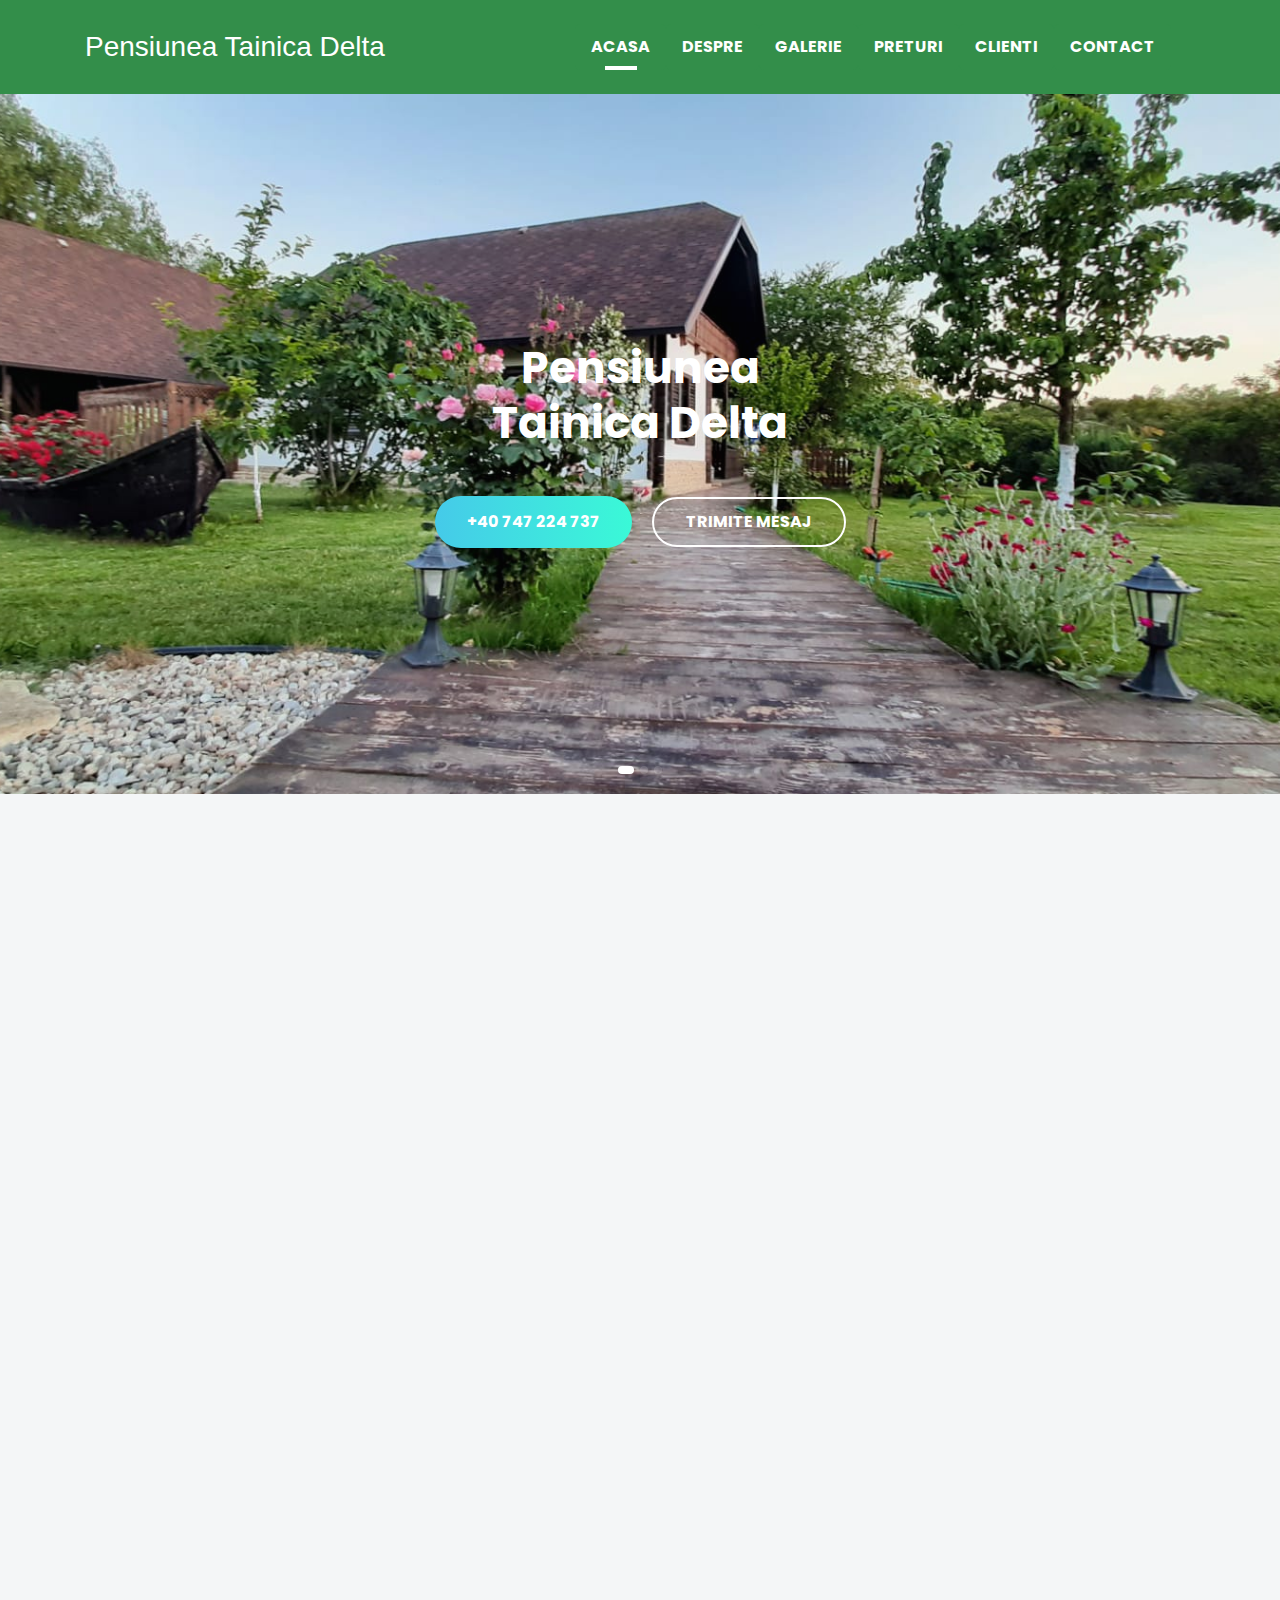
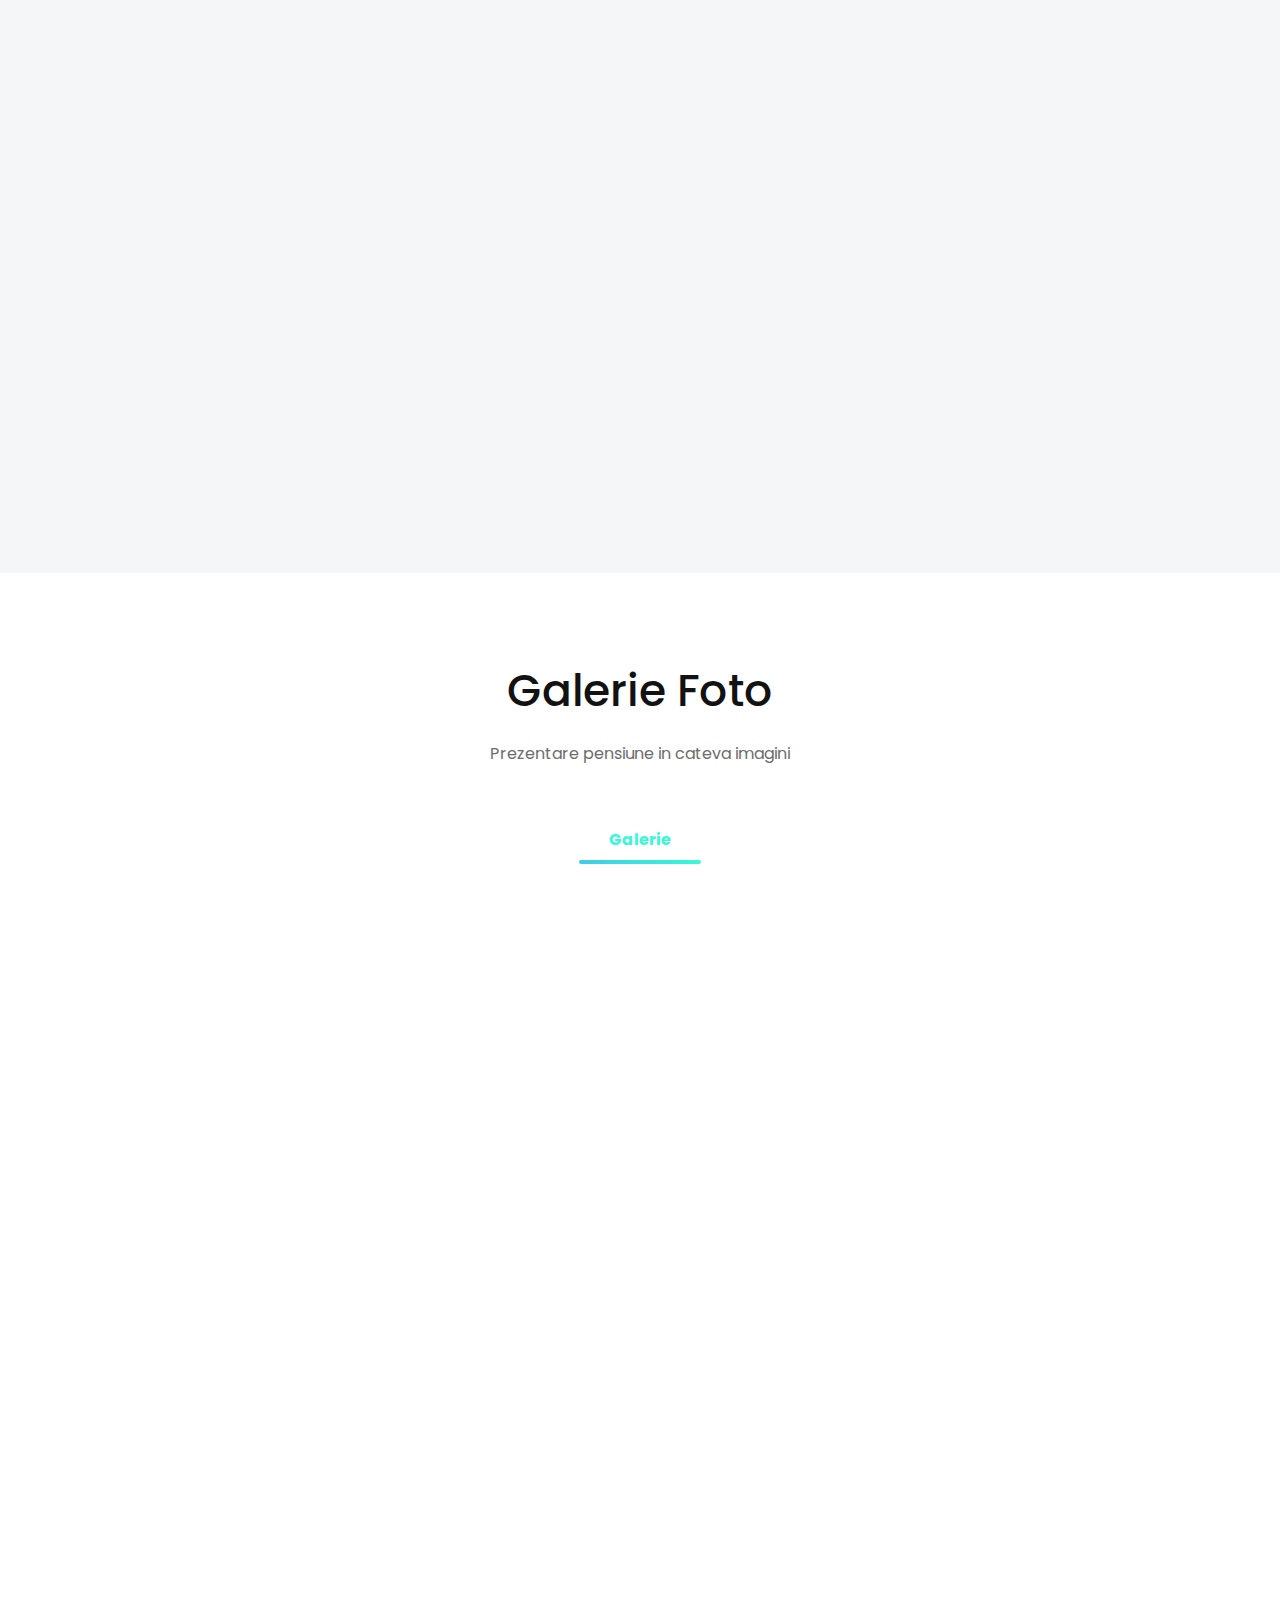
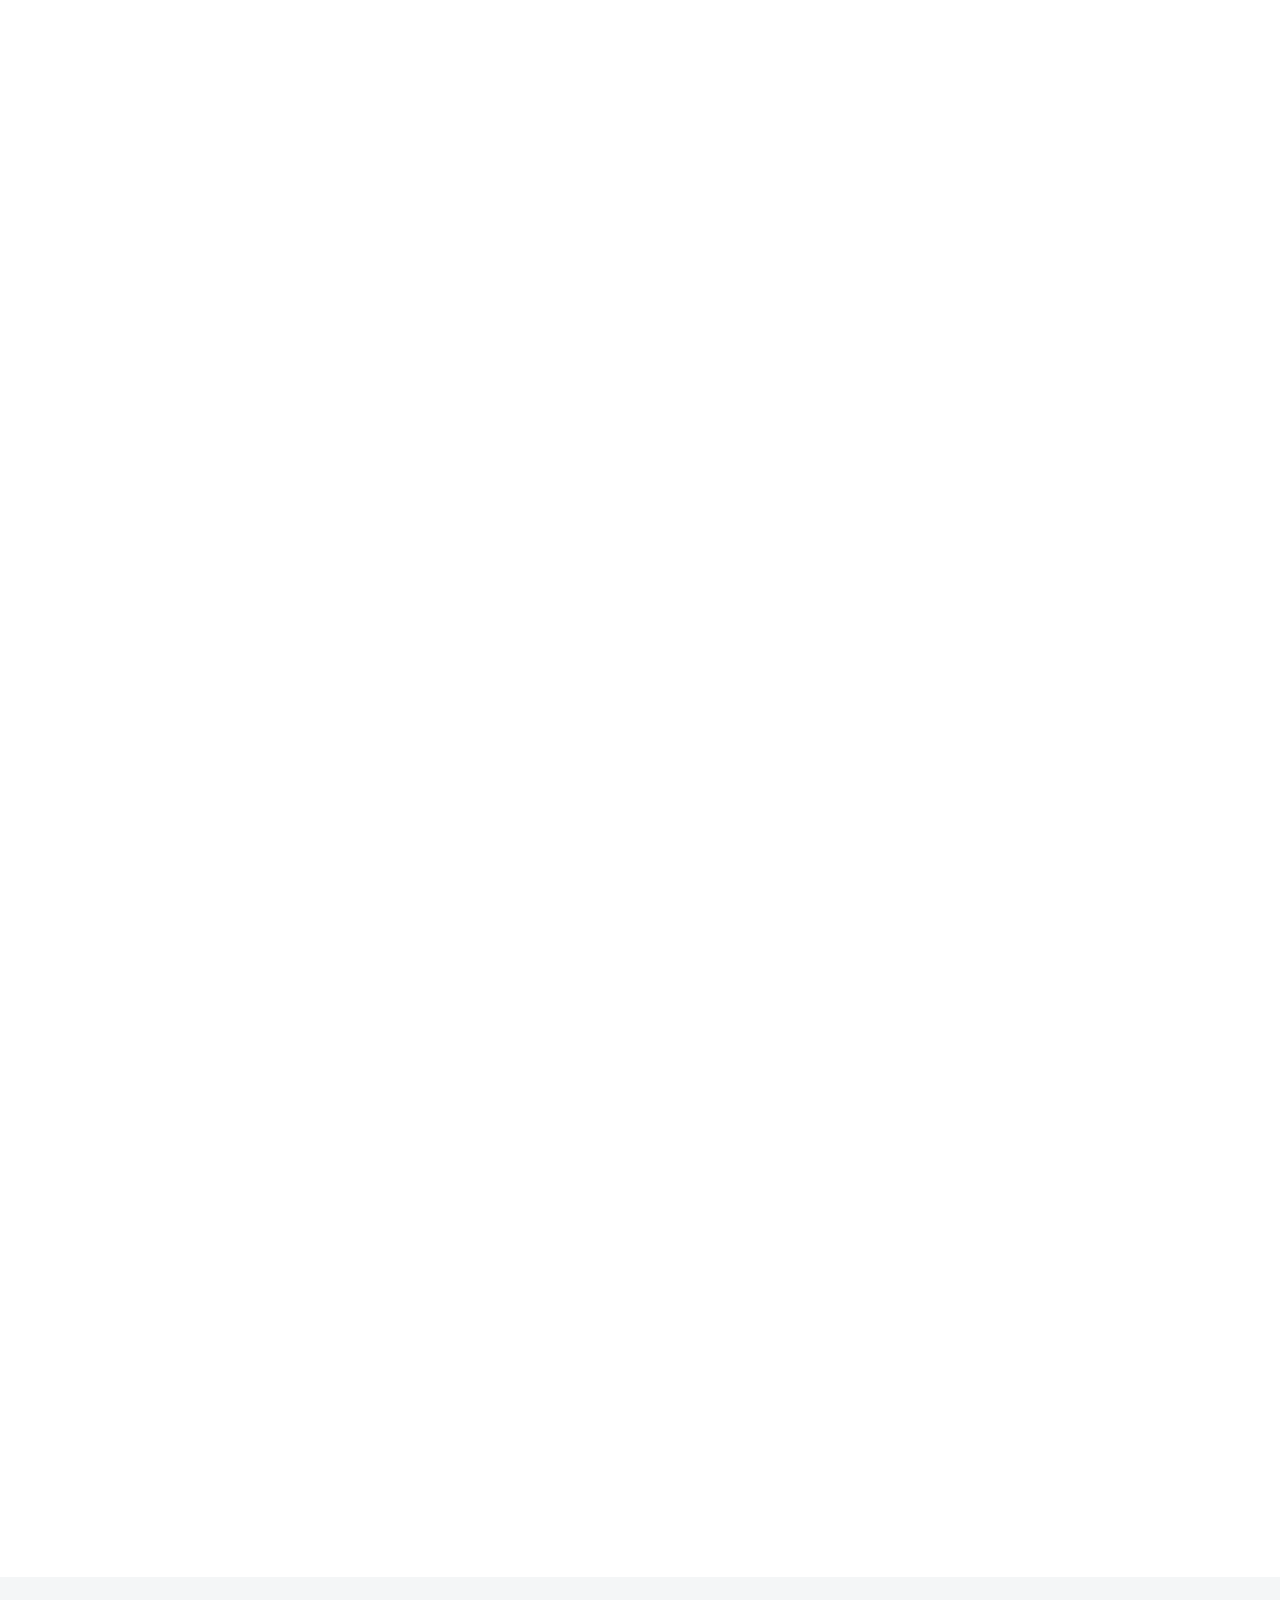
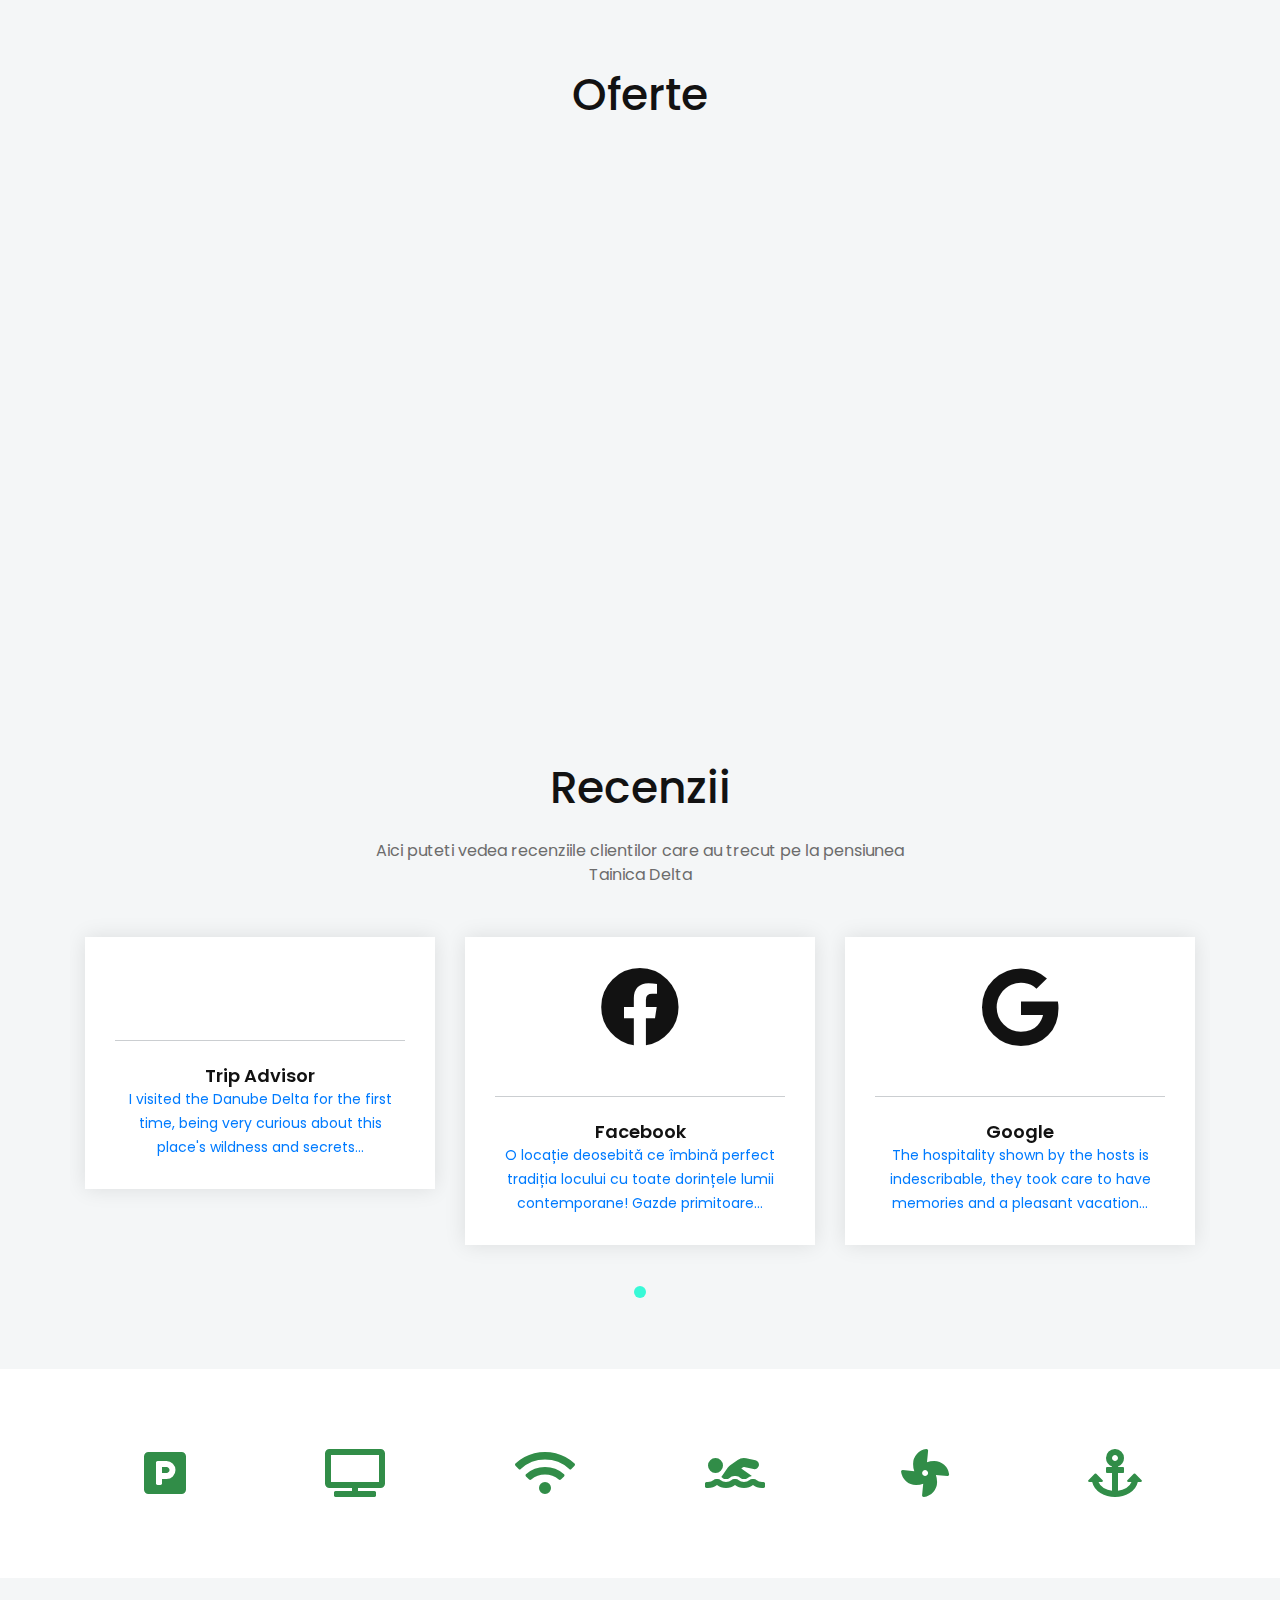
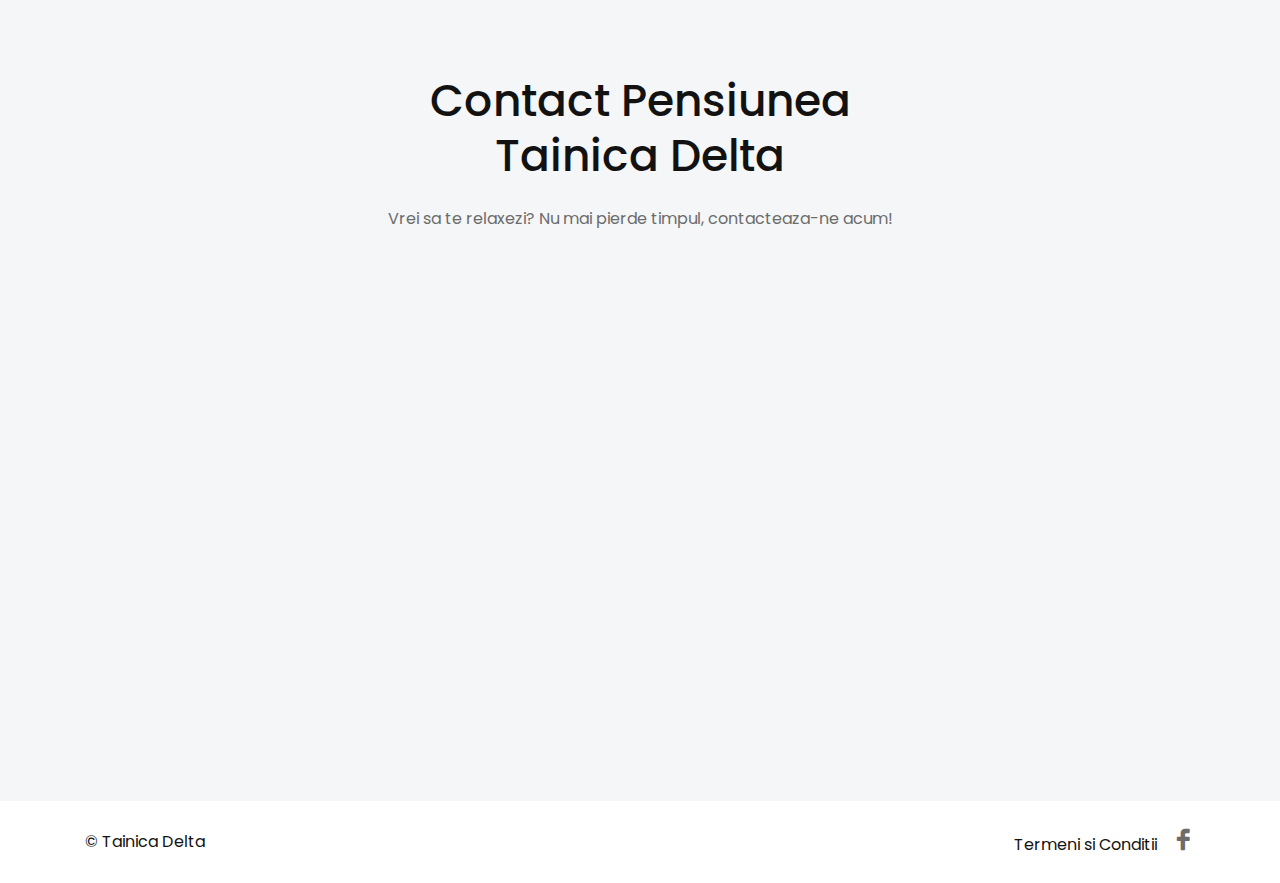
==== index.html @ eb7b0003 "update index" ====
<!doctype html>
<html lang="ro">

<head>

    <!--====== Required meta tags ======-->
    <meta charset="utf-8">
    <meta http-equiv="x-ua-compatible" content="ie=edge">
    <meta name="description" content="">
    <meta name="viewport" content="width=device-width, initial-scale=1, shrink-to-fit=no">

    <!--====== Title ======-->
    <title>Pensiune Tainica Delta</title>

    <!--====== Bootstrap css ======-->
    <link rel="stylesheet" href="assets/css/bootstrap.min.css">

    <!--====== Line Icons css ======-->
    <link rel="stylesheet" href="assets/css/LineIcons.css">

    <!--====== Magnific Popup css ======-->
    <link rel="stylesheet" href="assets/css/magnific-popup.css">

    <!--====== Slick css ======-->
    <link rel="stylesheet" href="assets/css/slick.css">

    <!--====== Animate css ======-->
    <link rel="stylesheet" href="assets/css/animate.css">

    <!--====== Default css ======-->
    <link rel="stylesheet" href="assets/css/default.css">

    <!--====== Style css ======-->
    <link rel="stylesheet" href="assets/css/style.css">
    <link rel="stylesheet" href="assets/css/stil.css">
    <link rel="stylesheet" href="https://cdnjs.cloudflare.com/ajax/libs/font-awesome/5.15.3/css/all.min.css">
    


</head>

<body>
    
    <!--====== PRELOADER PART START ======-->

    <div class="preloader">
        <div class="loader">
            <div class="ytp-spinner">
                <div class="ytp-spinner-container">
                    <div class="ytp-spinner-rotator">
                        <div class="ytp-spinner-left">
                            <div class="ytp-spinner-circle"></div>
                        </div>
                        <div class="ytp-spinner-right">
                            <div class="ytp-spinner-circle"></div>
                        </div>
                    </div>
                </div>
            </div>
        </div>
    </div>

    <section class="header-area">
        <div class="navbar-area">
            <div class="container">
                <div class="row">
                    <div class="col-lg-12">
                        <nav class="navbar navbar-expand-lg">
                            <a class="navbar-brand" href="index.html">
                                <span class="logotd">Pensiunea Tainica Delta</span>
                            </a>

                            <button class="navbar-toggler" type="button" data-toggle="collapse" data-target="#navbarEight" aria-controls="navbarEight" aria-expanded="false" aria-label="Toggle navigation">
                                <span class="toggler-icon"></span>
                                <span class="toggler-icon"></span>
                                <span class="toggler-icon"></span>
                            </button>

                            <div class="collapse navbar-collapse sub-menu-bar" id="navbarEight">
                                <ul class="navbar-nav ml-auto">
                                    <li class="nav-item active">
                                        <a class="page-scroll" href="#home">Acasa</a>
                                    </li>
                                    <li class="nav-item">
                                        <a class="page-scroll" href="#about">Despre</a>
                                    </li>
                                    <li class="nav-item">
                                        <a class="page-scroll" href="#portfolio">Galerie</a>
                                    </li>
                                    <li class="nav-item">
                                        <a class="page-scroll" href="#pricing">Preturi</a>
                                    </li>
                                    <li class="nav-item">
                                        <a class="page-scroll" href="#testimonial">Clienti</a>
                                    </li>
                                    <li class="nav-item">
                                        <a class="page-scroll" href="#contact">Contact</a>
                                    </li>
                                </ul>
                            </div>

                        </nav> <!-- navbar -->
                    </div>
                </div> <!-- row -->
            </div> <!-- container -->
        </div> <!-- navbar area -->
        
        <div id="home" class="slider-area">
            <div class="bd-example">
                <div id="carouselOne" class="carousel slide" data-ride="carousel">
                    <ol class="carousel-indicators">
                        <li data-target="#carouselOne" data-slide-to="0" class="active"></li>
                        <li data-target="#carouselOne" data-slide-to="1"></li>
                        <li data-target="#carouselOne" data-slide-to="2"></li>
                    </ol>

                    <div class="carousel-inner">
                        <div class="carousel-item bg_cover active" style="background-image: url(assets/images/slider/01.jpg)">
                            <div class="carousel-caption">
                                <div class="container">
                                    <div class="row justify-content-center">
                                        <div class="col-xl-6 col-lg-7 col-sm-10">
                                            <h2 class="carousel-title">Pensiunea</br> Tainica Delta</h2>
                                            <ul class="carousel-btn rounded-buttons">
                                                <li><a class="main-btn rounded-three" href="https://wa.me/0040747224737">+40 747 224 737</a></li>
                                                <li><a class="main-btn rounded-one" href="https://www.facebook.com/tainicadelta">Trimite Mesaj</a></li>
                                            </ul>
                                        </div>
                                    </div> <!-- row -->
                                </div> <!-- container -->
                            </div> <!-- carousel caption -->
                        </div> <!-- carousel-item -->

                        <div class="carousel-item bg_cover" style="background-image: url(assets/images/slider/02.jpg)">
                            <div class="carousel-caption">
                                <div class="container">
                                    <div class="row justify-content-center">
                                        <div class="col-xl-6 col-lg-7 col-sm-10">
                                            <h2 class="carousel-title">Excursii in Delta Dunarii</h2>
                                            <ul class="carousel-btn rounded-buttons">
                                                <li><a class="main-btn rounded-three" href="https://wa.me/0040747224737">suna Acum</a></li>
                                                <li><a class="main-btn rounded-one" href="https://www.facebook.com/tainicadelta">Trimite Mesaj</a></li>
                                            </ul>
                                        </div>
                                    </div> <!-- row -->
                                </div> <!-- container -->
                            </div> <!-- carousel caption -->
                        </div> <!-- carousel-item -->

                        <div class="carousel-item bg_cover" style="background-image: url(assets/images/slider/03.jpg)">
                            <div class="carousel-caption">
                                <div class="container">
                                    <div class="row justify-content-center">
                                        <div class="col-xl-6 col-lg-7 col-sm-10">
                                            <h2 class="carousel-title">Pescuit Sportiv in Delta Dunarii</h2>
                                            <ul class="carousel-btn rounded-buttons">
                                                <li><a class="main-btn rounded-three" href="https://wa.me/0040747224737">suna Acum</a></li>
                                                <li><a class="main-btn rounded-one" href="https://www.facebook.com/tainicadelta">Trimite Mesaj</a></li>
                                            </ul>
                                        </div>
                                    </div> <!-- row -->
                                </div> <!-- container -->
                            </div> <!-- carousel caption -->
                        </div> <!-- carousel-item -->
                    </div> <!-- carousel-inner -->

                    <a class="carousel-control-prev" href="#carouselOne" role="button" data-slide="prev">
                        <i class="lni-arrow-left-circle"></i>
                    </a>

                    <a class="carousel-control-next" href="#carouselOne" role="button" data-slide="next">
                        <i class="lni-arrow-right-circle"></i>
                    </a>
                </div> <!-- carousel -->
            </div> <!-- bd-example -->
        </div>

    </section>


    <div class="overlay-right"></div>

    <section id="about" class="about-area">
        <div class="container">
            <div class="row justify-content-center">
                <div class="col-xl-6 col-lg-8">
                    <div class="about-image text-center wow fadeInUp" data-wow-duration="1.5s" data-wow-offset="100">
                    </div>
                    <div class="section-title text-center mt-30 pb-40">
                        <h4 class="title wow fadeInUp" data-wow-duration="1.5s" data-wow-delay="0.6s">Cazare pensiune turistica Tainica Delta</h4>
                        <p class="text wow fadeInUp margine" data-wow-duration="1.5s" data-wow-delay="1s">Pensiunea Tainica Delta este situata in localitatea Uzlina, (la intrare pe canalul Uzlina), fiind unul dintre cele mai frumoase locuri din lume, acolo unde se imbina aventura si natura salbatica cu relaxarea si confortul, intr-un taram unic de vis.</br></br>
                            Vacanta dvs incepe la Murghiol (debarcader), de unde va vom prelua cu ambarcatiunile noastre pentru a va conduce la "Pensiunea Tainica Delta".</br></br>
                            Pensiunea Tainica Delta va poate oferi un sejur de neuitat printr-o plimbare unde natura te invaluie in timp ce te plimbi de-a lungul canalelor, pe cele mai frumoase trasee din Delta Dunarii, oferindu-ti experienta unica pe care o cauti.
                        </p>
                    </div> <!-- section title -->
                </div>
            </div> <!-- row -->
            
            <div class="row">
                <div class="col-lg-6">
                    <div class="single-about d-sm-flex mt-30 wow fadeInUp" data-wow-duration="1.5s" data-wow-delay="1.2s">
                        <div class="about-icon">
                            <!-- fasfa -->
                            <i class="culoare fas fa-bed fa-3x"></i>
                        </div>
                        <div class="about-content media-body">
                            <h4 class="about-title">Pensiune Delta Dunarii</h4>
                            <p class="text">La Tainica Delta aveti parte de liniste si odihna in inima Deltei Dunarii unde va veti bucura de un cadru natural ce inconjoara pensiunea.</br>
                            Pensiunea noastra va ofera 6 spatii de cazare (15 locuri).</p>
                        </div>
                    </div> <!-- single about -->
                </div>
                <div class="col-lg-6">
                    <div class="single-about d-sm-flex mt-30 wow fadeInUp" data-wow-duration="1.5s" data-wow-delay="1.6s">
                        <div class="about-icon">
                            <i class="culoare fas fa-binoculars fa-3x"></i>
                        </div>
                        <div class="about-content media-body">
                            <h4 class="about-title">Birdwatching</h4>
                            <p class="text">Pasionatii de birdwatching pot observa peste 360 de specii de pasari in habitatul lor natural, printre care Pelicanul, Cormoranul Egreta sau Lopatarul.</p>
                        </div>
                    </div> <!-- single about -->
                </div>
                <div class="col-lg-6">
                    <div class="single-about d-sm-flex mt-30 wow fadeInUp" data-wow-duration="1.5s" data-wow-delay="1.4s">
                        <div class="about-icon">
                            <i class="culoare fas fa-map-marked fa-3x"></i>
                        </div>
                        <div class="about-content media-body">
                            <h4 class="about-title">Excursii in Delta</h4>
                            <p>Organizarea de excursii in Delta Dunarii  este facuta in conditii de siguranta si confort, catre destinatii salbatice si exotice, iar noi va putem oferi excursia care vi se potriveste sau aventura care va lipseste.</br></br>
                                Pe tot parcursul traseului veti putea admira stoluri de pelicani sau cormorani, egreta mare, rata rosie, lebada si multe alte specii de pasari dar si vegetatie specifica zonei.</br></br>
                                Traseu 1 - Canal Uzlina - Lac Uzlina - Lac Isacel - Lac Isac (2.5 h)</br>
                                Traseu 2 - Brat Sf. Gheorghe - Sf. Gheorghe (varsare in mare) si retur (o zi)</br>
                                Traseu 3 - Canal Uzlina - Lac Isac - Crisan - Brat Sulina - Canal Magearu - Letea</br>
                                Traseu 4 - Uzlina - Lac Isac - Crisan - Sulina
                                </p>
                        </div>
                    </div> <!-- single about -->
                </div>

                <div class="col-lg-6">
                    <div class="single-about d-sm-flex mt-30 wow fadeInUp" data-wow-duration="1.5s" data-wow-delay="1.8s">
                        <div class="about-icon">
                            <i class="culoare fas fa-fish fa-3x"></i>
                        </div>
                        <div class="about-content media-body">
                            <h4 class="about-title">Pescuit Sportiv</h4>
                            <p class="text">Fie ca esti amator sau profesionist, Delta Dunarii este locul perfect pentru pescuit sportiv in mijlocul naturii.</br><b>Locuri de pescuit propuse:</b></br>
                                - Brat Sf. Gheorghe,  Lac Uzlina,  Lac Isac,  Lac Gorgova,  Canal Litcov
                                </p>
                        </div>
                    </div> <!-- single about -->
                </div>
            </div> <!-- row -->
        </div> <!-- container -->
    </section>

    <section id="portfolio" class="portfolio-area">
        <div class="container">
            <div class="row justify-content-center">
                <div class="col-lg-6">
                    <div class="section-title text-center pb-20">
                        <h3 class="title">Galerie Foto</h3>
                        <p class="text">Prezentare pensiune in cateva imagini</p>
                    </div> <!-- row -->
                </div>
            </div> <!-- row -->
            <div class="row">
                <div class="col-lg-12">
                    <div class="portfolio-menu pt-30 text-center">
                        <ul>
                            <li data-filter="*" class="active">Galerie</li>
                            <!-- <li data-filter=".branding-3">Pensiune</li>
                            <li data-filter=".marketing-3">Camere</li>
                            <li data-filter=".planning-3">Delta</li>
                            <li data-filter=".research-3">Diverse</li> -->
                        </ul>
                    </div> <!-- portfolio menu -->
                </div>
            </div> <!-- row -->
            <div class="row grid">
                <!-- gr1 -->
                <div class="col-lg-4 col-sm-6 planning-3">
                    <div class="single-portfolio mt-30 wow fadeInUp" data-wow-duration="1.5s" data-wow-delay="0.7s">
                        <div class="portfolio-image">
                            <img src="assets/images/imagini/202105/prez1.jpeg" alt="">
                            <div class="portfolio-overlay d-flex align-items-center justify-content-center">
                                <div class="portfolio-content">
                                    <div class="portfolio-icon">
                                        <a class="image-popup" href="assets/images/imagini/202105/prez1.jpeg"><i class="lni-zoom-in"></i></a>
                                    </div>
                                    <div class="portfolio-icon">
                                        <a href="#"><i class="lni-link"></i></a>
                                    </div>
                                </div>
                            </div>
                        </div>
                        <div class="portfolio-text">
                            <h4 class="portfolio-title"><a href="#"><!--  titlu descriere --></a></h4>
                            <p class="text"><!--  descriere --></p>
                        </div>
                    </div> <!-- single portfolio -->
                </div>
                <div class="col-lg-4 col-sm-6 planning-3">
                    <div class="single-portfolio mt-30 wow fadeInUp" data-wow-duration="1.5s" data-wow-delay="0.7s">
                        <div class="portfolio-image">
                            <img src="assets/images/imagini/202105/prez2.jpeg" alt="">
                            <div class="portfolio-overlay d-flex align-items-center justify-content-center">
                                <div class="portfolio-content">
                                    <div class="portfolio-icon">
                                        <a class="image-popup" href="assets/images/imagini/202105/prez2.jpeg"><i class="lni-zoom-in"></i></a>
                                    </div>
                                    <div class="portfolio-icon">
                                        <a href="#"><i class="lni-link"></i></a>
                                    </div>
                                </div>
                            </div>
                        </div>
                        <div class="portfolio-text">
                            <h4 class="portfolio-title"><a href="#"><!--  titlu descriere --></a></h4>
                            <p class="text"><!--  descriere --></p>
                        </div>
                    </div> <!-- single portfolio -->
                </div>
                <div class="col-lg-4 col-sm-6 planning-3">
                    <div class="single-portfolio mt-30 wow fadeInUp" data-wow-duration="1.5s" data-wow-delay="0.7s">
                        <div class="portfolio-image">
                            <img src="assets/images/imagini/202105/prez3.jpeg" alt="">
                            <div class="portfolio-overlay d-flex align-items-center justify-content-center">
                                <div class="portfolio-content">
                                    <div class="portfolio-icon">
                                        <a class="image-popup" href="assets/images/imagini/202105/prez3.jpeg"><i class="lni-zoom-in"></i></a>
                                    </div>
                                    <div class="portfolio-icon">
                                        <a href="#"><i class="lni-link"></i></a>
                                    </div>
                                </div>
                            </div>
                        </div>
                        <div class="portfolio-text">
                            <h4 class="portfolio-title"><a href="#"><!--  titlu descriere --></a></h4>
                            <p class="text"><!--  descriere --></p>
                        </div>
                    </div> <!-- single portfolio -->
                </div>
                <!-- /gr1 -->

                <!-- gr2 -->
                <div class="col-lg-4 col-sm-6 planning-3">
                    <div class="single-portfolio mt-30 wow fadeInUp" data-wow-duration="1.5s" data-wow-delay="0.7s">
                        <div class="portfolio-image">
                            <img src="assets/images/imagini/202105/ext1.jpeg" alt="">
                            <div class="portfolio-overlay d-flex align-items-center justify-content-center">
                                <div class="portfolio-content">
                                    <div class="portfolio-icon">
                                        <a class="image-popup" href="assets/images/imagini/202105/ext1.jpeg"><i class="lni-zoom-in"></i></a>
                                    </div>
                                    <div class="portfolio-icon">
                                        <a href="#"><i class="lni-link"></i></a>
                                    </div>
                                </div>
                            </div>
                        </div>
                        <div class="portfolio-text">
                            <h4 class="portfolio-title"><a href="#"><!--  titlu descriere --></a></h4>
                            <p class="text"><!--  descriere --></p>
                        </div>
                    </div> <!-- single portfolio -->
                </div>
                <div class="col-lg-4 col-sm-6 planning-3">
                    <div class="single-portfolio mt-30 wow fadeInUp" data-wow-duration="1.5s" data-wow-delay="0.7s">
                        <div class="portfolio-image">
                            <img src="assets/images/imagini/202105/ext2.jpeg" alt="">
                            <div class="portfolio-overlay d-flex align-items-center justify-content-center">
                                <div class="portfolio-content">
                                    <div class="portfolio-icon">
                                        <a class="image-popup" href="assets/images/imagini/202105/ext2.jpeg"><i class="lni-zoom-in"></i></a>
                                    </div>
                                    <div class="portfolio-icon">
                                        <a href="#"><i class="lni-link"></i></a>
                                    </div>
                                </div>
                            </div>
                        </div>
                        <div class="portfolio-text">
                            <h4 class="portfolio-title"><a href="#"><!--  titlu descriere --></a></h4>
                            <p class="text"><!--  descriere --></p>
                        </div>
                    </div> <!-- single portfolio -->
                </div>
                <div class="col-lg-4 col-sm-6 planning-3">
                    <div class="single-portfolio mt-30 wow fadeInUp" data-wow-duration="1.5s" data-wow-delay="0.7s">
                        <div class="portfolio-image">
                            <img src="assets/images/imagini/202105/ext3.jpeg" alt="">
                            <div class="portfolio-overlay d-flex align-items-center justify-content-center">
                                <div class="portfolio-content">
                                    <div class="portfolio-icon">
                                        <a class="image-popup" href="assets/images/imagini/202105/ext3.jpeg"><i class="lni-zoom-in"></i></a>
                                    </div>
                                    <div class="portfolio-icon">
                                        <a href="#"><i class="lni-link"></i></a>
                                    </div>
                                </div>
                            </div>
                        </div>
                        <div class="portfolio-text">
                            <h4 class="portfolio-title"><a href="#"><!--  titlu descriere --></a></h4>
                            <p class="text"><!--  descriere --></p>
                        </div>
                    </div> <!-- single portfolio -->
                </div>
                <!-- /gr2 -->
                <!-- gr3 -->
                <div class="col-lg-4 col-sm-6 planning-3">
                    <div class="single-portfolio mt-30 wow fadeInUp" data-wow-duration="1.5s" data-wow-delay="0.7s">
                        <div class="portfolio-image">
                            <img src="assets/images/imagini/202105/int1.jpeg" alt="">
                            <div class="portfolio-overlay d-flex align-items-center justify-content-center">
                                <div class="portfolio-content">
                                    <div class="portfolio-icon">
                                        <a class="image-popup" href="assets/images/imagini/202105/int1.jpeg"><i class="lni-zoom-in"></i></a>
                                    </div>
                                    <div class="portfolio-icon">
                                        <a href="#"><i class="lni-link"></i></a>
                                    </div>
                                </div>
                            </div>
                        </div>
                        <div class="portfolio-text">
                            <h4 class="portfolio-title"><a href="#"><!--  titlu descriere --></a></h4>
                            <p class="text"><!--  descriere --></p>
                        </div>
                    </div> <!-- single portfolio -->
                </div>
                <div class="col-lg-4 col-sm-6 planning-3">
                    <div class="single-portfolio mt-30 wow fadeInUp" data-wow-duration="1.5s" data-wow-delay="0.7s">
                        <div class="portfolio-image">
                            <img src="assets/images/imagini/202105/int2.jpeg" alt="">
                            <div class="portfolio-overlay d-flex align-items-center justify-content-center">
                                <div class="portfolio-content">
                                    <div class="portfolio-icon">
                                        <a class="image-popup" href="assets/images/imagini/202105/int2.jpeg"><i class="lni-zoom-in"></i></a>
                                    </div>
                                    <div class="portfolio-icon">
                                        <a href="#"><i class="lni-link"></i></a>
                                    </div>
                                </div>
                            </div>
                        </div>
                        <div class="portfolio-text">
                            <h4 class="portfolio-title"><a href="#"><!--  titlu descriere --></a></h4>
                            <p class="text"><!--  descriere --></p>
                        </div>
                    </div> <!-- single portfolio -->
                </div>
                <div class="col-lg-4 col-sm-6 planning-3">
                    <div class="single-portfolio mt-30 wow fadeInUp" data-wow-duration="1.5s" data-wow-delay="0.7s">
                        <div class="portfolio-image">
                            <img src="assets/images/imagini/202105/int3.jpeg" alt="">
                            <div class="portfolio-overlay d-flex align-items-center justify-content-center">
                                <div class="portfolio-content">
                                    <div class="portfolio-icon">
                                        <a class="image-popup" href="assets/images/imagini/202105/int3.jpeg"><i class="lni-zoom-in"></i></a>
                                    </div>
                                    <div class="portfolio-icon">
                                        <a href="#"><i class="lni-link"></i></a>
                                    </div>
                                </div>
                            </div>
                        </div>
                        <div class="portfolio-text">
                            <h4 class="portfolio-title"><a href="#"><!--  titlu descriere --></a></h4>
                            <p class="text"><!--  descriere --></p>
                        </div>
                    </div> <!-- single portfolio -->
                </div>
                <!-- /gr3 -->
                <div class="col-lg-4 col-sm-6 branding-3 planning-3">
                    <div class="single-portfolio mt-30 wow fadeInUp" data-wow-duration="1.5s" data-wow-delay="0.2s">
                        <div class="portfolio-image">
                            <img src="assets/images/imagini/galerie/0.jpg" alt="">
                            <div class="portfolio-overlay d-flex align-items-center justify-content-center">
                                <div class="portfolio-content">
                                    <div class="portfolio-icon">
                                        <a class="image-popup" href="assets/images/imagini/galerie/0.jpg"><i class="lni-zoom-in"></i></a>
                                    </div>
                                    <div class="portfolio-icon">
                                        <a href="#"><i class="lni-link"></i></a>
                                    </div>
                                </div>
                            </div>
                        </div>
                        <div class="portfolio-text">
                            <h4 class="portfolio-title"><a href="#"><!--  titlu descriere --></a></h4>
                            <p class="text"><!--  descriere --></p>
                        </div>
                    </div> <!-- single portfolio -->
                </div>
                <div class="col-lg-4 col-sm-6 marketing-3 research-3">
                    <div class="single-portfolio mt-30 wow fadeInUp" data-wow-duration="1.5s" data-wow-delay="0.4s">
                        <div class="portfolio-image">
                            <img src="assets/images/imagini/bucatarie/WhatsApp Image 2019-09-03 at 12.38.13.jpeg" alt="">
                            <div class="portfolio-overlay d-flex align-items-center justify-content-center">
                                <div class="portfolio-content">
                                    <div class="portfolio-icon">
                                        <a class="image-popup" href="assets/images/imagini/bucatarie/WhatsApp Image 2019-09-03 at 12.38.13.jpeg"><i class="lni-zoom-in"></i></a>
                                    </div>
                                    <div class="portfolio-icon">
                                        <a href="#"><i class="lni-link"></i></a>
                                    </div>
                                </div>
                            </div>
                        </div>
                        <div class="portfolio-text">
                            <h4 class="portfolio-title"><a href="#"><!--  titlu descriere --></a></h4>
                            <p class="text"><!--  descriere --></p>
                        </div>
                    </div> <!-- single portfolio -->
                </div>
                <div class="col-lg-4 col-sm-6 branding-3 marketing-3">
                    <div class="single-portfolio mt-30 wow fadeInUp" data-wow-duration="1.5s" data-wow-delay="0.7s">
                        <div class="portfolio-image">
                            <img src="assets/images/imagini/galerie/2.jpg" alt="">
                            <div class="portfolio-overlay d-flex align-items-center justify-content-center">
                                <div class="portfolio-content">
                                    <div class="portfolio-icon">
                                        <a class="image-popup" href="assets/images/imagini/galerie/2.jpg"><i class="lni-zoom-in"></i></a>
                                    </div>
                                    <div class="portfolio-icon">
                                        <a href="#"><i class="lni-link"></i></a>
                                    </div>
                                </div>
                            </div>
                        </div>
                        <div class="portfolio-text">
                            <h4 class="portfolio-title"><a href="#"><!--  titlu descriere --></a></h4>
                            <p class="text"><!--  descriere --></p>
                        </div>
                    </div> <!-- single portfolio -->
                </div>
                <div class="col-lg-4 col-sm-6 planning-3 research-3">
                    <div class="single-portfolio mt-30 wow fadeInUp" data-wow-duration="1.5s" data-wow-delay="0.2s">
                        <div class="portfolio-image">
                            <img src="assets/images/imagini/galerie/f.jpg" alt="">
                            <div class="portfolio-overlay d-flex align-items-center justify-content-center">
                                <div class="portfolio-content">
                                    <div class="portfolio-icon">
                                        <a class="image-popup" href="assets/images/imagini/galerie/f.jpg"><i class="lni-zoom-in"></i></a>
                                    </div>
                                    <div class="portfolio-icon">
                                        <a href="#"><i class="lni-link"></i></a>
                                    </div>
                                </div>
                            </div>
                        </div>
                        <div class="portfolio-text">
                            <h4 class="portfolio-title"><a href="#"><!--  titlu descriere --></a></h4>
                            <p class="text"><!--  descriere --></p>
                        </div>
                    </div> <!-- single portfolio -->
                </div>
                <div class="col-lg-4 col-sm-6 marketing-3">
                    <div class="single-portfolio mt-30 wow fadeInUp" data-wow-duration="1.5s" data-wow-delay="0.4s">
                        <div class="portfolio-image">
                            <img src="assets/images/imagini/galerie/f1.jpg" alt="">
                            <div class="portfolio-overlay d-flex align-items-center justify-content-center">
                                <div class="portfolio-content">
                                    <div class="portfolio-icon">
                                        <a class="image-popup" href="assets/images/imagini/galerie/f1.jpg"><i class="lni-zoom-in"></i></a>
                                    </div>
                                    <div class="portfolio-icon">
                                        <a href="#"><i class="lni-link"></i></a>
                                    </div>
                                </div>
                            </div>
                        </div>
                        <div class="portfolio-text">
                            <h4 class="portfolio-title"><a href="#"><!--  titlu descriere --></a></h4>
                            <p class="text"><!--  descriere --></p>
                        </div>
                    </div> <!-- single portfolio -->
                </div>
                <div class="col-lg-4 col-sm-6 planning-3">
                    <div class="single-portfolio mt-30 wow fadeInUp" data-wow-duration="1.5s" data-wow-delay="0.7s">
                        <div class="portfolio-image">
                            <img src="assets/images/imagini/galerie/f2.jpg" alt="">
                            <div class="portfolio-overlay d-flex align-items-center justify-content-center">
                                <div class="portfolio-content">
                                    <div class="portfolio-icon">
                                        <a class="image-popup" href="assets/images/imagini/galerie/f2.jpg"><i class="lni-zoom-in"></i></a>
                                    </div>
                                    <div class="portfolio-icon">
                                        <a href="#"><i class="lni-link"></i></a>
                                    </div>
                                </div>
                            </div>
                        </div>
                        <div class="portfolio-text">
                            <h4 class="portfolio-title"><a href="#"><!--  titlu descriere --></a></h4>
                            <p class="text"><!--  descriere --></p>
                        </div>
                    </div> <!-- single portfolio -->
                </div>

            </div> <!-- row -->
        </div> <!-- container -->
    </section>


    <section id="pricing" class="pricing-area">
        <div class="container">
            <div class="row justify-content-center">
                <div class="col-lg-6">
                    <div class="section-title text-center pb-20">
                        <h3 class="title">Oferte</h3>
                        <p class="text"></p>
                    </div> <!-- section title -->
                </div>
            </div> <!-- row -->
            <div class="row justify-content-center">                
                <div class="col-lg-4 col-md-7 col-sm-9">
                    <div class="pricing-style-one mt-40 wow fadeIn" data-wow-duration="1.5s" data-wow-delay="0.2s">
                        <div class="pricing-icon text-center">
                            <i class="culoare fas fa-anchor fa-5x"></i>
                        </div>
                        <div class="pricing-header text-center">
                            <h5 class="sub-title">Camera dubla / zi</h5>
                            <p class="month"><span class="price">280</span>/lei</p>
                            <p>mic dejun inclus</p>
                        </div>
                        <div class="pricing-list">

                        </div>
                        <div class="pricing-btn rounded-buttons text-center">
                            <a class="main-btn rounded-three" href="https://wa.me/0040747224737">suna Acum</a>
                        </div>
                    </div> <!-- pricing style one -->
                </div>
                
                <div class="col-lg-4 col-md-7 col-sm-9">
                    <div class="pricing-style-one mt-40 wow fadeIn" data-wow-duration="1.5s" data-wow-delay="0.5s">
                        <div class="pricing-icon text-center">
                            <i class="culoare fas fa-anchor fa-5x"></i>
                        </div>
                        <div class="pricing-header text-center">
                            <h5 class="sub-title">3 zile + 1 Gratis</h5>
                            <p class="month"><span class="price">840</span>/lei</p>
                            <p>mic dejun inclus</p>
                        </div>
                        <div class="pricing-list">

                        </div>
                        <div class="pricing-btn rounded-buttons text-center">
                            <a class="main-btn rounded-three" href="https://wa.me/0040747224737">suna Acum</a>
                        </div>
                    </div> <!-- pricing style one -->
                </div>
                
                <!-- <div class="col-lg-4 col-md-7 col-sm-9">
                    <div class="pricing-style-one mt-40 wow fadeIn" data-wow-duration="1.5s" data-wow-delay="0.8s">
                        <div class="pricing-icon text-center">
                            <i class="culoare fas fa-fish fa-5x"></i>
                        </div>
                        <div class="pricing-header text-center">
                            <h5 class="sub-title">De Florii hai la scrumbii</h5>
                            <p class="month"><span class="price">600</span>/lei pers</p>
                            <p>Doua nopti 3 zile, cazare, masa, transfer cu barca Murghiol - Uzlina</p>
                        </div>
                        <div class="pricing-list">

                        </div>
                        <div class="pricing-btn rounded-buttons text-center">
                            <a class="main-btn rounded-three" href="https://wa.me/0040747224737">suna Acum</a>
                        </div>
                    </div> 
                </div> -->
            </div> <!-- row -->
        </div> <!-- container -->
    </section>



    <section id="testimonial" class="testimonial-area">
        <div class="container">
            <div class="row justify-content-center">
                <div class="col-lg-6">
                    <div class="section-title text-center pb-20">
                        <h3 class="title">Recenzii</h3>
                        <p class="text">Aici puteti vedea recenziile clientilor care au trecut pe la pensiunea Tainica Delta</p>
                    </div> <!-- section title -->
                </div>
            </div> <!-- row -->
            
            <div class="row">
                <div class="col-lg-12">
                    <div class="row testimonial-active">
                        <div class="col-lg-4">
                            <div class="single-testimonial mt-30 mb-30 text-center">
                                <div class="testimonial-image">
                                    <i class="fab fa-tripadvisor fa-5x"></i>
                                </div>
                                <div class="testimonial-content">
                                    <p class="text"><!--  text review --></p>
                                    <h6 class="author-name">Trip Advisor</h6>
                                    <span class="sub-title"><a href="https://www.tripadvisor.com/Hotel_Review-g3214375-d10353545-Reviews-Pensiunea_Tainica_Delta-Uzlina_Tulcea_County_Southeast_Romania.html" target="_blank">I visited the Danube Delta for the first time, being very curious about this place's wildness and secrets...</a></span>
                                </div>
                            </div> <!-- single testimonial -->
                        </div>
                        <div class="col-lg-4">
                            <div class="single-testimonial mt-30 mb-30 text-center">
                                <div class="testimonial-image">
                                    <i class="fab fa-facebook fa-5x"></i>
                                </div>
                                <div class="testimonial-content">
                                    <p class="text"><!--  text review --></p>
                                    <h6 class="author-name">Facebook</h6>
                                    <span class="sub-title"><a href="https://www.facebook.com/tainicadelta/reviews/?ref=page_internal" target="_blank">O locație deosebită ce îmbină perfect tradiția locului cu toate dorințele lumii contemporane! Gazde primitoare...</a></span>
                                </div>
                            </div> <!-- single testimonial -->
                        </div>
                        <div class="col-lg-4">
                            <div class="single-testimonial mt-30 mb-30 text-center">
                                <div class="testimonial-image">
                                    <i class="fab fa-google fa-5x"></i>
                                </div>
                                <div class="testimonial-content">
                                    <p class="text"><!--  text review --></p>
                                    <h6 class="author-name">Google</h6>
                                    <span class="sub-title"><a href="https://www.google.ro/travel/hotels/entity/CgoI1qyg2tKWiNsHEAE/reviews?g2lb=2502548%2C2503781%2C4258168%2C4270442%2C4306835%2C4317915%2C4328159%2C4371335%2C4401769%2C4419364%2C4463666%2C4482438%2C4486153%2C4491350%2C4511371%2C4523593%2C4270859%2C4284970%2C4291517&hl=en-RO&gl=ro&ssta=1&rp=ENasoNrSlojbBxDWrKDa0paI2wc4AkAASAHAAQI&ictx=1&sa=X&ved=0CAAQ5JsGahcKEwio_s-irr_vAhUAAAAAHQAAAAAQBA&utm_campaign=sharing&utm_medium=link&utm_source=htls&ts=CAESABpICioSJjIkMHg0MGI5ZWJmNThiNTQyMzFiOjB4N2I2MjBiNTJiNDgxNjU2GgASGhIUCgcI5Q8QAxgcEgcI5Q8QAxgdGAEyAhAAKgQKABoA" target="_blank">The hospitality shown by the hosts is indescribable, they took care to have memories and a pleasant vacation...</a></span>
                                </div>
                            </div> <!-- single testimonial -->
                        </div>

                        </div>
                    </div> <!-- row -->
                </div>
            </div> <!-- row -->
        </div> <!-- container -->
    </section>


    <section id="client" class="client-logo-area">
        <div class="container">
            <div class="row client-active">
                <div class="col-lg-3">
                    <div class="single-client text-center">
                        <i class="culoare fas fa-parking fa-3x"></i>
                    </div> <!-- single client -->
                </div>
                <div class="col-lg-3">
                    <div class="single-client text-center">
                        <i class="culoare fas fa-tv fa-3x"></i>
                    </div> <!-- single client -->
                </div>
                <div class="col-lg-3">
                    <div class="single-client text-center">
                        <i class="culoare fas fa-wifi fa-3x"></i>
                    </div> <!-- single client -->
                </div>
                <div class="col-lg-3">
                    <div class="single-client text-center">
                        <i class="culoare fas fa-swimmer fa-3x"></i>
                    </div> <!-- single client -->
                </div>
                <div class="col-lg-3">
                    <div class="single-client text-center">
                        <i class="culoare fas fa-fan fa-3x"></i>
                    </div> <!-- single client -->
                </div>
                <div class="col-lg-3">
                    <div class="single-client text-center">
                        <i class="culoare fas fa-anchor fa-3x"></i>
                    </div> <!-- single client -->
                </div>
                <div class="col-lg-3">
                    <div class="single-client text-center">
                        <i class="culoare fas fa-dove fa-3x"></i>
                    </div> <!-- single client -->
                </div>
                <div class="col-lg-3">
                    <div class="single-client text-center">
                        <i class="culoare fas fa-bus fa-3x"></i>
                    </div> <!-- single client -->
                </div>
            </div>
        </div> <!-- container -->
    </section>

    <section id="contact" class="contact-area">
        <div class="container">
            <div class="row justify-content-center">
                <div class="col-lg-6">
                    <div class="section-title text-center pb-20">
                        <h3 class="title">Contact Pensiunea Tainica Delta</h3>
                        <p class="text">Vrei sa te relaxezi? Nu mai pierde timpul, contacteaza-ne acum!</p>
                    </div> <!-- section title -->
                </div>
            </div> <!-- row -->
            <div class="row">
                <div class="col-lg-6">
                    <div class="contact-two mt-50 wow fadeIn" data-wow-duration="1.5s" data-wow-delay="0.2s">
                        <h4 class="contact-title">Date de contact Pensiunea Tainica Delta</h4>
                        <p class="text">Puteti ajunge la noi si cu ajutorul Google Maps sau Waze. Este de ajuns sa cautati Pensiunea Tainica Delta.</p>
                        <ul class="contact-info">
                            <li><i class="lni-money-location"></i> Uzlina, Tulcea</li>
                            <li><i class="lni-money-location"></i> GPS: <a href="https://www.google.com/maps/place/Pensiunea+Tainica+Delta/@44.8100859,27.2607977,7z/data=!4m5!3m4!1s0x40b9ebf58b54231b:0x7b620b52b481656!8m2!3d45.0730484!4d29.2251241" target="_blank">45.073359025079604, 29.225033003046175</a></li>
                            <li><i class="lni-phone-handset"></i> +40 747 224 737</li>
                            <li><i class="lni-envelope"></i> tainicadelta@yahoo.com</li>
                        </ul>
                    </div> <!-- contact two -->
                </div>
                <div class="col-lg-6">
                    <div class="contact-form form-style-one mt-35 wow fadeIn" data-wow-duration="1.5s" data-wow-delay="0.5s">
                        <!-- harta -->
                        <a href="https://www.google.com/maps/place/Pensiunea+Tainica+Delta/@44.8100859,27.2607977,7z/data=!4m5!3m4!1s0x40b9ebf58b54231b:0x7b620b52b481656!8m2!3d45.0730484!4d29.2251241" target="_blank"><img src="assets/images/harta/harta.png" alt=""></a>
                    </div> <!-- contact form -->
                </div>
            </div> <!-- row -->
        </div> <!-- container -->
    </section>

    <!--====== CONTACT TWO PART ENDS ======-->
    
    <!--====== FOOTER FOUR PART START ======-->

    <footer id="footer" class="footer-area">
<!--         <div class="footer-widget"> -->
<!-- 
    container btm
 -->
        </div> <!-- footer widget -->
        
        <div class="footer-copyright">
            <div class="container">
                <div class="row align-items-center">
                    <div class="col-lg-5">
                        <div class="copyright text-center text-lg-left mt-10">
                            <p class="text">© Tainica Delta</p>
                        </div> <!--  copyright -->
                    </div>
                    <div class="col-lg-2">
                        <div class="footer-logo text-center mt-10">
                        </div> <!-- footer logo -->
                    </div>
                    <div class="col-lg-5">
                        <ul class="social text-center text-lg-right mt-10">
                            <li class="termeni"><a href="termeni-si-conditii.html"><p>Termeni si Conditii</p></a></li>
                            <li><a href="https://facebook.com/tainicadelta" target="_blank"><i class="lni-facebook-filled"></i></a></li>
                        </ul> <!-- social -->
                    </div>
                </div> <!-- row -->
            </div> <!-- container -->
        </div> <!-- footer copyright -->
    </footer>

    

    <!--====== FOOTER FOUR PART ENDS ======-->
    
    <!--====== BACK TOP TOP PART START ======-->

    <a href="#" class="back-to-top"><i class="lni-chevron-up"></i></a>

    <script src="assets/js/vendor/modernizr-3.6.0.min.js"></script>
    <script src="assets/js/vendor/jquery-1.12.4.min.js"></script>

    <!--====== Bootstrap js ======-->
    <script src="assets/js/bootstrap.min.js"></script>
    <script src="assets/js/popper.min.js"></script>

    <!--====== Slick js ======-->
    <script src="assets/js/slick.min.js"></script>

    <!--====== Isotope js ======-->
    <script src="assets/js/isotope.pkgd.min.js"></script>

    <!--====== Images Loaded js ======-->
    <script src="assets/js/imagesloaded.pkgd.min.js"></script>

    <!--====== Magnific Popup js ======-->
    <script src="assets/js/jquery.magnific-popup.min.js"></script>

    <!--====== Scrolling js ======-->
    <script src="assets/js/scrolling-nav.js"></script>
    <script src="assets/js/jquery.easing.min.js"></script>

    <!--====== wow js ======-->
    <script src="assets/js/wow.min.js"></script>

    <!--====== Main js ======-->
    <script src="assets/js/main.js"></script>

</body>

</html>
---- assets/css/default.css ----
/* Deafult Margin & Padding */
/*-- Margin Top --*/
.mt-5 {
	margin-top: 5px;
}
.mt-10 {
	margin-top: 10px;
}
.mt-15 {
	margin-top: 15px;
}
.mt-20 {
	margin-top: 20px;
}
.mt-25 {
	margin-top: 25px;
}
.mt-30 {
	margin-top: 30px;
}
.mt-35 {
	margin-top: 35px;
}
.mt-40 {
	margin-top: 40px;
}
.mt-45 {
	margin-top: 45px;
}
.mt-50 {
	margin-top: 50px;
}
.mt-55 {
	margin-top: 55px;
}
.mt-60 {
	margin-top: 60px;
}
.mt-65 {
	margin-top: 65px;
}
.mt-70 {
	margin-top: 70px;
}
.mt-75 {
	margin-top: 75px;
}
.mt-80 {
	margin-top: 80px;
}
.mt-85 {
	margin-top: 85px;
}
.mt-90 {
	margin-top: 90px;
}
.mt-95 {
	margin-top: 95px;
}
.mt-100 {
	margin-top: 100px;
}
.mt-105 {
	margin-top: 105px;
}
.mt-110 {
	margin-top: 110px;
}
.mt-115 {
	margin-top: 115px;
}
.mt-120 {
	margin-top: 120px;
}
.mt-125 {
	margin-top: 125px;
}
.mt-130 {
	margin-top: 130px;
}
.mt-135 {
	margin-top: 135px;
}
.mt-140 {
	margin-top: 140px;
}
.mt-145 {
	margin-top: 145px;
}
.mt-150 {
	margin-top: 150px;
}
.mt-155 {
	margin-top: 155px;
}
.mt-160 {
	margin-top: 160px;
}
.mt-165 {
	margin-top: 165px;
}
.mt-170 {
	margin-top: 170px;
}
.mt-175 {
	margin-top: 175px;
}
.mt-180 {
	margin-top: 180px;
}
.mt-185 {
	margin-top: 185px;
}
.mt-190 {
	margin-top: 190px;
}
.mt-195 {
	margin-top: 195px;
}
.mt-200 {
	margin-top: 200px;
}
/*-- Margin Bottom --*/

.mb-5 {
	margin-bottom: 5px;
}
.mb-10 {
	margin-bottom: 10px;
}
.mb-15 {
	margin-bottom: 15px;
}
.mb-20 {
	margin-bottom: 20px;
}
.mb-25 {
	margin-bottom: 25px;
}
.mb-30 {
	margin-bottom: 30px;
}
.mb-35 {
	margin-bottom: 35px;
}
.mb-40 {
	margin-bottom: 40px;
}
.mb-45 {
	margin-bottom: 45px;
}
.mb-50 {
	margin-bottom: 50px;
}
.mb-55 {
	margin-bottom: 55px;
}
.mb-60 {
	margin-bottom: 60px;
}
.mb-65 {
	margin-bottom: 65px;
}
.mb-70 {
	margin-bottom: 70px;
}
.mb-75 {
	margin-bottom: 75px;
}
.mb-80 {
	margin-bottom: 80px;
}
.mb-85 {
	margin-bottom: 85px;
}
.mb-90 {
	margin-bottom: 90px;
}
.mb-95 {
	margin-bottom: 95px;
}
.mb-100 {
	margin-bottom: 100px;
}
.mb-105 {
	margin-bottom: 105px;
}
.mb-110 {
	margin-bottom: 110px;
}
.mb-115 {
	margin-bottom: 115px;
}
.mb-120 {
	margin-bottom: 120px;
}
.mb-125 {
	margin-bottom: 125px;
}
.mb-130 {
	margin-bottom: 130px;
}
.mb-135 {
	margin-bottom: 135px;
}
.mb-140 {
	margin-bottom: 140px;
}
.mb-145 {
	margin-bottom: 145px;
}
.mb-150 {
	margin-bottom: 150px;
}
.mb-155 {
	margin-bottom: 155px;
}
.mb-160 {
	margin-bottom: 160px;
}
.mb-165 {
	margin-bottom: 165px;
}
.mb-170 {
	margin-bottom: 170px;
}
.mb-175 {
	margin-bottom: 175px;
}
.mb-180 {
	margin-bottom: 180px;
}
.mb-185 {
	margin-bottom: 185px;
}
.mb-190 {
	margin-bottom: 190px;
}
.mb-195 {
	margin-bottom: 195px;
}
.mb-200 {
	margin-bottom: 200px;
}
/*-- margin left --*/
.ml-5 {
	margin-left: 5px;
}
.ml-10 {
	margin-left: 10px;
}
.ml-15 {
	margin-left: 15px;
}
.ml-20 {
	margin-left: 20px;
}
.ml-25 {
	margin-left: 25px;
}
.ml-30 {
	margin-left: 30px;
}
.ml-35 {
	margin-left: 35px;
}
.ml-40 {
	margin-left: 40px;
}
.ml-45 {
	margin-left: 45px;
}
.ml-50 {
	margin-left: 50px;
}
.ml-55 {
	margin-left: 55px;
}
.ml-60 {
	margin-left: 60px;
}
.ml-65 {
	margin-left: 65px;
}
.ml-70 {
	margin-left: 70px;
}
.ml-75 {
	margin-left: 75px;
}
.ml-80 {
	margin-left: 80px;
}
.ml-85 {
	margin-left: 85px;
}
.ml-90 {
	margin-left: 90px;
}
.ml-95 {
	margin-left: 95px;
}
.ml-100 {
	margin-left: 100px;
}
.ml-105 {
	margin-left: 105px;
}
.ml-110 {
	margin-left: 110px;
}
.ml-115 {
	margin-left: 115px;
}
.ml-120 {
	margin-left: 120px;
}
.ml-125 {
	margin-left: 125px;
}
.ml-130 {
	margin-left: 130px;
}
.ml-135 {
	margin-left: 135px;
}
.ml-140 {
	margin-left: 140px;
}
.ml-145 {
	margin-left: 145px;
}
.ml-150 {
	margin-left: 150px;
}
.ml-155 {
	margin-left: 155px;
}
.ml-160 {
	margin-left: 160px;
}
.ml-165 {
	margin-left: 165px;
}
.ml-170 {
	margin-left: 170px;
}
.ml-175 {
	margin-left: 175px;
}
.ml-180 {
	margin-left: 180px;
}
.ml-185 {
	margin-left: 185px;
}
.ml-190 {
	margin-left: 190px;
}
.ml-195 {
	margin-left: 195px;
}
.ml-200 {
	margin-left: 200px;
}
/*-- margin right --*/
.mr-5 {
	margin-right: 5px;
}
.mr-10 {
	margin-right: 10px;
}
.mr-15 {
	margin-right: 15px;
}
.mr-20 {
	margin-right: 20px;
}
.mr-25 {
	margin-right: 25px;
}
.mr-30 {
	margin-right: 30px;
}
.mr-35 {
	margin-right: 35px;
}
.mr-40 {
	margin-right: 40px;
}
.mr-45 {
	margin-right: 45px;
}
.mr-50 {
	margin-right: 50px;
}
.mr-55 {
	margin-right: 55px;
}
.mr-60 {
	margin-right: 60px;
}
.mr-65 {
	margin-right: 65px;
}
.mr-70 {
	margin-right: 70px;
}
.mr-75 {
	margin-right: 75px;
}
.mr-80 {
	margin-right: 80px;
}
.mr-85 {
	margin-right: 85px;
}
.mr-90 {
	margin-right: 90px;
}
.mr-95 {
	margin-right: 95px;
}
.mr-100 {
	margin-right: 100px;
}
.mr-105 {
	margin-right: 105px;
}
.mr-110 {
	margin-right: 110px;
}
.mr-115 {
	margin-right: 115px;
}
.mr-120 {
	margin-right: 120px;
}
.mr-125 {
	margin-right: 125px;
}
.mr-130 {
	margin-right: 130px;
}
.mr-135 {
	margin-right: 135px;
}
.mr-140 {
	margin-right: 140px;
}
.mr-145 {
	margin-right: 145px;
}
.mr-150 {
	margin-right: 150px;
}
.mr-155 {
	margin-right: 155px;
}
.mr-160 {
	margin-right: 160px;
}
.mr-165 {
	margin-right: 165px;
}
.mr-170 {
	margin-right: 170px;
}
.mr-175 {
	margin-right: 175px;
}
.mr-180 {
	margin-right: 180px;
}
.mr-185 {
	margin-right: 185px;
}
.mr-190 {
	margin-right: 190px;
}
.mr-195 {
	margin-right: 195px;
}
.mr-200 {
	margin-right: 200px;
}


/*-- Padding Top --*/

.pt-5 {
	padding-top: 5px;
}
.pt-10 {
	padding-top: 10px;
}
.pt-15 {
	padding-top: 15px;
}
.pt-20 {
	padding-top: 20px;
}
.pt-25 {
	padding-top: 25px;
}
.pt-30 {
	padding-top: 30px;
}
.pt-35 {
	padding-top: 35px;
}
.pt-40 {
	padding-top: 40px;
}
.pt-45 {
	padding-top: 45px;
}
.pt-50 {
	padding-top: 50px;
}
.pt-55 {
	padding-top: 55px;
}
.pt-60 {
	padding-top: 60px;
}
.pt-65 {
	padding-top: 65px;
}
.pt-70 {
	padding-top: 70px;
}
.pt-75 {
	padding-top: 75px;
}
.pt-80 {
	padding-top: 80px;
}
.pt-85 {
	padding-top: 85px;
}
.pt-90 {
	padding-top: 90px;
}
.pt-95 {
	padding-top: 95px;
}
.pt-100 {
	padding-top: 100px;
}
.pt-105 {
	padding-top: 105px;
}
.pt-110 {
	padding-top: 110px;
}
.pt-115 {
	padding-top: 115px;
}
.pt-120 {
	padding-top: 120px;
}
.pt-125 {
	padding-top: 125px;
}
.pt-130 {
	padding-top: 130px;
}
.pt-135 {
	padding-top: 135px;
}
.pt-140 {
	padding-top: 140px;
}
.pt-145 {
	padding-top: 145px;
}
.pt-150 {
	padding-top: 150px;
}
.pt-155 {
	padding-top: 155px;
}
.pt-160 {
	padding-top: 160px;
}
.pt-165 {
	padding-top: 165px;
}
.pt-170 {
	padding-top: 170px;
}
.pt-175 {
	padding-top: 175px;
}
.pt-180 {
	padding-top: 180px;
}
.pt-185 {
	padding-top: 185px;
}
.pt-190 {
	padding-top: 190px;
}
.pt-195 {
	padding-top: 195px;
}
.pt-200 {
	padding-top: 200px;
}
/*-- Padding Bottom --*/

.pb-5 {
	padding-bottom: 5px;
}
.pb-10 {
	padding-bottom: 10px;
}
.pb-15 {
	padding-bottom: 15px;
}
.pb-20 {
	padding-bottom: 20px;
}
.pb-25 {
	padding-bottom: 25px;
}
.pb-30 {
	padding-bottom: 30px;
}
.pb-35 {
	padding-bottom: 35px;
}
.pb-40 {
	padding-bottom: 40px;
}
.pb-45 {
	padding-bottom: 45px;
}
.pb-50 {
	padding-bottom: 50px;
}
.pb-55 {
	padding-bottom: 55px;
}
.pb-60 {
	padding-bottom: 60px;
}
.pb-65 {
	padding-bottom: 65px;
}
.pb-70 {
	padding-bottom: 70px;
}
.pb-75 {
	padding-bottom: 75px;
}
.pb-80 {
	padding-bottom: 80px;
}
.pb-85 {
	padding-bottom: 85px;
}
.pb-90 {
	padding-bottom: 90px;
}
.pb-95 {
	padding-bottom: 95px;
}
.pb-100 {
	padding-bottom: 100px;
}
.pb-105 {
	padding-bottom: 105px;
}
.pb-110 {
	padding-bottom: 110px;
}
.pb-115 {
	padding-bottom: 115px;
}
.pb-120 {
	padding-bottom: 120px;
}
.pb-125 {
	padding-bottom: 125px;
}
.pb-130 {
	padding-bottom: 130px;
}
.pb-135 {
	padding-bottom: 135px;
}
.pb-140 {
	padding-bottom: 140px;
}
.pb-145 {
	padding-bottom: 145px;
}
.pb-150 {
	padding-bottom: 150px;
}
.pb-155 {
	padding-bottom: 155px;
}
.pb-160 {
	padding-bottom: 160px;
}
.pb-165 {
	padding-bottom: 165px;
}
.pb-170 {
	padding-bottom: 170px;
}
.pb-175 {
	padding-bottom: 175px;
}
.pb-180 {
	padding-bottom: 180px;
}
.pb-185 {
	padding-bottom: 185px;
}
.pb-190 {
	padding-bottom: 190px;
}
.pb-195 {
	padding-bottom: 195px;
}
.pb-200 {
	padding-bottom: 200px;
}

/*-- Padding left --*/

.pl-0 {
	padding-left: 0px;
}
.pl-5 {
	padding-left: 5px;
}
.pl-10 {
	padding-left: 10px;
}
.pl-15 {
	padding-left: 15px;
}
.pl-20 {
	padding-left: 20px;
}
.pl-25 {
	padding-left: 25px;
}
.pl-30 {
	padding-left: 30px;
}
.pl-35 {
	padding-left: 35px;
}
.pl-40 {
	padding-left: 40px;
}
.pl-45 {
	padding-left: 45px;
}
.pl-50 {
	padding-left: 50px;
}
.pl-55 {
	padding-left: 55px;
}
.pl-60 {
	padding-left: 60px;
}
.pl-65 {
	padding-left: 65px;
}
.pl-70 {
	padding-left: 70px;
}
.pl-75 {
	padding-left: 75px;
}
.pl-80 {
	padding-left: 80px;
}
.pl-85 {
	padding-left: 85px;
}
.pl-90 {
	padding-left: 90px;
}
.pl-100 {
	padding-left: 100px;
}
.pl-105 {
	padding-left: 105px;
}
.pl-110 {
	padding-left: 110px;
}
.pl-115 {
	padding-left: 115px;
}
.pl-120 {
	padding-left: 120px;
}
.pl-125 {
	padding-left: 125px;
}
/*-- Padding right --*/

.pr-0 {
	padding-right: 0px;
}
.pr-5 {
	padding-right: 5px;
}
.pr-10 {
	padding-right: 10px;
}
.pr-15 {
	padding-right: 15px;
}
.pr-20 {
	padding-right: 20px;
}
.pr-25 {
	padding-right: 25px;
}
.pr-30 {
	padding-right: 30px;
}
.pr-35 {
	padding-right: 35px;
}
.pr-40 {
	padding-right: 40px;
}
.pr-45 {
	padding-right: 45px;
}
.pr-50 {
	padding-right: 50px;
}
.pr-55 {
	padding-right: 55px;
}
.pr-60 {
	padding-right: 60px;
}
.pr-65 {
	padding-right: 65px;
}
.pr-70 {
	padding-right: 70px;
}
.pr-75 {
	padding-right: 75px;
}
.pr-80 {
	padding-right: 80px;
}
.pr-85 {
	padding-right: 85px;
}
.pr-90 {
	padding-right: 90px;
}
.pr-95 {
	padding-right: 95px;
}
.pr-100 {
	padding-right: 100px;
}
.pr-105 {
	padding-right: 105px;
}
/* Background Color */

.gray-bg {
	background: #f6f6f6;
}
.white-bg {
	background: #fff;
}
.black-bg {
	background: #222;
}
/* Color */

.white {
	color: #fff;
}
.black {
	color: #222;
}
/* black overlay */

[data-overlay] {
	position: relative;
}
[data-overlay]::before {
	background: #000 none repeat scroll 0 0;
	content: "";
	height: 100%;
	left: 0;
	position: absolute;
	top: 0;
	width: 100%;
	z-index: 1;
}
[data-overlay="3"]::before {
	opacity: 0.3;
}
[data-overlay="4"]::before {
	opacity: 0.4;
}
[data-overlay="5"]::before {
	opacity: 0.5;
}
[data-overlay="6"]::before {
	opacity: 0.6;
}
[data-overlay="7"]::before {
	opacity: 0.7;
}
[data-overlay="8"]::before {
	opacity: 0.8;
}
[data-overlay="9"]::before {
	opacity: 0.9;
}
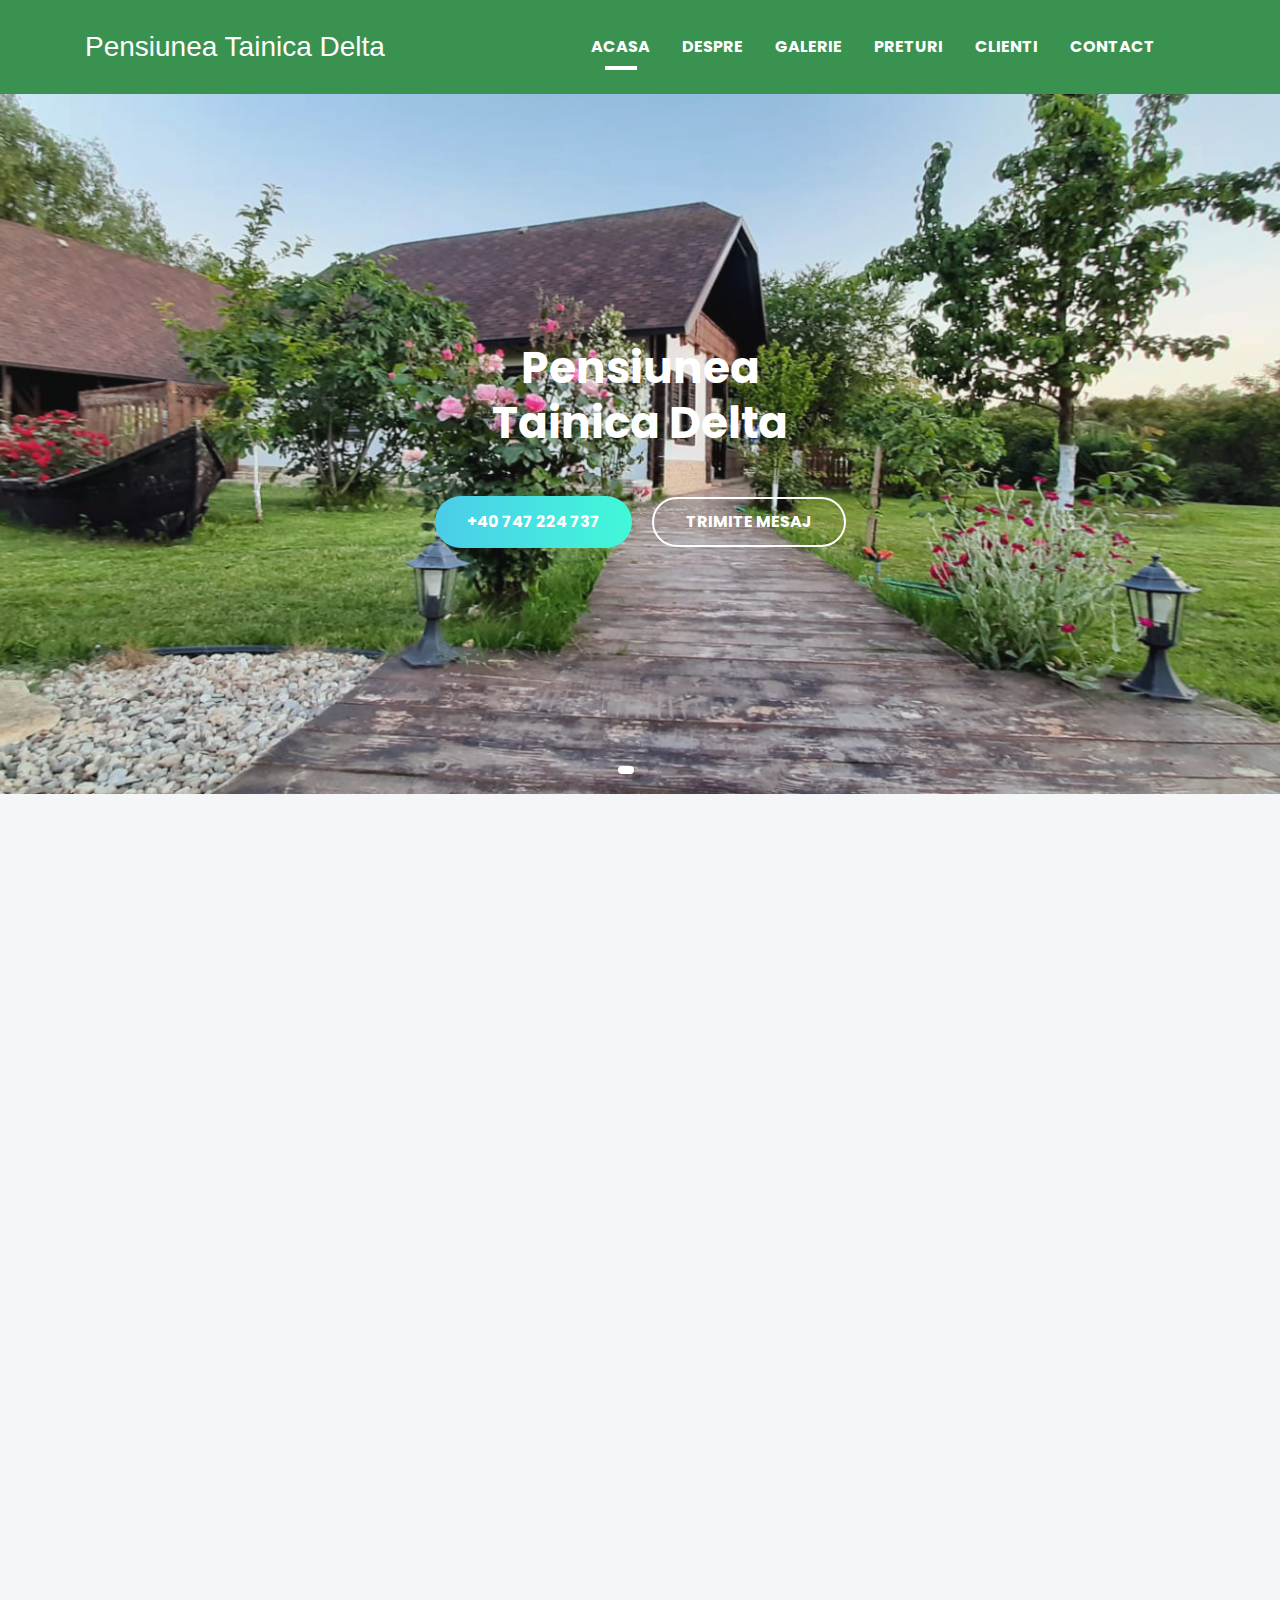
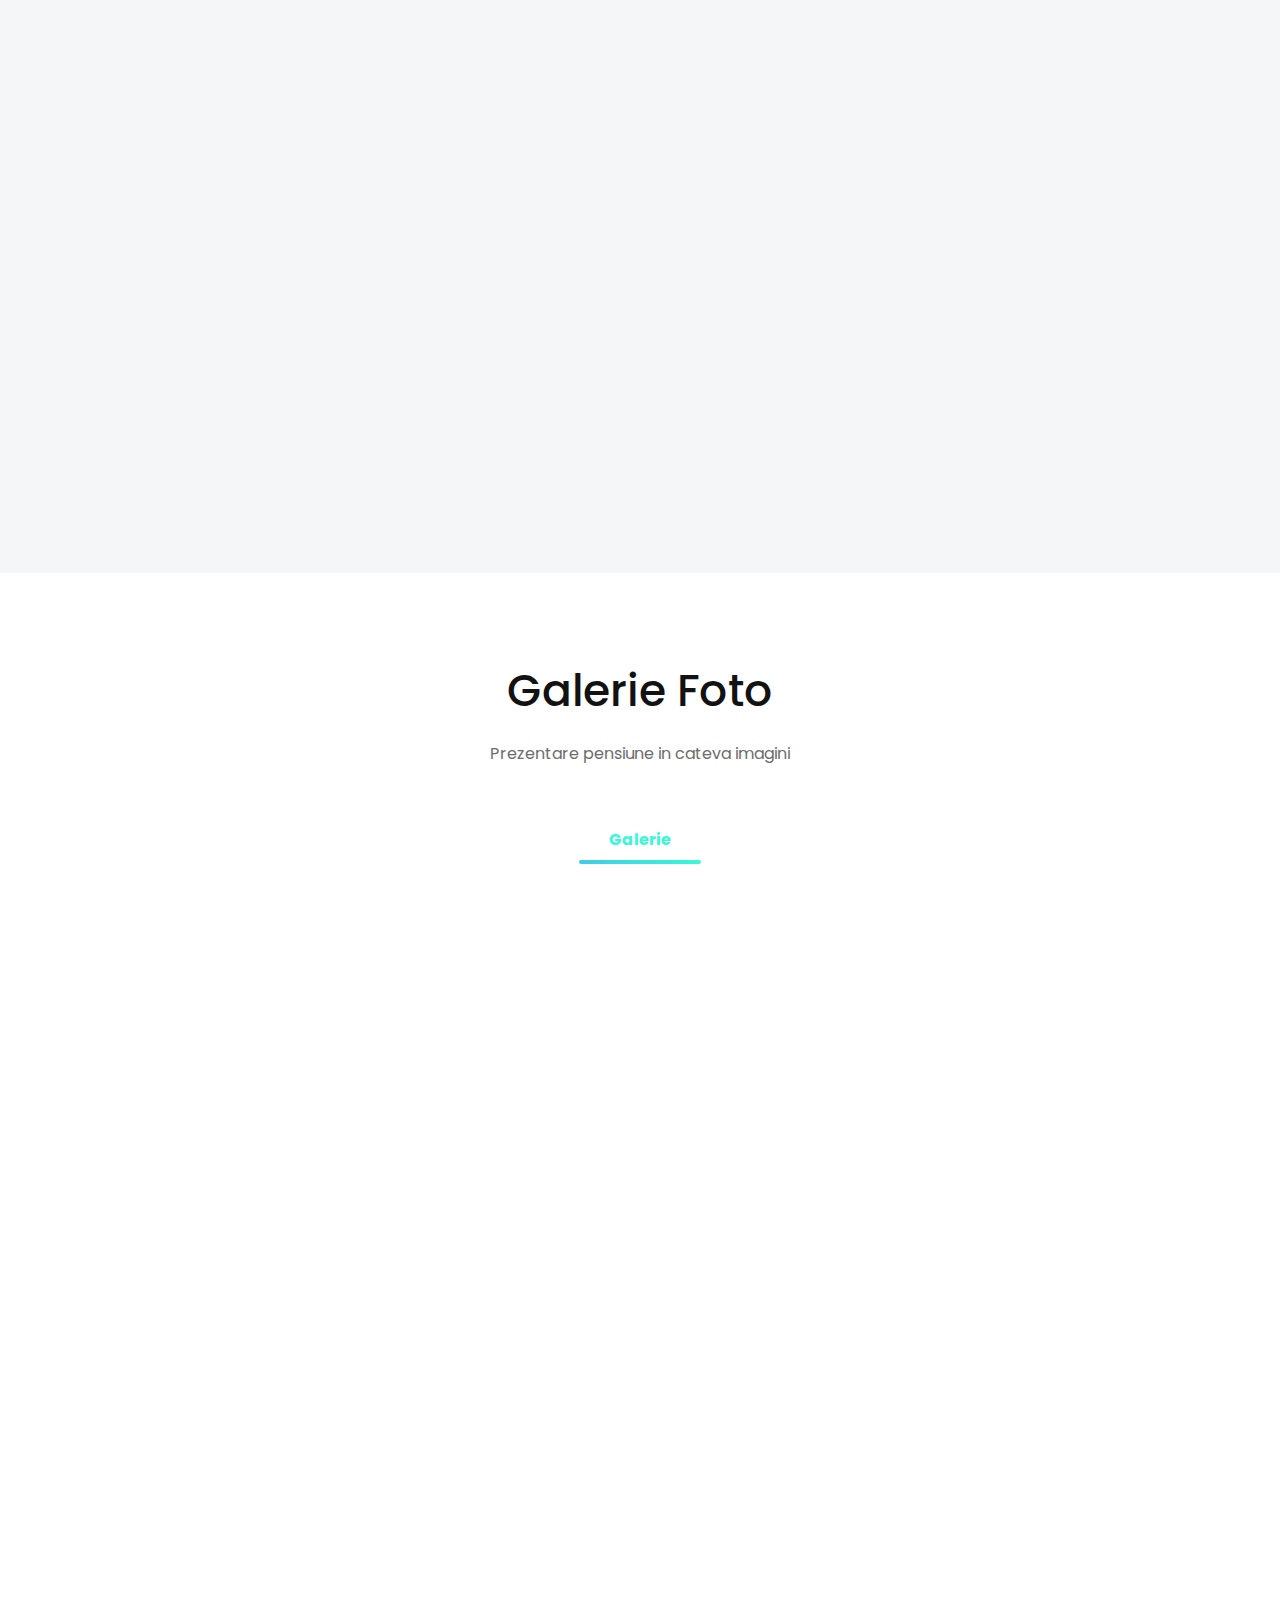
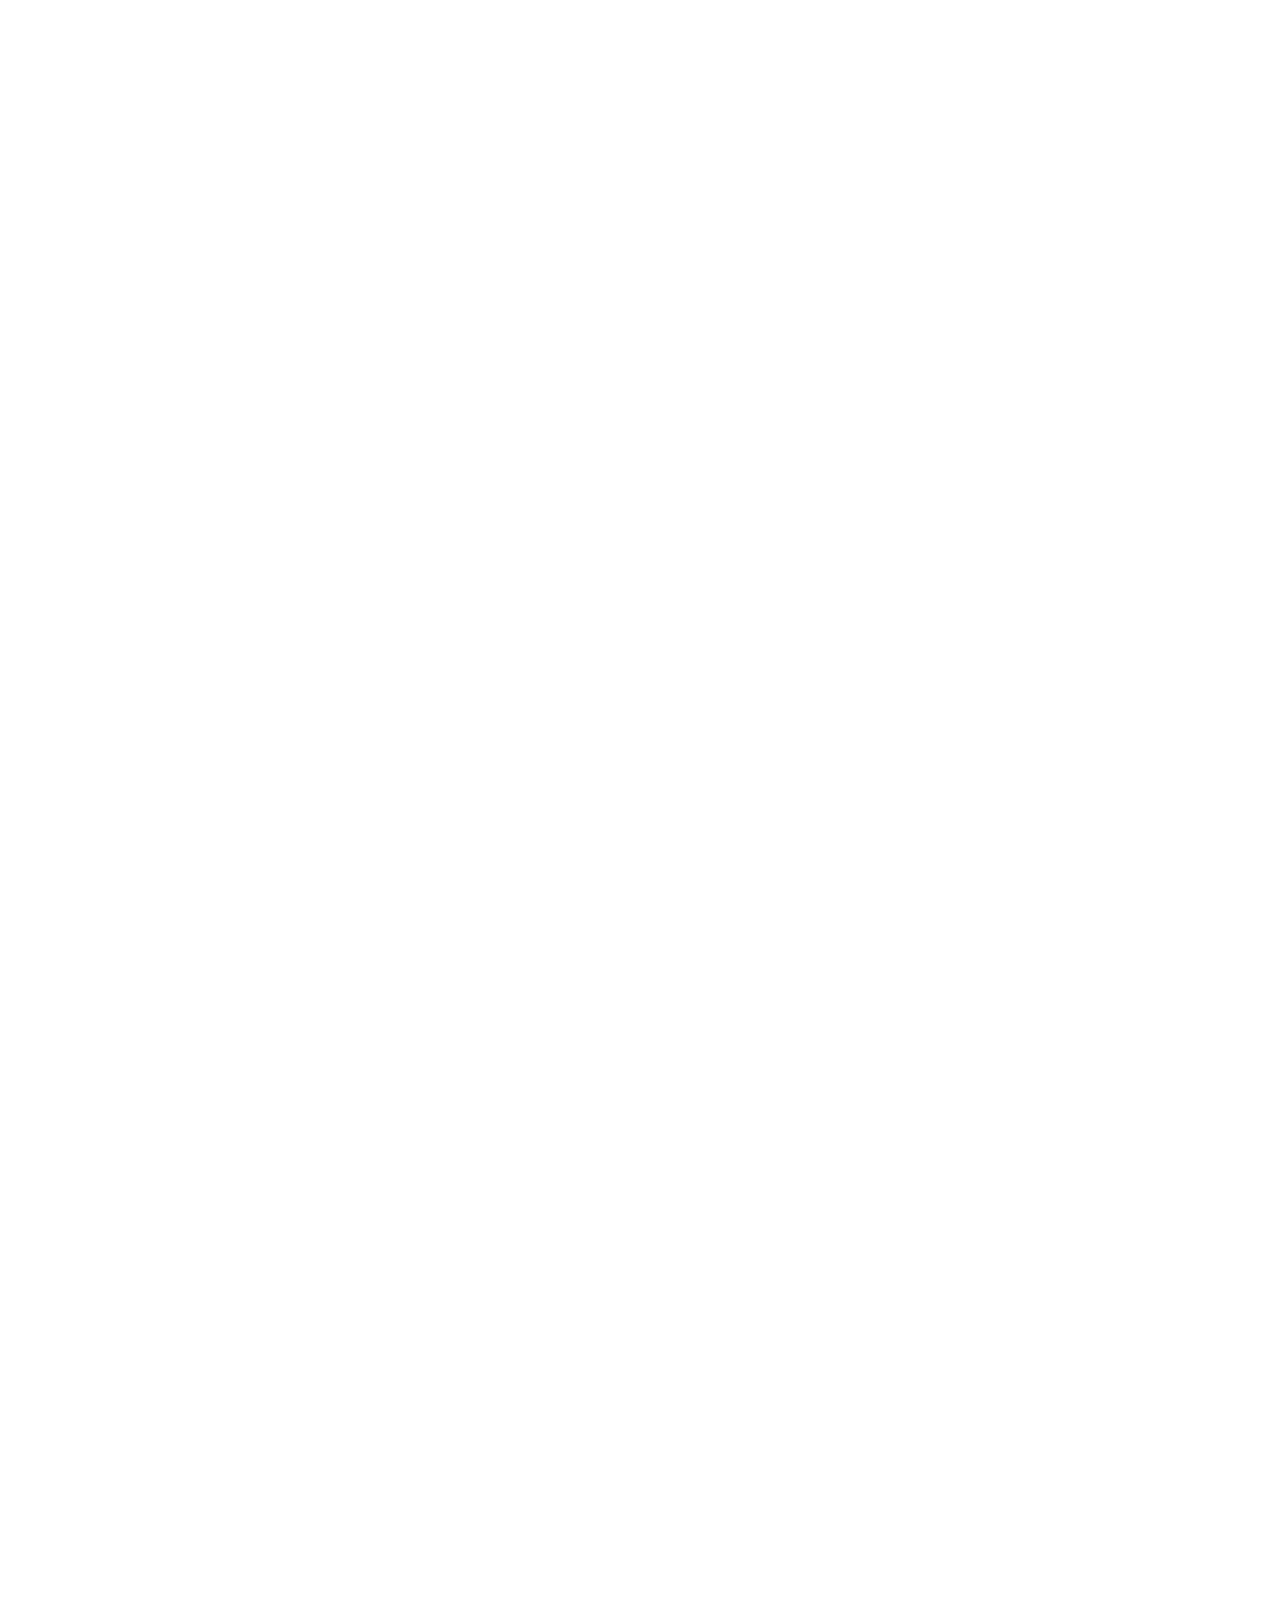
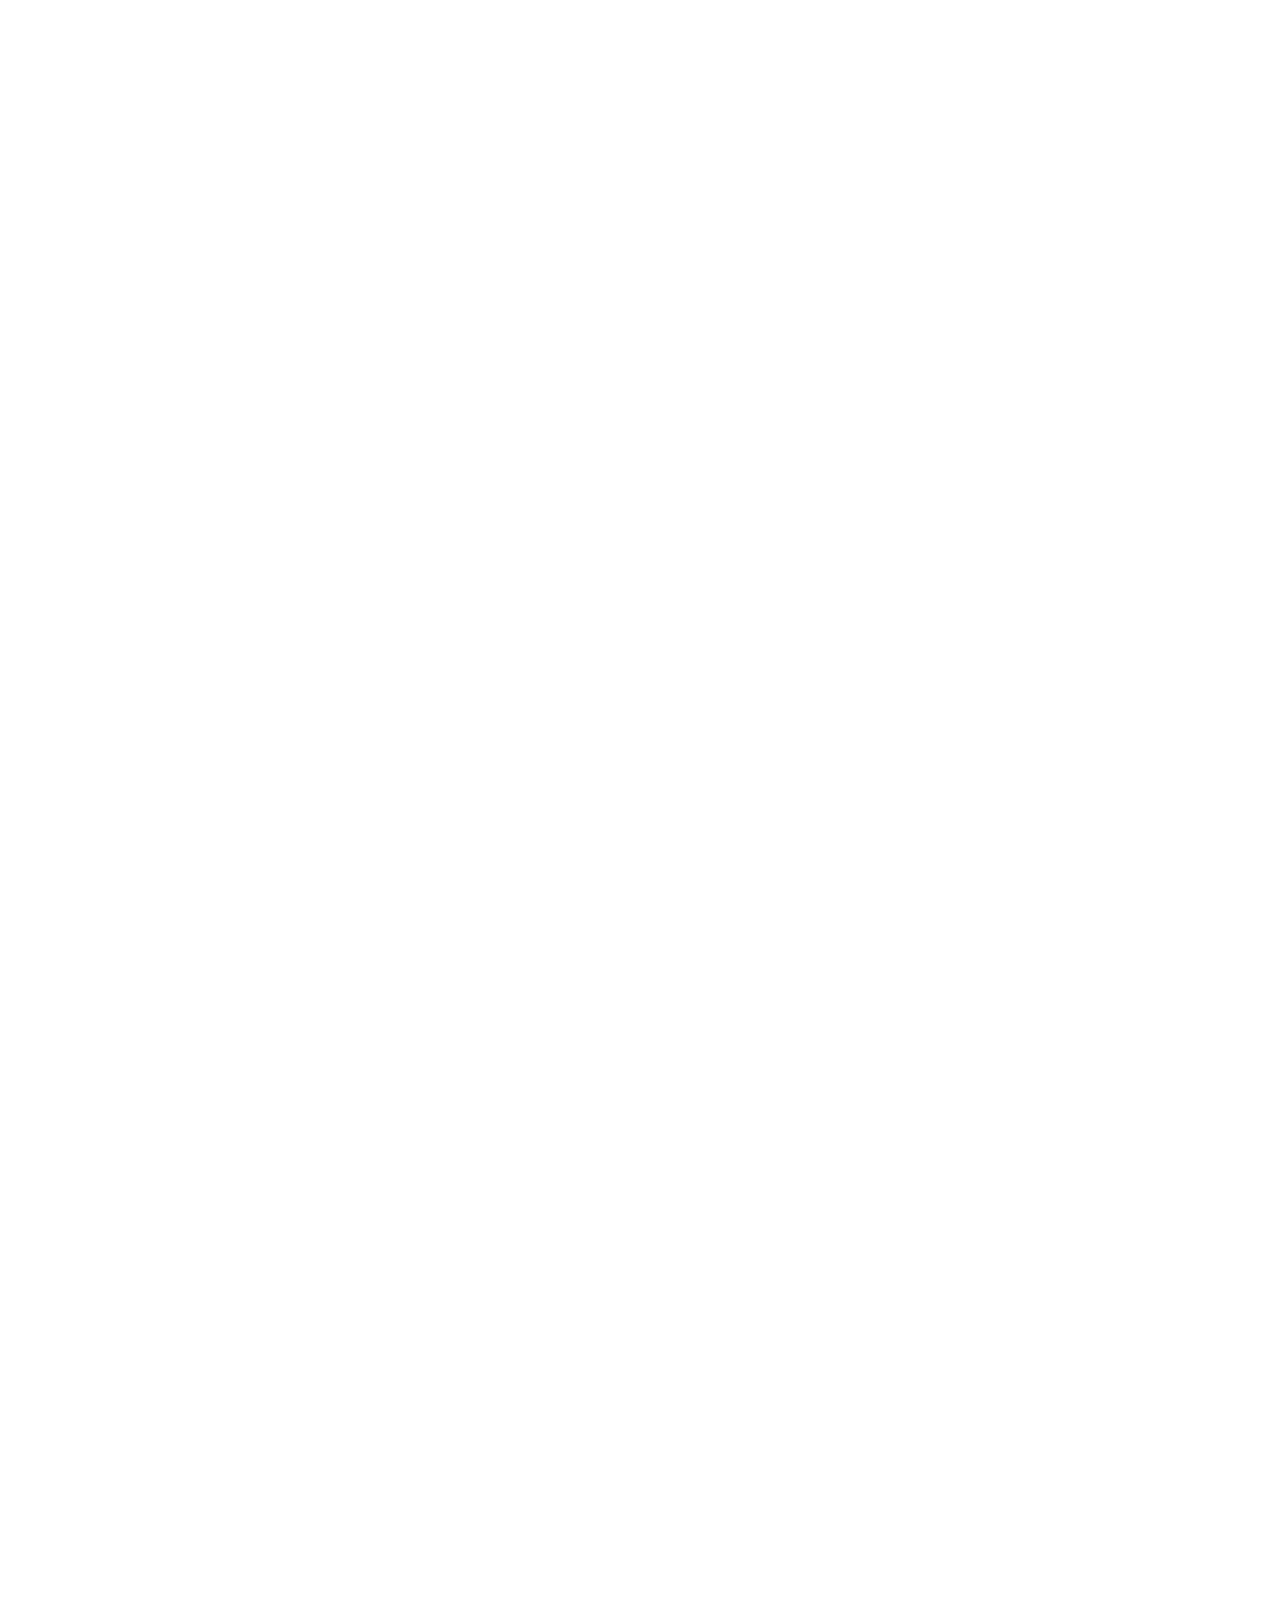
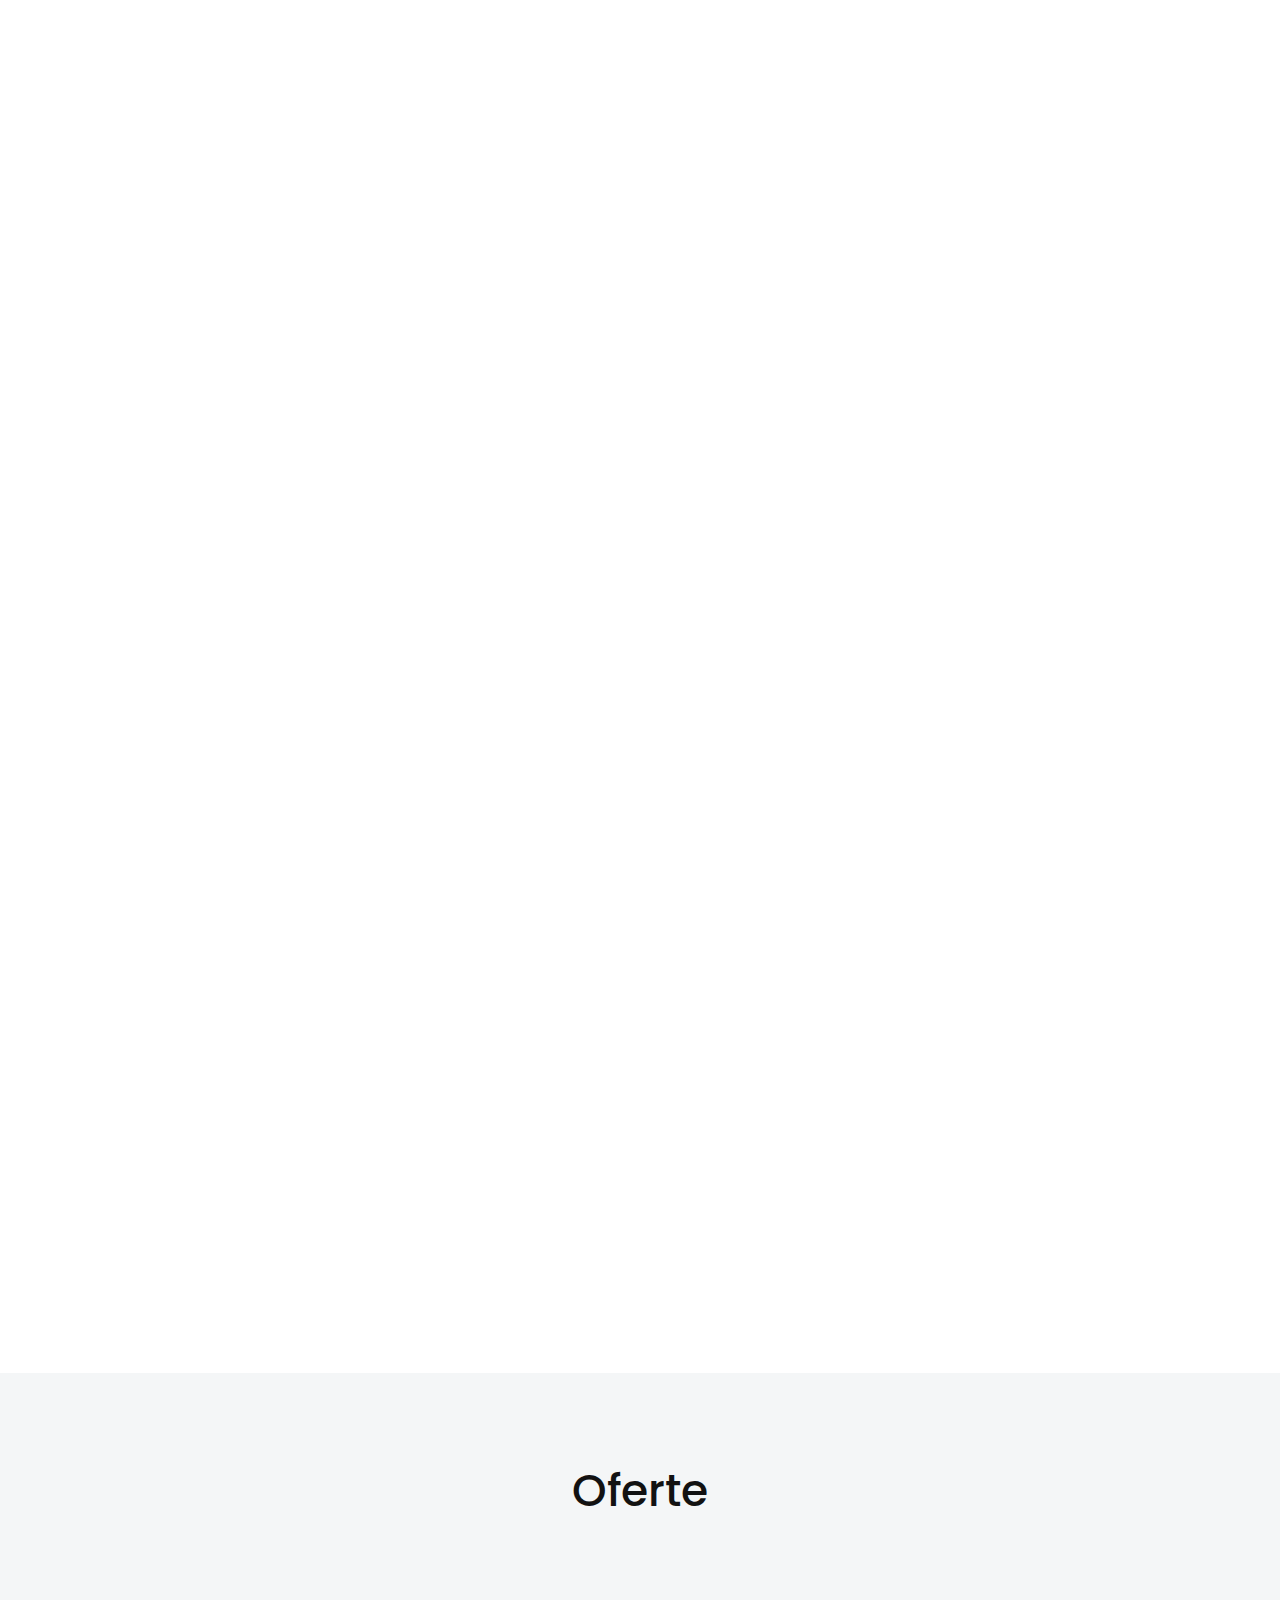
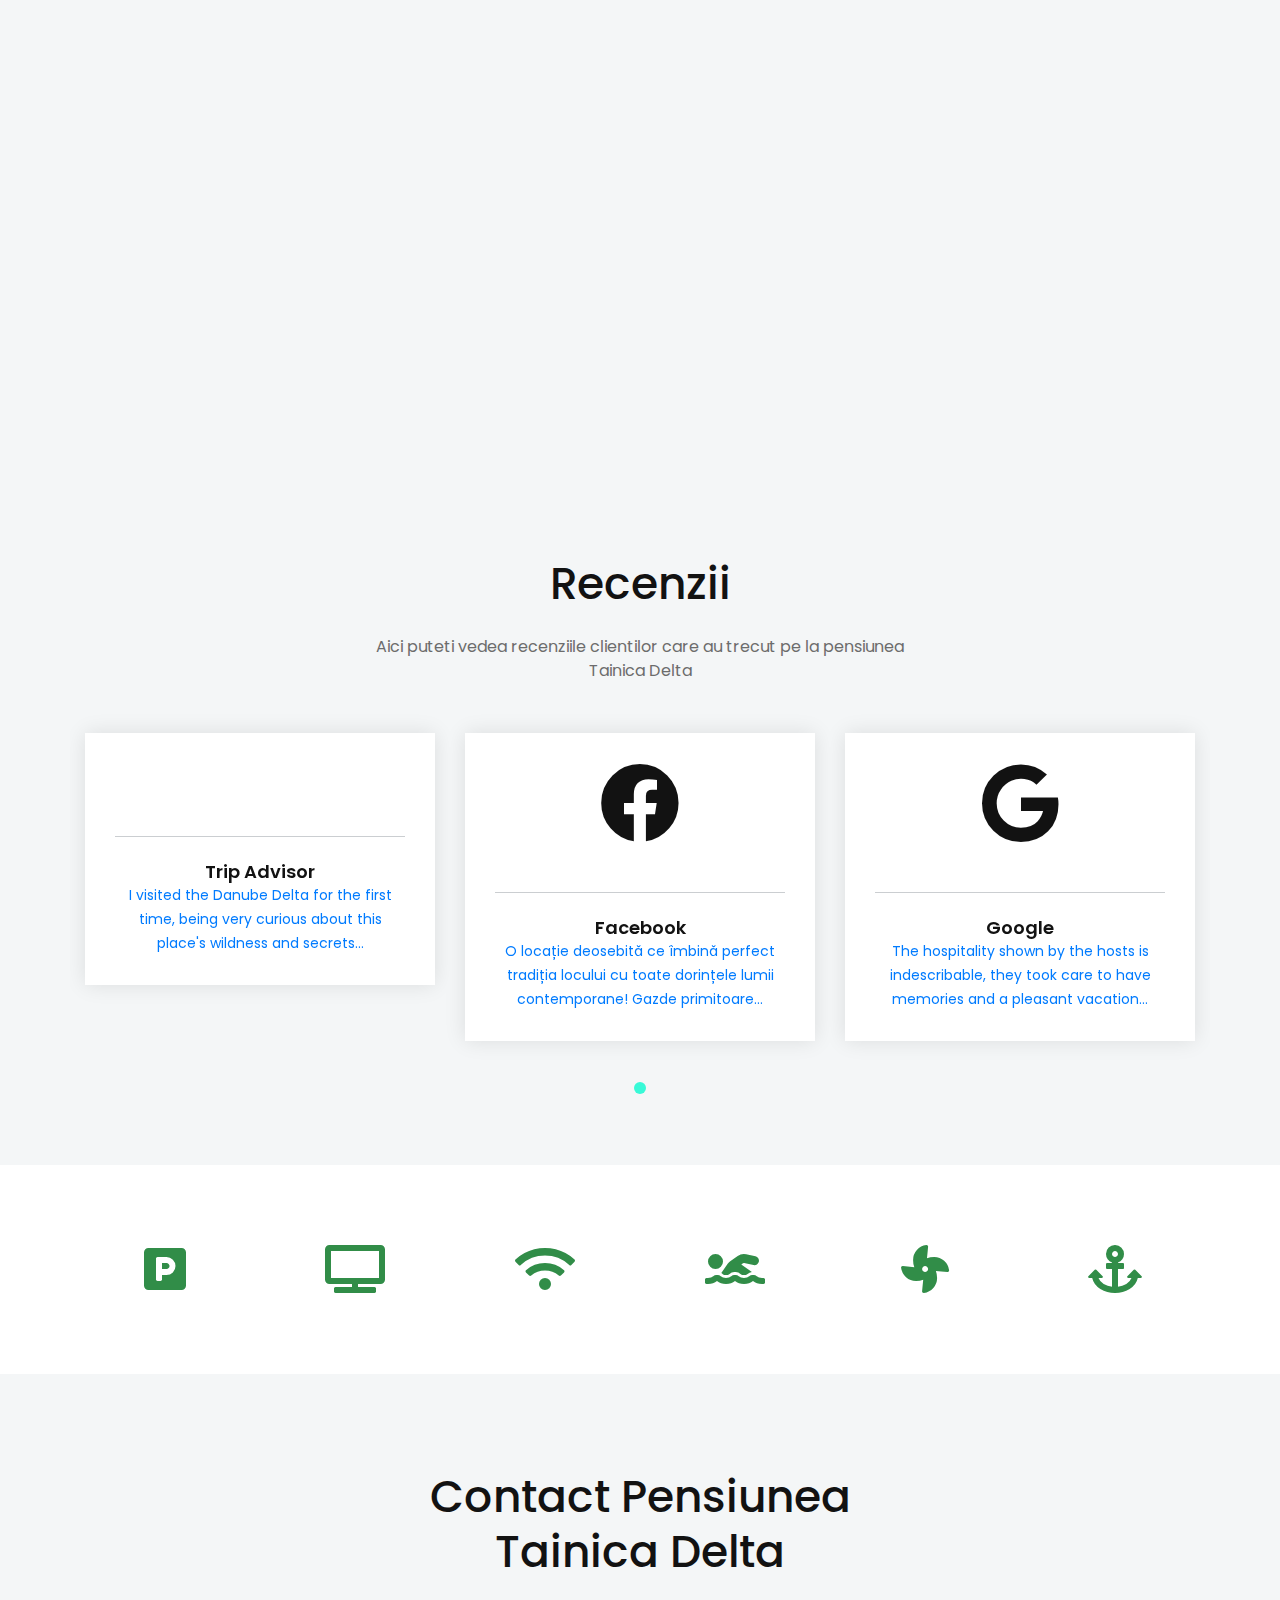
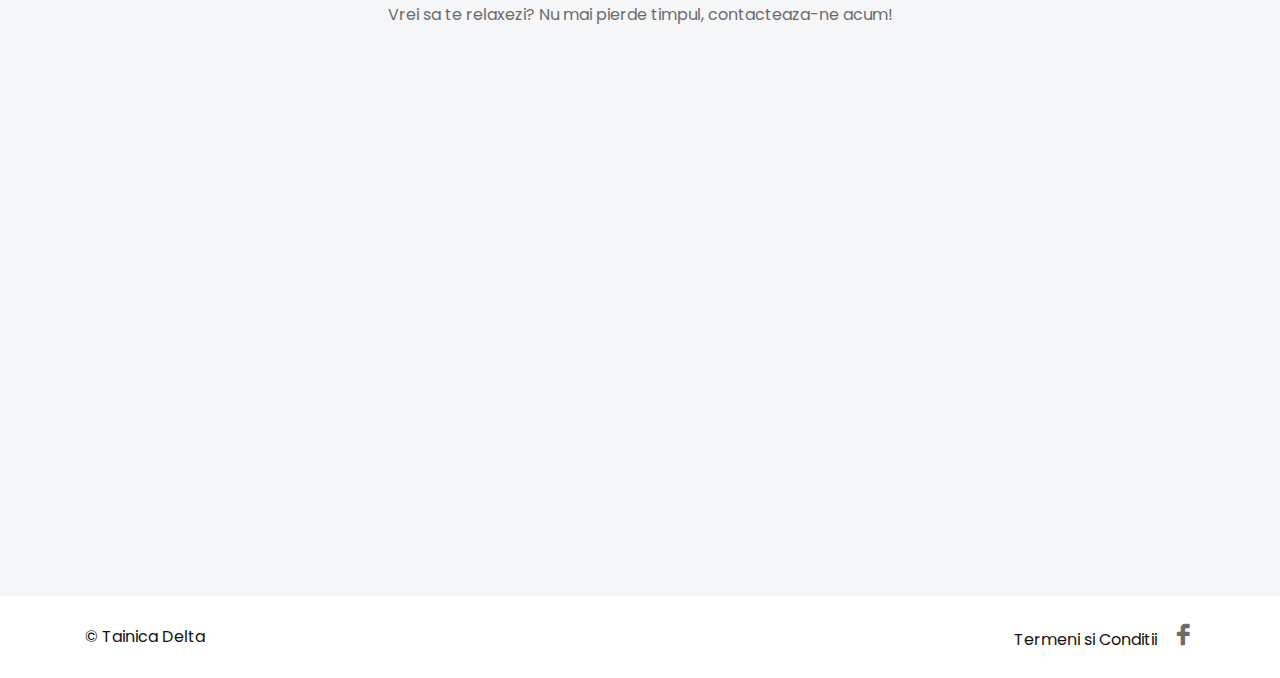
==== commit c1553e3e: "imagini" ====
--- a/index.html
+++ b/index.html
@@ -368,6 +368,339 @@
                         </div>
                     </div> <!-- single portfolio -->
                 </div>
+                <!-- ### -->
+                <div class="col-lg-4 col-sm-6 planning-3">
+                    <div class="single-portfolio mt-30 wow fadeInUp" data-wow-duration="1.5s" data-wow-delay="0.7s">
+                        <div class="portfolio-image">
+                            <img src="assets/images/202105/31/foto (8).jpg " alt="">
+                            <div class="portfolio-overlay d-flex align-items-center justify-content-center">
+                                <div class="portfolio-content">
+                                    <div class="portfolio-icon">
+                                        <a class="image-popup" href="assets/images/202105/31/foto (8).jpg"><i class="lni-zoom-in"></i></a>
+                                    </div>
+                                    <div class="portfolio-icon">
+                                        <a href="#"><i class="lni-link"></i></a>
+                                    </div>
+                                </div>
+                            </div>
+                        </div>
+                        <div class="portfolio-text">
+                            <h4 class="portfolio-title"><a href="#"><!--  titlu descriere --></a></h4>
+                            <p class="text"><!--  descriere --></p>
+                        </div>
+                    </div> <!-- single portfolio -->
+                </div>
+
+                <div class="col-lg-4 col-sm-6 planning-3">
+                    <div class="single-portfolio mt-30 wow fadeInUp" data-wow-duration="1.5s" data-wow-delay="0.7s">
+                        <div class="portfolio-image">
+                            <img src="assets/images/202105/31/foto (102).jpg" alt="">
+                            <div class="portfolio-overlay d-flex align-items-center justify-content-center">
+                                <div class="portfolio-content">
+                                    <div class="portfolio-icon">
+                                        <a class="image-popup" href="assets/images/202105/31/foto (102).jpg"><i class="lni-zoom-in"></i></a>
+                                    </div>
+                                    <div class="portfolio-icon">
+                                        <a href="#"><i class="lni-link"></i></a>
+                                    </div>
+                                </div>
+                            </div>
+                        </div>
+                        <div class="portfolio-text">
+                            <h4 class="portfolio-title"><a href="#"><!--  titlu descriere --></a></h4>
+                            <p class="text"><!--  descriere --></p>
+                        </div>
+                    </div> <!-- single portfolio -->
+                </div>
+
+                <div class="col-lg-4 col-sm-6 planning-3">
+                    <div class="single-portfolio mt-30 wow fadeInUp" data-wow-duration="1.5s" data-wow-delay="0.7s">
+                        <div class="portfolio-image">
+                            <img src="assets/images/202105/31/foto (12).jpg" alt="">
+                            <div class="portfolio-overlay d-flex align-items-center justify-content-center">
+                                <div class="portfolio-content">
+                                    <div class="portfolio-icon">
+                                        <a class="image-popup" href="assets/images/202105/31/foto (12).jpg"><i class="lni-zoom-in"></i></a>
+                                    </div>
+                                    <div class="portfolio-icon">
+                                        <a href="#"><i class="lni-link"></i></a>
+                                    </div>
+                                </div>
+                            </div>
+                        </div>
+                        <div class="portfolio-text">
+                            <h4 class="portfolio-title"><a href="#"><!--  titlu descriere --></a></h4>
+                            <p class="text"><!--  descriere --></p>
+                        </div>
+                    </div> <!-- single portfolio -->
+                </div>
+
+                <div class="col-lg-4 col-sm-6 planning-3">
+                    <div class="single-portfolio mt-30 wow fadeInUp" data-wow-duration="1.5s" data-wow-delay="0.7s">
+                        <div class="portfolio-image">
+                            <img src="assets/images/202105/31/foto (120).jpg" alt="">
+                            <div class="portfolio-overlay d-flex align-items-center justify-content-center">
+                                <div class="portfolio-content">
+                                    <div class="portfolio-icon">
+                                        <a class="image-popup" href="assets/images/202105/31/foto (120).jpg"><i class="lni-zoom-in"></i></a>
+                                    </div>
+                                    <div class="portfolio-icon">
+                                        <a href="#"><i class="lni-link"></i></a>
+                                    </div>
+                                </div>
+                            </div>
+                        </div>
+                        <div class="portfolio-text">
+                            <h4 class="portfolio-title"><a href="#"><!--  titlu descriere --></a></h4>
+                            <p class="text"><!--  descriere --></p>
+                        </div>
+                    </div> <!-- single portfolio -->
+                </div>
+
+                <div class="col-lg-4 col-sm-6 planning-3">
+                    <div class="single-portfolio mt-30 wow fadeInUp" data-wow-duration="1.5s" data-wow-delay="0.7s">
+                        <div class="portfolio-image">
+                            <img src="assets/images/202105/31/foto (121).jpg" alt="">
+                            <div class="portfolio-overlay d-flex align-items-center justify-content-center">
+                                <div class="portfolio-content">
+                                    <div class="portfolio-icon">
+                                        <a class="image-popup" href="assets/images/202105/31/foto (121).jpg"><i class="lni-zoom-in"></i></a>
+                                    </div>
+                                    <div class="portfolio-icon">
+                                        <a href="#"><i class="lni-link"></i></a>
+                                    </div>
+                                </div>
+                            </div>
+                        </div>
+                        <div class="portfolio-text">
+                            <h4 class="portfolio-title"><a href="#"><!--  titlu descriere --></a></h4>
+                            <p class="text"><!--  descriere --></p>
+                        </div>
+                    </div> <!-- single portfolio -->
+                </div>
+
+                <div class="col-lg-4 col-sm-6 planning-3">
+                    <div class="single-portfolio mt-30 wow fadeInUp" data-wow-duration="1.5s" data-wow-delay="0.7s">
+                        <div class="portfolio-image">
+                            <img src="assets/images/202105/31/foto (19).jpg" alt="">
+                            <div class="portfolio-overlay d-flex align-items-center justify-content-center">
+                                <div class="portfolio-content">
+                                    <div class="portfolio-icon">
+                                        <a class="image-popup" href="assets/images/202105/31/foto (19).jpg"><i class="lni-zoom-in"></i></a>
+                                    </div>
+                                    <div class="portfolio-icon">
+                                        <a href="#"><i class="lni-link"></i></a>
+                                    </div>
+                                </div>
+                            </div>
+                        </div>
+                        <div class="portfolio-text">
+                            <h4 class="portfolio-title"><a href="#"><!--  titlu descriere --></a></h4>
+                            <p class="text"><!--  descriere --></p>
+                        </div>
+                    </div> <!-- single portfolio -->
+                </div>
+
+                <div class="col-lg-4 col-sm-6 planning-3">
+                    <div class="single-portfolio mt-30 wow fadeInUp" data-wow-duration="1.5s" data-wow-delay="0.7s">
+                        <div class="portfolio-image">
+                            <img src="assets/images/202105/31/foto (20).jpg" alt="">
+                            <div class="portfolio-overlay d-flex align-items-center justify-content-center">
+                                <div class="portfolio-content">
+                                    <div class="portfolio-icon">
+                                        <a class="image-popup" href="assets/images/202105/31/foto (20).jpg"><i class="lni-zoom-in"></i></a>
+                                    </div>
+                                    <div class="portfolio-icon">
+                                        <a href="#"><i class="lni-link"></i></a>
+                                    </div>
+                                </div>
+                            </div>
+                        </div>
+                        <div class="portfolio-text">
+                            <h4 class="portfolio-title"><a href="#"><!--  titlu descriere --></a></h4>
+                            <p class="text"><!--  descriere --></p>
+                        </div>
+                    </div> <!-- single portfolio -->
+                </div>
+
+                <div class="col-lg-4 col-sm-6 planning-3">
+                    <div class="single-portfolio mt-30 wow fadeInUp" data-wow-duration="1.5s" data-wow-delay="0.7s">
+                        <div class="portfolio-image">
+                            <img src="assets/images/202105/31/foto (130).jpg" alt="">
+                            <div class="portfolio-overlay d-flex align-items-center justify-content-center">
+                                <div class="portfolio-content">
+                                    <div class="portfolio-icon">
+                                        <a class="image-popup" href="assets/images/202105/31/foto (130).jpg"><i class="lni-zoom-in"></i></a>
+                                    </div>
+                                    <div class="portfolio-icon">
+                                        <a href="#"><i class="lni-link"></i></a>
+                                    </div>
+                                </div>
+                            </div>
+                        </div>
+                        <div class="portfolio-text">
+                            <h4 class="portfolio-title"><a href="#"><!--  titlu descriere --></a></h4>
+                            <p class="text"><!--  descriere --></p>
+                        </div>
+                    </div> <!-- single portfolio -->
+                </div>
+
+                <div class="col-lg-4 col-sm-6 planning-3">
+                    <div class="single-portfolio mt-30 wow fadeInUp" data-wow-duration="1.5s" data-wow-delay="0.7s">
+                        <div class="portfolio-image">
+                            <img src="assets/images/202105/31/foto (131).jpg" alt="">
+                            <div class="portfolio-overlay d-flex align-items-center justify-content-center">
+                                <div class="portfolio-content">
+                                    <div class="portfolio-icon">
+                                        <a class="image-popup" href="assets/images/202105/31/foto (131).jpg"><i class="lni-zoom-in"></i></a>
+                                    </div>
+                                    <div class="portfolio-icon">
+                                        <a href="#"><i class="lni-link"></i></a>
+                                    </div>
+                                </div>
+                            </div>
+                        </div>
+                        <div class="portfolio-text">
+                            <h4 class="portfolio-title"><a href="#"><!--  titlu descriere --></a></h4>
+                            <p class="text"><!--  descriere --></p>
+                        </div>
+                    </div> <!-- single portfolio -->
+                </div>
+
+                <div class="col-lg-4 col-sm-6 planning-3">
+                    <div class="single-portfolio mt-30 wow fadeInUp" data-wow-duration="1.5s" data-wow-delay="0.7s">
+                        <div class="portfolio-image">
+                            <img src="assets/images/202105/31/foto (142).jpg" alt="">
+                            <div class="portfolio-overlay d-flex align-items-center justify-content-center">
+                                <div class="portfolio-content">
+                                    <div class="portfolio-icon">
+                                        <a class="image-popup" href="assets/images/202105/31/foto (142).jpg"><i class="lni-zoom-in"></i></a>
+                                    </div>
+                                    <div class="portfolio-icon">
+                                        <a href="#"><i class="lni-link"></i></a>
+                                    </div>
+                                </div>
+                            </div>
+                        </div>
+                        <div class="portfolio-text">
+                            <h4 class="portfolio-title"><a href="#"><!--  titlu descriere --></a></h4>
+                            <p class="text"><!--  descriere --></p>
+                        </div>
+                    </div> <!-- single portfolio -->
+                </div>
+
+                <div class="col-lg-4 col-sm-6 planning-3">
+                    <div class="single-portfolio mt-30 wow fadeInUp" data-wow-duration="1.5s" data-wow-delay="0.7s">
+                        <div class="portfolio-image">
+                            <img src="assets/images/202105/31/foto (143).jpg" alt="">
+                            <div class="portfolio-overlay d-flex align-items-center justify-content-center">
+                                <div class="portfolio-content">
+                                    <div class="portfolio-icon">
+                                        <a class="image-popup" href="assets/images/202105/31/foto (143).jpg"><i class="lni-zoom-in"></i></a>
+                                    </div>
+                                    <div class="portfolio-icon">
+                                        <a href="#"><i class="lni-link"></i></a>
+                                    </div>
+                                </div>
+                            </div>
+                        </div>
+                        <div class="portfolio-text">
+                            <h4 class="portfolio-title"><a href="#"><!--  titlu descriere --></a></h4>
+                            <p class="text"><!--  descriere --></p>
+                        </div>
+                    </div> <!-- single portfolio -->
+                </div>
+
+                <div class="col-lg-4 col-sm-6 planning-3">
+                    <div class="single-portfolio mt-30 wow fadeInUp" data-wow-duration="1.5s" data-wow-delay="0.7s">
+                        <div class="portfolio-image">
+                            <img src="assets/images/202105/31/foto (145).jpg" alt="">
+                            <div class="portfolio-overlay d-flex align-items-center justify-content-center">
+                                <div class="portfolio-content">
+                                    <div class="portfolio-icon">
+                                        <a class="image-popup" href="assets/images/202105/31/foto (145).jpg"><i class="lni-zoom-in"></i></a>
+                                    </div>
+                                    <div class="portfolio-icon">
+                                        <a href="#"><i class="lni-link"></i></a>
+                                    </div>
+                                </div>
+                            </div>
+                        </div>
+                        <div class="portfolio-text">
+                            <h4 class="portfolio-title"><a href="#"><!--  titlu descriere --></a></h4>
+                            <p class="text"><!--  descriere --></p>
+                        </div>
+                    </div> <!-- single portfolio -->
+                </div>
+
+                <div class="col-lg-4 col-sm-6 planning-3">
+                    <div class="single-portfolio mt-30 wow fadeInUp" data-wow-duration="1.5s" data-wow-delay="0.7s">
+                        <div class="portfolio-image">
+                            <img src="assets/images/202105/31/foto (23).jpg" alt="">
+                            <div class="portfolio-overlay d-flex align-items-center justify-content-center">
+                                <div class="portfolio-content">
+                                    <div class="portfolio-icon">
+                                        <a class="image-popup" href="assets/images/202105/31/foto (23).jpg"><i class="lni-zoom-in"></i></a>
+                                    </div>
+                                    <div class="portfolio-icon">
+                                        <a href="#"><i class="lni-link"></i></a>
+                                    </div>
+                                </div>
+                            </div>
+                        </div>
+                        <div class="portfolio-text">
+                            <h4 class="portfolio-title"><a href="#"><!--  titlu descriere --></a></h4>
+                            <p class="text"><!--  descriere --></p>
+                        </div>
+                    </div> <!-- single portfolio -->
+                </div>
+
+                <div class="col-lg-4 col-sm-6 planning-3">
+                    <div class="single-portfolio mt-30 wow fadeInUp" data-wow-duration="1.5s" data-wow-delay="0.7s">
+                        <div class="portfolio-image">
+                            <img src="assets/images/202105/31/foto (155).jpg" alt="">
+                            <div class="portfolio-overlay d-flex align-items-center justify-content-center">
+                                <div class="portfolio-content">
+                                    <div class="portfolio-icon">
+                                        <a class="image-popup" href="assets/images/202105/31/foto (155).jpg"><i class="lni-zoom-in"></i></a>
+                                    </div>
+                                    <div class="portfolio-icon">
+                                        <a href="#"><i class="lni-link"></i></a>
+                                    </div>
+                                </div>
+                            </div>
+                        </div>
+                        <div class="portfolio-text">
+                            <h4 class="portfolio-title"><a href="#"><!--  titlu descriere --></a></h4>
+                            <p class="text"><!--  descriere --></p>
+                        </div>
+                    </div> <!-- single portfolio -->
+                </div>
+
+                <div class="col-lg-4 col-sm-6 planning-3">
+                    <div class="single-portfolio mt-30 wow fadeInUp" data-wow-duration="1.5s" data-wow-delay="0.7s">
+                        <div class="portfolio-image">
+                            <img src="assets/images/202105/31/foto (17).jpg" alt="">
+                            <div class="portfolio-overlay d-flex align-items-center justify-content-center">
+                                <div class="portfolio-content">
+                                    <div class="portfolio-icon">
+                                        <a class="image-popup" href="assets/images/202105/31/foto (17).jpg"><i class="lni-zoom-in"></i></a>
+                                    </div>
+                                    <div class="portfolio-icon">
+                                        <a href="#"><i class="lni-link"></i></a>
+                                    </div>
+                                </div>
+                            </div>
+                        </div>
+                        <div class="portfolio-text">
+                            <h4 class="portfolio-title"><a href="#"><!--  titlu descriere --></a></h4>
+                            <p class="text"><!--  descriere --></p>
+                        </div>
+                    </div> <!-- single portfolio -->
+                </div>
+
+                <!-- ### -->
+
                 <div class="col-lg-4 col-sm-6 planning-3">
                     <div class="single-portfolio mt-30 wow fadeInUp" data-wow-duration="1.5s" data-wow-delay="0.7s">
                         <div class="portfolio-image">
@@ -602,6 +935,272 @@
                         </div>
                     </div> <!-- single portfolio -->
                 </div>
+                <!-- ### -->
+                <div class="col-lg-4 col-sm-6 planning-3">
+                    <div class="single-portfolio mt-30 wow fadeInUp" data-wow-duration="1.5s" data-wow-delay="0.7s">
+                        <div class="portfolio-image">
+                            <img src="assets/images/202105/31/foto (30).jpg" alt="">
+                            <div class="portfolio-overlay d-flex align-items-center justify-content-center">
+                                <div class="portfolio-content">
+                                    <div class="portfolio-icon">
+                                        <a class="image-popup" href="assets/images/202105/31/foto (30).jpg"><i class="lni-zoom-in"></i></a>
+                                    </div>
+                                    <div class="portfolio-icon">
+                                        <a href="#"><i class="lni-link"></i></a>
+                                    </div>
+                                </div>
+                            </div>
+                        </div>
+                        <div class="portfolio-text">
+                            <h4 class="portfolio-title"><a href="#"><!--  titlu descriere --></a></h4>
+                            <p class="text"><!--  descriere --></p>
+                        </div>
+                    </div> <!-- single portfolio -->
+                </div>
+
+                <div class="col-lg-4 col-sm-6 planning-3">
+                    <div class="single-portfolio mt-30 wow fadeInUp" data-wow-duration="1.5s" data-wow-delay="0.7s">
+                        <div class="portfolio-image">
+                            <img src="assets/images/202105/31/foto (43).jpg" alt="">
+                            <div class="portfolio-overlay d-flex align-items-center justify-content-center">
+                                <div class="portfolio-content">
+                                    <div class="portfolio-icon">
+                                        <a class="image-popup" href="assets/images/202105/31/foto (43).jpg"><i class="lni-zoom-in"></i></a>
+                                    </div>
+                                    <div class="portfolio-icon">
+                                        <a href="#"><i class="lni-link"></i></a>
+                                    </div>
+                                </div>
+                            </div>
+                        </div>
+                        <div class="portfolio-text">
+                            <h4 class="portfolio-title"><a href="#"><!--  titlu descriere --></a></h4>
+                            <p class="text"><!--  descriere --></p>
+                        </div>
+                    </div> <!-- single portfolio -->
+                </div>
+
+                <div class="col-lg-4 col-sm-6 planning-3">
+                    <div class="single-portfolio mt-30 wow fadeInUp" data-wow-duration="1.5s" data-wow-delay="0.7s">
+                        <div class="portfolio-image">
+                            <img src="assets/images/202105/31/foto (44).jpg" alt="">
+                            <div class="portfolio-overlay d-flex align-items-center justify-content-center">
+                                <div class="portfolio-content">
+                                    <div class="portfolio-icon">
+                                        <a class="image-popup" href="assets/images/202105/31/foto (44).jpg"><i class="lni-zoom-in"></i></a>
+                                    </div>
+                                    <div class="portfolio-icon">
+                                        <a href="#"><i class="lni-link"></i></a>
+                                    </div>
+                                </div>
+                            </div>
+                        </div>
+                        <div class="portfolio-text">
+                            <h4 class="portfolio-title"><a href="#"><!--  titlu descriere --></a></h4>
+                            <p class="text"><!--  descriere --></p>
+                        </div>
+                    </div> <!-- single portfolio -->
+                </div>
+
+                <div class="col-lg-4 col-sm-6 planning-3">
+                    <div class="single-portfolio mt-30 wow fadeInUp" data-wow-duration="1.5s" data-wow-delay="0.7s">
+                        <div class="portfolio-image">
+                            <img src="assets/images/202105/31/foto (45).jpg" alt="">
+                            <div class="portfolio-overlay d-flex align-items-center justify-content-center">
+                                <div class="portfolio-content">
+                                    <div class="portfolio-icon">
+                                        <a class="image-popup" href="assets/images/202105/31/foto (45).jpg"><i class="lni-zoom-in"></i></a>
+                                    </div>
+                                    <div class="portfolio-icon">
+                                        <a href="#"><i class="lni-link"></i></a>
+                                    </div>
+                                </div>
+                            </div>
+                        </div>
+                        <div class="portfolio-text">
+                            <h4 class="portfolio-title"><a href="#"><!--  titlu descriere --></a></h4>
+                            <p class="text"><!--  descriere --></p>
+                        </div>
+                    </div> <!-- single portfolio -->
+                </div>
+
+                <div class="col-lg-4 col-sm-6 planning-3">
+                    <div class="single-portfolio mt-30 wow fadeInUp" data-wow-duration="1.5s" data-wow-delay="0.7s">
+                        <div class="portfolio-image">
+                            <img src="assets/images/202105/31/foto (48).jpg" alt="">
+                            <div class="portfolio-overlay d-flex align-items-center justify-content-center">
+                                <div class="portfolio-content">
+                                    <div class="portfolio-icon">
+                                        <a class="image-popup" href="assets/images/202105/31/foto (48).jpg"><i class="lni-zoom-in"></i></a>
+                                    </div>
+                                    <div class="portfolio-icon">
+                                        <a href="#"><i class="lni-link"></i></a>
+                                    </div>
+                                </div>
+                            </div>
+                        </div>
+                        <div class="portfolio-text">
+                            <h4 class="portfolio-title"><a href="#"><!--  titlu descriere --></a></h4>
+                            <p class="text"><!--  descriere --></p>
+                        </div>
+                    </div> <!-- single portfolio -->
+                </div>
+
+                <div class="col-lg-4 col-sm-6 planning-3">
+                    <div class="single-portfolio mt-30 wow fadeInUp" data-wow-duration="1.5s" data-wow-delay="0.7s">
+                        <div class="portfolio-image">
+                            <img src="assets/images/202105/31/foto (55).jpg" alt="">
+                            <div class="portfolio-overlay d-flex align-items-center justify-content-center">
+                                <div class="portfolio-content">
+                                    <div class="portfolio-icon">
+                                        <a class="image-popup" href="assets/images/202105/31/foto (55).jpg"><i class="lni-zoom-in"></i></a>
+                                    </div>
+                                    <div class="portfolio-icon">
+                                        <a href="#"><i class="lni-link"></i></a>
+                                    </div>
+                                </div>
+                            </div>
+                        </div>
+                        <div class="portfolio-text">
+                            <h4 class="portfolio-title"><a href="#"><!--  titlu descriere --></a></h4>
+                            <p class="text"><!--  descriere --></p>
+                        </div>
+                    </div> <!-- single portfolio -->
+                </div>
+
+                <div class="col-lg-4 col-sm-6 planning-3">
+                    <div class="single-portfolio mt-30 wow fadeInUp" data-wow-duration="1.5s" data-wow-delay="0.7s">
+                        <div class="portfolio-image">
+                            <img src="assets/images/202105/31/foto (60).jpg" alt="">
+                            <div class="portfolio-overlay d-flex align-items-center justify-content-center">
+                                <div class="portfolio-content">
+                                    <div class="portfolio-icon">
+                                        <a class="image-popup" href="assets/images/202105/31/foto (60).jpg"><i class="lni-zoom-in"></i></a>
+                                    </div>
+                                    <div class="portfolio-icon">
+                                        <a href="#"><i class="lni-link"></i></a>
+                                    </div>
+                                </div>
+                            </div>
+                        </div>
+                        <div class="portfolio-text">
+                            <h4 class="portfolio-title"><a href="#"><!--  titlu descriere --></a></h4>
+                            <p class="text"><!--  descriere --></p>
+                        </div>
+                    </div> <!-- single portfolio -->
+                </div>
+
+                <div class="col-lg-4 col-sm-6 planning-3">
+                    <div class="single-portfolio mt-30 wow fadeInUp" data-wow-duration="1.5s" data-wow-delay="0.7s">
+                        <div class="portfolio-image">
+                            <img src="assets/images/202105/31/foto (58).jpg" alt="">
+                            <div class="portfolio-overlay d-flex align-items-center justify-content-center">
+                                <div class="portfolio-content">
+                                    <div class="portfolio-icon">
+                                        <a class="image-popup" href="assets/images/202105/31/foto (58).jpg"><i class="lni-zoom-in"></i></a>
+                                    </div>
+                                    <div class="portfolio-icon">
+                                        <a href="#"><i class="lni-link"></i></a>
+                                    </div>
+                                </div>
+                            </div>
+                        </div>
+                        <div class="portfolio-text">
+                            <h4 class="portfolio-title"><a href="#"><!--  titlu descriere --></a></h4>
+                            <p class="text"><!--  descriere --></p>
+                        </div>
+                    </div> <!-- single portfolio -->
+                </div>
+
+                <div class="col-lg-4 col-sm-6 planning-3">
+                    <div class="single-portfolio mt-30 wow fadeInUp" data-wow-duration="1.5s" data-wow-delay="0.7s">
+                        <div class="portfolio-image">
+                            <img src="assets/images/202105/31/foto (59).jpg" alt="">
+                            <div class="portfolio-overlay d-flex align-items-center justify-content-center">
+                                <div class="portfolio-content">
+                                    <div class="portfolio-icon">
+                                        <a class="image-popup" href="assets/images/202105/31/foto (59).jpg"><i class="lni-zoom-in"></i></a>
+                                    </div>
+                                    <div class="portfolio-icon">
+                                        <a href="#"><i class="lni-link"></i></a>
+                                    </div>
+                                </div>
+                            </div>
+                        </div>
+                        <div class="portfolio-text">
+                            <h4 class="portfolio-title"><a href="#"><!--  titlu descriere --></a></h4>
+                            <p class="text"><!--  descriere --></p>
+                        </div>
+                    </div> <!-- single portfolio -->
+                </div>
+
+                <div class="col-lg-4 col-sm-6 planning-3">
+                    <div class="single-portfolio mt-30 wow fadeInUp" data-wow-duration="1.5s" data-wow-delay="0.7s">
+                        <div class="portfolio-image">
+                            <img src="assets/images/202105/31/foto (61).jpg" alt="">
+                            <div class="portfolio-overlay d-flex align-items-center justify-content-center">
+                                <div class="portfolio-content">
+                                    <div class="portfolio-icon">
+                                        <a class="image-popup" href="assets/images/202105/31/foto (61).jpg"><i class="lni-zoom-in"></i></a>
+                                    </div>
+                                    <div class="portfolio-icon">
+                                        <a href="#"><i class="lni-link"></i></a>
+                                    </div>
+                                </div>
+                            </div>
+                        </div>
+                        <div class="portfolio-text">
+                            <h4 class="portfolio-title"><a href="#"><!--  titlu descriere --></a></h4>
+                            <p class="text"><!--  descriere --></p>
+                        </div>
+                    </div> <!-- single portfolio -->
+                </div>
+
+                <div class="col-lg-4 col-sm-6 planning-3">
+                    <div class="single-portfolio mt-30 wow fadeInUp" data-wow-duration="1.5s" data-wow-delay="0.7s">
+                        <div class="portfolio-image">
+                            <img src="assets/images/202105/31/foto (69).jpg" alt="">
+                            <div class="portfolio-overlay d-flex align-items-center justify-content-center">
+                                <div class="portfolio-content">
+                                    <div class="portfolio-icon">
+                                        <a class="image-popup" href="assets/images/202105/31/foto (69).jpg"><i class="lni-zoom-in"></i></a>
+                                    </div>
+                                    <div class="portfolio-icon">
+                                        <a href="#"><i class="lni-link"></i></a>
+                                    </div>
+                                </div>
+                            </div>
+                        </div>
+                        <div class="portfolio-text">
+                            <h4 class="portfolio-title"><a href="#"><!--  titlu descriere --></a></h4>
+                            <p class="text"><!--  descriere --></p>
+                        </div>
+                    </div> <!-- single portfolio -->
+                </div>
+
+                <div class="col-lg-4 col-sm-6 planning-3">
+                    <div class="single-portfolio mt-30 wow fadeInUp" data-wow-duration="1.5s" data-wow-delay="0.7s">
+                        <div class="portfolio-image">
+                            <img src="assets/images/202105/31/foto (66).jpg" alt="">
+                            <div class="portfolio-overlay d-flex align-items-center justify-content-center">
+                                <div class="portfolio-content">
+                                    <div class="portfolio-icon">
+                                        <a class="image-popup" href="assets/images/202105/31/foto (66).jpg"><i class="lni-zoom-in"></i></a>
+                                    </div>
+                                    <div class="portfolio-icon">
+                                        <a href="#"><i class="lni-link"></i></a>
+                                    </div>
+                                </div>
+                            </div>
+                        </div>
+                        <div class="portfolio-text">
+                            <h4 class="portfolio-title"><a href="#"><!--  titlu descriere --></a></h4>
+                            <p class="text"><!--  descriere --></p>
+                        </div>
+                    </div> <!-- single portfolio -->
+                </div>
+
+                <!-- ### -->
 
             </div> <!-- row -->
         </div> <!-- container -->
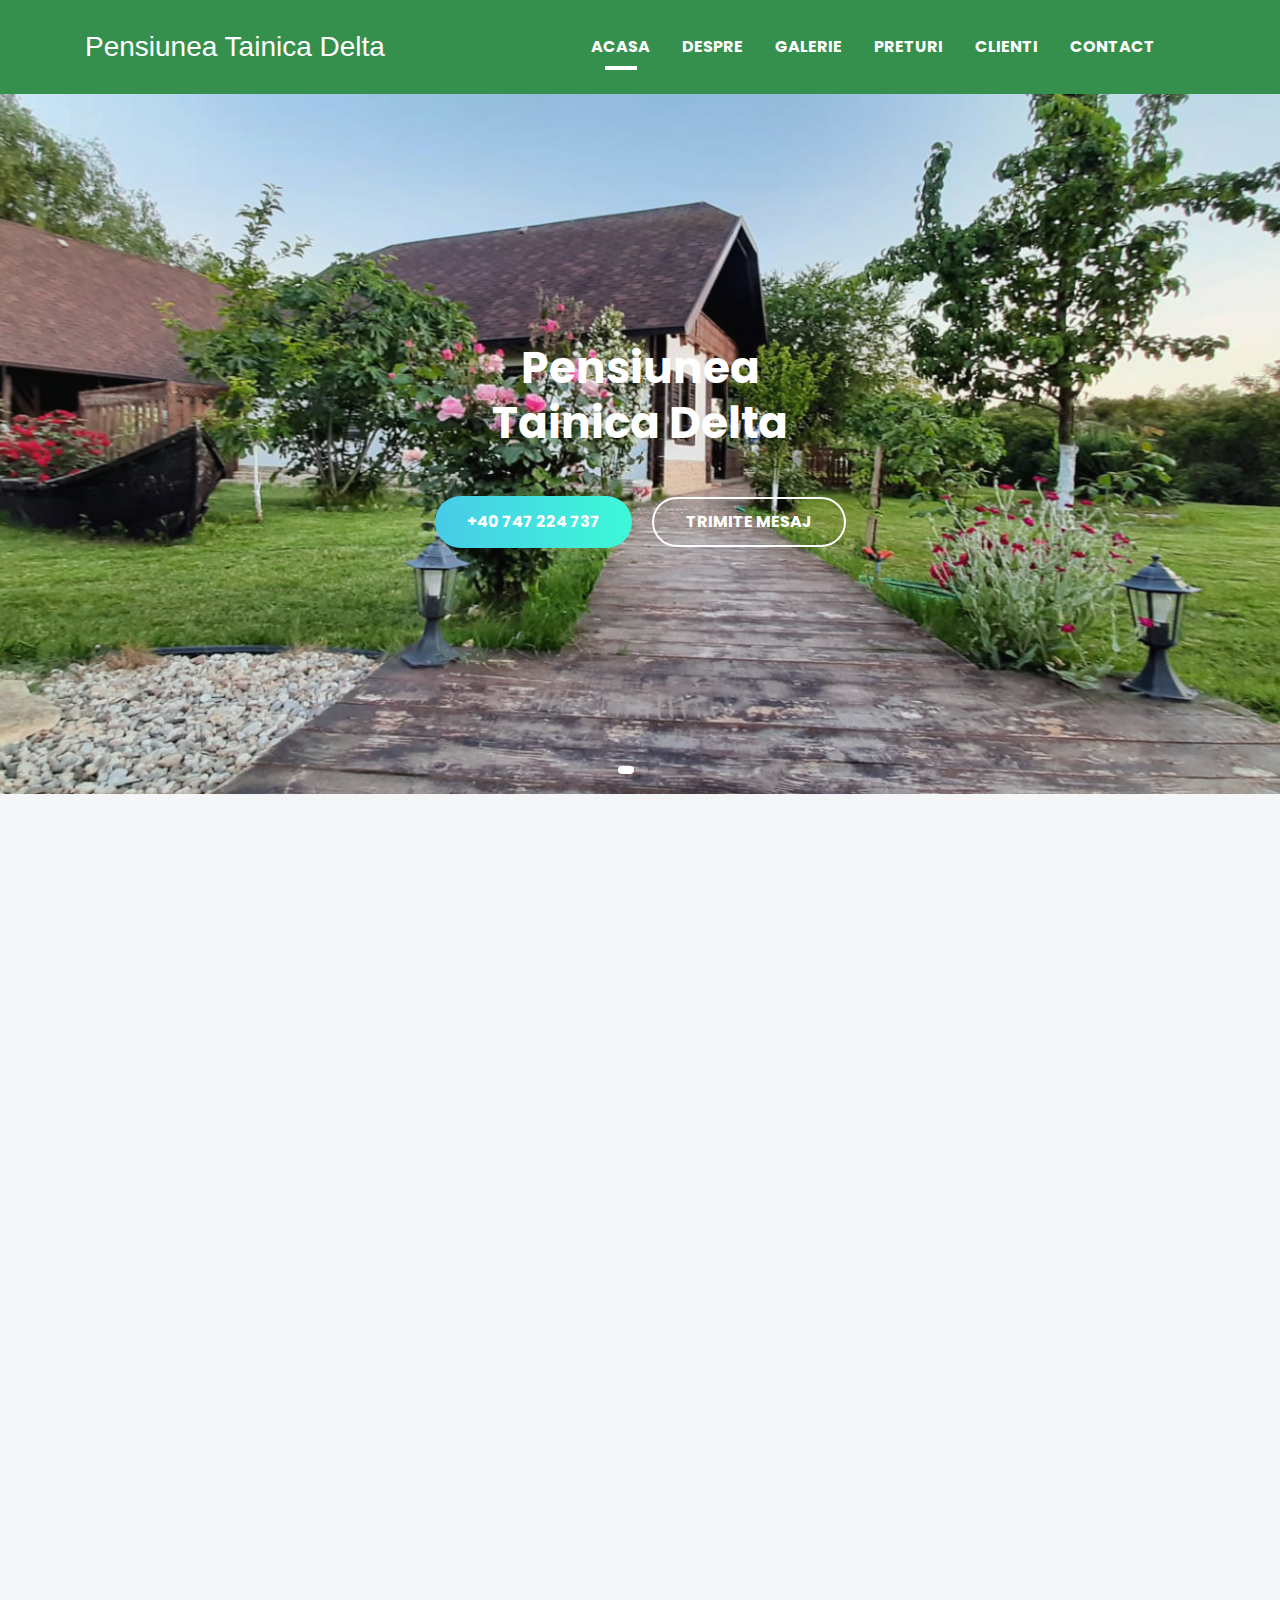
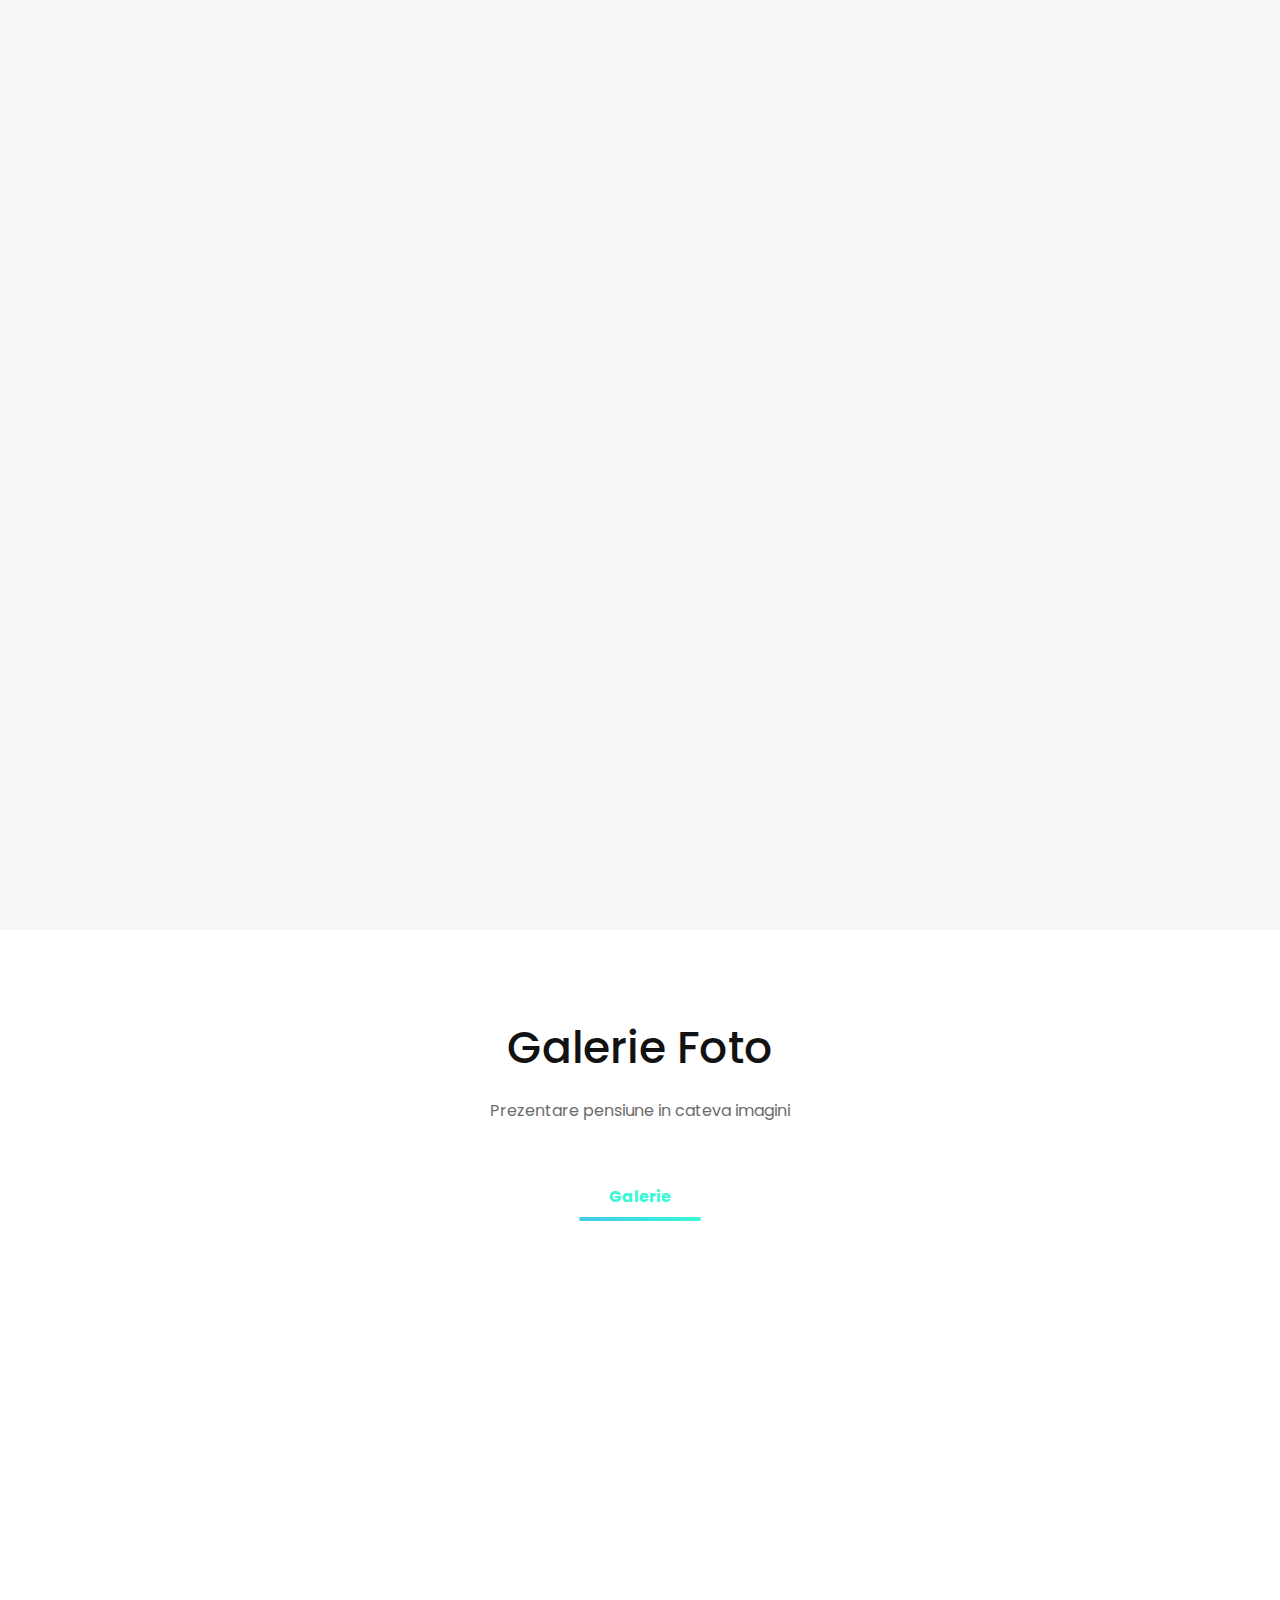
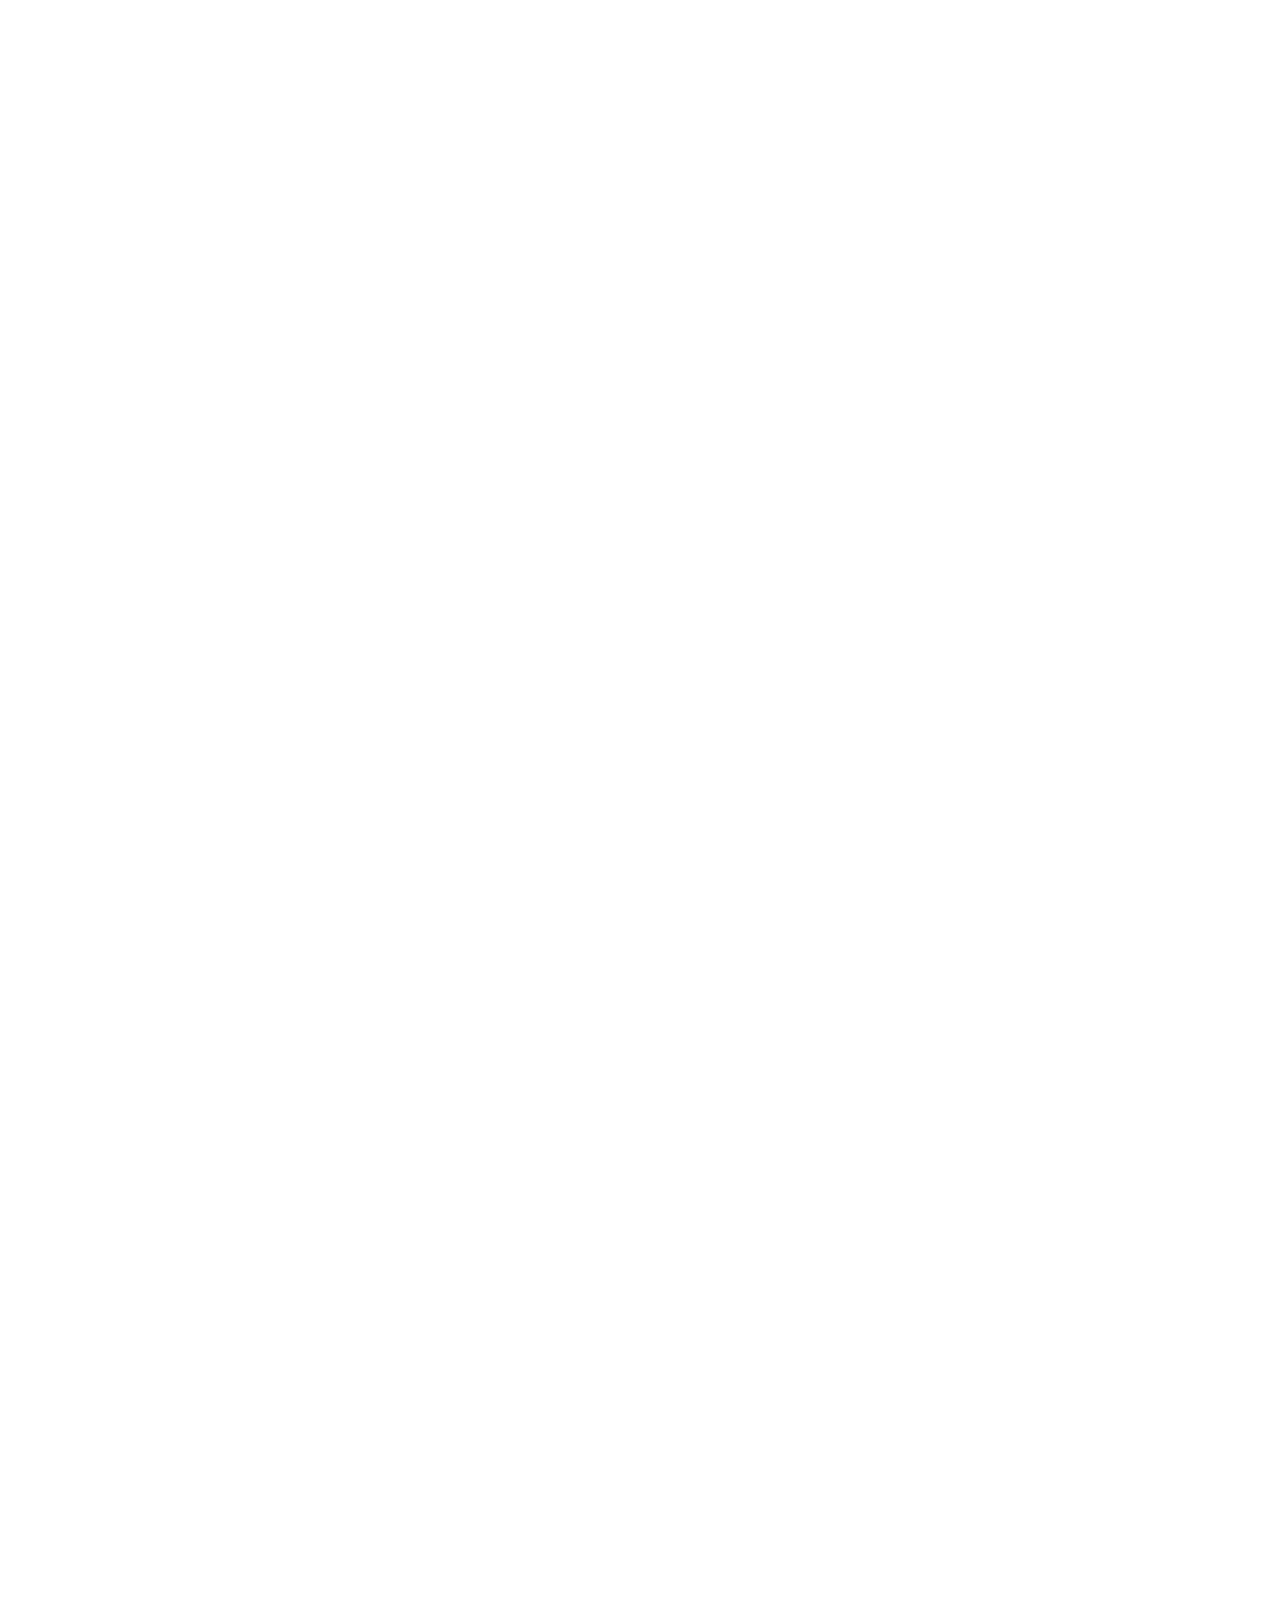
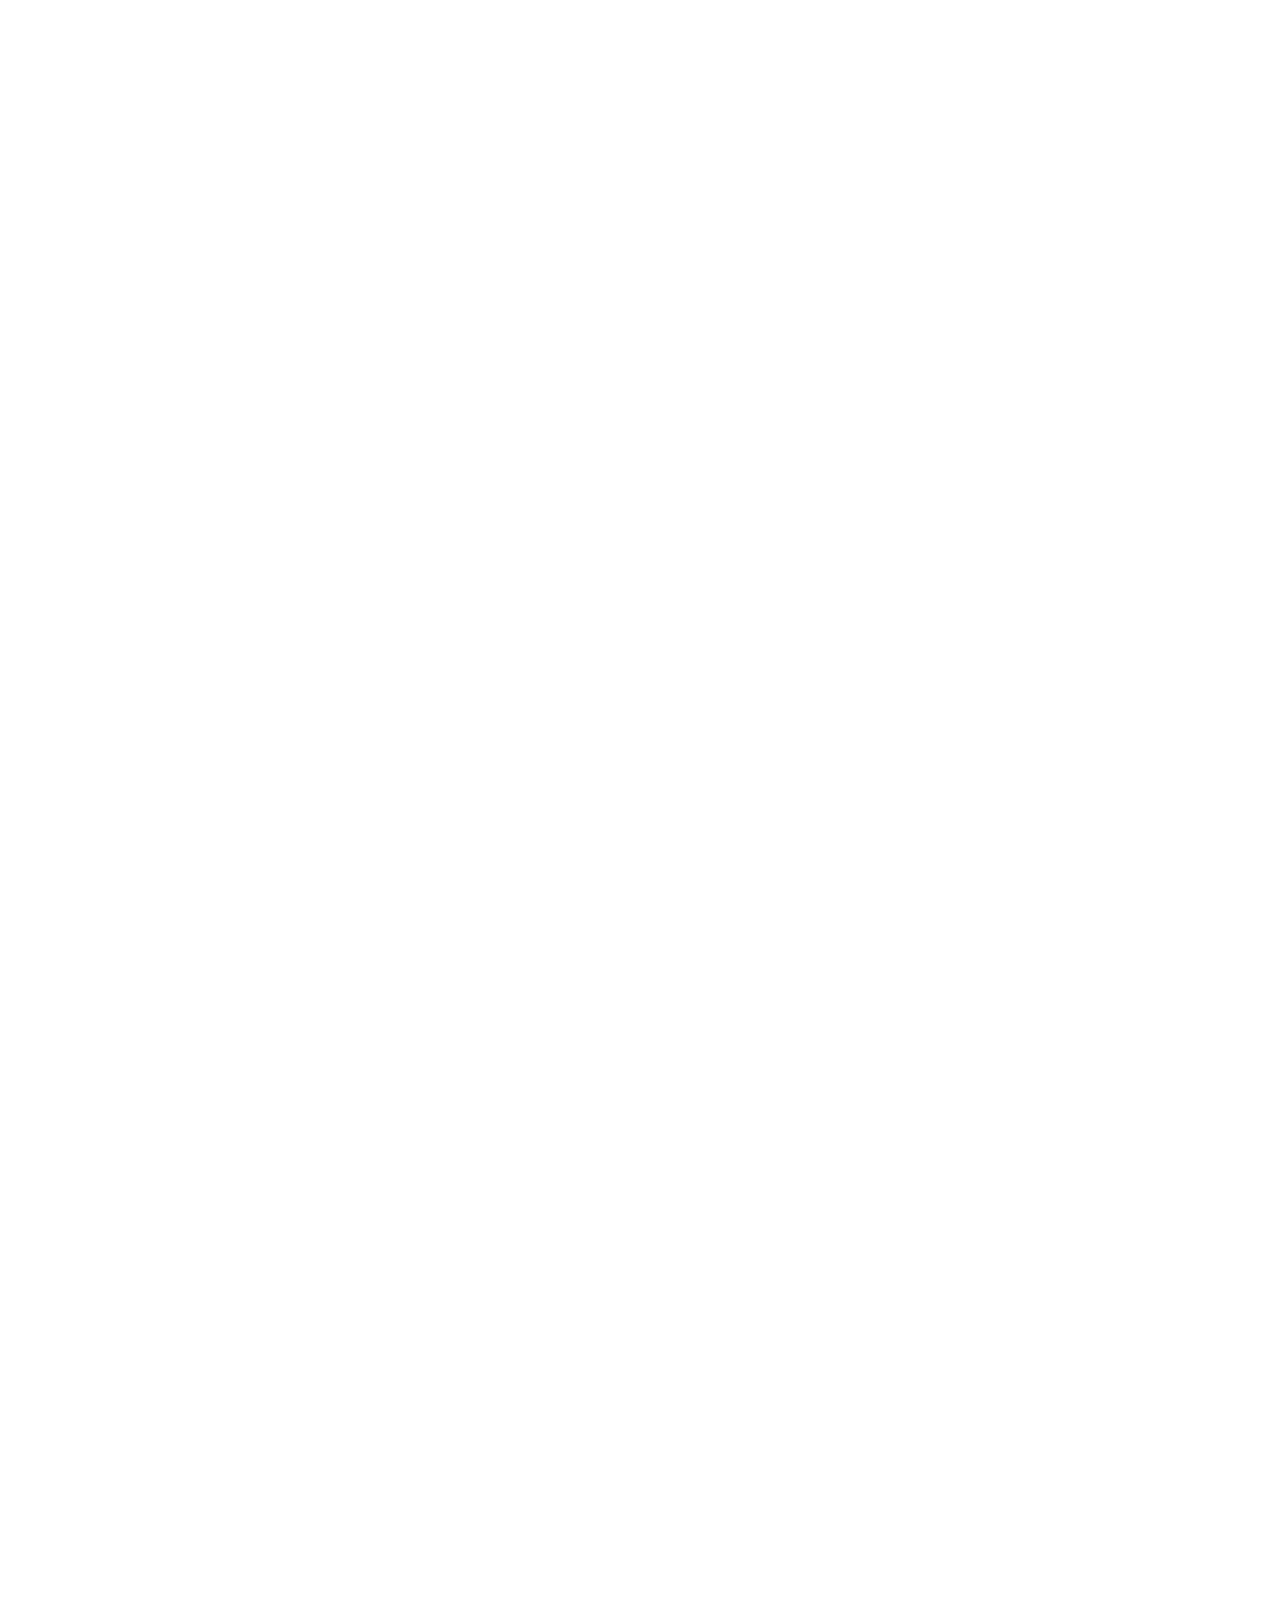
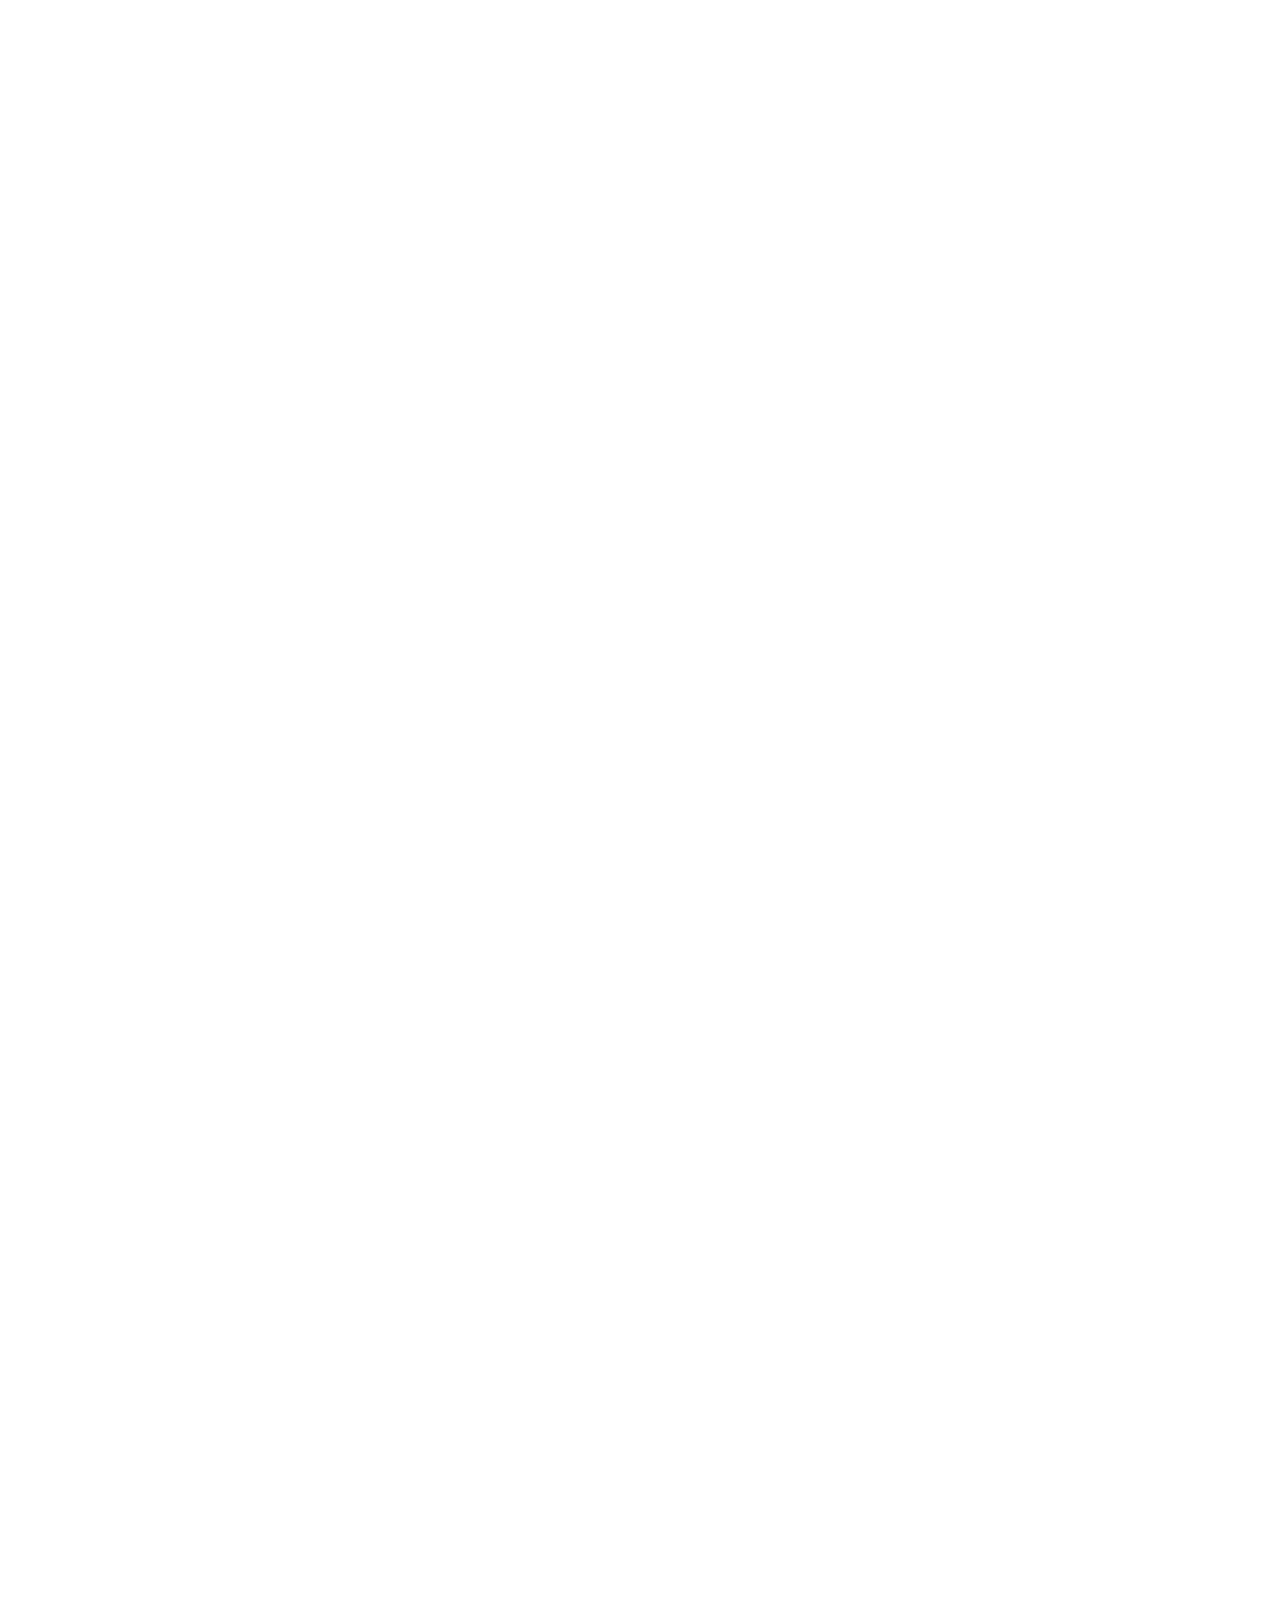
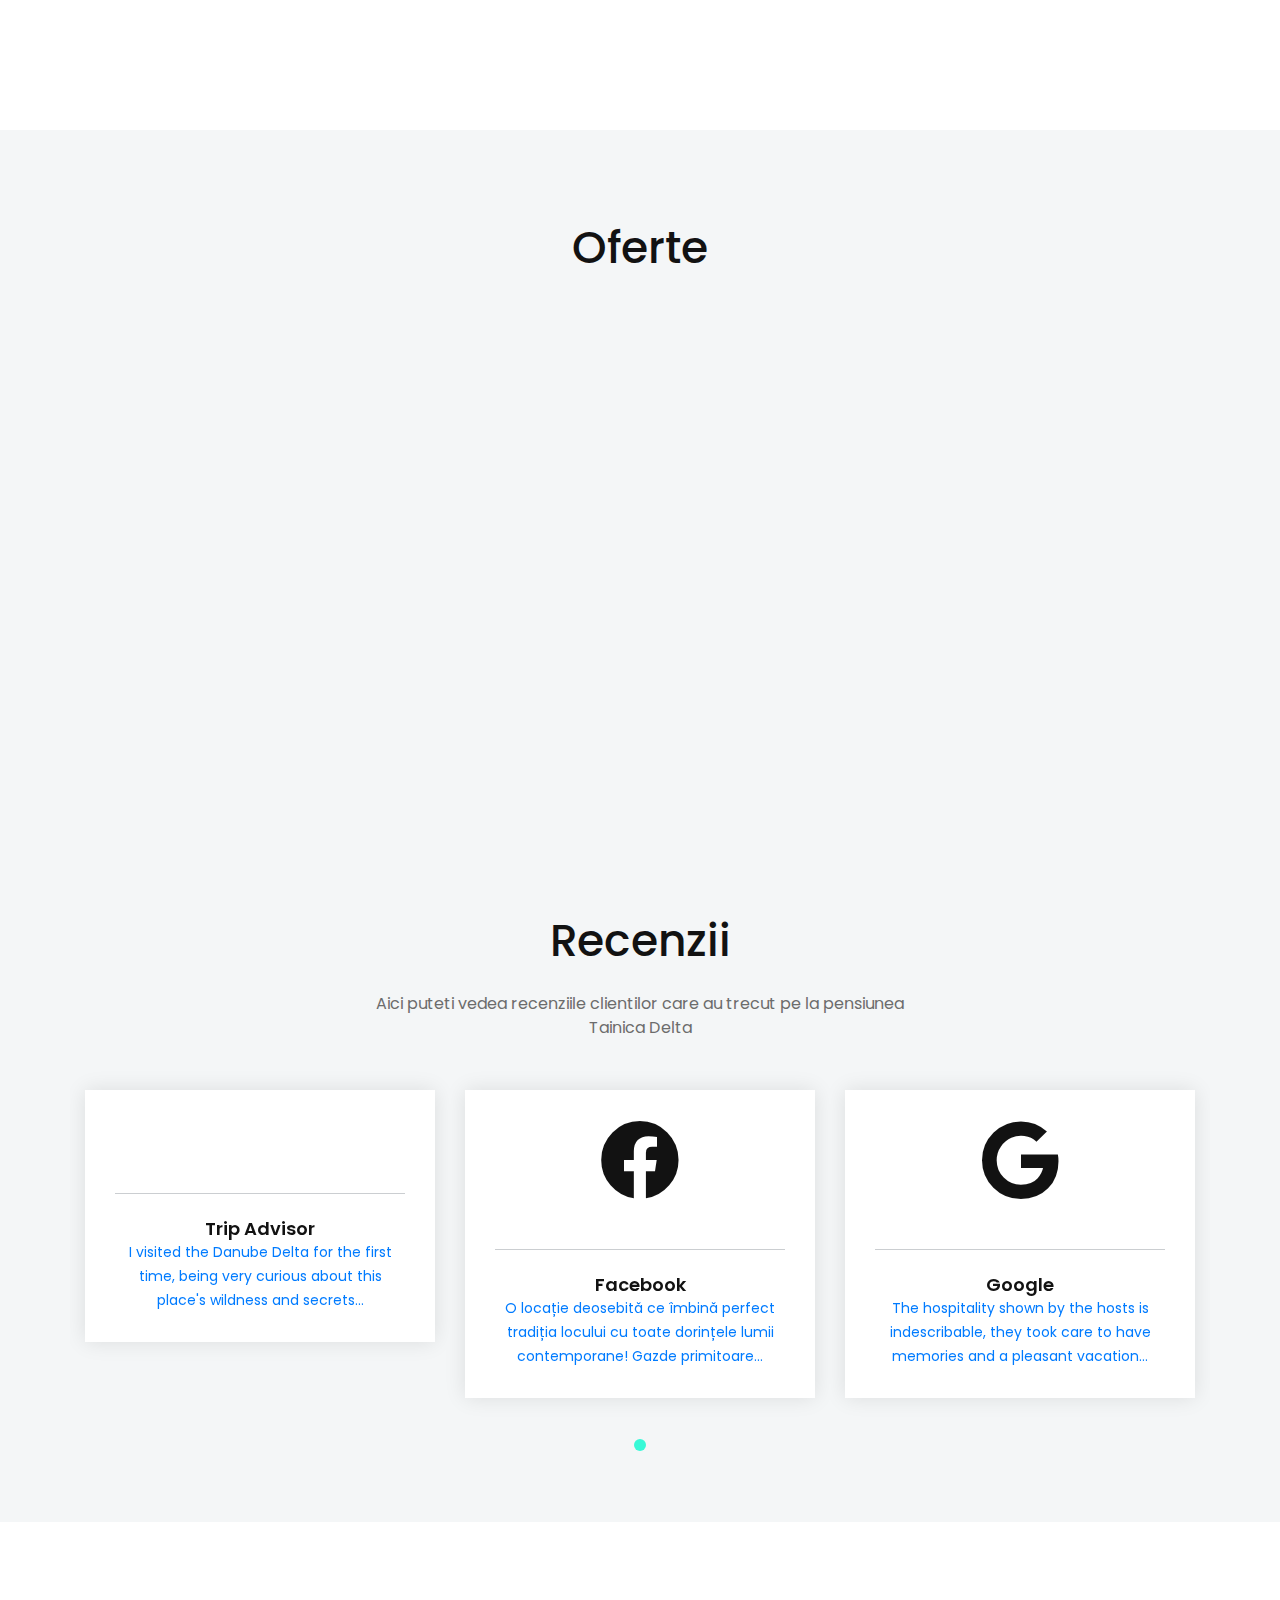
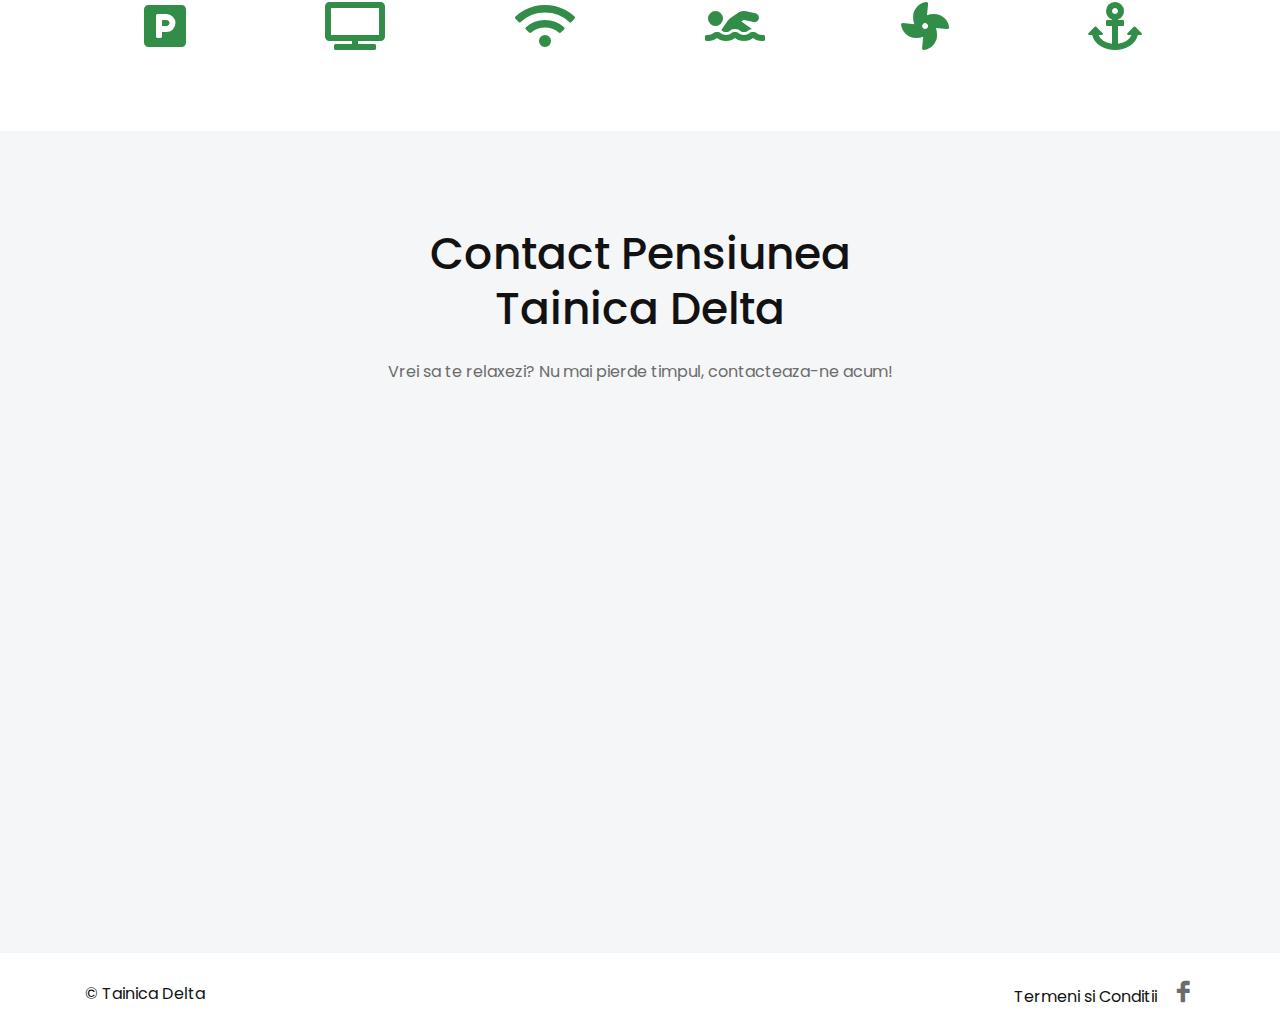
==== commit ca9af0b0: "video" ====
--- a/index.html
+++ b/index.html
@@ -186,15 +186,19 @@
                 <div class="col-xl-6 col-lg-8">
                     <div class="about-image text-center wow fadeInUp" data-wow-duration="1.5s" data-wow-offset="100">
                     </div>
-                    <div class="section-title text-center mt-30 pb-40">
+                    <div class="section-title text-center mt-30 pb-20">
                         <h4 class="title wow fadeInUp" data-wow-duration="1.5s" data-wow-delay="0.6s">Cazare pensiune turistica Tainica Delta</h4>
-                        <p class="text wow fadeInUp margine" data-wow-duration="1.5s" data-wow-delay="1s">Pensiunea Tainica Delta este situata in localitatea Uzlina, (la intrare pe canalul Uzlina), fiind unul dintre cele mai frumoase locuri din lume, acolo unde se imbina aventura si natura salbatica cu relaxarea si confortul, intr-un taram unic de vis.</br></br>
+                        <p class="text wow fadeInUp margine mt-20" data-wow-duration="1.5s" data-wow-delay="1s">Pensiunea Tainica Delta este situata in localitatea Uzlina, (la intrare pe canalul Uzlina), fiind unul dintre cele mai frumoase locuri din lume, acolo unde se imbina aventura si natura salbatica cu relaxarea si confortul, intr-un taram unic de vis.</br></br>
                             Vacanta dvs incepe la Murghiol (debarcader), de unde va vom prelua cu ambarcatiunile noastre pentru a va conduce la "Pensiunea Tainica Delta".</br></br>
                             Pensiunea Tainica Delta va poate oferi un sejur de neuitat printr-o plimbare unde natura te invaluie in timp ce te plimbi de-a lungul canalelor, pe cele mai frumoase trasee din Delta Dunarii, oferindu-ti experienta unica pe care o cauti.
                         </p>
+            <!-- video -->
+            <iframe class="mt-50" src="https://www.youtube.com/embed/U4NxRliSREQ" style="width: 90%; height: 320px;" title="YouTube video player" frameborder="0" allow="accelerometer; autoplay; clipboard-write; encrypted-media; gyroscope; picture-in-picture" allowfullscreen></iframe>
+            <!-- video -->
                     </div> <!-- section title -->
                 </div>
             </div> <!-- row -->
+
             
             <div class="row">
                 <div class="col-lg-6">
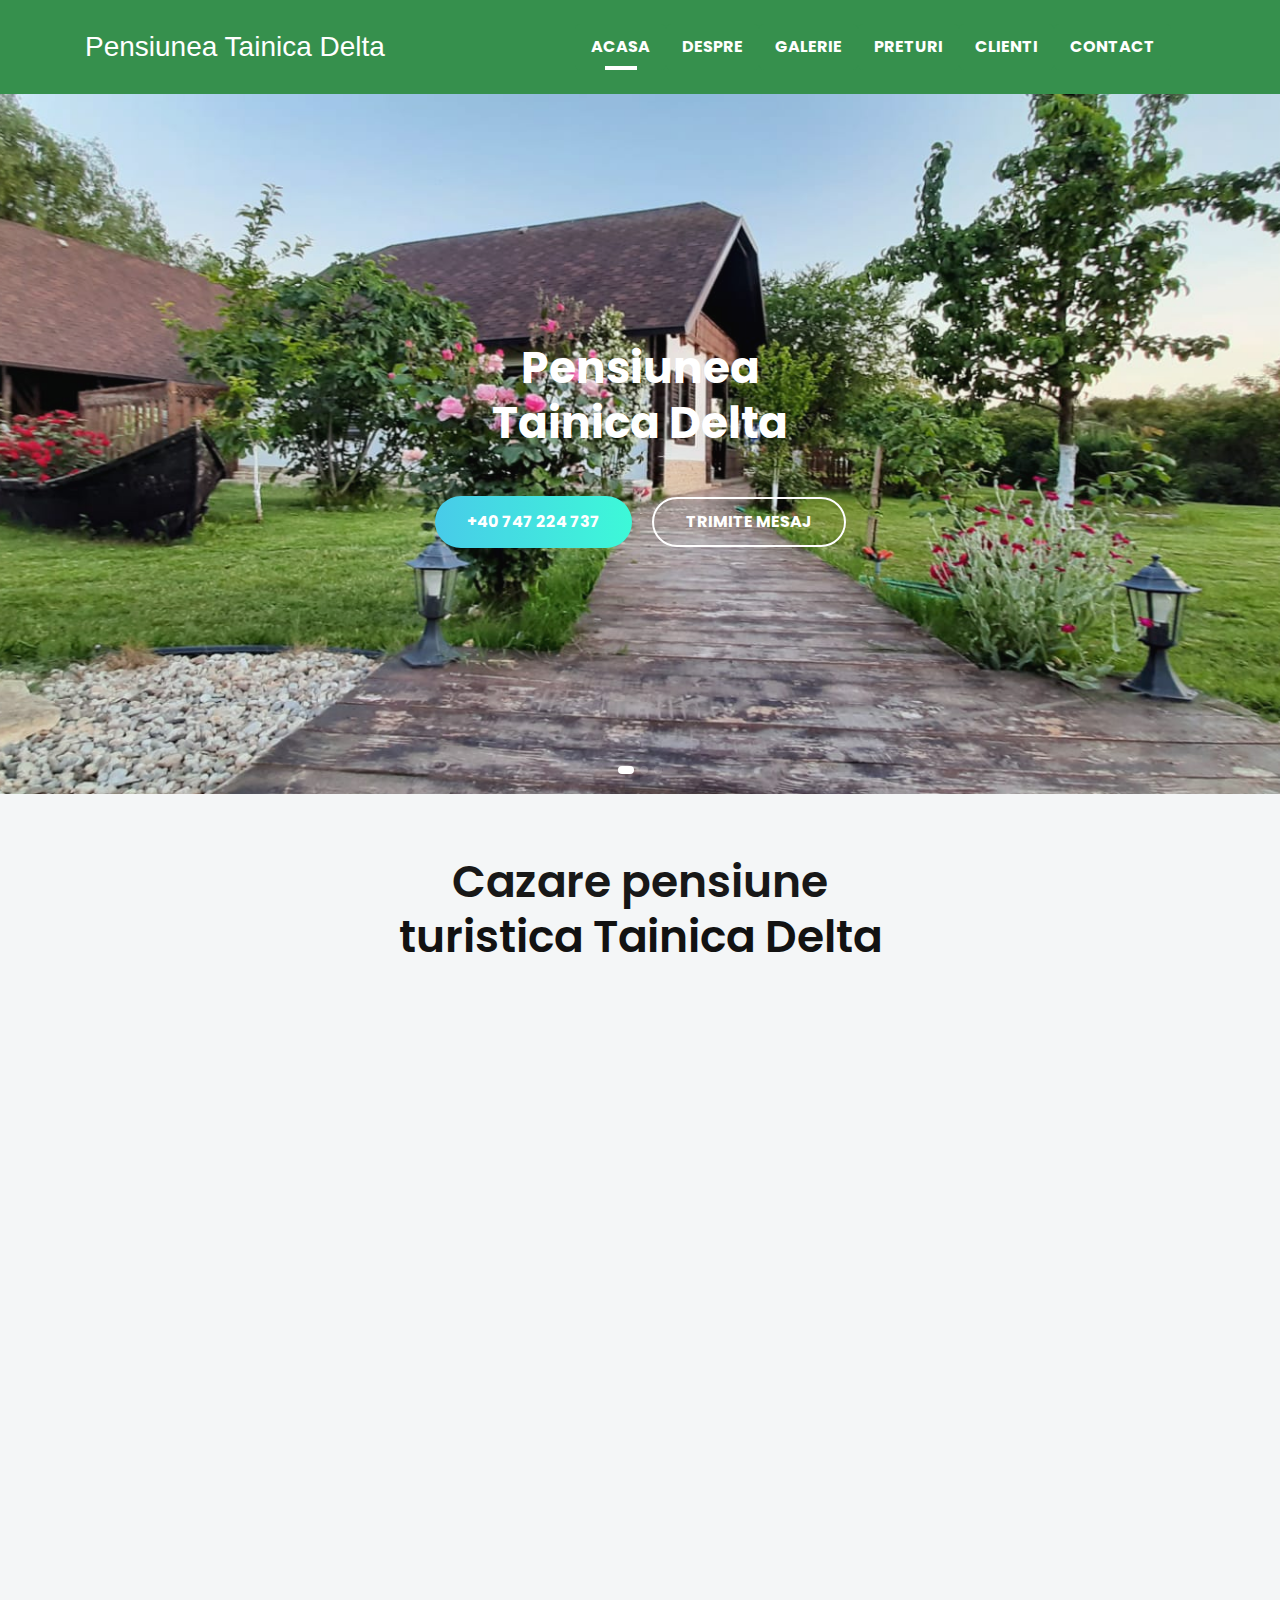
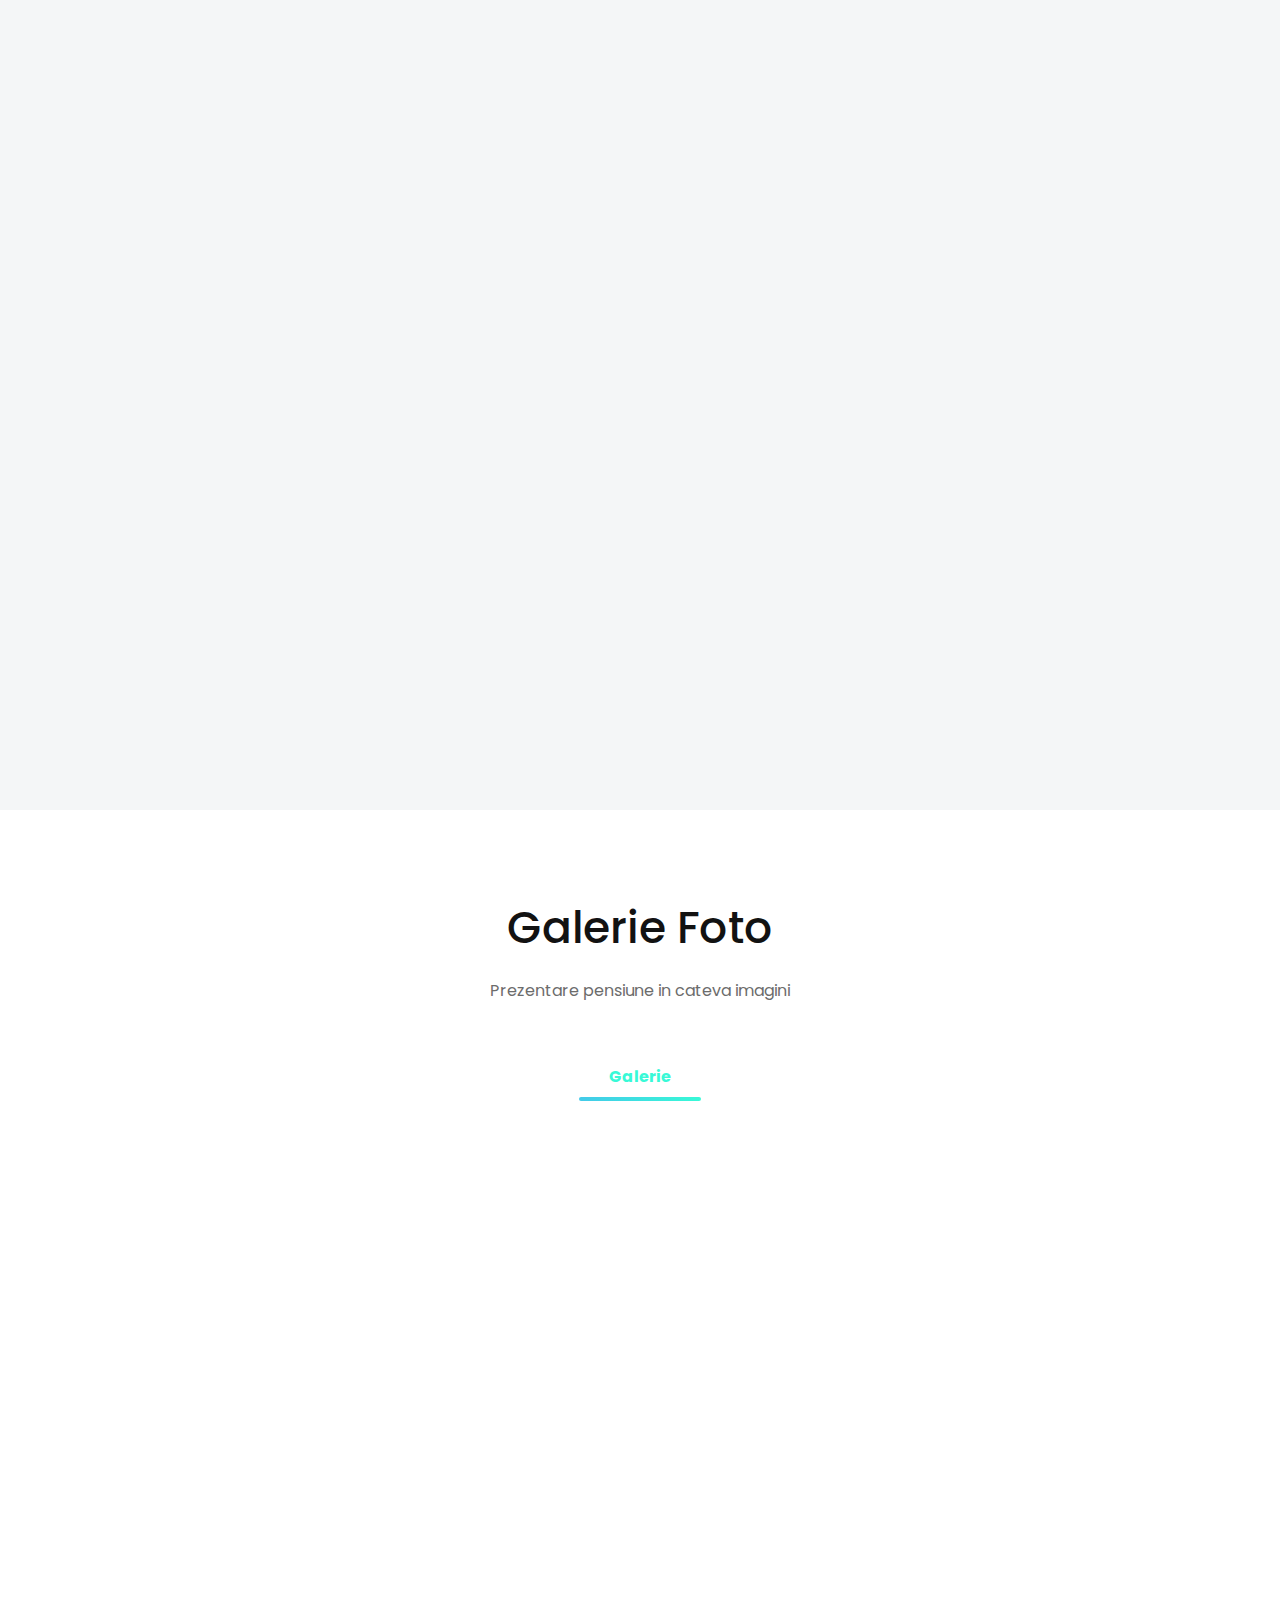
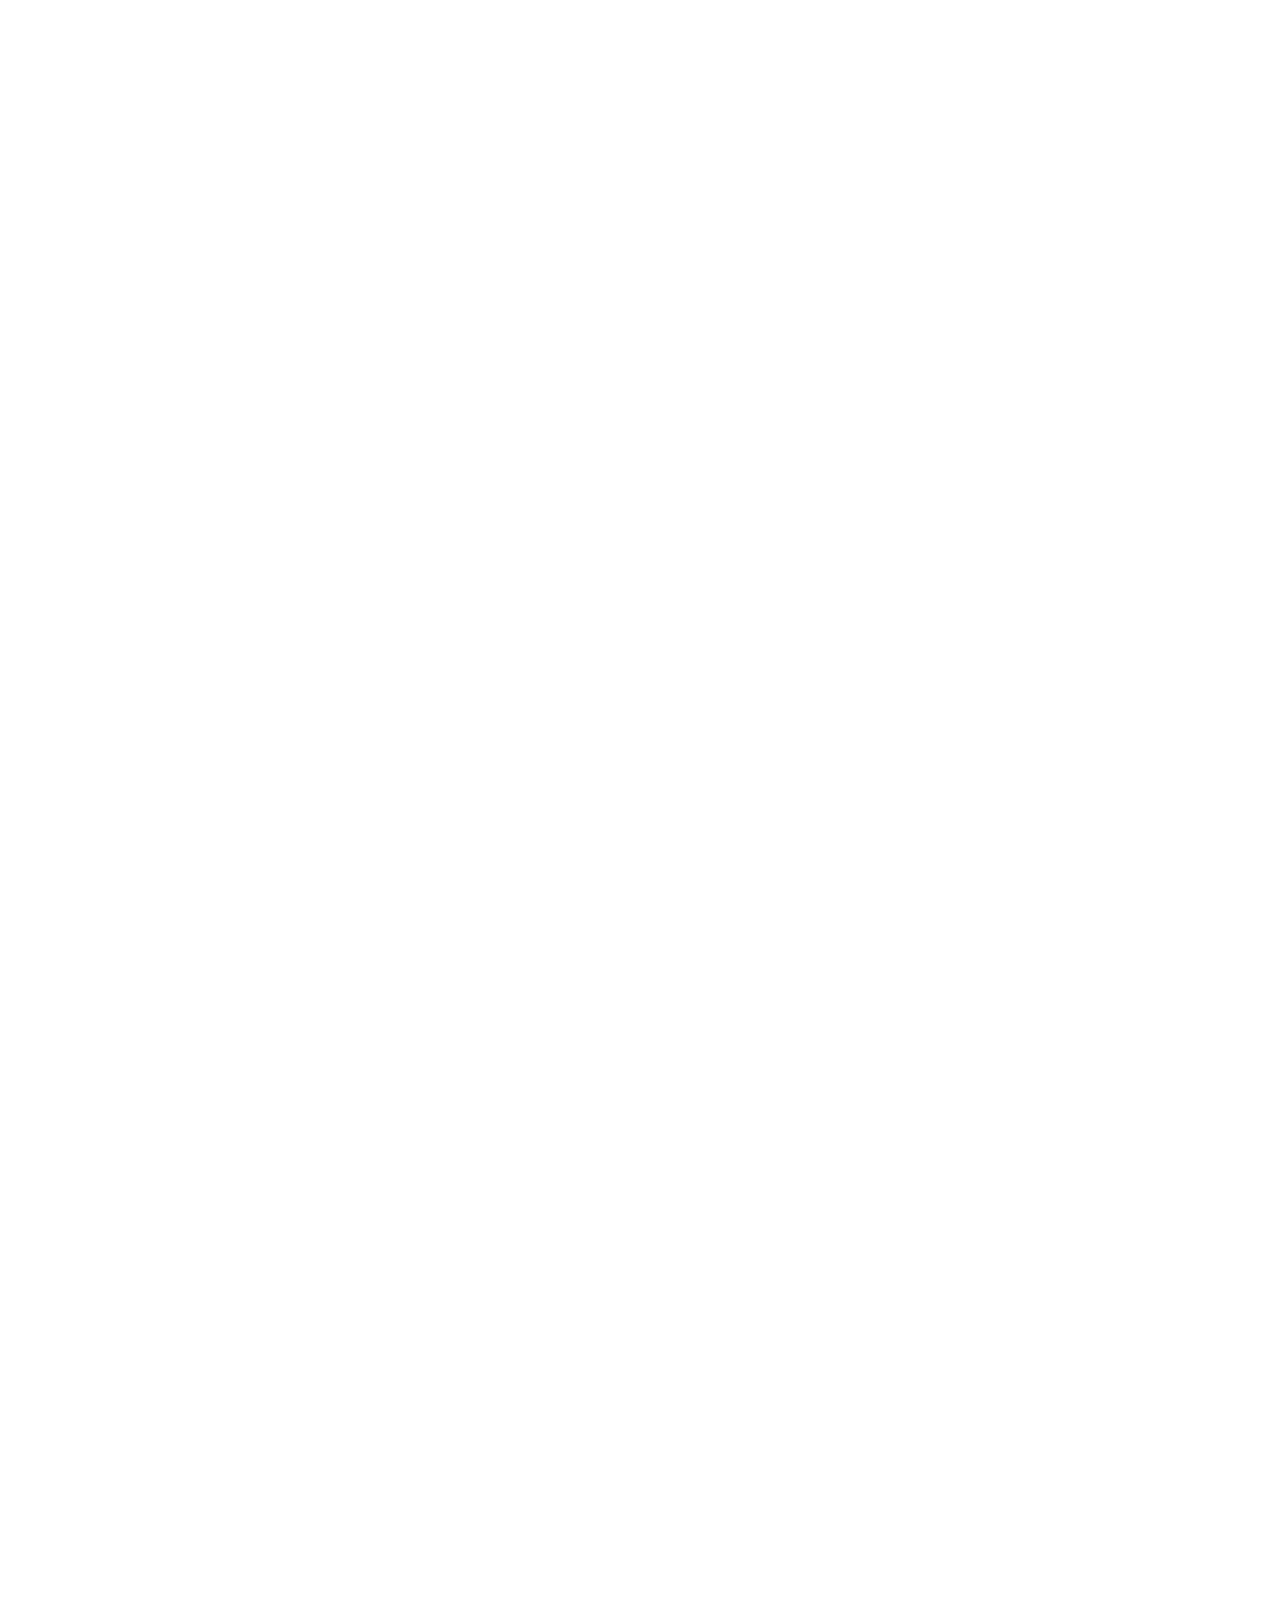
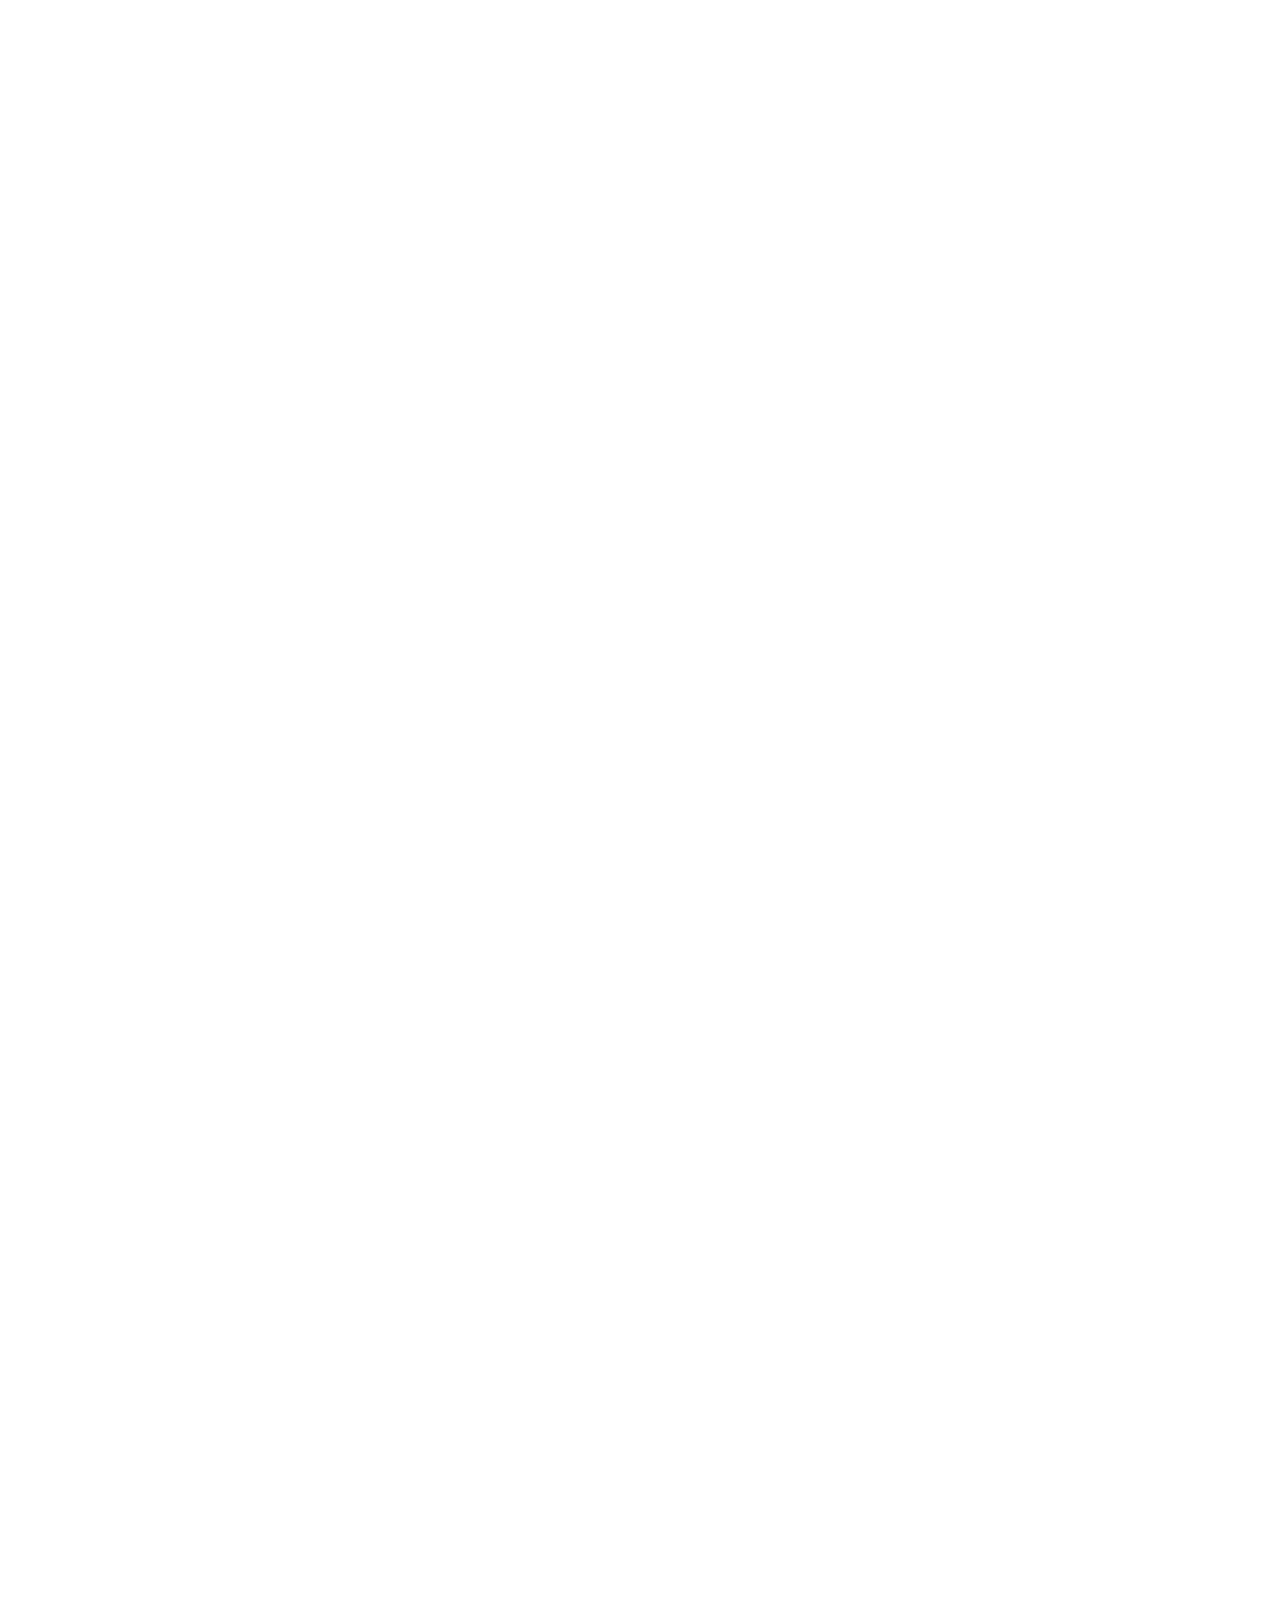
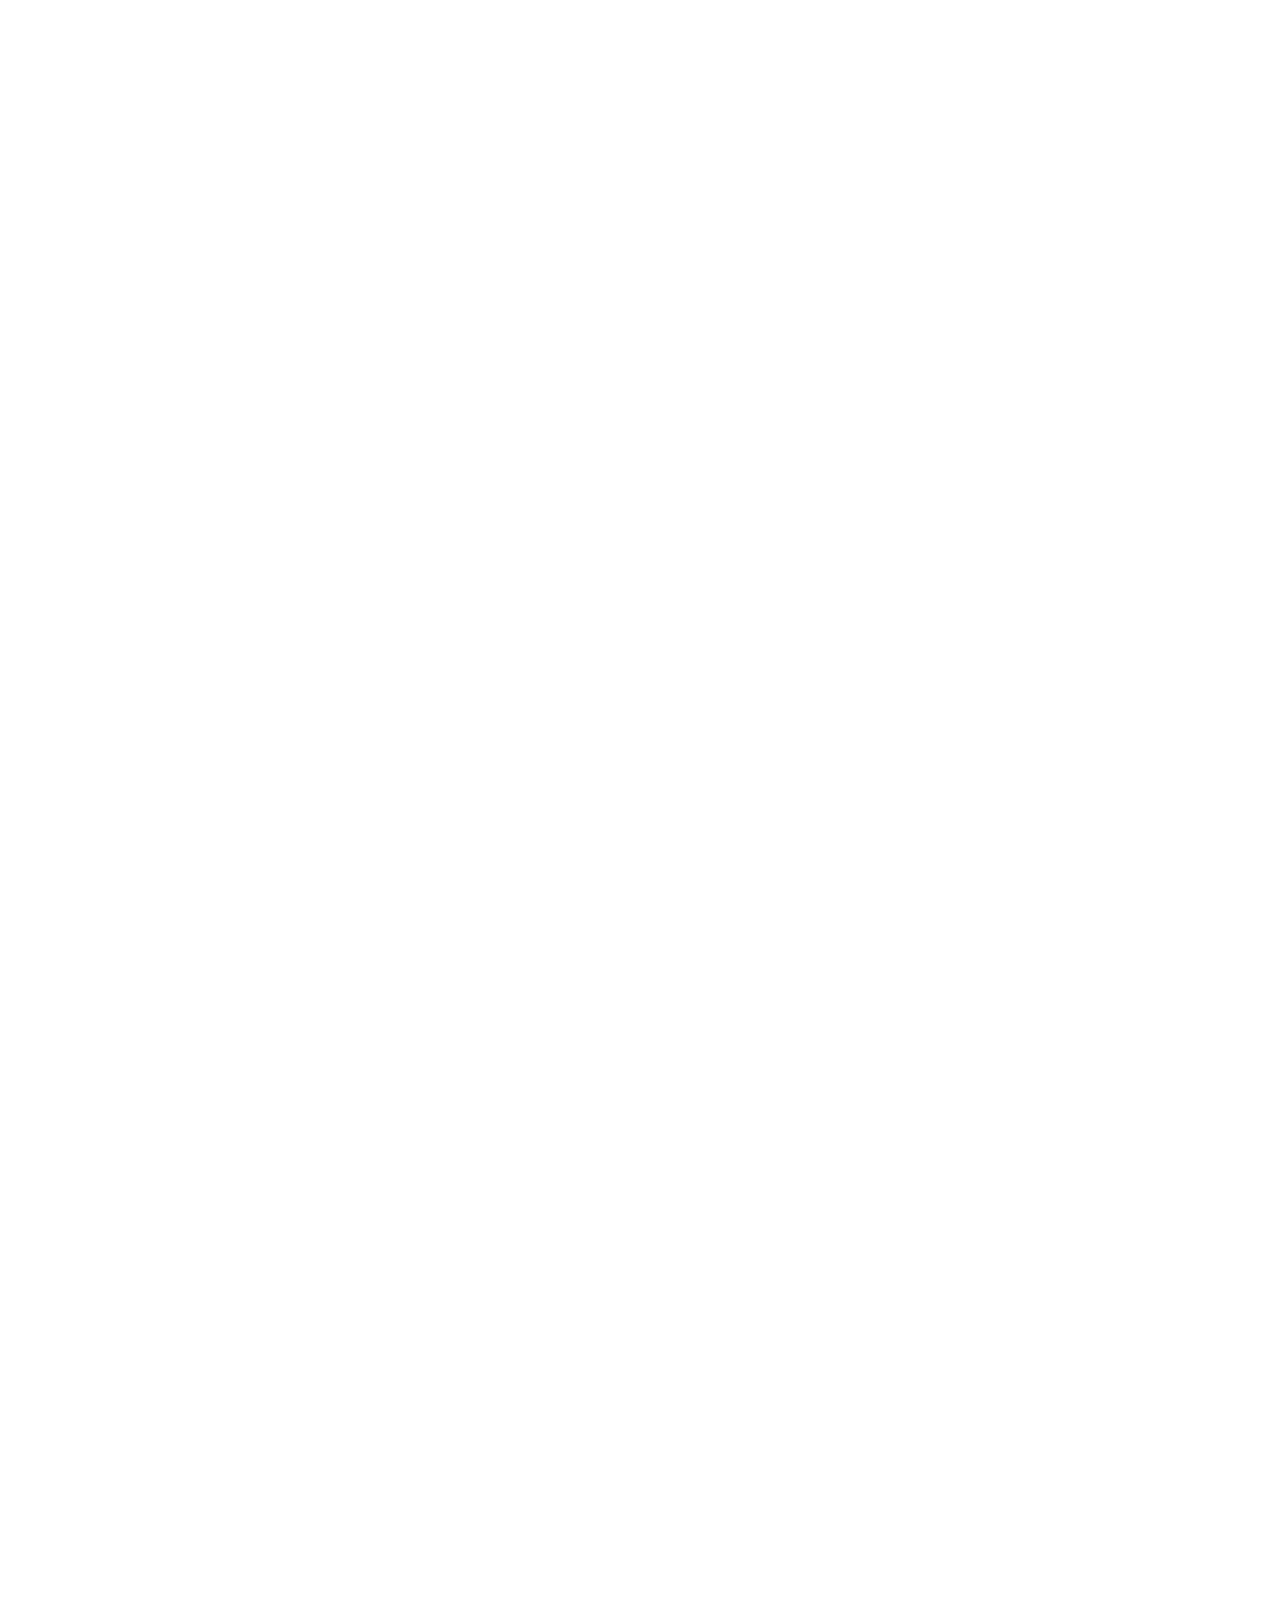
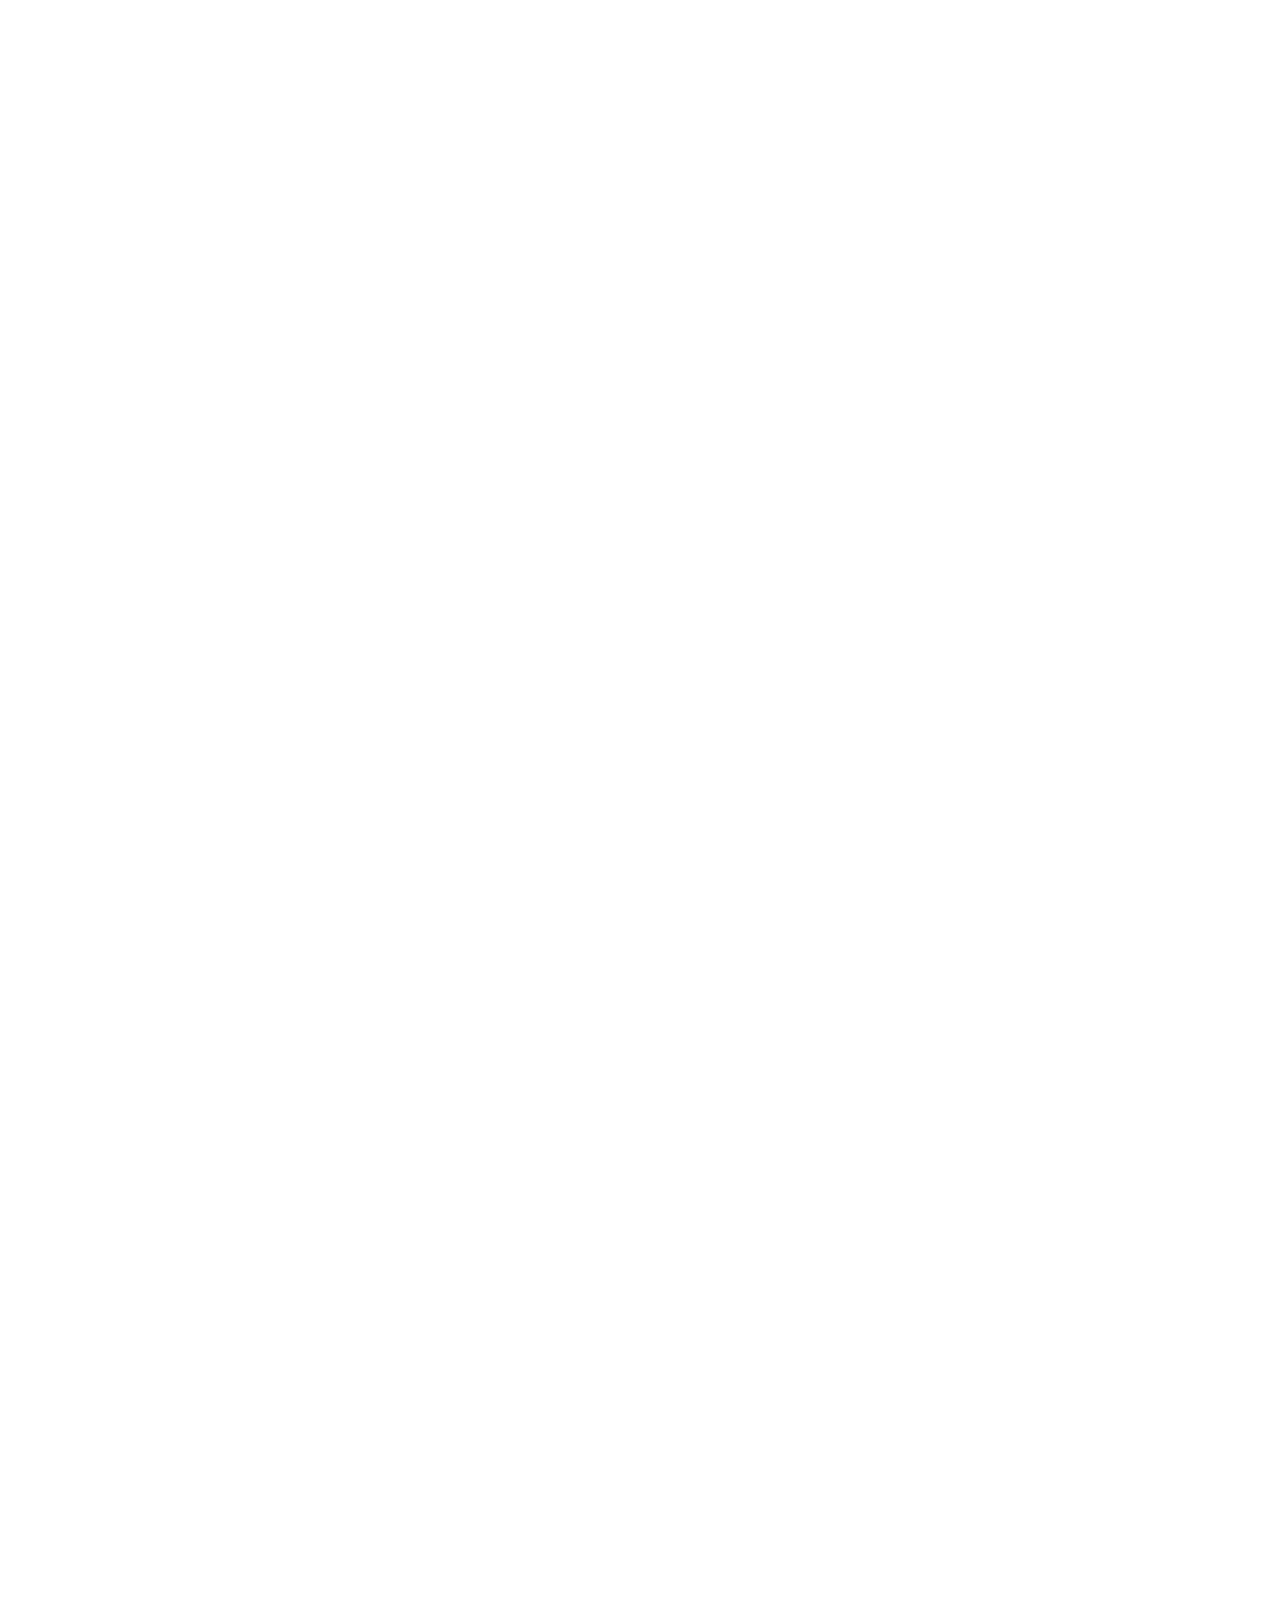
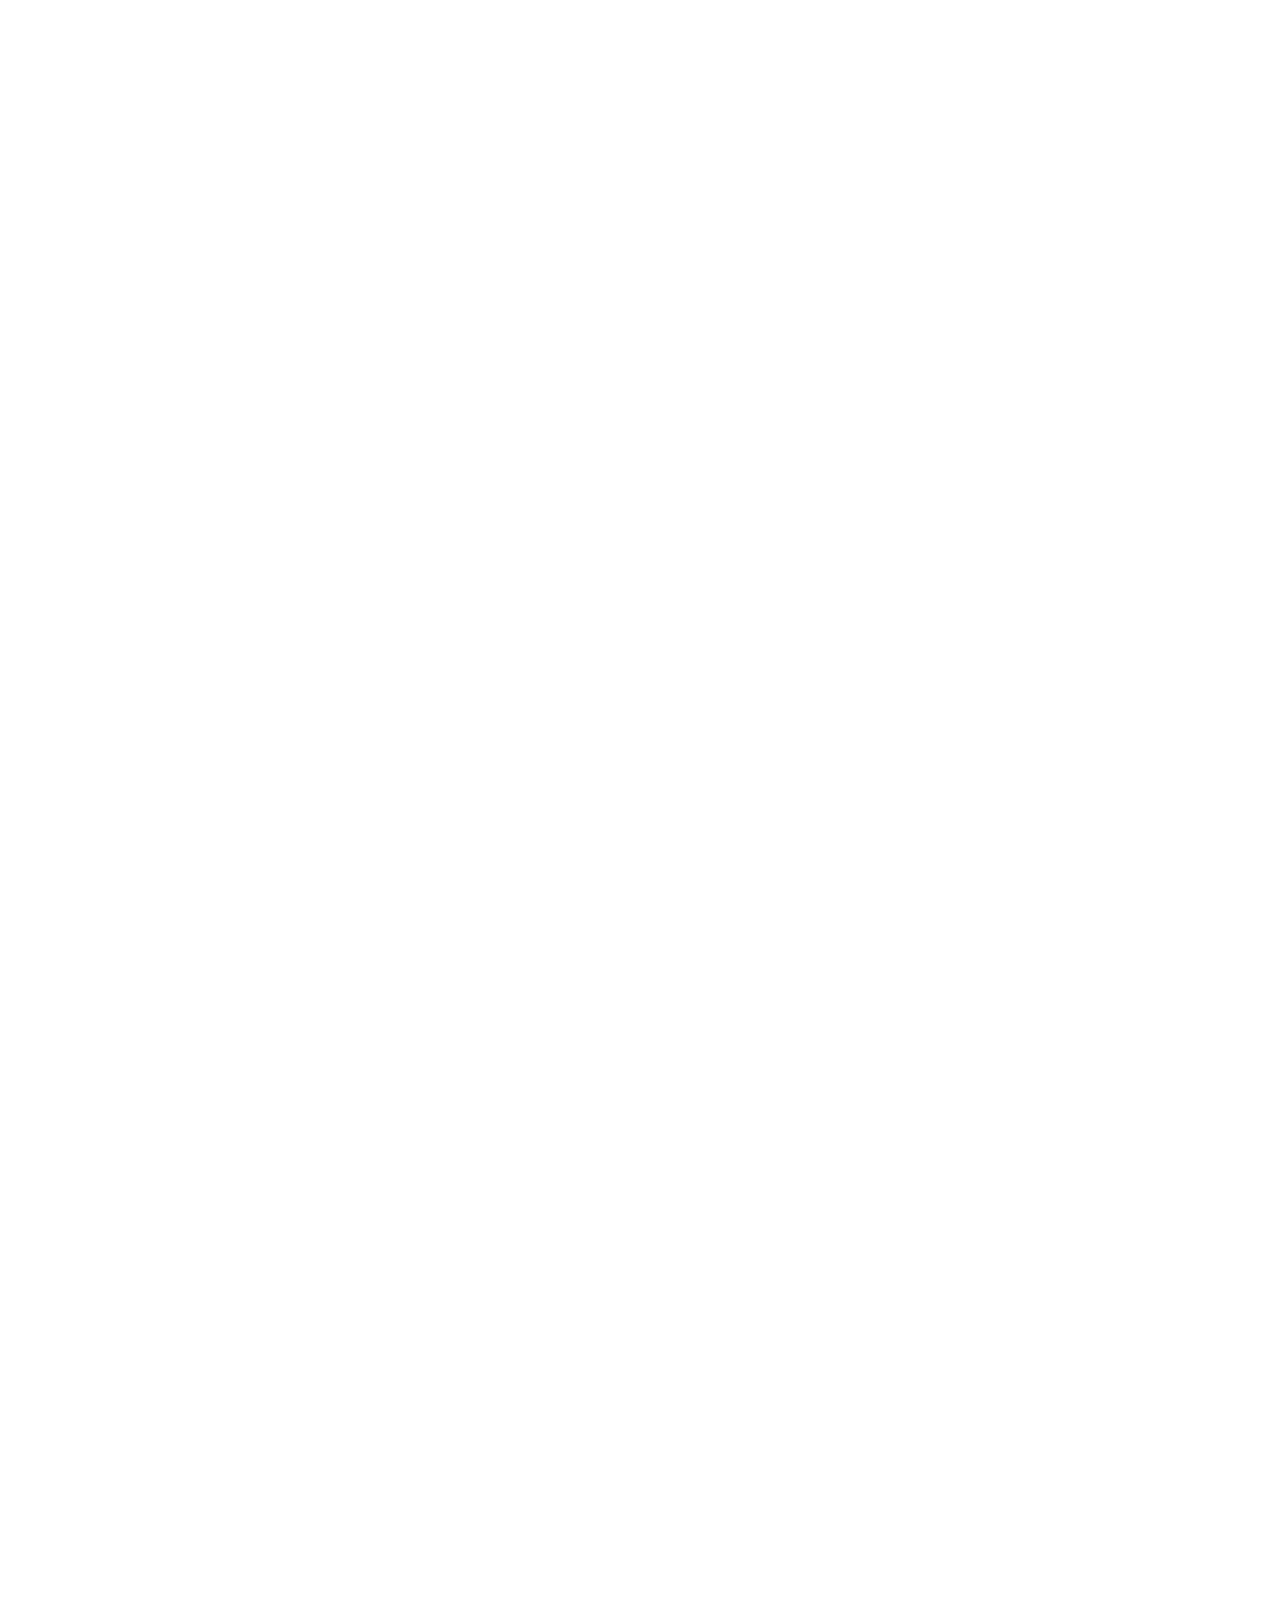
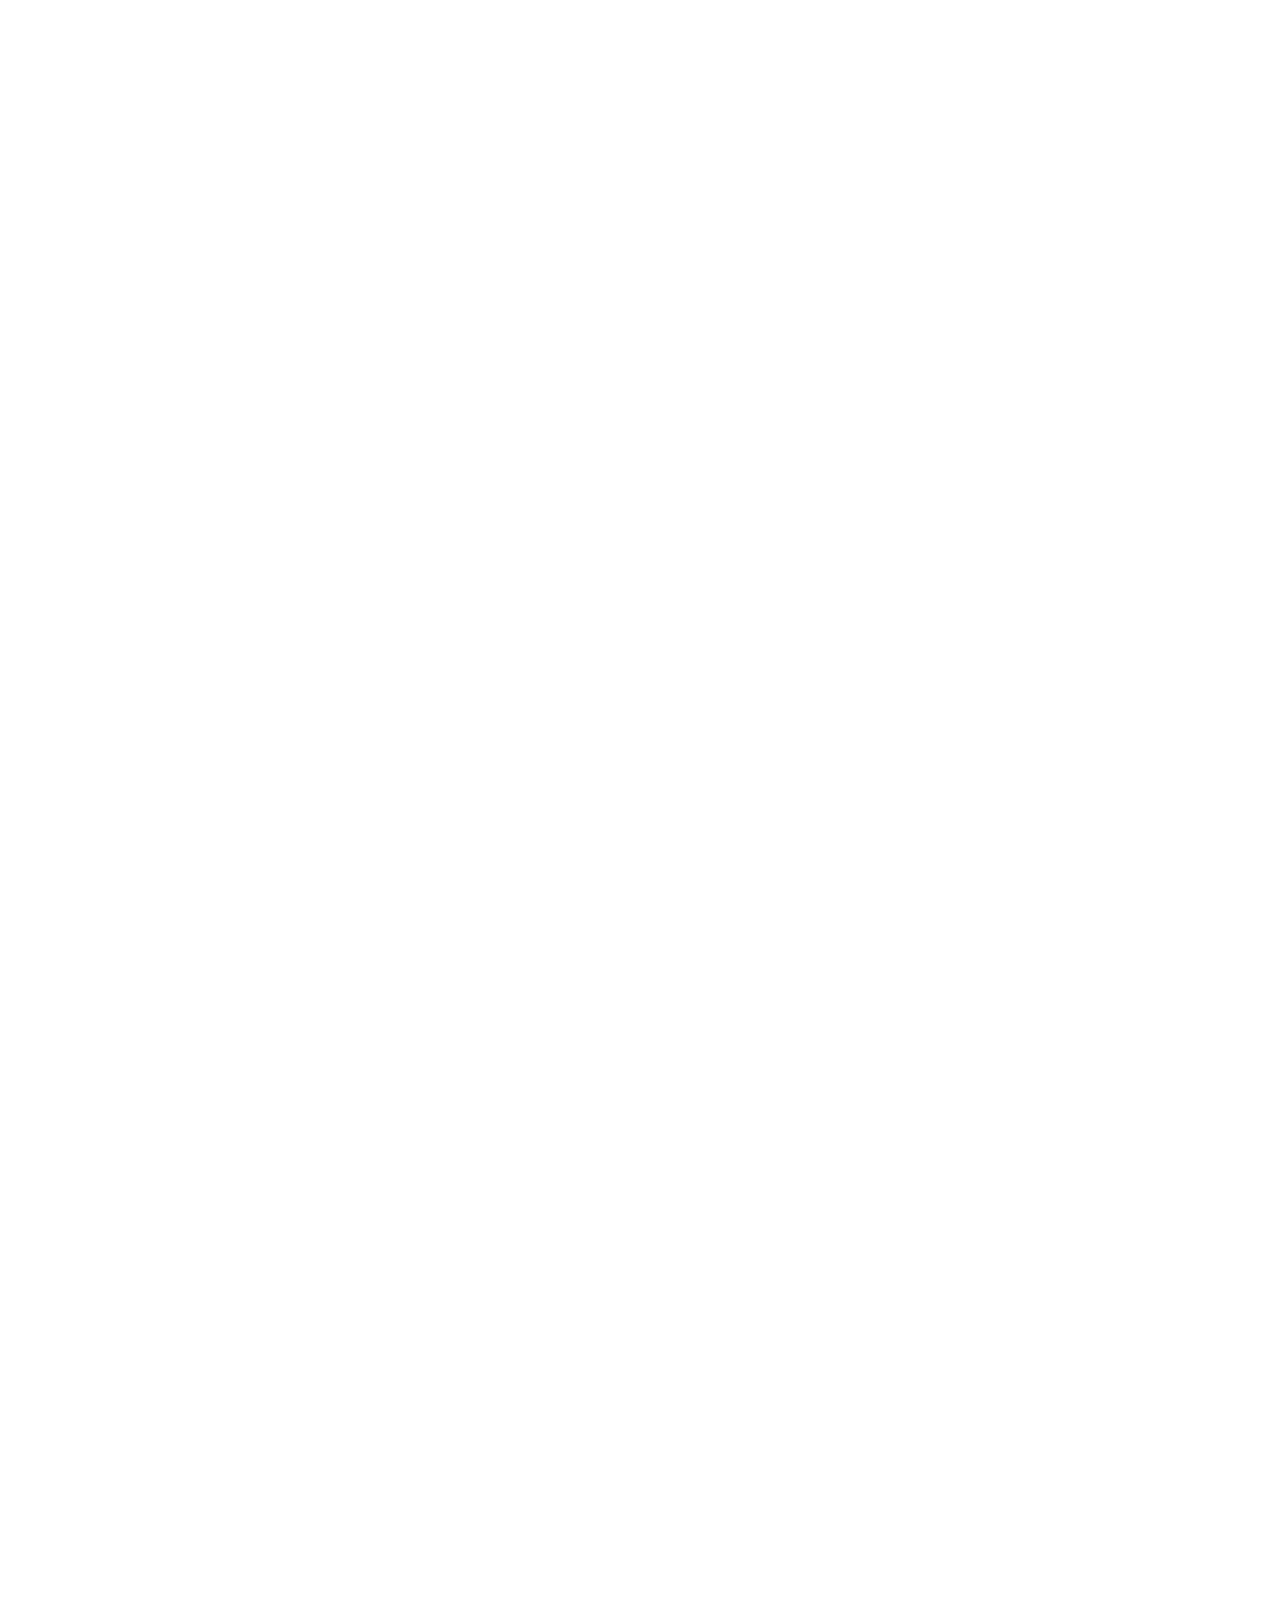
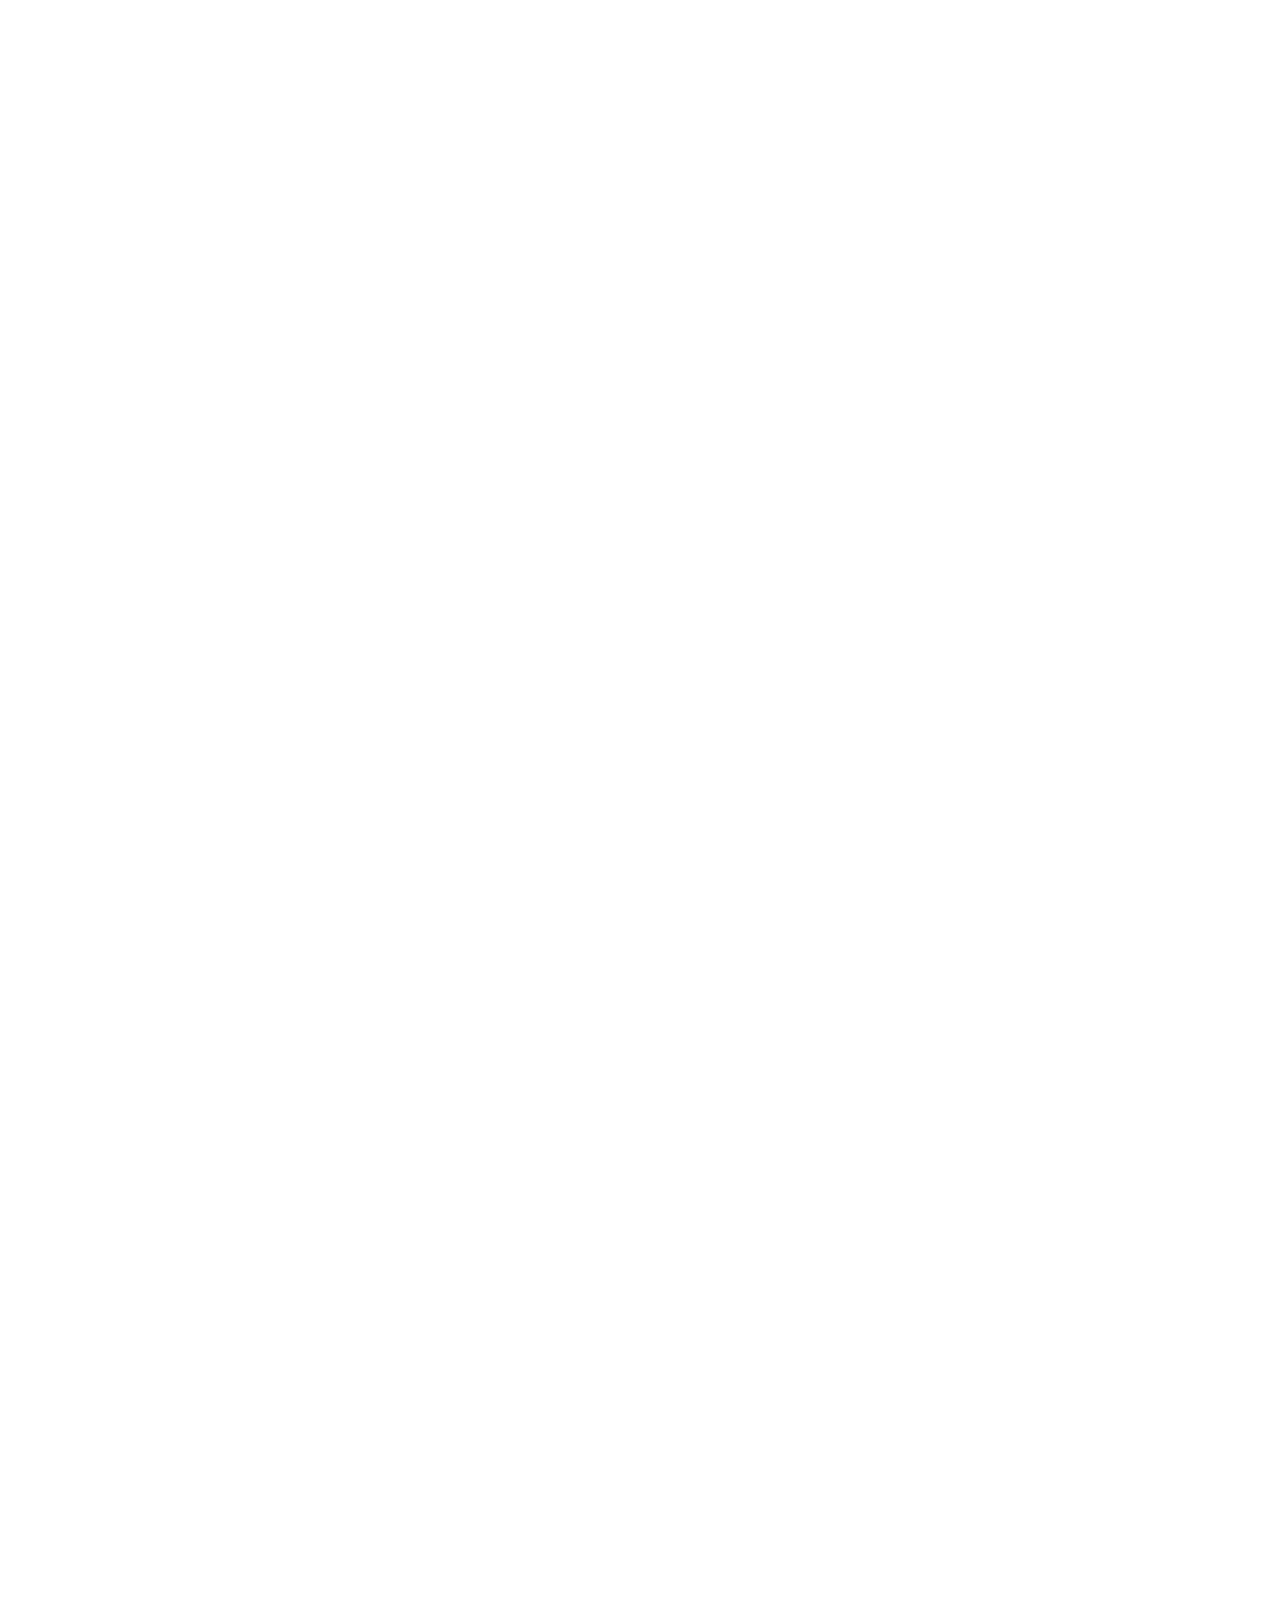
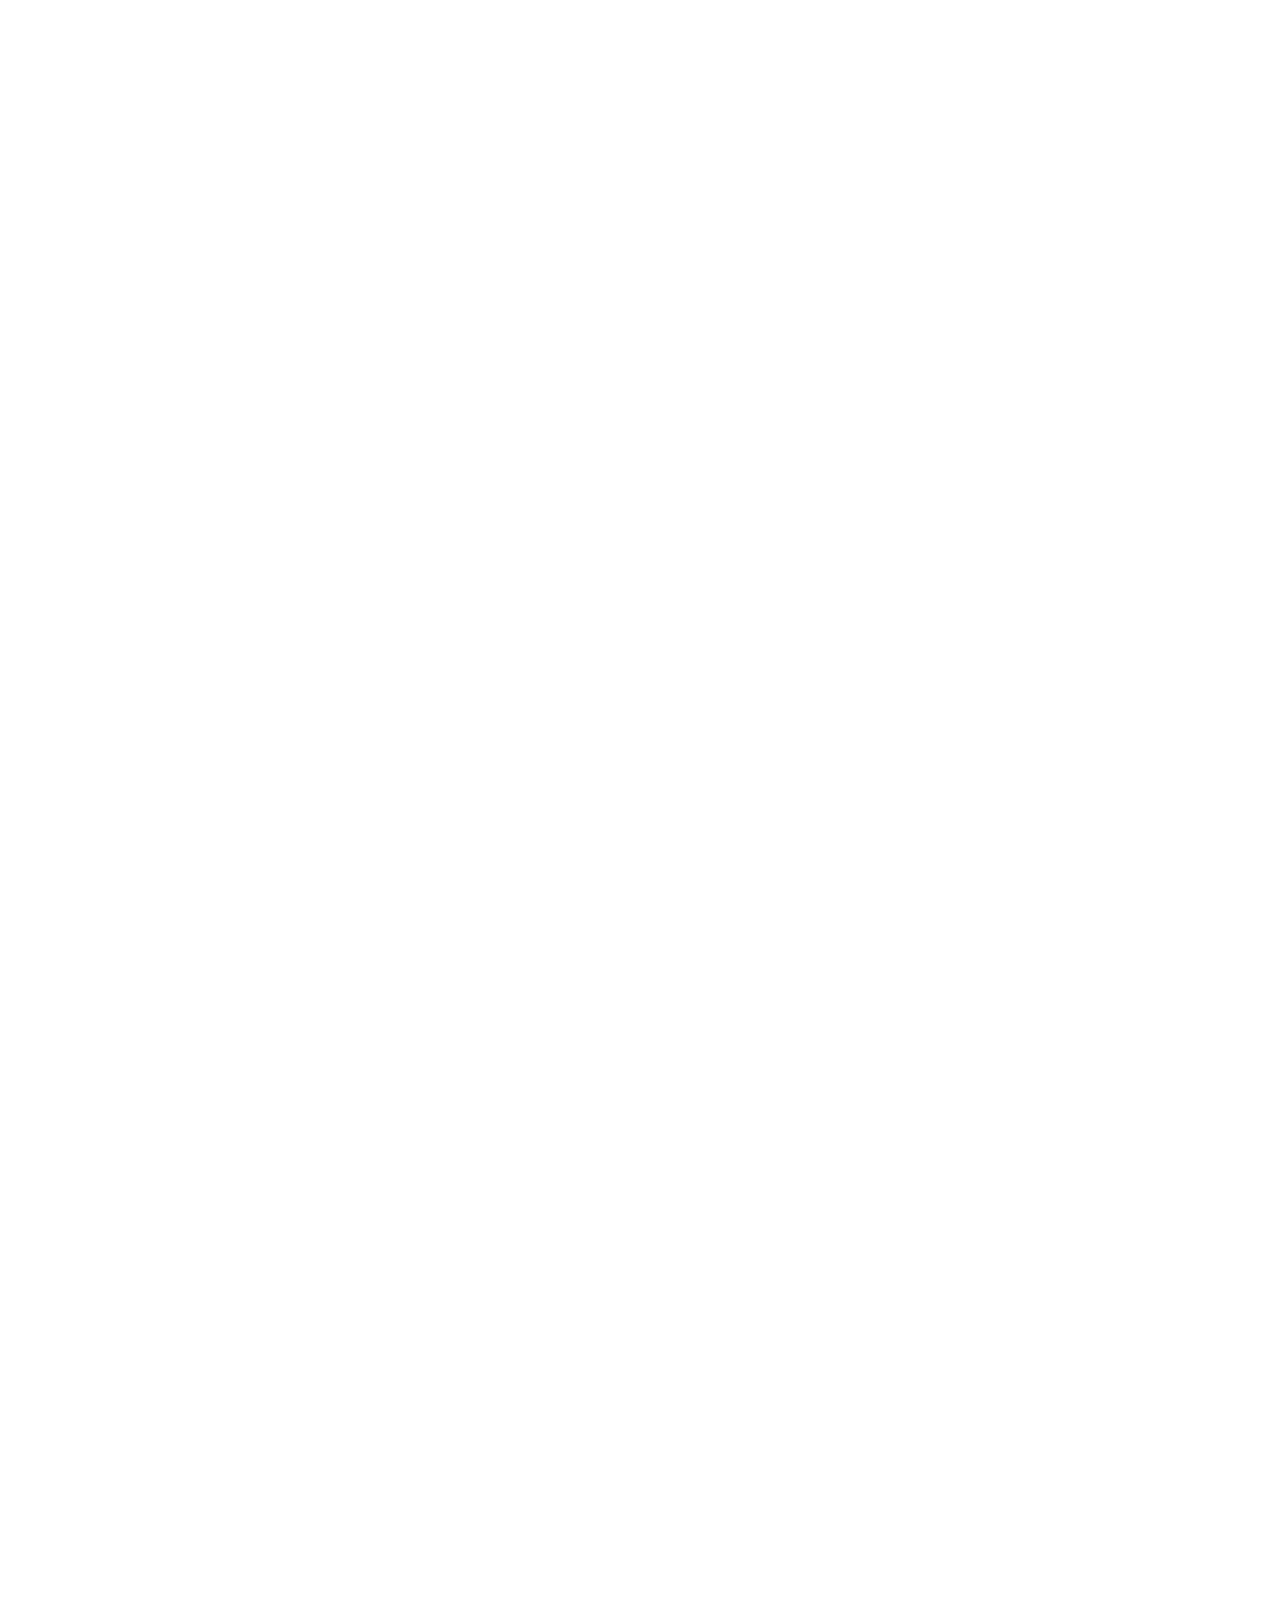
==== commit d534a87f: "Update index.html" ====
--- a/index.html
+++ b/index.html
@@ -373,26 +373,6 @@
                     </div> <!-- single portfolio -->
                 </div>
                 <!-- ### -->
-                <div class="col-lg-4 col-sm-6 planning-3">
-                    <div class="single-portfolio mt-30 wow fadeInUp" data-wow-duration="1.5s" data-wow-delay="0.7s">
-                        <div class="portfolio-image">
-                            <img src="assets/images/202105/31/foto (8).jpg " alt="">
-                            <div class="portfolio-overlay d-flex align-items-center justify-content-center">
-                                <div class="portfolio-content">
-                                    <div class="portfolio-icon">
-                                        <a class="image-popup" href="assets/images/202105/31/foto (8).jpg"><i class="lni-zoom-in"></i></a>
-                                    </div>
-                                    <div class="portfolio-icon">
-                                        <a href="#"><i class="lni-link"></i></a>
-                                    </div>
-                                </div>
-                            </div>
-                        </div>
-                        <div class="portfolio-text">
-                            <h4 class="portfolio-title"><a href="#"><!--  titlu descriere --></a></h4>
-                            <p class="text"><!--  descriere --></p>
-                        </div>
-                    </div> <!-- single portfolio -->
                 </div>
 
                 <div class="col-lg-4 col-sm-6 planning-3">
--- a/assets/css/style.css
+++ b/assets/css/style.css
@@ -1303,8 +1303,8 @@
 .about-area {
   position: relative;
   background-color: #f4f6f7;
-  padding-top: 100px;
-  padding-bottom: 100px; }
+  padding-top: 30px;
+  padding-bottom: 50px; }
   .about-area .section-title .title {
     font-size: 44px;
     font-weight: 600;
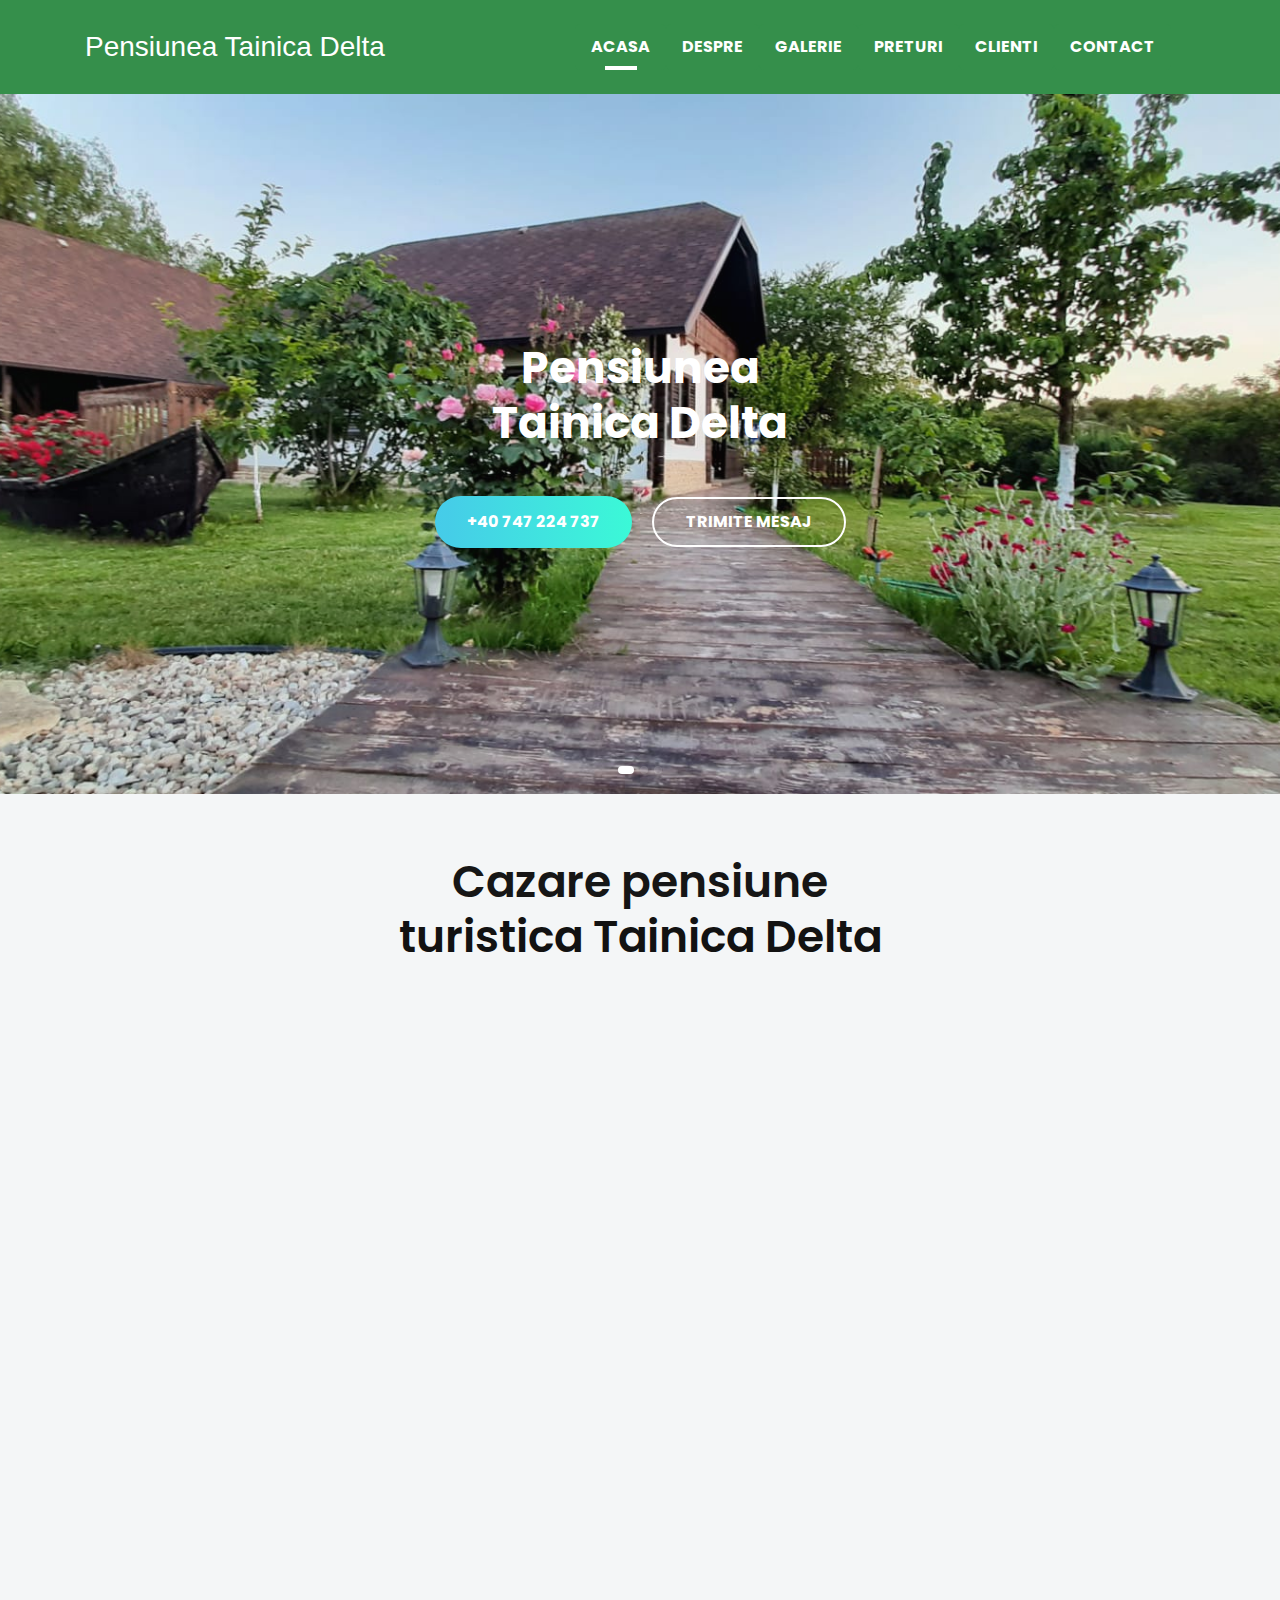
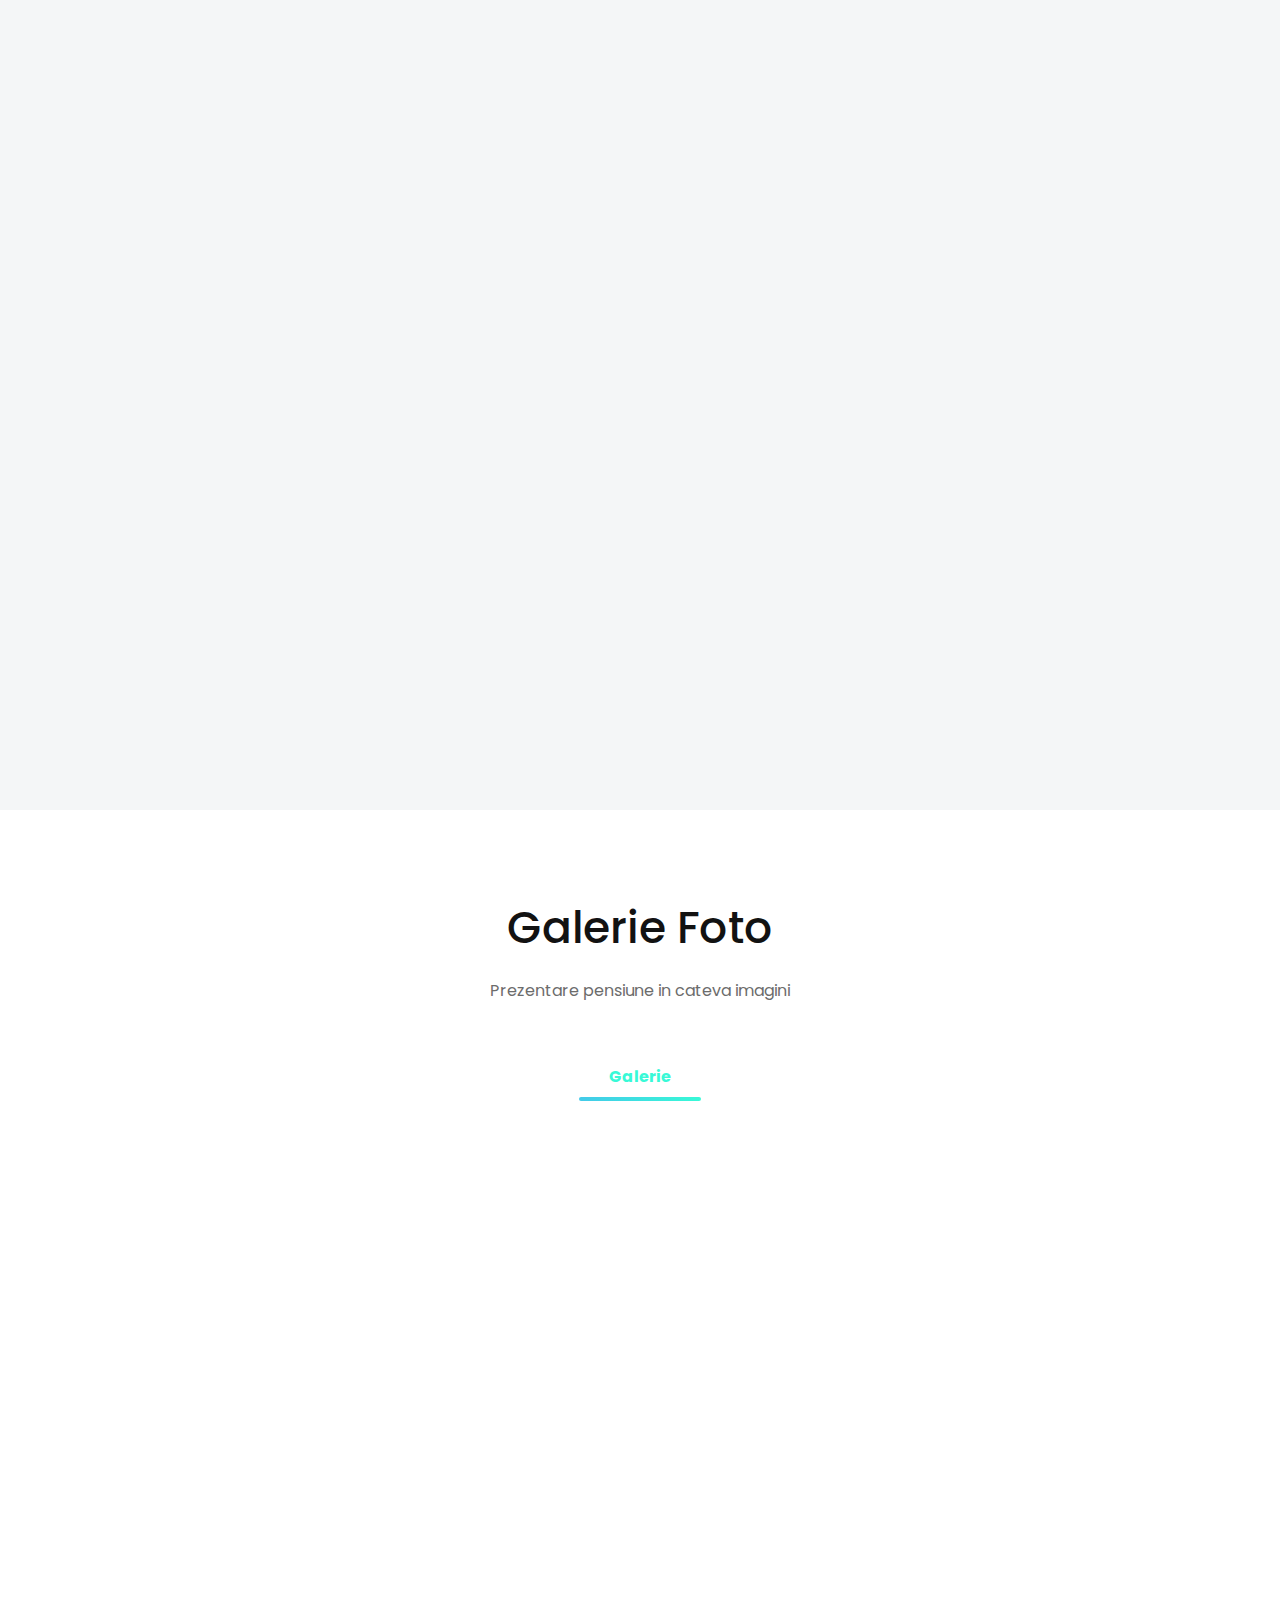
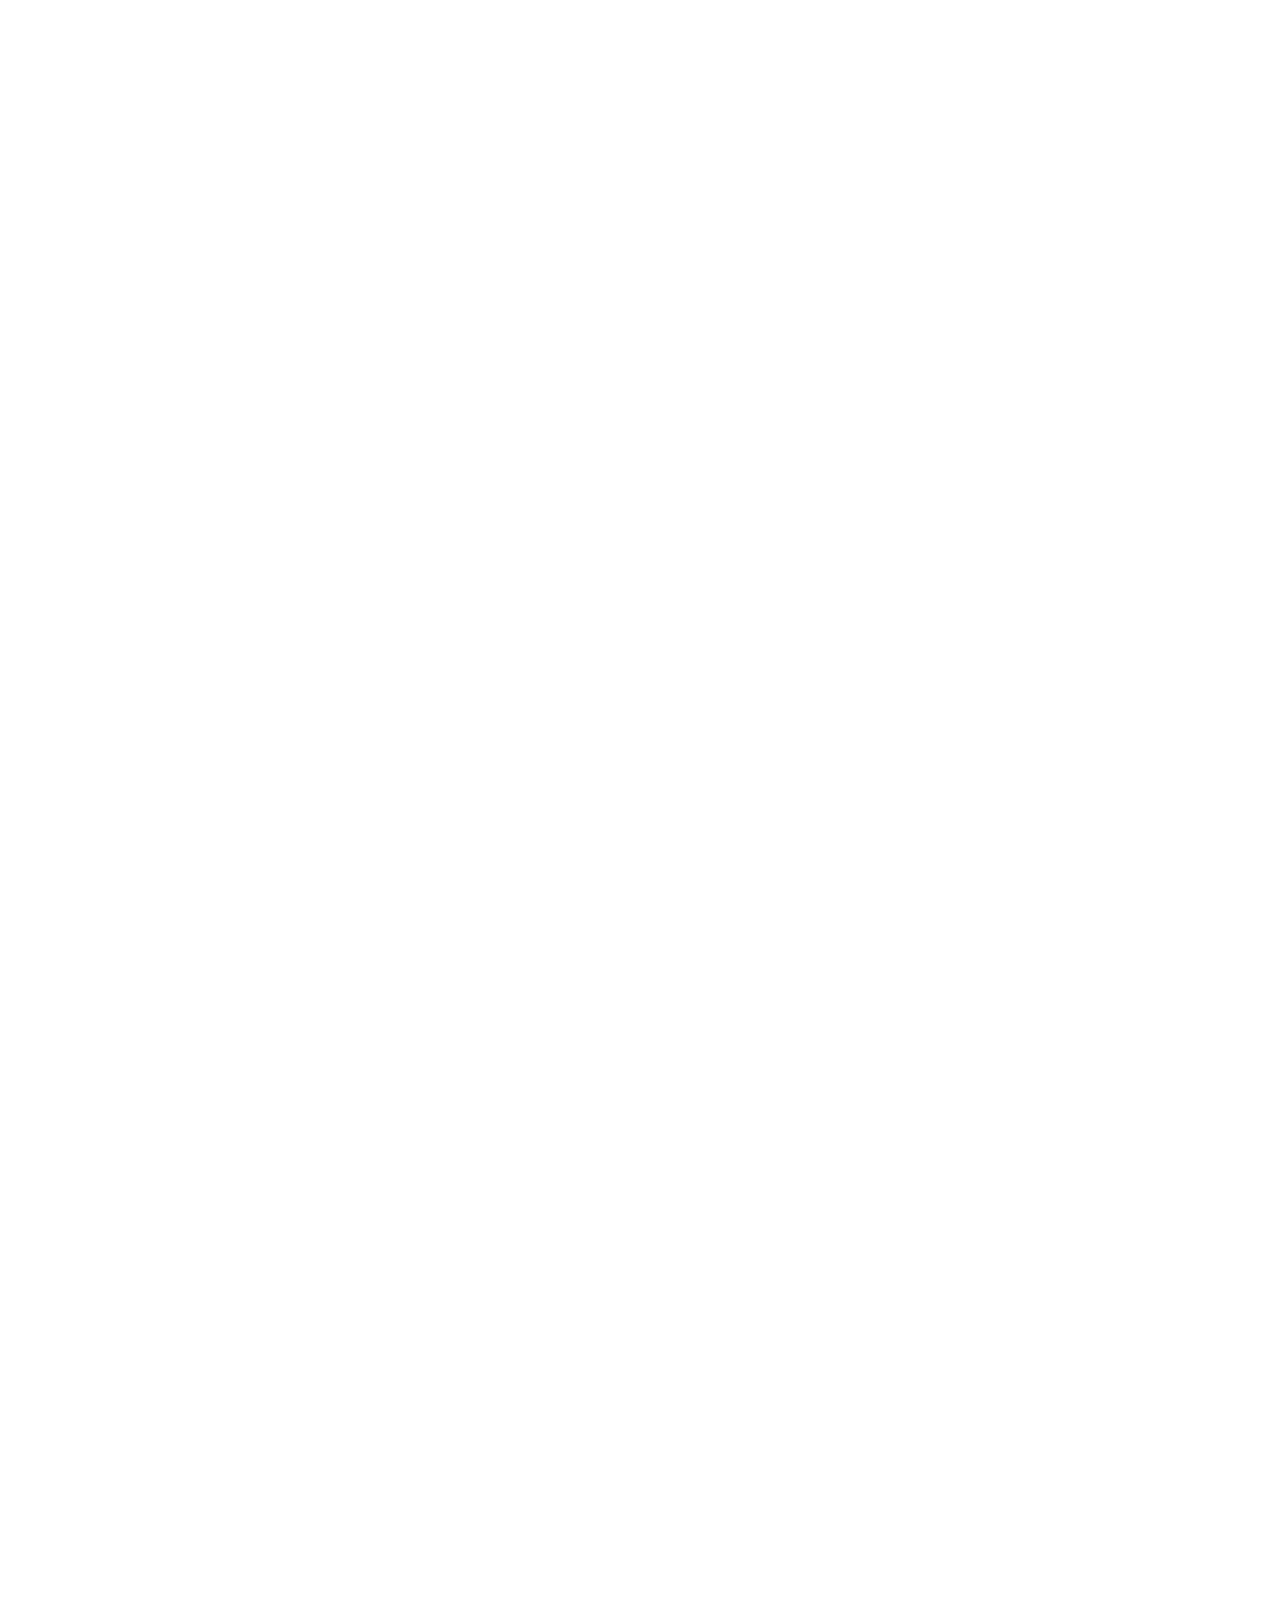
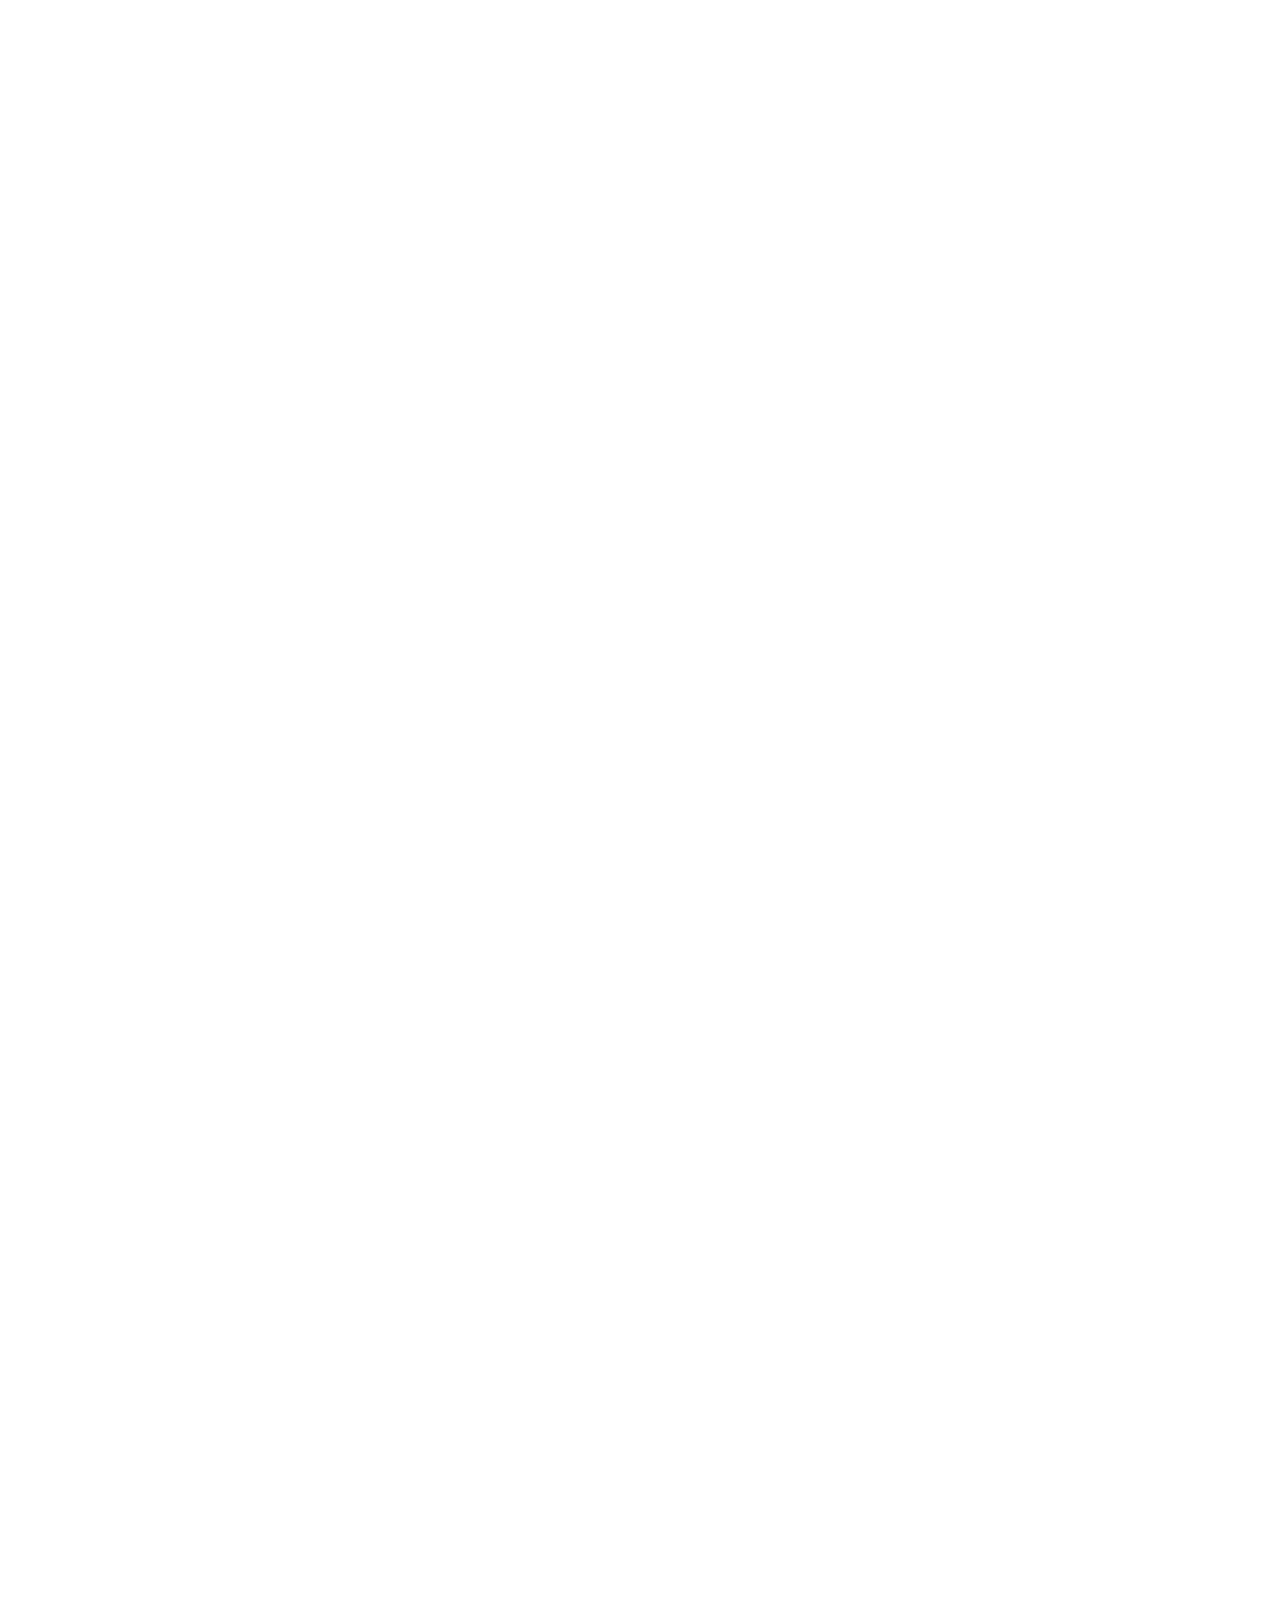
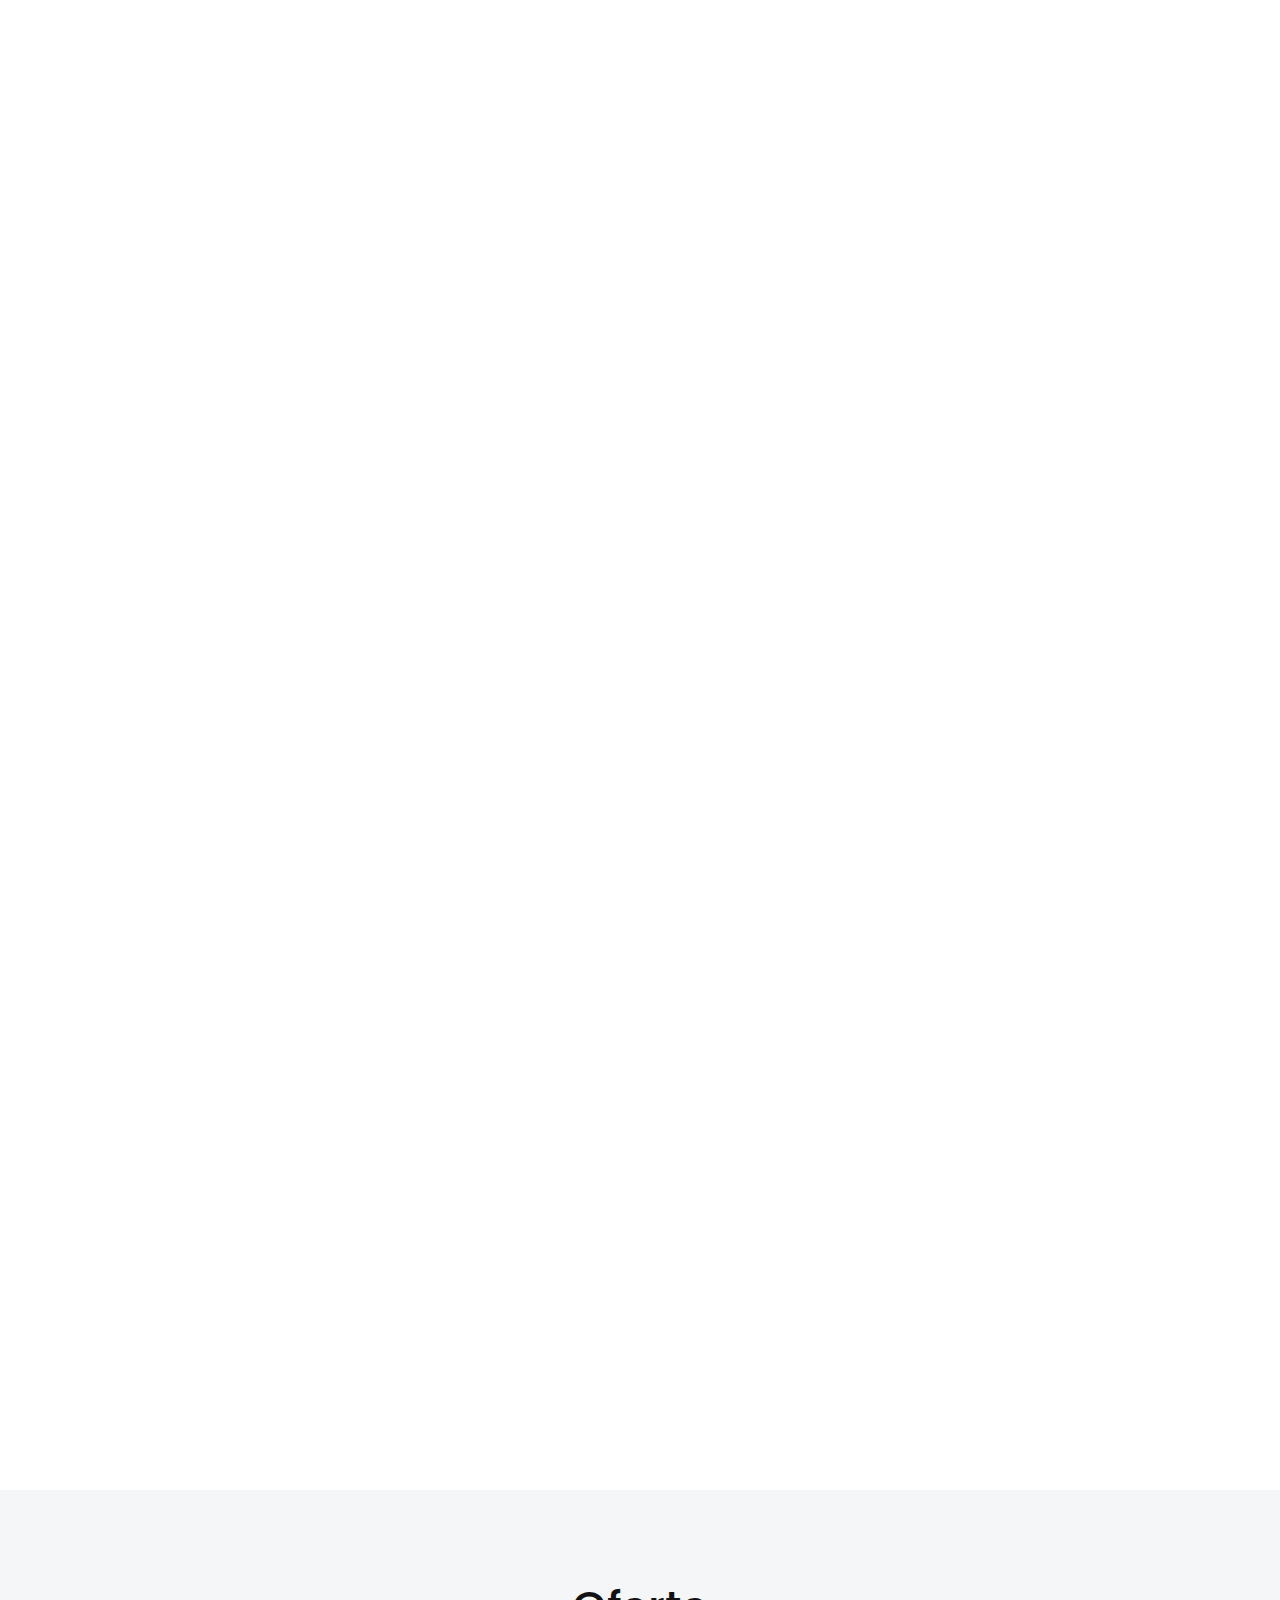
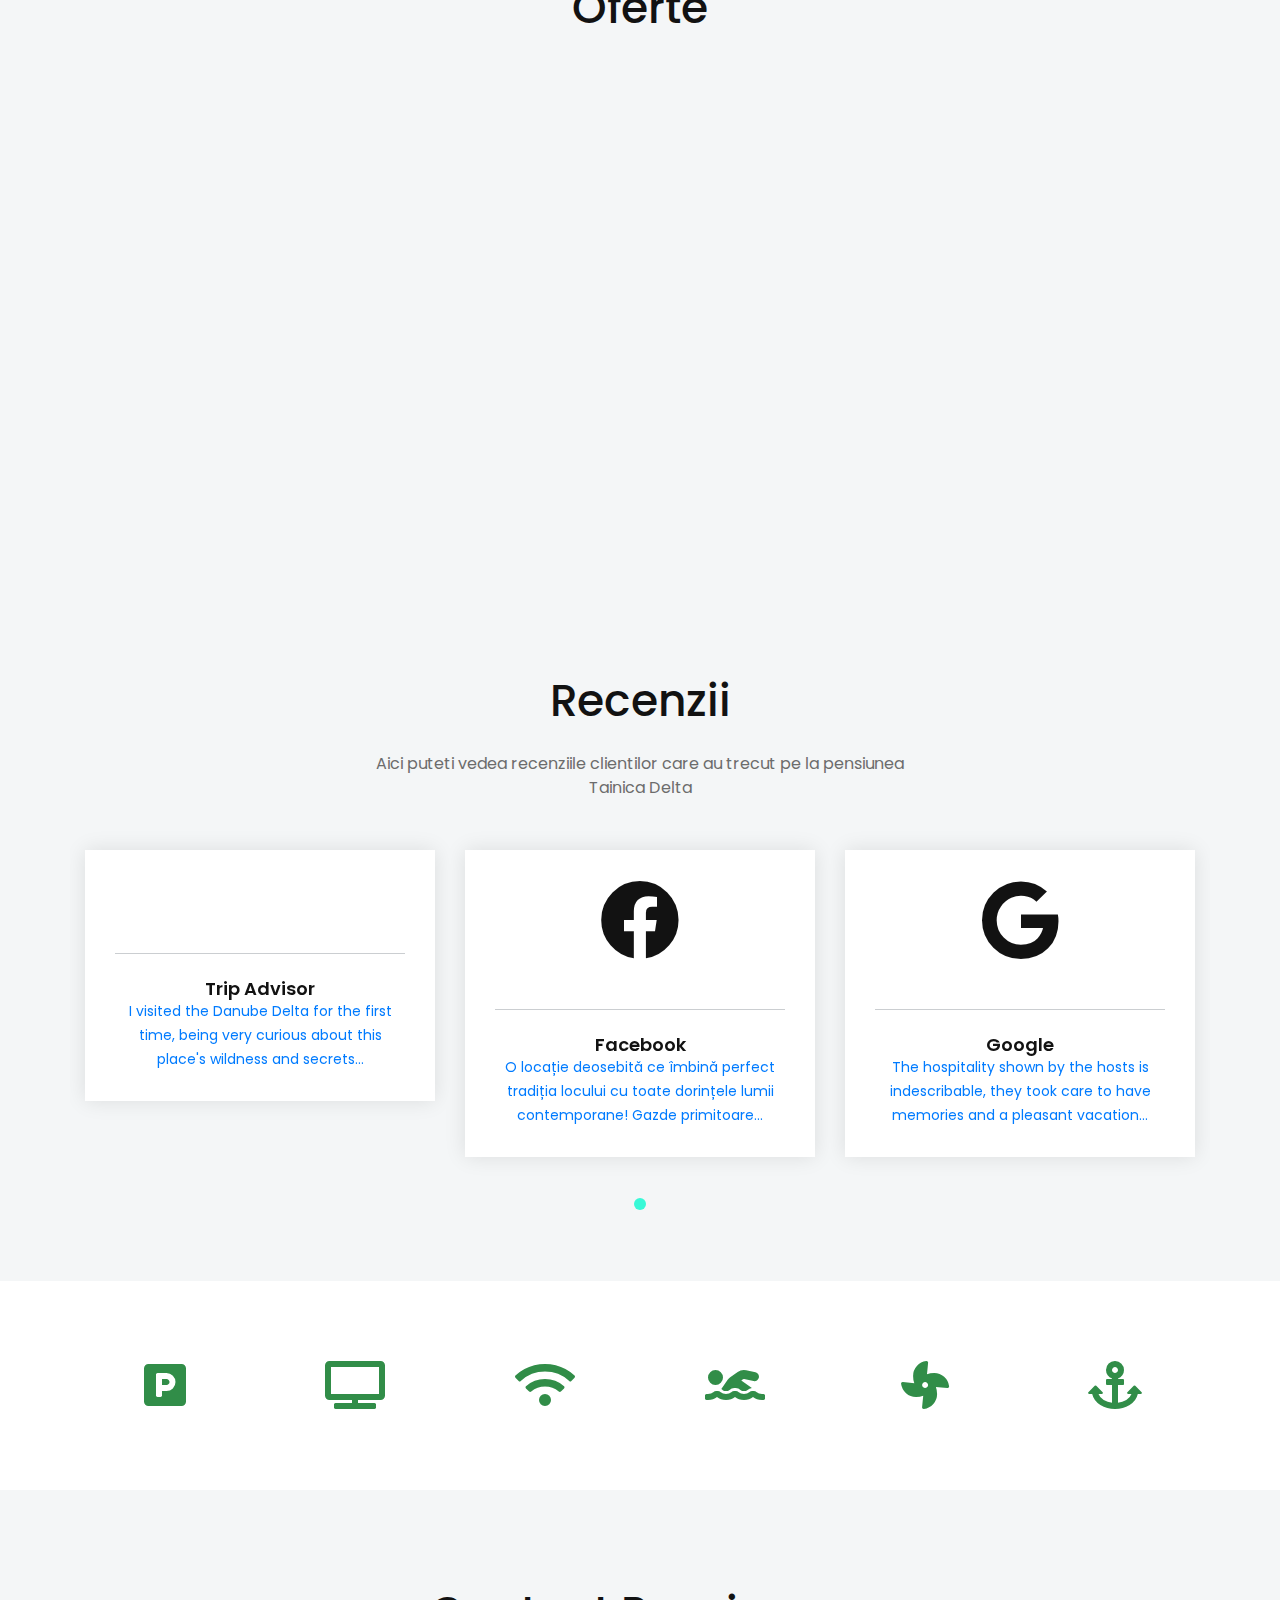
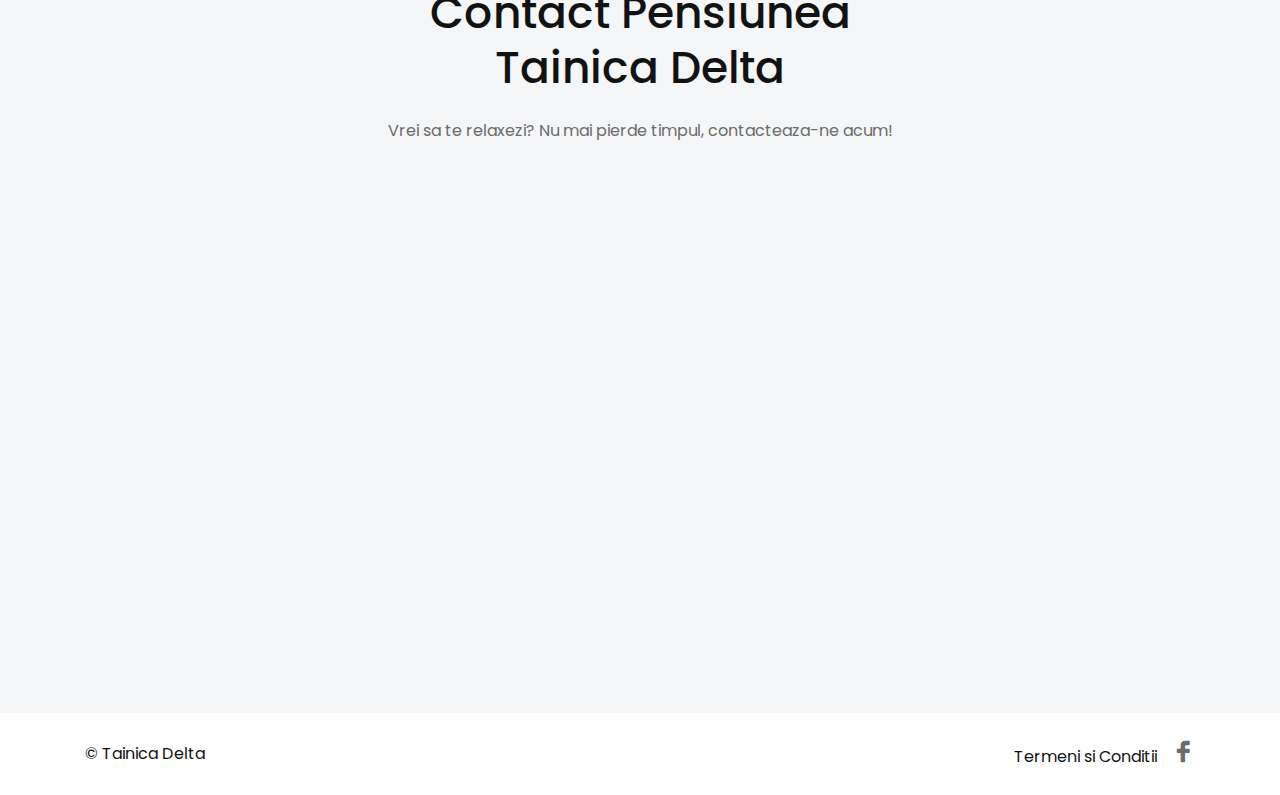
==== commit 8ea69750: "Update index.html" ====
--- a/index.html
+++ b/index.html
@@ -373,7 +373,8 @@
                     </div> <!-- single portfolio -->
                 </div>
                 <!-- ### -->
-                </div>
+                
+
 
                 <div class="col-lg-4 col-sm-6 planning-3">
                     <div class="single-portfolio mt-30 wow fadeInUp" data-wow-duration="1.5s" data-wow-delay="0.7s">
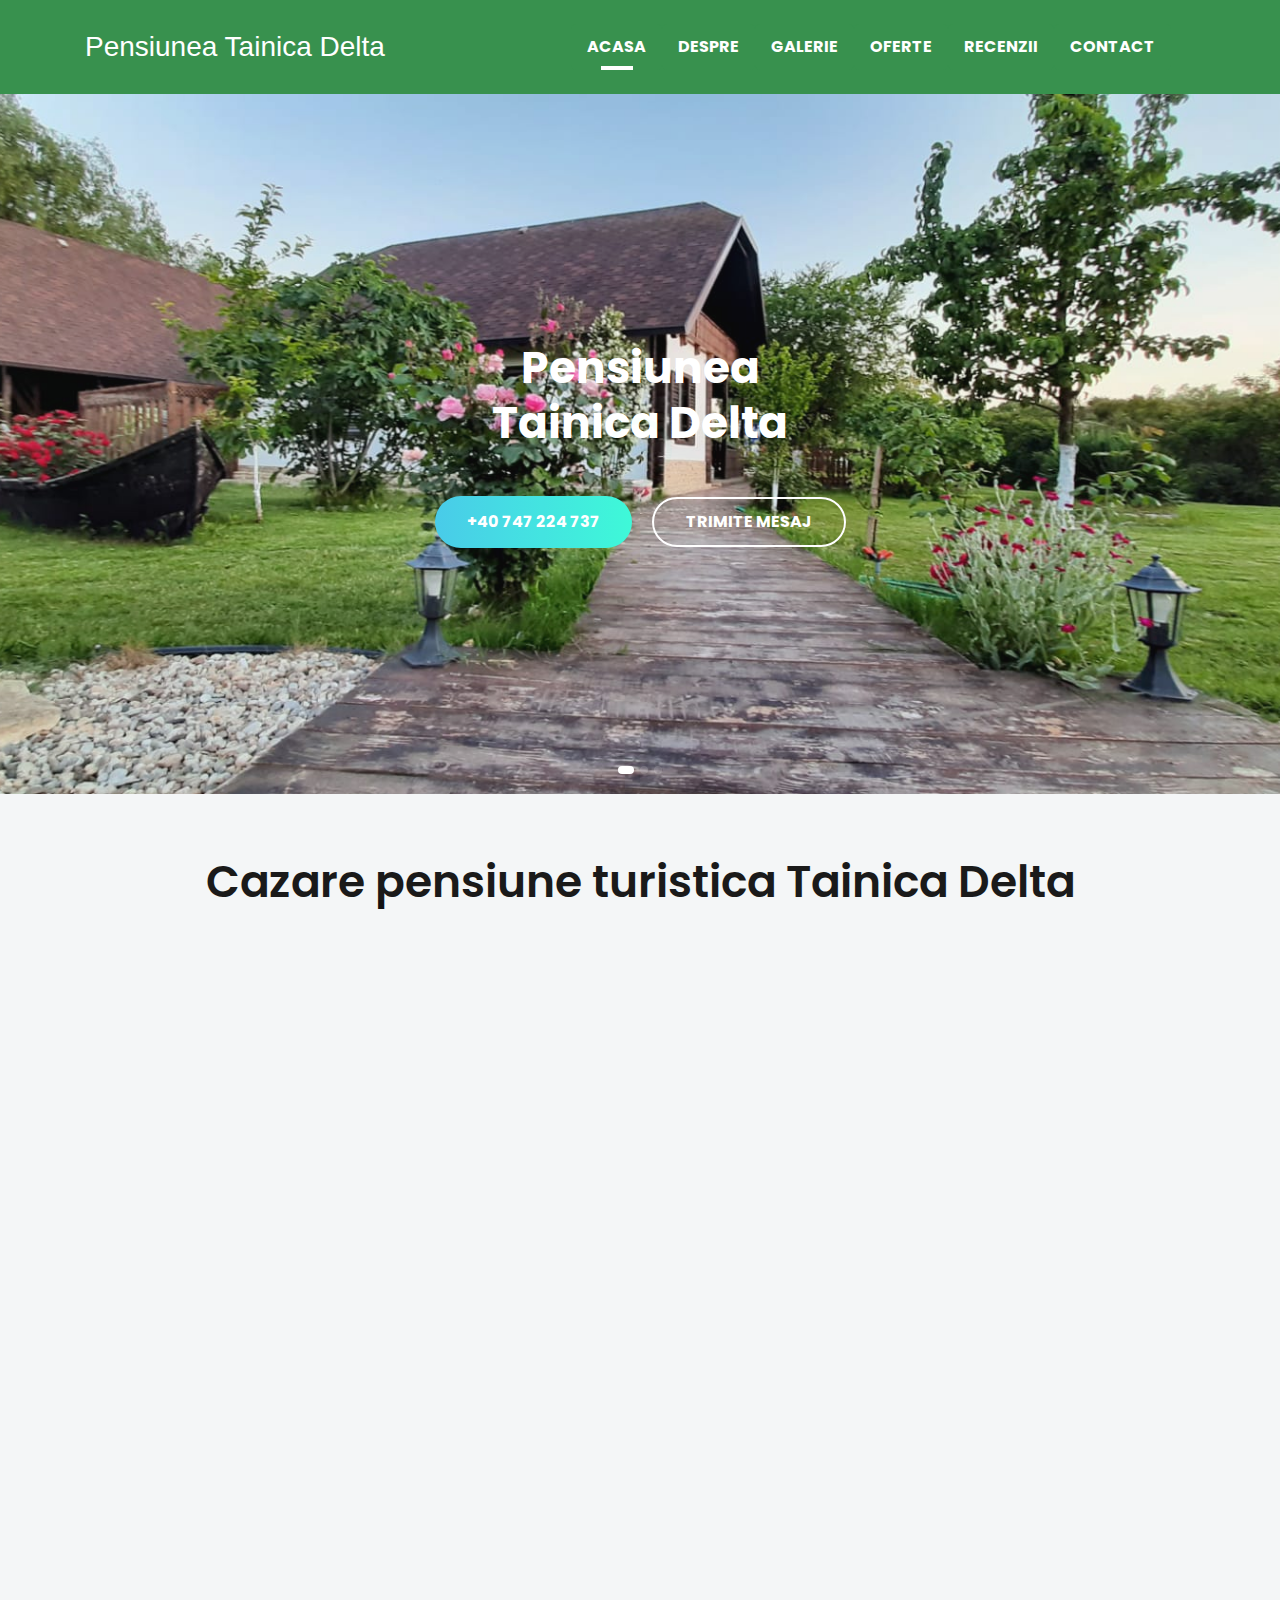
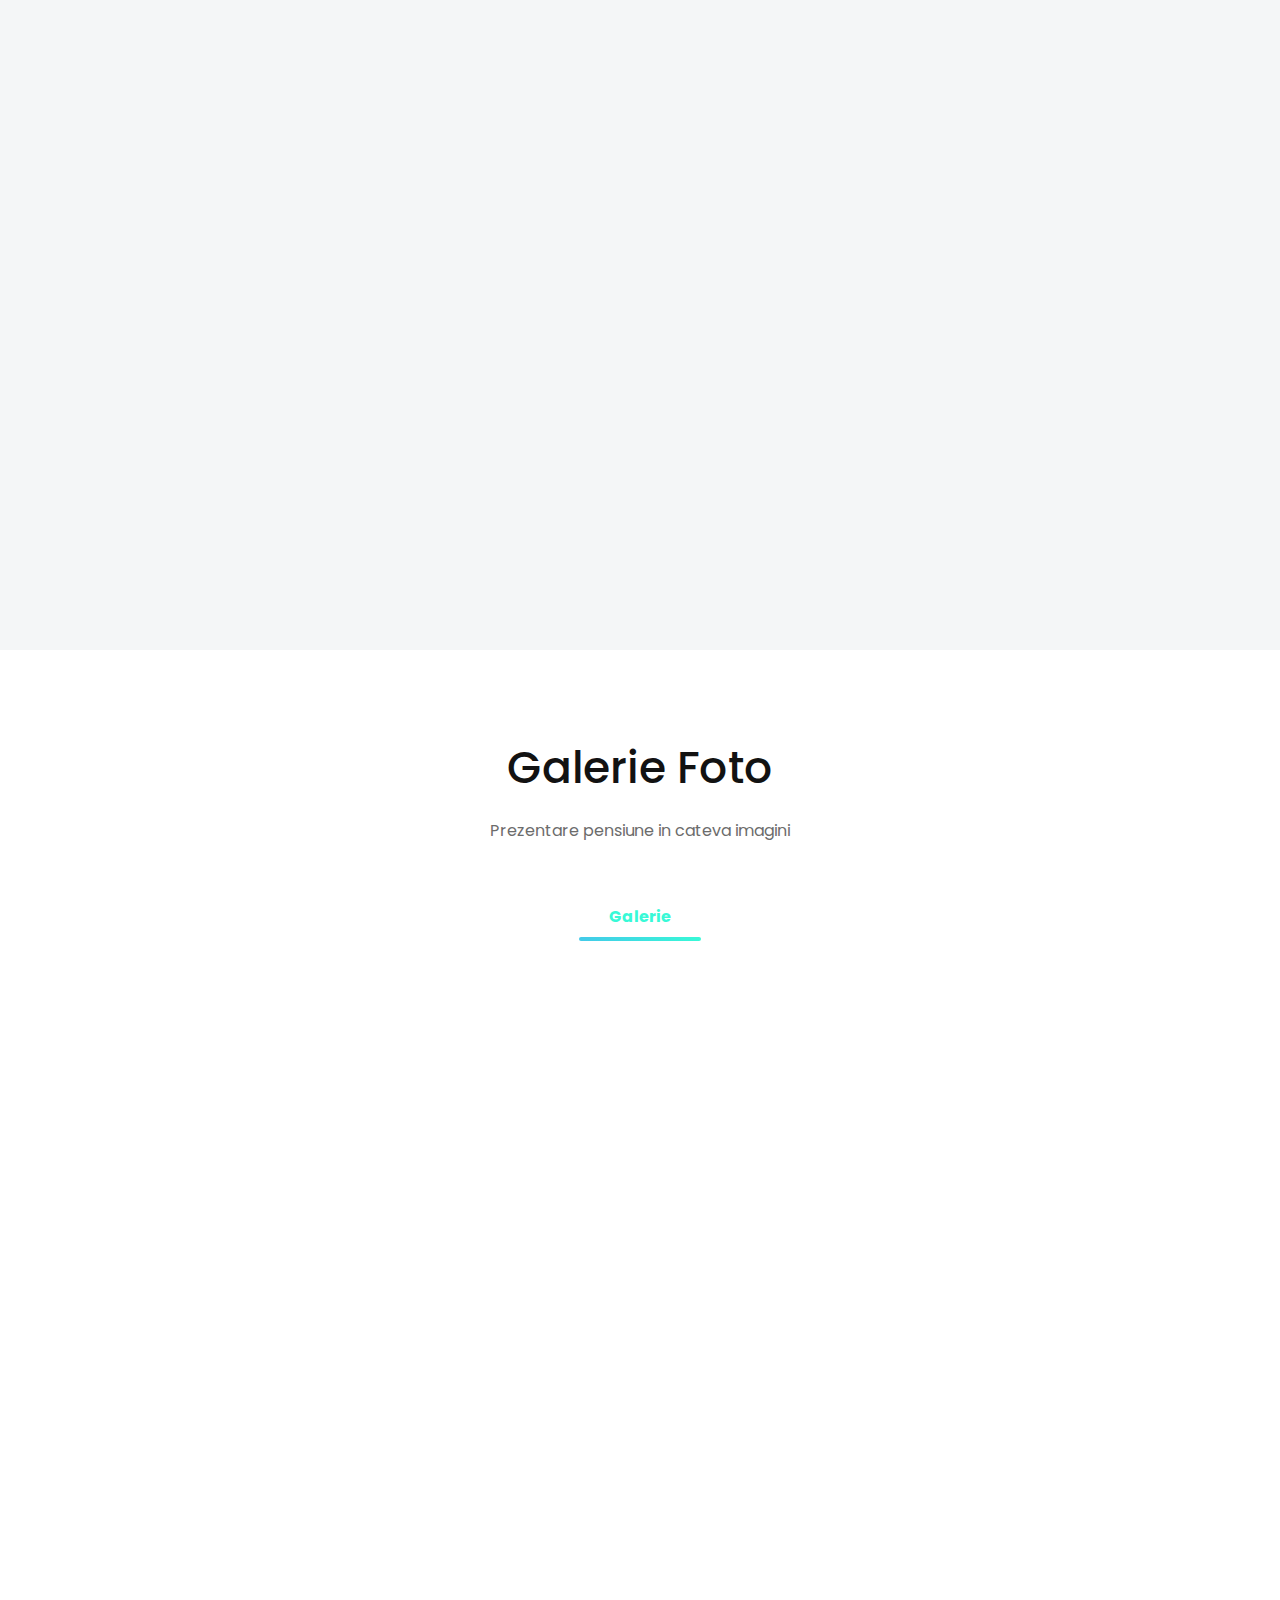
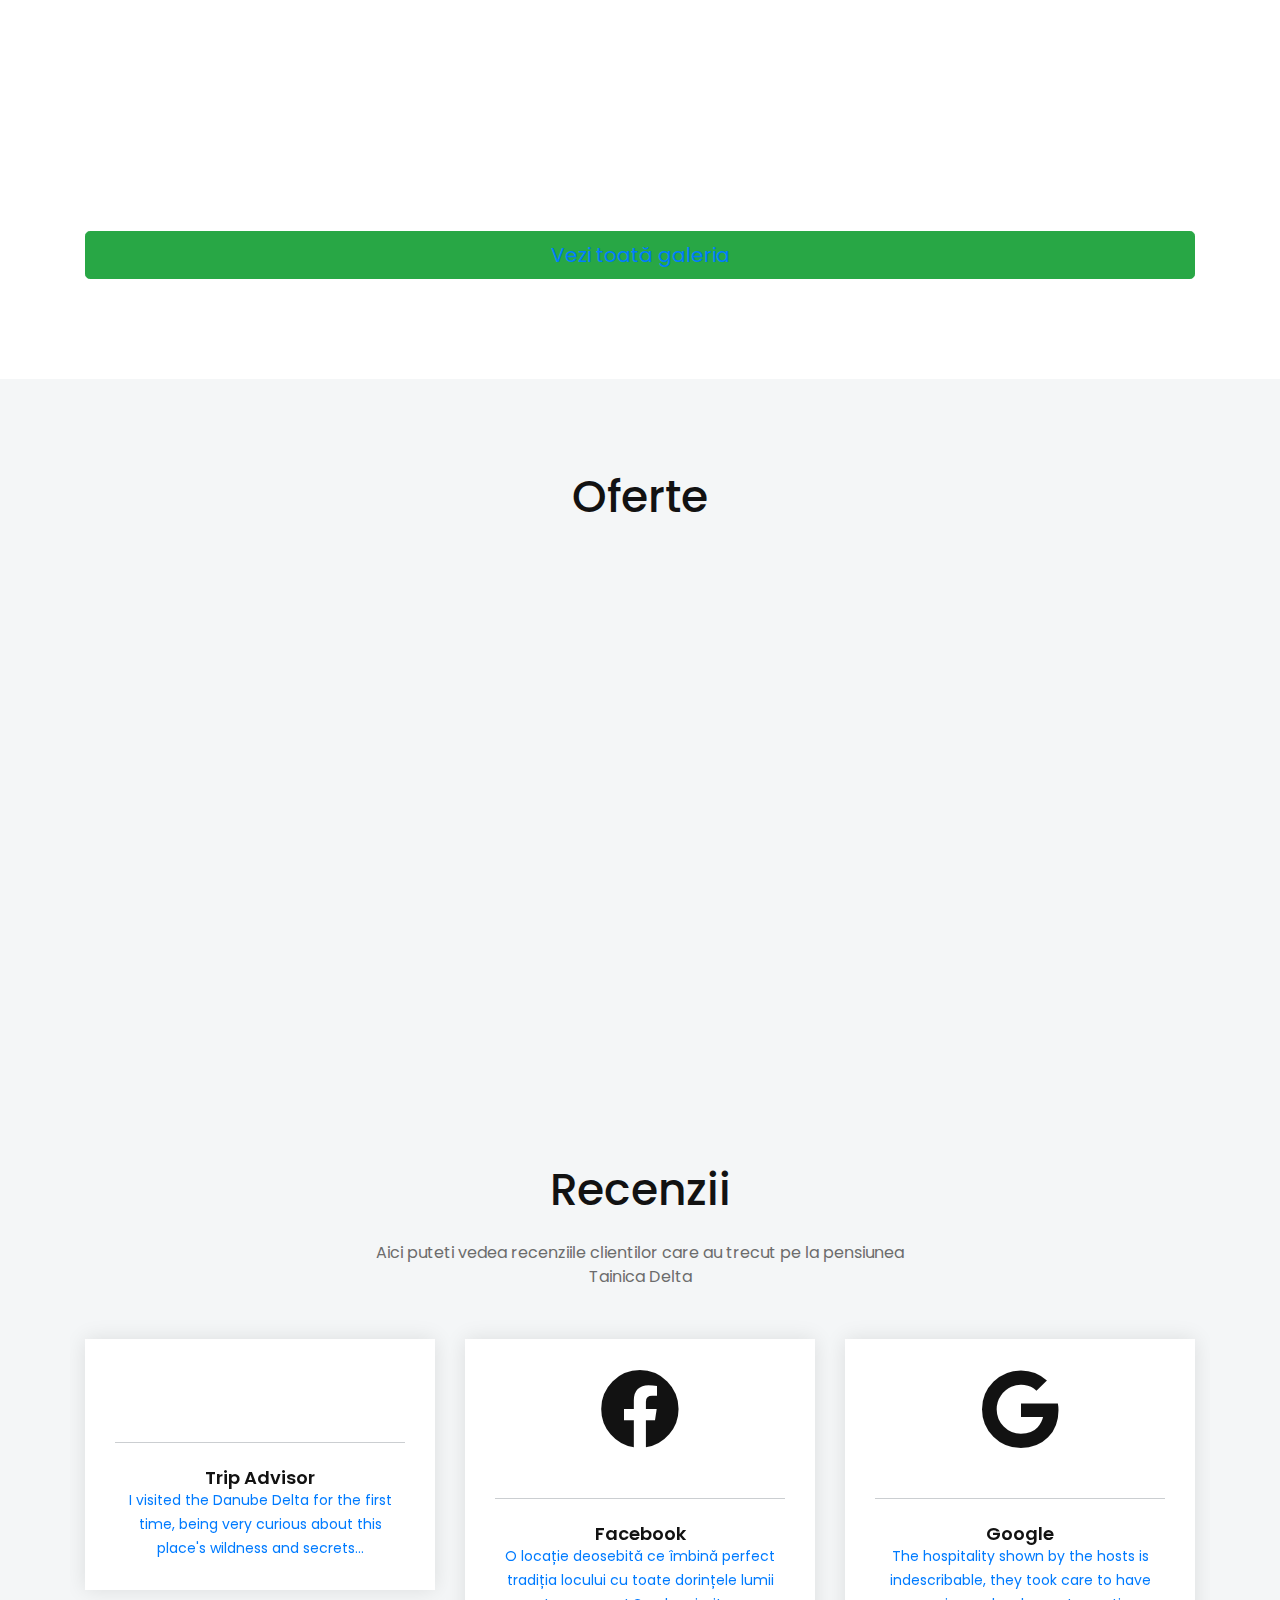
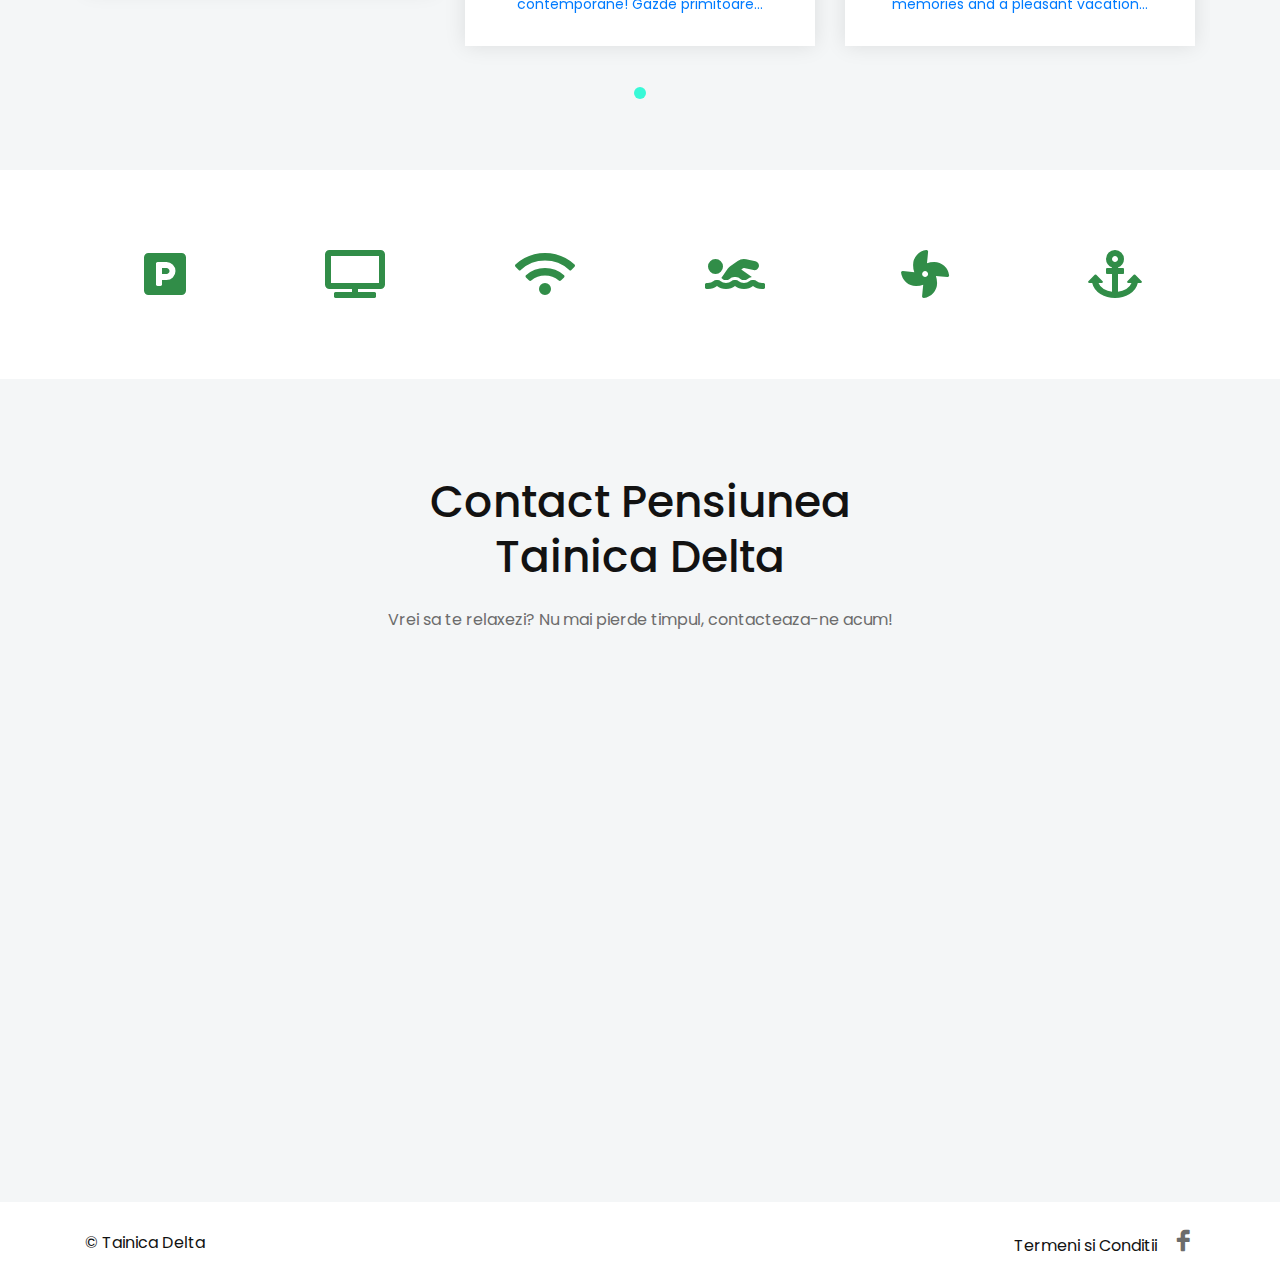
==== commit 87382565: "Update index.html" ====
--- a/index.html
+++ b/index.html
@@ -3,34 +3,33 @@
 
 <head>
 
-    <!--====== Required meta tags ======-->
     <meta charset="utf-8">
     <meta http-equiv="x-ua-compatible" content="ie=edge">
     <meta name="description" content="">
     <meta name="viewport" content="width=device-width, initial-scale=1, shrink-to-fit=no">
 
-    <!--====== Title ======-->
+    <!-- Title -->
     <title>Pensiune Tainica Delta</title>
 
-    <!--====== Bootstrap css ======-->
+    <!-- Bootstrap css -->
     <link rel="stylesheet" href="assets/css/bootstrap.min.css">
 
-    <!--====== Line Icons css ======-->
+    <!-- Line Icons css -->
     <link rel="stylesheet" href="assets/css/LineIcons.css">
 
-    <!--====== Magnific Popup css ======-->
+    <!-- Magnific Popup css -->
     <link rel="stylesheet" href="assets/css/magnific-popup.css">
 
-    <!--====== Slick css ======-->
+    <!-- Slick css -->
     <link rel="stylesheet" href="assets/css/slick.css">
 
-    <!--====== Animate css ======-->
+    <!-- Animate css -->
     <link rel="stylesheet" href="assets/css/animate.css">
 
-    <!--====== Default css ======-->
+    <!-- Default css -->
     <link rel="stylesheet" href="assets/css/default.css">
 
-    <!--====== Style css ======-->
+    <!-- Style css -->
     <link rel="stylesheet" href="assets/css/style.css">
     <link rel="stylesheet" href="assets/css/stil.css">
     <link rel="stylesheet" href="https://cdnjs.cloudflare.com/ajax/libs/font-awesome/5.15.3/css/all.min.css">
@@ -41,8 +40,6 @@
 
 <body>
     
-    <!--====== PRELOADER PART START ======-->
-
     <div class="preloader">
         <div class="loader">
             <div class="ytp-spinner">
@@ -85,13 +82,13 @@
                                         <a class="page-scroll" href="#about">Despre</a>
                                     </li>
                                     <li class="nav-item">
-                                        <a class="page-scroll" href="#portfolio">Galerie</a>
+                                        <a class="page-scroll" href="galerie.html">Galerie</a>
                                     </li>
                                     <li class="nav-item">
-                                        <a class="page-scroll" href="#pricing">Preturi</a>
+                                        <a class="page-scroll" href="#pricing">Oferte</a>
                                     </li>
                                     <li class="nav-item">
-                                        <a class="page-scroll" href="#testimonial">Clienti</a>
+                                        <a class="page-scroll" href="#testimonial">Recenzii</a>
                                     </li>
                                     <li class="nav-item">
                                         <a class="page-scroll" href="#contact">Contact</a>
@@ -99,11 +96,11 @@
                                 </ul>
                             </div>
 
-                        </nav> <!-- navbar -->
-                    </div>
-                </div> <!-- row -->
-            </div> <!-- container -->
-        </div> <!-- navbar area -->
+                        </nav>
+                    </div>
+                </div> 
+            </div> 
+        </div>
         
         <div id="home" class="slider-area">
             <div class="bd-example">
@@ -126,10 +123,10 @@
                                                 <li><a class="main-btn rounded-one" href="https://www.facebook.com/tainicadelta">Trimite Mesaj</a></li>
                                             </ul>
                                         </div>
-                                    </div> <!-- row -->
-                                </div> <!-- container -->
-                            </div> <!-- carousel caption -->
-                        </div> <!-- carousel-item -->
+                                    </div> 
+                                </div> 
+                            </div> 
+                        </div>
 
                         <div class="carousel-item bg_cover" style="background-image: url(assets/images/slider/02.jpg)">
                             <div class="carousel-caption">
@@ -142,10 +139,10 @@
                                                 <li><a class="main-btn rounded-one" href="https://www.facebook.com/tainicadelta">Trimite Mesaj</a></li>
                                             </ul>
                                         </div>
-                                    </div> <!-- row -->
-                                </div> <!-- container -->
-                            </div> <!-- carousel caption -->
-                        </div> <!-- carousel-item -->
+                                    </div> 
+                                </div> 
+                            </div> 
+                        </div>
 
                         <div class="carousel-item bg_cover" style="background-image: url(assets/images/slider/03.jpg)">
                             <div class="carousel-caption">
@@ -158,11 +155,11 @@
                                                 <li><a class="main-btn rounded-one" href="https://www.facebook.com/tainicadelta">Trimite Mesaj</a></li>
                                             </ul>
                                         </div>
-                                    </div> <!-- row -->
-                                </div> <!-- container -->
-                            </div> <!-- carousel caption -->
-                        </div> <!-- carousel-item -->
-                    </div> <!-- carousel-inner -->
+                                    </div> 
+                                </div> 
+                            </div> 
+                        </div>
+                    </div>
 
                     <a class="carousel-control-prev" href="#carouselOne" role="button" data-slide="prev">
                         <i class="lni-arrow-left-circle"></i>
@@ -172,7 +169,7 @@
                         <i class="lni-arrow-right-circle"></i>
                     </a>
                 </div> <!-- carousel -->
-            </div> <!-- bd-example -->
+            </div>
         </div>
 
     </section>
@@ -183,28 +180,25 @@
     <section id="about" class="about-area">
         <div class="container">
             <div class="row justify-content-center">
-                <div class="col-xl-6 col-lg-8">
+                <div class="col-xl-10 col-lg-8">
                     <div class="about-image text-center wow fadeInUp" data-wow-duration="1.5s" data-wow-offset="100">
                     </div>
                     <div class="section-title text-center mt-30 pb-20">
-                        <h4 class="title wow fadeInUp" data-wow-duration="1.5s" data-wow-delay="0.6s">Cazare pensiune turistica Tainica Delta</h4>
+                        <h4 class="title wow fadeInUp pb-20" data-wow-duration="1.5s" data-wow-delay="0.6s">Cazare pensiune turistica Tainica Delta</h4>
                         <p class="text wow fadeInUp margine mt-20" data-wow-duration="1.5s" data-wow-delay="1s">Pensiunea Tainica Delta este situata in localitatea Uzlina, (la intrare pe canalul Uzlina), fiind unul dintre cele mai frumoase locuri din lume, acolo unde se imbina aventura si natura salbatica cu relaxarea si confortul, intr-un taram unic de vis.</br></br>
-                            Vacanta dvs incepe la Murghiol (debarcader), de unde va vom prelua cu ambarcatiunile noastre pentru a va conduce la "Pensiunea Tainica Delta".</br></br>
+                            Vacanta dvs incepe la Murighiol (debarcader), de unde va vom prelua cu ambarcatiunile noastre pentru a va conduce la "Pensiunea Tainica Delta".</br></br>
                             Pensiunea Tainica Delta va poate oferi un sejur de neuitat printr-o plimbare unde natura te invaluie in timp ce te plimbi de-a lungul canalelor, pe cele mai frumoase trasee din Delta Dunarii, oferindu-ti experienta unica pe care o cauti.
                         </p>
-            <!-- video -->
             <iframe class="mt-50" src="https://www.youtube.com/embed/U4NxRliSREQ" style="width: 90%; height: 320px;" title="YouTube video player" frameborder="0" allow="accelerometer; autoplay; clipboard-write; encrypted-media; gyroscope; picture-in-picture" allowfullscreen></iframe>
-            <!-- video -->
-                    </div> <!-- section title -->
-                </div>
-            </div> <!-- row -->
+                    </div> 
+                </div>
+            </div> 
 
             
             <div class="row">
                 <div class="col-lg-6">
                     <div class="single-about d-sm-flex mt-30 wow fadeInUp" data-wow-duration="1.5s" data-wow-delay="1.2s">
                         <div class="about-icon">
-                            <!-- fasfa -->
                             <i class="culoare fas fa-bed fa-3x"></i>
                         </div>
                         <div class="about-content media-body">
@@ -212,7 +206,7 @@
                             <p class="text">La Tainica Delta aveti parte de liniste si odihna in inima Deltei Dunarii unde va veti bucura de un cadru natural ce inconjoara pensiunea.</br>
                             Pensiunea noastra va ofera 6 spatii de cazare (15 locuri).</p>
                         </div>
-                    </div> <!-- single about -->
+                    </div>
                 </div>
                 <div class="col-lg-6">
                     <div class="single-about d-sm-flex mt-30 wow fadeInUp" data-wow-duration="1.5s" data-wow-delay="1.6s">
@@ -223,7 +217,7 @@
                             <h4 class="about-title">Birdwatching</h4>
                             <p class="text">Pasionatii de birdwatching pot observa peste 360 de specii de pasari in habitatul lor natural, printre care Pelicanul, Cormoranul Egreta sau Lopatarul.</p>
                         </div>
-                    </div> <!-- single about -->
+                    </div>
                 </div>
                 <div class="col-lg-6">
                     <div class="single-about d-sm-flex mt-30 wow fadeInUp" data-wow-duration="1.5s" data-wow-delay="1.4s">
@@ -240,7 +234,7 @@
                                 Traseu 4 - Uzlina - Lac Isac - Crisan - Sulina
                                 </p>
                         </div>
-                    </div> <!-- single about -->
+                    </div>
                 </div>
 
                 <div class="col-lg-6">
@@ -254,10 +248,10 @@
                                 - Brat Sf. Gheorghe,  Lac Uzlina,  Lac Isac,  Lac Gorgova,  Canal Litcov
                                 </p>
                         </div>
-                    </div> <!-- single about -->
-                </div>
-            </div> <!-- row -->
-        </div> <!-- container -->
+                    </div>
+                </div>
+            </div> 
+        </div> 
     </section>
 
     <section id="portfolio" class="portfolio-area">
@@ -267,24 +261,19 @@
                     <div class="section-title text-center pb-20">
                         <h3 class="title">Galerie Foto</h3>
                         <p class="text">Prezentare pensiune in cateva imagini</p>
-                    </div> <!-- row -->
-                </div>
-            </div> <!-- row -->
+                    </div> 
+                </div>
+            </div> 
             <div class="row">
                 <div class="col-lg-12">
                     <div class="portfolio-menu pt-30 text-center">
                         <ul>
                             <li data-filter="*" class="active">Galerie</li>
-                            <!-- <li data-filter=".branding-3">Pensiune</li>
-                            <li data-filter=".marketing-3">Camere</li>
-                            <li data-filter=".planning-3">Delta</li>
-                            <li data-filter=".research-3">Diverse</li> -->
                         </ul>
-                    </div> <!-- portfolio menu -->
-                </div>
-            </div> <!-- row -->
+                    </div>
+                </div>
+            </div> 
             <div class="row grid">
-                <!-- gr1 -->
                 <div class="col-lg-4 col-sm-6 planning-3">
                     <div class="single-portfolio mt-30 wow fadeInUp" data-wow-duration="1.5s" data-wow-delay="0.7s">
                         <div class="portfolio-image">
@@ -301,10 +290,10 @@
                             </div>
                         </div>
                         <div class="portfolio-text">
-                            <h4 class="portfolio-title"><a href="#"><!--  titlu descriere --></a></h4>
-                            <p class="text"><!--  descriere --></p>
-                        </div>
-                    </div> <!-- single portfolio -->
+                            <h4 class="portfolio-title"><a href="#"></a></h4>
+                            <p class="text"></p>
+                        </div>
+                    </div> 
                 </div>
                 <div class="col-lg-4 col-sm-6 planning-3">
                     <div class="single-portfolio mt-30 wow fadeInUp" data-wow-duration="1.5s" data-wow-delay="0.7s">
@@ -322,10 +311,10 @@
                             </div>
                         </div>
                         <div class="portfolio-text">
-                            <h4 class="portfolio-title"><a href="#"><!--  titlu descriere --></a></h4>
-                            <p class="text"><!--  descriere --></p>
-                        </div>
-                    </div> <!-- single portfolio -->
+                            <h4 class="portfolio-title"><a href="#"></a></h4>
+                            <p class="text"></p>
+                        </div>
+                    </div> 
                 </div>
                 <div class="col-lg-4 col-sm-6 planning-3">
                     <div class="single-portfolio mt-30 wow fadeInUp" data-wow-duration="1.5s" data-wow-delay="0.7s">
@@ -343,22 +332,21 @@
                             </div>
                         </div>
                         <div class="portfolio-text">
-                            <h4 class="portfolio-title"><a href="#"><!--  titlu descriere --></a></h4>
-                            <p class="text"><!--  descriere --></p>
-                        </div>
-                    </div> <!-- single portfolio -->
+                            <h4 class="portfolio-title"><a href="#"></a></h4>
+                            <p class="text"></p>
+                        </div>
+                    </div> 
                 </div>
                 <!-- /gr1 -->
 
-                <!-- gr2 -->
                 <div class="col-lg-4 col-sm-6 planning-3">
                     <div class="single-portfolio mt-30 wow fadeInUp" data-wow-duration="1.5s" data-wow-delay="0.7s">
                         <div class="portfolio-image">
-                            <img src="assets/images/imagini/202105/ext1.jpeg" alt="">
+                            <img src="assets/images/202105/31/foto (121).jpg" alt="">
                             <div class="portfolio-overlay d-flex align-items-center justify-content-center">
                                 <div class="portfolio-content">
                                     <div class="portfolio-icon">
-                                        <a class="image-popup" href="assets/images/imagini/202105/ext1.jpeg"><i class="lni-zoom-in"></i></a>
+                                        <a class="image-popup" href="assets/images/202105/31/foto (121).jpg"><i class="lni-zoom-in"></i></a>
                                     </div>
                                     <div class="portfolio-icon">
                                         <a href="#"><i class="lni-link"></i></a>
@@ -367,14 +355,34 @@
                             </div>
                         </div>
                         <div class="portfolio-text">
-                            <h4 class="portfolio-title"><a href="#"><!--  titlu descriere --></a></h4>
-                            <p class="text"><!--  descriere --></p>
-                        </div>
-                    </div> <!-- single portfolio -->
-                </div>
-                <!-- ### -->
-                
-
+                            <h4 class="portfolio-title"><a href="#"></a></h4>
+                            <p class="text"></p>
+                        </div>
+                    </div> 
+                </div>
+
+
+                <div class="col-lg-4 col-sm-6 planning-3">
+                    <div class="single-portfolio mt-30 wow fadeInUp" data-wow-duration="1.5s" data-wow-delay="0.7s">
+                        <div class="portfolio-image">
+                            <img src="assets/images/202105/31/foto (8).jpg " alt="">
+                            <div class="portfolio-overlay d-flex align-items-center justify-content-center">
+                                <div class="portfolio-content">
+                                    <div class="portfolio-icon">
+                                        <a class="image-popup" href="assets/images/202105/31/foto (8).jpg"><i class="lni-zoom-in"></i></a>
+                                    </div>
+                                    <div class="portfolio-icon">
+                                        <a href="#"><i class="lni-link"></i></a>
+                                    </div>
+                                </div>
+                            </div>
+                        </div>
+                        <div class="portfolio-text">
+                            <h4 class="portfolio-title"><a href="#"></a></h4>
+                            <p class="text"></p>
+                        </div>
+                    </div> 
+                </div>
 
                 <div class="col-lg-4 col-sm-6 planning-3">
                     <div class="single-portfolio mt-30 wow fadeInUp" data-wow-duration="1.5s" data-wow-delay="0.7s">
@@ -392,10 +400,10 @@
                             </div>
                         </div>
                         <div class="portfolio-text">
-                            <h4 class="portfolio-title"><a href="#"><!--  titlu descriere --></a></h4>
-                            <p class="text"><!--  descriere --></p>
-                        </div>
-                    </div> <!-- single portfolio -->
+                            <h4 class="portfolio-title"><a href="#"></a></h4>
+                            <p class="text"></p>
+                        </div>
+                    </div> 
                 </div>
 
                 <div class="col-lg-4 col-sm-6 planning-3">
@@ -414,10 +422,10 @@
                             </div>
                         </div>
                         <div class="portfolio-text">
-                            <h4 class="portfolio-title"><a href="#"><!--  titlu descriere --></a></h4>
-                            <p class="text"><!--  descriere --></p>
-                        </div>
-                    </div> <!-- single portfolio -->
+                            <h4 class="portfolio-title"><a href="#"></a></h4>
+                            <p class="text"></p>
+                        </div>
+                    </div> 
                 </div>
 
                 <div class="col-lg-4 col-sm-6 planning-3">
@@ -436,759 +444,18 @@
                             </div>
                         </div>
                         <div class="portfolio-text">
-                            <h4 class="portfolio-title"><a href="#"><!--  titlu descriere --></a></h4>
-                            <p class="text"><!--  descriere --></p>
-                        </div>
-                    </div> <!-- single portfolio -->
-                </div>
-
-                <div class="col-lg-4 col-sm-6 planning-3">
-                    <div class="single-portfolio mt-30 wow fadeInUp" data-wow-duration="1.5s" data-wow-delay="0.7s">
-                        <div class="portfolio-image">
-                            <img src="assets/images/202105/31/foto (121).jpg" alt="">
-                            <div class="portfolio-overlay d-flex align-items-center justify-content-center">
-                                <div class="portfolio-content">
-                                    <div class="portfolio-icon">
-                                        <a class="image-popup" href="assets/images/202105/31/foto (121).jpg"><i class="lni-zoom-in"></i></a>
-                                    </div>
-                                    <div class="portfolio-icon">
-                                        <a href="#"><i class="lni-link"></i></a>
-                                    </div>
-                                </div>
-                            </div>
-                        </div>
-                        <div class="portfolio-text">
-                            <h4 class="portfolio-title"><a href="#"><!--  titlu descriere --></a></h4>
-                            <p class="text"><!--  descriere --></p>
-                        </div>
-                    </div> <!-- single portfolio -->
-                </div>
-
-                <div class="col-lg-4 col-sm-6 planning-3">
-                    <div class="single-portfolio mt-30 wow fadeInUp" data-wow-duration="1.5s" data-wow-delay="0.7s">
-                        <div class="portfolio-image">
-                            <img src="assets/images/202105/31/foto (19).jpg" alt="">
-                            <div class="portfolio-overlay d-flex align-items-center justify-content-center">
-                                <div class="portfolio-content">
-                                    <div class="portfolio-icon">
-                                        <a class="image-popup" href="assets/images/202105/31/foto (19).jpg"><i class="lni-zoom-in"></i></a>
-                                    </div>
-                                    <div class="portfolio-icon">
-                                        <a href="#"><i class="lni-link"></i></a>
-                                    </div>
-                                </div>
-                            </div>
-                        </div>
-                        <div class="portfolio-text">
-                            <h4 class="portfolio-title"><a href="#"><!--  titlu descriere --></a></h4>
-                            <p class="text"><!--  descriere --></p>
-                        </div>
-                    </div> <!-- single portfolio -->
-                </div>
-
-                <div class="col-lg-4 col-sm-6 planning-3">
-                    <div class="single-portfolio mt-30 wow fadeInUp" data-wow-duration="1.5s" data-wow-delay="0.7s">
-                        <div class="portfolio-image">
-                            <img src="assets/images/202105/31/foto (20).jpg" alt="">
-                            <div class="portfolio-overlay d-flex align-items-center justify-content-center">
-                                <div class="portfolio-content">
-                                    <div class="portfolio-icon">
-                                        <a class="image-popup" href="assets/images/202105/31/foto (20).jpg"><i class="lni-zoom-in"></i></a>
-                                    </div>
-                                    <div class="portfolio-icon">
-                                        <a href="#"><i class="lni-link"></i></a>
-                                    </div>
-                                </div>
-                            </div>
-                        </div>
-                        <div class="portfolio-text">
-                            <h4 class="portfolio-title"><a href="#"><!--  titlu descriere --></a></h4>
-                            <p class="text"><!--  descriere --></p>
-                        </div>
-                    </div> <!-- single portfolio -->
-                </div>
-
-                <div class="col-lg-4 col-sm-6 planning-3">
-                    <div class="single-portfolio mt-30 wow fadeInUp" data-wow-duration="1.5s" data-wow-delay="0.7s">
-                        <div class="portfolio-image">
-                            <img src="assets/images/202105/31/foto (130).jpg" alt="">
-                            <div class="portfolio-overlay d-flex align-items-center justify-content-center">
-                                <div class="portfolio-content">
-                                    <div class="portfolio-icon">
-                                        <a class="image-popup" href="assets/images/202105/31/foto (130).jpg"><i class="lni-zoom-in"></i></a>
-                                    </div>
-                                    <div class="portfolio-icon">
-                                        <a href="#"><i class="lni-link"></i></a>
-                                    </div>
-                                </div>
-                            </div>
-                        </div>
-                        <div class="portfolio-text">
-                            <h4 class="portfolio-title"><a href="#"><!--  titlu descriere --></a></h4>
-                            <p class="text"><!--  descriere --></p>
-                        </div>
-                    </div> <!-- single portfolio -->
-                </div>
-
-                <div class="col-lg-4 col-sm-6 planning-3">
-                    <div class="single-portfolio mt-30 wow fadeInUp" data-wow-duration="1.5s" data-wow-delay="0.7s">
-                        <div class="portfolio-image">
-                            <img src="assets/images/202105/31/foto (131).jpg" alt="">
-                            <div class="portfolio-overlay d-flex align-items-center justify-content-center">
-                                <div class="portfolio-content">
-                                    <div class="portfolio-icon">
-                                        <a class="image-popup" href="assets/images/202105/31/foto (131).jpg"><i class="lni-zoom-in"></i></a>
-                                    </div>
-                                    <div class="portfolio-icon">
-                                        <a href="#"><i class="lni-link"></i></a>
-                                    </div>
-                                </div>
-                            </div>
-                        </div>
-                        <div class="portfolio-text">
-                            <h4 class="portfolio-title"><a href="#"><!--  titlu descriere --></a></h4>
-                            <p class="text"><!--  descriere --></p>
-                        </div>
-                    </div> <!-- single portfolio -->
-                </div>
-
-                <div class="col-lg-4 col-sm-6 planning-3">
-                    <div class="single-portfolio mt-30 wow fadeInUp" data-wow-duration="1.5s" data-wow-delay="0.7s">
-                        <div class="portfolio-image">
-                            <img src="assets/images/202105/31/foto (142).jpg" alt="">
-                            <div class="portfolio-overlay d-flex align-items-center justify-content-center">
-                                <div class="portfolio-content">
-                                    <div class="portfolio-icon">
-                                        <a class="image-popup" href="assets/images/202105/31/foto (142).jpg"><i class="lni-zoom-in"></i></a>
-                                    </div>
-                                    <div class="portfolio-icon">
-                                        <a href="#"><i class="lni-link"></i></a>
-                                    </div>
-                                </div>
-                            </div>
-                        </div>
-                        <div class="portfolio-text">
-                            <h4 class="portfolio-title"><a href="#"><!--  titlu descriere --></a></h4>
-                            <p class="text"><!--  descriere --></p>
-                        </div>
-                    </div> <!-- single portfolio -->
-                </div>
-
-                <div class="col-lg-4 col-sm-6 planning-3">
-                    <div class="single-portfolio mt-30 wow fadeInUp" data-wow-duration="1.5s" data-wow-delay="0.7s">
-                        <div class="portfolio-image">
-                            <img src="assets/images/202105/31/foto (143).jpg" alt="">
-                            <div class="portfolio-overlay d-flex align-items-center justify-content-center">
-                                <div class="portfolio-content">
-                                    <div class="portfolio-icon">
-                                        <a class="image-popup" href="assets/images/202105/31/foto (143).jpg"><i class="lni-zoom-in"></i></a>
-                                    </div>
-                                    <div class="portfolio-icon">
-                                        <a href="#"><i class="lni-link"></i></a>
-                                    </div>
-                                </div>
-                            </div>
-                        </div>
-                        <div class="portfolio-text">
-                            <h4 class="portfolio-title"><a href="#"><!--  titlu descriere --></a></h4>
-                            <p class="text"><!--  descriere --></p>
-                        </div>
-                    </div> <!-- single portfolio -->
-                </div>
-
-                <div class="col-lg-4 col-sm-6 planning-3">
-                    <div class="single-portfolio mt-30 wow fadeInUp" data-wow-duration="1.5s" data-wow-delay="0.7s">
-                        <div class="portfolio-image">
-                            <img src="assets/images/202105/31/foto (145).jpg" alt="">
-                            <div class="portfolio-overlay d-flex align-items-center justify-content-center">
-                                <div class="portfolio-content">
-                                    <div class="portfolio-icon">
-                                        <a class="image-popup" href="assets/images/202105/31/foto (145).jpg"><i class="lni-zoom-in"></i></a>
-                                    </div>
-                                    <div class="portfolio-icon">
-                                        <a href="#"><i class="lni-link"></i></a>
-                                    </div>
-                                </div>
-                            </div>
-                        </div>
-                        <div class="portfolio-text">
-                            <h4 class="portfolio-title"><a href="#"><!--  titlu descriere --></a></h4>
-                            <p class="text"><!--  descriere --></p>
-                        </div>
-                    </div> <!-- single portfolio -->
-                </div>
-
-                <div class="col-lg-4 col-sm-6 planning-3">
-                    <div class="single-portfolio mt-30 wow fadeInUp" data-wow-duration="1.5s" data-wow-delay="0.7s">
-                        <div class="portfolio-image">
-                            <img src="assets/images/202105/31/foto (23).jpg" alt="">
-                            <div class="portfolio-overlay d-flex align-items-center justify-content-center">
-                                <div class="portfolio-content">
-                                    <div class="portfolio-icon">
-                                        <a class="image-popup" href="assets/images/202105/31/foto (23).jpg"><i class="lni-zoom-in"></i></a>
-                                    </div>
-                                    <div class="portfolio-icon">
-                                        <a href="#"><i class="lni-link"></i></a>
-                                    </div>
-                                </div>
-                            </div>
-                        </div>
-                        <div class="portfolio-text">
-                            <h4 class="portfolio-title"><a href="#"><!--  titlu descriere --></a></h4>
-                            <p class="text"><!--  descriere --></p>
-                        </div>
-                    </div> <!-- single portfolio -->
-                </div>
-
-                <div class="col-lg-4 col-sm-6 planning-3">
-                    <div class="single-portfolio mt-30 wow fadeInUp" data-wow-duration="1.5s" data-wow-delay="0.7s">
-                        <div class="portfolio-image">
-                            <img src="assets/images/202105/31/foto (155).jpg" alt="">
-                            <div class="portfolio-overlay d-flex align-items-center justify-content-center">
-                                <div class="portfolio-content">
-                                    <div class="portfolio-icon">
-                                        <a class="image-popup" href="assets/images/202105/31/foto (155).jpg"><i class="lni-zoom-in"></i></a>
-                                    </div>
-                                    <div class="portfolio-icon">
-                                        <a href="#"><i class="lni-link"></i></a>
-                                    </div>
-                                </div>
-                            </div>
-                        </div>
-                        <div class="portfolio-text">
-                            <h4 class="portfolio-title"><a href="#"><!--  titlu descriere --></a></h4>
-                            <p class="text"><!--  descriere --></p>
-                        </div>
-                    </div> <!-- single portfolio -->
-                </div>
-
-                <div class="col-lg-4 col-sm-6 planning-3">
-                    <div class="single-portfolio mt-30 wow fadeInUp" data-wow-duration="1.5s" data-wow-delay="0.7s">
-                        <div class="portfolio-image">
-                            <img src="assets/images/202105/31/foto (17).jpg" alt="">
-                            <div class="portfolio-overlay d-flex align-items-center justify-content-center">
-                                <div class="portfolio-content">
-                                    <div class="portfolio-icon">
-                                        <a class="image-popup" href="assets/images/202105/31/foto (17).jpg"><i class="lni-zoom-in"></i></a>
-                                    </div>
-                                    <div class="portfolio-icon">
-                                        <a href="#"><i class="lni-link"></i></a>
-                                    </div>
-                                </div>
-                            </div>
-                        </div>
-                        <div class="portfolio-text">
-                            <h4 class="portfolio-title"><a href="#"><!--  titlu descriere --></a></h4>
-                            <p class="text"><!--  descriere --></p>
-                        </div>
-                    </div> <!-- single portfolio -->
-                </div>
-
-                <!-- ### -->
-
-                <div class="col-lg-4 col-sm-6 planning-3">
-                    <div class="single-portfolio mt-30 wow fadeInUp" data-wow-duration="1.5s" data-wow-delay="0.7s">
-                        <div class="portfolio-image">
-                            <img src="assets/images/imagini/202105/ext2.jpeg" alt="">
-                            <div class="portfolio-overlay d-flex align-items-center justify-content-center">
-                                <div class="portfolio-content">
-                                    <div class="portfolio-icon">
-                                        <a class="image-popup" href="assets/images/imagini/202105/ext2.jpeg"><i class="lni-zoom-in"></i></a>
-                                    </div>
-                                    <div class="portfolio-icon">
-                                        <a href="#"><i class="lni-link"></i></a>
-                                    </div>
-                                </div>
-                            </div>
-                        </div>
-                        <div class="portfolio-text">
-                            <h4 class="portfolio-title"><a href="#"><!--  titlu descriere --></a></h4>
-                            <p class="text"><!--  descriere --></p>
-                        </div>
-                    </div> <!-- single portfolio -->
-                </div>
-                <div class="col-lg-4 col-sm-6 planning-3">
-                    <div class="single-portfolio mt-30 wow fadeInUp" data-wow-duration="1.5s" data-wow-delay="0.7s">
-                        <div class="portfolio-image">
-                            <img src="assets/images/imagini/202105/ext3.jpeg" alt="">
-                            <div class="portfolio-overlay d-flex align-items-center justify-content-center">
-                                <div class="portfolio-content">
-                                    <div class="portfolio-icon">
-                                        <a class="image-popup" href="assets/images/imagini/202105/ext3.jpeg"><i class="lni-zoom-in"></i></a>
-                                    </div>
-                                    <div class="portfolio-icon">
-                                        <a href="#"><i class="lni-link"></i></a>
-                                    </div>
-                                </div>
-                            </div>
-                        </div>
-                        <div class="portfolio-text">
-                            <h4 class="portfolio-title"><a href="#"><!--  titlu descriere --></a></h4>
-                            <p class="text"><!--  descriere --></p>
-                        </div>
-                    </div> <!-- single portfolio -->
-                </div>
-                <!-- /gr2 -->
-                <!-- gr3 -->
-                <div class="col-lg-4 col-sm-6 planning-3">
-                    <div class="single-portfolio mt-30 wow fadeInUp" data-wow-duration="1.5s" data-wow-delay="0.7s">
-                        <div class="portfolio-image">
-                            <img src="assets/images/imagini/202105/int1.jpeg" alt="">
-                            <div class="portfolio-overlay d-flex align-items-center justify-content-center">
-                                <div class="portfolio-content">
-                                    <div class="portfolio-icon">
-                                        <a class="image-popup" href="assets/images/imagini/202105/int1.jpeg"><i class="lni-zoom-in"></i></a>
-                                    </div>
-                                    <div class="portfolio-icon">
-                                        <a href="#"><i class="lni-link"></i></a>
-                                    </div>
-                                </div>
-                            </div>
-                        </div>
-                        <div class="portfolio-text">
-                            <h4 class="portfolio-title"><a href="#"><!--  titlu descriere --></a></h4>
-                            <p class="text"><!--  descriere --></p>
-                        </div>
-                    </div> <!-- single portfolio -->
-                </div>
-                <div class="col-lg-4 col-sm-6 planning-3">
-                    <div class="single-portfolio mt-30 wow fadeInUp" data-wow-duration="1.5s" data-wow-delay="0.7s">
-                        <div class="portfolio-image">
-                            <img src="assets/images/imagini/202105/int2.jpeg" alt="">
-                            <div class="portfolio-overlay d-flex align-items-center justify-content-center">
-                                <div class="portfolio-content">
-                                    <div class="portfolio-icon">
-                                        <a class="image-popup" href="assets/images/imagini/202105/int2.jpeg"><i class="lni-zoom-in"></i></a>
-                                    </div>
-                                    <div class="portfolio-icon">
-                                        <a href="#"><i class="lni-link"></i></a>
-                                    </div>
-                                </div>
-                            </div>
-                        </div>
-                        <div class="portfolio-text">
-                            <h4 class="portfolio-title"><a href="#"><!--  titlu descriere --></a></h4>
-                            <p class="text"><!--  descriere --></p>
-                        </div>
-                    </div> <!-- single portfolio -->
-                </div>
-                <div class="col-lg-4 col-sm-6 planning-3">
-                    <div class="single-portfolio mt-30 wow fadeInUp" data-wow-duration="1.5s" data-wow-delay="0.7s">
-                        <div class="portfolio-image">
-                            <img src="assets/images/imagini/202105/int3.jpeg" alt="">
-                            <div class="portfolio-overlay d-flex align-items-center justify-content-center">
-                                <div class="portfolio-content">
-                                    <div class="portfolio-icon">
-                                        <a class="image-popup" href="assets/images/imagini/202105/int3.jpeg"><i class="lni-zoom-in"></i></a>
-                                    </div>
-                                    <div class="portfolio-icon">
-                                        <a href="#"><i class="lni-link"></i></a>
-                                    </div>
-                                </div>
-                            </div>
-                        </div>
-                        <div class="portfolio-text">
-                            <h4 class="portfolio-title"><a href="#"><!--  titlu descriere --></a></h4>
-                            <p class="text"><!--  descriere --></p>
-                        </div>
-                    </div> <!-- single portfolio -->
-                </div>
-                <!-- /gr3 -->
-                <div class="col-lg-4 col-sm-6 branding-3 planning-3">
-                    <div class="single-portfolio mt-30 wow fadeInUp" data-wow-duration="1.5s" data-wow-delay="0.2s">
-                        <div class="portfolio-image">
-                            <img src="assets/images/imagini/galerie/0.jpg" alt="">
-                            <div class="portfolio-overlay d-flex align-items-center justify-content-center">
-                                <div class="portfolio-content">
-                                    <div class="portfolio-icon">
-                                        <a class="image-popup" href="assets/images/imagini/galerie/0.jpg"><i class="lni-zoom-in"></i></a>
-                                    </div>
-                                    <div class="portfolio-icon">
-                                        <a href="#"><i class="lni-link"></i></a>
-                                    </div>
-                                </div>
-                            </div>
-                        </div>
-                        <div class="portfolio-text">
-                            <h4 class="portfolio-title"><a href="#"><!--  titlu descriere --></a></h4>
-                            <p class="text"><!--  descriere --></p>
-                        </div>
-                    </div> <!-- single portfolio -->
-                </div>
-                <div class="col-lg-4 col-sm-6 marketing-3 research-3">
-                    <div class="single-portfolio mt-30 wow fadeInUp" data-wow-duration="1.5s" data-wow-delay="0.4s">
-                        <div class="portfolio-image">
-                            <img src="assets/images/imagini/bucatarie/WhatsApp Image 2019-09-03 at 12.38.13.jpeg" alt="">
-                            <div class="portfolio-overlay d-flex align-items-center justify-content-center">
-                                <div class="portfolio-content">
-                                    <div class="portfolio-icon">
-                                        <a class="image-popup" href="assets/images/imagini/bucatarie/WhatsApp Image 2019-09-03 at 12.38.13.jpeg"><i class="lni-zoom-in"></i></a>
-                                    </div>
-                                    <div class="portfolio-icon">
-                                        <a href="#"><i class="lni-link"></i></a>
-                                    </div>
-                                </div>
-                            </div>
-                        </div>
-                        <div class="portfolio-text">
-                            <h4 class="portfolio-title"><a href="#"><!--  titlu descriere --></a></h4>
-                            <p class="text"><!--  descriere --></p>
-                        </div>
-                    </div> <!-- single portfolio -->
-                </div>
-                <div class="col-lg-4 col-sm-6 branding-3 marketing-3">
-                    <div class="single-portfolio mt-30 wow fadeInUp" data-wow-duration="1.5s" data-wow-delay="0.7s">
-                        <div class="portfolio-image">
-                            <img src="assets/images/imagini/galerie/2.jpg" alt="">
-                            <div class="portfolio-overlay d-flex align-items-center justify-content-center">
-                                <div class="portfolio-content">
-                                    <div class="portfolio-icon">
-                                        <a class="image-popup" href="assets/images/imagini/galerie/2.jpg"><i class="lni-zoom-in"></i></a>
-                                    </div>
-                                    <div class="portfolio-icon">
-                                        <a href="#"><i class="lni-link"></i></a>
-                                    </div>
-                                </div>
-                            </div>
-                        </div>
-                        <div class="portfolio-text">
-                            <h4 class="portfolio-title"><a href="#"><!--  titlu descriere --></a></h4>
-                            <p class="text"><!--  descriere --></p>
-                        </div>
-                    </div> <!-- single portfolio -->
-                </div>
-                <div class="col-lg-4 col-sm-6 planning-3 research-3">
-                    <div class="single-portfolio mt-30 wow fadeInUp" data-wow-duration="1.5s" data-wow-delay="0.2s">
-                        <div class="portfolio-image">
-                            <img src="assets/images/imagini/galerie/f.jpg" alt="">
-                            <div class="portfolio-overlay d-flex align-items-center justify-content-center">
-                                <div class="portfolio-content">
-                                    <div class="portfolio-icon">
-                                        <a class="image-popup" href="assets/images/imagini/galerie/f.jpg"><i class="lni-zoom-in"></i></a>
-                                    </div>
-                                    <div class="portfolio-icon">
-                                        <a href="#"><i class="lni-link"></i></a>
-                                    </div>
-                                </div>
-                            </div>
-                        </div>
-                        <div class="portfolio-text">
-                            <h4 class="portfolio-title"><a href="#"><!--  titlu descriere --></a></h4>
-                            <p class="text"><!--  descriere --></p>
-                        </div>
-                    </div> <!-- single portfolio -->
-                </div>
-                <div class="col-lg-4 col-sm-6 marketing-3">
-                    <div class="single-portfolio mt-30 wow fadeInUp" data-wow-duration="1.5s" data-wow-delay="0.4s">
-                        <div class="portfolio-image">
-                            <img src="assets/images/imagini/galerie/f1.jpg" alt="">
-                            <div class="portfolio-overlay d-flex align-items-center justify-content-center">
-                                <div class="portfolio-content">
-                                    <div class="portfolio-icon">
-                                        <a class="image-popup" href="assets/images/imagini/galerie/f1.jpg"><i class="lni-zoom-in"></i></a>
-                                    </div>
-                                    <div class="portfolio-icon">
-                                        <a href="#"><i class="lni-link"></i></a>
-                                    </div>
-                                </div>
-                            </div>
-                        </div>
-                        <div class="portfolio-text">
-                            <h4 class="portfolio-title"><a href="#"><!--  titlu descriere --></a></h4>
-                            <p class="text"><!--  descriere --></p>
-                        </div>
-                    </div> <!-- single portfolio -->
-                </div>
-                <div class="col-lg-4 col-sm-6 planning-3">
-                    <div class="single-portfolio mt-30 wow fadeInUp" data-wow-duration="1.5s" data-wow-delay="0.7s">
-                        <div class="portfolio-image">
-                            <img src="assets/images/imagini/galerie/f2.jpg" alt="">
-                            <div class="portfolio-overlay d-flex align-items-center justify-content-center">
-                                <div class="portfolio-content">
-                                    <div class="portfolio-icon">
-                                        <a class="image-popup" href="assets/images/imagini/galerie/f2.jpg"><i class="lni-zoom-in"></i></a>
-                                    </div>
-                                    <div class="portfolio-icon">
-                                        <a href="#"><i class="lni-link"></i></a>
-                                    </div>
-                                </div>
-                            </div>
-                        </div>
-                        <div class="portfolio-text">
-                            <h4 class="portfolio-title"><a href="#"><!--  titlu descriere --></a></h4>
-                            <p class="text"><!--  descriere --></p>
-                        </div>
-                    </div> <!-- single portfolio -->
-                </div>
-                <!-- ### -->
-                <div class="col-lg-4 col-sm-6 planning-3">
-                    <div class="single-portfolio mt-30 wow fadeInUp" data-wow-duration="1.5s" data-wow-delay="0.7s">
-                        <div class="portfolio-image">
-                            <img src="assets/images/202105/31/foto (30).jpg" alt="">
-                            <div class="portfolio-overlay d-flex align-items-center justify-content-center">
-                                <div class="portfolio-content">
-                                    <div class="portfolio-icon">
-                                        <a class="image-popup" href="assets/images/202105/31/foto (30).jpg"><i class="lni-zoom-in"></i></a>
-                                    </div>
-                                    <div class="portfolio-icon">
-                                        <a href="#"><i class="lni-link"></i></a>
-                                    </div>
-                                </div>
-                            </div>
-                        </div>
-                        <div class="portfolio-text">
-                            <h4 class="portfolio-title"><a href="#"><!--  titlu descriere --></a></h4>
-                            <p class="text"><!--  descriere --></p>
-                        </div>
-                    </div> <!-- single portfolio -->
-                </div>
-
-                <div class="col-lg-4 col-sm-6 planning-3">
-                    <div class="single-portfolio mt-30 wow fadeInUp" data-wow-duration="1.5s" data-wow-delay="0.7s">
-                        <div class="portfolio-image">
-                            <img src="assets/images/202105/31/foto (43).jpg" alt="">
-                            <div class="portfolio-overlay d-flex align-items-center justify-content-center">
-                                <div class="portfolio-content">
-                                    <div class="portfolio-icon">
-                                        <a class="image-popup" href="assets/images/202105/31/foto (43).jpg"><i class="lni-zoom-in"></i></a>
-                                    </div>
-                                    <div class="portfolio-icon">
-                                        <a href="#"><i class="lni-link"></i></a>
-                                    </div>
-                                </div>
-                            </div>
-                        </div>
-                        <div class="portfolio-text">
-                            <h4 class="portfolio-title"><a href="#"><!--  titlu descriere --></a></h4>
-                            <p class="text"><!--  descriere --></p>
-                        </div>
-                    </div> <!-- single portfolio -->
-                </div>
-
-                <div class="col-lg-4 col-sm-6 planning-3">
-                    <div class="single-portfolio mt-30 wow fadeInUp" data-wow-duration="1.5s" data-wow-delay="0.7s">
-                        <div class="portfolio-image">
-                            <img src="assets/images/202105/31/foto (44).jpg" alt="">
-                            <div class="portfolio-overlay d-flex align-items-center justify-content-center">
-                                <div class="portfolio-content">
-                                    <div class="portfolio-icon">
-                                        <a class="image-popup" href="assets/images/202105/31/foto (44).jpg"><i class="lni-zoom-in"></i></a>
-                                    </div>
-                                    <div class="portfolio-icon">
-                                        <a href="#"><i class="lni-link"></i></a>
-                                    </div>
-                                </div>
-                            </div>
-                        </div>
-                        <div class="portfolio-text">
-                            <h4 class="portfolio-title"><a href="#"><!--  titlu descriere --></a></h4>
-                            <p class="text"><!--  descriere --></p>
-                        </div>
-                    </div> <!-- single portfolio -->
-                </div>
-
-                <div class="col-lg-4 col-sm-6 planning-3">
-                    <div class="single-portfolio mt-30 wow fadeInUp" data-wow-duration="1.5s" data-wow-delay="0.7s">
-                        <div class="portfolio-image">
-                            <img src="assets/images/202105/31/foto (45).jpg" alt="">
-                            <div class="portfolio-overlay d-flex align-items-center justify-content-center">
-                                <div class="portfolio-content">
-                                    <div class="portfolio-icon">
-                                        <a class="image-popup" href="assets/images/202105/31/foto (45).jpg"><i class="lni-zoom-in"></i></a>
-                                    </div>
-                                    <div class="portfolio-icon">
-                                        <a href="#"><i class="lni-link"></i></a>
-                                    </div>
-                                </div>
-                            </div>
-                        </div>
-                        <div class="portfolio-text">
-                            <h4 class="portfolio-title"><a href="#"><!--  titlu descriere --></a></h4>
-                            <p class="text"><!--  descriere --></p>
-                        </div>
-                    </div> <!-- single portfolio -->
-                </div>
-
-                <div class="col-lg-4 col-sm-6 planning-3">
-                    <div class="single-portfolio mt-30 wow fadeInUp" data-wow-duration="1.5s" data-wow-delay="0.7s">
-                        <div class="portfolio-image">
-                            <img src="assets/images/202105/31/foto (48).jpg" alt="">
-                            <div class="portfolio-overlay d-flex align-items-center justify-content-center">
-                                <div class="portfolio-content">
-                                    <div class="portfolio-icon">
-                                        <a class="image-popup" href="assets/images/202105/31/foto (48).jpg"><i class="lni-zoom-in"></i></a>
-                                    </div>
-                                    <div class="portfolio-icon">
-                                        <a href="#"><i class="lni-link"></i></a>
-                                    </div>
-                                </div>
-                            </div>
-                        </div>
-                        <div class="portfolio-text">
-                            <h4 class="portfolio-title"><a href="#"><!--  titlu descriere --></a></h4>
-                            <p class="text"><!--  descriere --></p>
-                        </div>
-                    </div> <!-- single portfolio -->
-                </div>
-
-                <div class="col-lg-4 col-sm-6 planning-3">
-                    <div class="single-portfolio mt-30 wow fadeInUp" data-wow-duration="1.5s" data-wow-delay="0.7s">
-                        <div class="portfolio-image">
-                            <img src="assets/images/202105/31/foto (55).jpg" alt="">
-                            <div class="portfolio-overlay d-flex align-items-center justify-content-center">
-                                <div class="portfolio-content">
-                                    <div class="portfolio-icon">
-                                        <a class="image-popup" href="assets/images/202105/31/foto (55).jpg"><i class="lni-zoom-in"></i></a>
-                                    </div>
-                                    <div class="portfolio-icon">
-                                        <a href="#"><i class="lni-link"></i></a>
-                                    </div>
-                                </div>
-                            </div>
-                        </div>
-                        <div class="portfolio-text">
-                            <h4 class="portfolio-title"><a href="#"><!--  titlu descriere --></a></h4>
-                            <p class="text"><!--  descriere --></p>
-                        </div>
-                    </div> <!-- single portfolio -->
-                </div>
-
-                <div class="col-lg-4 col-sm-6 planning-3">
-                    <div class="single-portfolio mt-30 wow fadeInUp" data-wow-duration="1.5s" data-wow-delay="0.7s">
-                        <div class="portfolio-image">
-                            <img src="assets/images/202105/31/foto (60).jpg" alt="">
-                            <div class="portfolio-overlay d-flex align-items-center justify-content-center">
-                                <div class="portfolio-content">
-                                    <div class="portfolio-icon">
-                                        <a class="image-popup" href="assets/images/202105/31/foto (60).jpg"><i class="lni-zoom-in"></i></a>
-                                    </div>
-                                    <div class="portfolio-icon">
-                                        <a href="#"><i class="lni-link"></i></a>
-                                    </div>
-                                </div>
-                            </div>
-                        </div>
-                        <div class="portfolio-text">
-                            <h4 class="portfolio-title"><a href="#"><!--  titlu descriere --></a></h4>
-                            <p class="text"><!--  descriere --></p>
-                        </div>
-                    </div> <!-- single portfolio -->
-                </div>
-
-                <div class="col-lg-4 col-sm-6 planning-3">
-                    <div class="single-portfolio mt-30 wow fadeInUp" data-wow-duration="1.5s" data-wow-delay="0.7s">
-                        <div class="portfolio-image">
-                            <img src="assets/images/202105/31/foto (58).jpg" alt="">
-                            <div class="portfolio-overlay d-flex align-items-center justify-content-center">
-                                <div class="portfolio-content">
-                                    <div class="portfolio-icon">
-                                        <a class="image-popup" href="assets/images/202105/31/foto (58).jpg"><i class="lni-zoom-in"></i></a>
-                                    </div>
-                                    <div class="portfolio-icon">
-                                        <a href="#"><i class="lni-link"></i></a>
-                                    </div>
-                                </div>
-                            </div>
-                        </div>
-                        <div class="portfolio-text">
-                            <h4 class="portfolio-title"><a href="#"><!--  titlu descriere --></a></h4>
-                            <p class="text"><!--  descriere --></p>
-                        </div>
-                    </div> <!-- single portfolio -->
-                </div>
-
-                <div class="col-lg-4 col-sm-6 planning-3">
-                    <div class="single-portfolio mt-30 wow fadeInUp" data-wow-duration="1.5s" data-wow-delay="0.7s">
-                        <div class="portfolio-image">
-                            <img src="assets/images/202105/31/foto (59).jpg" alt="">
-                            <div class="portfolio-overlay d-flex align-items-center justify-content-center">
-                                <div class="portfolio-content">
-                                    <div class="portfolio-icon">
-                                        <a class="image-popup" href="assets/images/202105/31/foto (59).jpg"><i class="lni-zoom-in"></i></a>
-                                    </div>
-                                    <div class="portfolio-icon">
-                                        <a href="#"><i class="lni-link"></i></a>
-                                    </div>
-                                </div>
-                            </div>
-                        </div>
-                        <div class="portfolio-text">
-                            <h4 class="portfolio-title"><a href="#"><!--  titlu descriere --></a></h4>
-                            <p class="text"><!--  descriere --></p>
-                        </div>
-                    </div> <!-- single portfolio -->
-                </div>
-
-                <div class="col-lg-4 col-sm-6 planning-3">
-                    <div class="single-portfolio mt-30 wow fadeInUp" data-wow-duration="1.5s" data-wow-delay="0.7s">
-                        <div class="portfolio-image">
-                            <img src="assets/images/202105/31/foto (61).jpg" alt="">
-                            <div class="portfolio-overlay d-flex align-items-center justify-content-center">
-                                <div class="portfolio-content">
-                                    <div class="portfolio-icon">
-                                        <a class="image-popup" href="assets/images/202105/31/foto (61).jpg"><i class="lni-zoom-in"></i></a>
-                                    </div>
-                                    <div class="portfolio-icon">
-                                        <a href="#"><i class="lni-link"></i></a>
-                                    </div>
-                                </div>
-                            </div>
-                        </div>
-                        <div class="portfolio-text">
-                            <h4 class="portfolio-title"><a href="#"><!--  titlu descriere --></a></h4>
-                            <p class="text"><!--  descriere --></p>
-                        </div>
-                    </div> <!-- single portfolio -->
-                </div>
-
-                <div class="col-lg-4 col-sm-6 planning-3">
-                    <div class="single-portfolio mt-30 wow fadeInUp" data-wow-duration="1.5s" data-wow-delay="0.7s">
-                        <div class="portfolio-image">
-                            <img src="assets/images/202105/31/foto (69).jpg" alt="">
-                            <div class="portfolio-overlay d-flex align-items-center justify-content-center">
-                                <div class="portfolio-content">
-                                    <div class="portfolio-icon">
-                                        <a class="image-popup" href="assets/images/202105/31/foto (69).jpg"><i class="lni-zoom-in"></i></a>
-                                    </div>
-                                    <div class="portfolio-icon">
-                                        <a href="#"><i class="lni-link"></i></a>
-                                    </div>
-                                </div>
-                            </div>
-                        </div>
-                        <div class="portfolio-text">
-                            <h4 class="portfolio-title"><a href="#"><!--  titlu descriere --></a></h4>
-                            <p class="text"><!--  descriere --></p>
-                        </div>
-                    </div> <!-- single portfolio -->
-                </div>
-
-                <div class="col-lg-4 col-sm-6 planning-3">
-                    <div class="single-portfolio mt-30 wow fadeInUp" data-wow-duration="1.5s" data-wow-delay="0.7s">
-                        <div class="portfolio-image">
-                            <img src="assets/images/202105/31/foto (66).jpg" alt="">
-                            <div class="portfolio-overlay d-flex align-items-center justify-content-center">
-                                <div class="portfolio-content">
-                                    <div class="portfolio-icon">
-                                        <a class="image-popup" href="assets/images/202105/31/foto (66).jpg"><i class="lni-zoom-in"></i></a>
-                                    </div>
-                                    <div class="portfolio-icon">
-                                        <a href="#"><i class="lni-link"></i></a>
-                                    </div>
-                                </div>
-                            </div>
-                        </div>
-                        <div class="portfolio-text">
-                            <h4 class="portfolio-title"><a href="#"><!--  titlu descriere --></a></h4>
-                            <p class="text"><!--  descriere --></p>
-                        </div>
-                    </div> <!-- single portfolio -->
-                </div>
-
-                <!-- ### -->
-
-            </div> <!-- row -->
-        </div> <!-- container -->
+                            <h4 class="portfolio-title"><a href="#"></a></h4>
+                            <p class="text"></p>
+                        </div>
+                    </div> 
+                </div>               
+            </div> 
+            <div class="btn-galerie">
+                <button type="button" class="btn btn-success btn-lg btn-block mt-20">
+                    <a href="galerie.html">Vezi toată galeria</a>
+                </button>
+            </div>
+        </div> 
     </section>
 
 
@@ -1199,9 +466,9 @@
                     <div class="section-title text-center pb-20">
                         <h3 class="title">Oferte</h3>
                         <p class="text"></p>
-                    </div> <!-- section title -->
-                </div>
-            </div> <!-- row -->
+                    </div> 
+                </div>
+            </div> 
             <div class="row justify-content-center">                
                 <div class="col-lg-4 col-md-7 col-sm-9">
                     <div class="pricing-style-one mt-40 wow fadeIn" data-wow-duration="1.5s" data-wow-delay="0.2s">
@@ -1219,7 +486,7 @@
                         <div class="pricing-btn rounded-buttons text-center">
                             <a class="main-btn rounded-three" href="https://wa.me/0040747224737">suna Acum</a>
                         </div>
-                    </div> <!-- pricing style one -->
+                    </div> 
                 </div>
                 
                 <div class="col-lg-4 col-md-7 col-sm-9">
@@ -1238,29 +505,12 @@
                         <div class="pricing-btn rounded-buttons text-center">
                             <a class="main-btn rounded-three" href="https://wa.me/0040747224737">suna Acum</a>
                         </div>
-                    </div> <!-- pricing style one -->
+                    </div> 
                 </div>
                 
-                <!-- <div class="col-lg-4 col-md-7 col-sm-9">
-                    <div class="pricing-style-one mt-40 wow fadeIn" data-wow-duration="1.5s" data-wow-delay="0.8s">
-                        <div class="pricing-icon text-center">
-                            <i class="culoare fas fa-fish fa-5x"></i>
-                        </div>
-                        <div class="pricing-header text-center">
-                            <h5 class="sub-title">De Florii hai la scrumbii</h5>
-                            <p class="month"><span class="price">600</span>/lei pers</p>
-                            <p>Doua nopti 3 zile, cazare, masa, transfer cu barca Murghiol - Uzlina</p>
-                        </div>
-                        <div class="pricing-list">
-
-                        </div>
-                        <div class="pricing-btn rounded-buttons text-center">
-                            <a class="main-btn rounded-three" href="https://wa.me/0040747224737">suna Acum</a>
-                        </div>
-                    </div> 
-                </div> -->
-            </div> <!-- row -->
-        </div> <!-- container -->
+
+            </div> 
+        </div> 
     </section>
 
 
@@ -1272,9 +522,9 @@
                     <div class="section-title text-center pb-20">
                         <h3 class="title">Recenzii</h3>
                         <p class="text">Aici puteti vedea recenziile clientilor care au trecut pe la pensiunea Tainica Delta</p>
-                    </div> <!-- section title -->
-                </div>
-            </div> <!-- row -->
+                    </div> 
+                </div>
+            </div> 
             
             <div class="row">
                 <div class="col-lg-12">
@@ -1285,11 +535,11 @@
                                     <i class="fab fa-tripadvisor fa-5x"></i>
                                 </div>
                                 <div class="testimonial-content">
-                                    <p class="text"><!--  text review --></p>
+                                    <p class="text"></p>
                                     <h6 class="author-name">Trip Advisor</h6>
                                     <span class="sub-title"><a href="https://www.tripadvisor.com/Hotel_Review-g3214375-d10353545-Reviews-Pensiunea_Tainica_Delta-Uzlina_Tulcea_County_Southeast_Romania.html" target="_blank">I visited the Danube Delta for the first time, being very curious about this place's wildness and secrets...</a></span>
                                 </div>
-                            </div> <!-- single testimonial -->
+                            </div>
                         </div>
                         <div class="col-lg-4">
                             <div class="single-testimonial mt-30 mb-30 text-center">
@@ -1297,11 +547,11 @@
                                     <i class="fab fa-facebook fa-5x"></i>
                                 </div>
                                 <div class="testimonial-content">
-                                    <p class="text"><!--  text review --></p>
+                                    <p class="text"></p>
                                     <h6 class="author-name">Facebook</h6>
                                     <span class="sub-title"><a href="https://www.facebook.com/tainicadelta/reviews/?ref=page_internal" target="_blank">O locație deosebită ce îmbină perfect tradiția locului cu toate dorințele lumii contemporane! Gazde primitoare...</a></span>
                                 </div>
-                            </div> <!-- single testimonial -->
+                            </div>
                         </div>
                         <div class="col-lg-4">
                             <div class="single-testimonial mt-30 mb-30 text-center">
@@ -1309,18 +559,18 @@
                                     <i class="fab fa-google fa-5x"></i>
                                 </div>
                                 <div class="testimonial-content">
-                                    <p class="text"><!--  text review --></p>
+                                    <p class="text"></p>
                                     <h6 class="author-name">Google</h6>
                                     <span class="sub-title"><a href="https://www.google.ro/travel/hotels/entity/CgoI1qyg2tKWiNsHEAE/reviews?g2lb=2502548%2C2503781%2C4258168%2C4270442%2C4306835%2C4317915%2C4328159%2C4371335%2C4401769%2C4419364%2C4463666%2C4482438%2C4486153%2C4491350%2C4511371%2C4523593%2C4270859%2C4284970%2C4291517&hl=en-RO&gl=ro&ssta=1&rp=ENasoNrSlojbBxDWrKDa0paI2wc4AkAASAHAAQI&ictx=1&sa=X&ved=0CAAQ5JsGahcKEwio_s-irr_vAhUAAAAAHQAAAAAQBA&utm_campaign=sharing&utm_medium=link&utm_source=htls&ts=CAESABpICioSJjIkMHg0MGI5ZWJmNThiNTQyMzFiOjB4N2I2MjBiNTJiNDgxNjU2GgASGhIUCgcI5Q8QAxgcEgcI5Q8QAxgdGAEyAhAAKgQKABoA" target="_blank">The hospitality shown by the hosts is indescribable, they took care to have memories and a pleasant vacation...</a></span>
                                 </div>
-                            </div> <!-- single testimonial -->
-                        </div>
-
-                        </div>
-                    </div> <!-- row -->
-                </div>
-            </div> <!-- row -->
-        </div> <!-- container -->
+                            </div>
+                        </div>
+
+                        </div>
+                    </div> 
+                </div>
+            </div> 
+        </div> 
     </section>
 
 
@@ -1330,45 +580,45 @@
                 <div class="col-lg-3">
                     <div class="single-client text-center">
                         <i class="culoare fas fa-parking fa-3x"></i>
-                    </div> <!-- single client -->
+                    </div>
                 </div>
                 <div class="col-lg-3">
                     <div class="single-client text-center">
                         <i class="culoare fas fa-tv fa-3x"></i>
-                    </div> <!-- single client -->
+                    </div>
                 </div>
                 <div class="col-lg-3">
                     <div class="single-client text-center">
                         <i class="culoare fas fa-wifi fa-3x"></i>
-                    </div> <!-- single client -->
+                    </div>
                 </div>
                 <div class="col-lg-3">
                     <div class="single-client text-center">
                         <i class="culoare fas fa-swimmer fa-3x"></i>
-                    </div> <!-- single client -->
+                    </div>
                 </div>
                 <div class="col-lg-3">
                     <div class="single-client text-center">
                         <i class="culoare fas fa-fan fa-3x"></i>
-                    </div> <!-- single client -->
+                    </div>
                 </div>
                 <div class="col-lg-3">
                     <div class="single-client text-center">
                         <i class="culoare fas fa-anchor fa-3x"></i>
-                    </div> <!-- single client -->
+                    </div>
                 </div>
                 <div class="col-lg-3">
                     <div class="single-client text-center">
                         <i class="culoare fas fa-dove fa-3x"></i>
-                    </div> <!-- single client -->
+                    </div>
                 </div>
                 <div class="col-lg-3">
                     <div class="single-client text-center">
                         <i class="culoare fas fa-bus fa-3x"></i>
-                    </div> <!-- single client -->
+                    </div>
                 </div>
             </div>
-        </div> <!-- container -->
+        </div> 
     </section>
 
     <section id="contact" class="contact-area">
@@ -1378,9 +628,9 @@
                     <div class="section-title text-center pb-20">
                         <h3 class="title">Contact Pensiunea Tainica Delta</h3>
                         <p class="text">Vrei sa te relaxezi? Nu mai pierde timpul, contacteaza-ne acum!</p>
-                    </div> <!-- section title -->
-                </div>
-            </div> <!-- row -->
+                    </div> 
+                </div>
+            </div> 
             <div class="row">
                 <div class="col-lg-6">
                     <div class="contact-two mt-50 wow fadeIn" data-wow-duration="1.5s" data-wow-delay="0.2s">
@@ -1392,28 +642,21 @@
                             <li><i class="lni-phone-handset"></i> +40 747 224 737</li>
                             <li><i class="lni-envelope"></i> tainicadelta@yahoo.com</li>
                         </ul>
-                    </div> <!-- contact two -->
+                    </div> 
                 </div>
                 <div class="col-lg-6">
                     <div class="contact-form form-style-one mt-35 wow fadeIn" data-wow-duration="1.5s" data-wow-delay="0.5s">
                         <!-- harta -->
                         <a href="https://www.google.com/maps/place/Pensiunea+Tainica+Delta/@44.8100859,27.2607977,7z/data=!4m5!3m4!1s0x40b9ebf58b54231b:0x7b620b52b481656!8m2!3d45.0730484!4d29.2251241" target="_blank"><img src="assets/images/harta/harta.png" alt=""></a>
-                    </div> <!-- contact form -->
-                </div>
-            </div> <!-- row -->
-        </div> <!-- container -->
+                    </div>
+                </div>
+            </div> 
+        </div> 
     </section>
 
-    <!--====== CONTACT TWO PART ENDS ======-->
-    
-    <!--====== FOOTER FOUR PART START ======-->
 
     <footer id="footer" class="footer-area">
-<!--         <div class="footer-widget"> -->
-<!-- 
-    container btm
- -->
-        </div> <!-- footer widget -->
+        </div>
         
         <div class="footer-copyright">
             <div class="container">
@@ -1421,58 +664,53 @@
                     <div class="col-lg-5">
                         <div class="copyright text-center text-lg-left mt-10">
                             <p class="text">© Tainica Delta</p>
-                        </div> <!--  copyright -->
+                        </div>
                     </div>
                     <div class="col-lg-2">
                         <div class="footer-logo text-center mt-10">
-                        </div> <!-- footer logo -->
+                        </div>
                     </div>
                     <div class="col-lg-5">
                         <ul class="social text-center text-lg-right mt-10">
                             <li class="termeni"><a href="termeni-si-conditii.html"><p>Termeni si Conditii</p></a></li>
                             <li><a href="https://facebook.com/tainicadelta" target="_blank"><i class="lni-facebook-filled"></i></a></li>
-                        </ul> <!-- social -->
-                    </div>
-                </div> <!-- row -->
-            </div> <!-- container -->
-        </div> <!-- footer copyright -->
+                        </ul>
+                    </div>
+                </div> 
+            </div> 
+        </div>
     </footer>
 
-    
-
-    <!--====== FOOTER FOUR PART ENDS ======-->
-    
-    <!--====== BACK TOP TOP PART START ======-->
 
     <a href="#" class="back-to-top"><i class="lni-chevron-up"></i></a>
 
     <script src="assets/js/vendor/modernizr-3.6.0.min.js"></script>
     <script src="assets/js/vendor/jquery-1.12.4.min.js"></script>
 
-    <!--====== Bootstrap js ======-->
+    <!-- Bootstrap js -->
     <script src="assets/js/bootstrap.min.js"></script>
     <script src="assets/js/popper.min.js"></script>
 
-    <!--====== Slick js ======-->
+    <!-- Slick js -->
     <script src="assets/js/slick.min.js"></script>
 
-    <!--====== Isotope js ======-->
+    <!-- Isotope js -->
     <script src="assets/js/isotope.pkgd.min.js"></script>
 
-    <!--====== Images Loaded js ======-->
+    <!-- Images Loaded js -->
     <script src="assets/js/imagesloaded.pkgd.min.js"></script>
 
-    <!--====== Magnific Popup js ======-->
+    <!-- Magnific Popup js -->
     <script src="assets/js/jquery.magnific-popup.min.js"></script>
 
-    <!--====== Scrolling js ======-->
+    <!-- Scrolling js -->
     <script src="assets/js/scrolling-nav.js"></script>
     <script src="assets/js/jquery.easing.min.js"></script>
 
-    <!--====== wow js ======-->
+    <!-- wow js -->
     <script src="assets/js/wow.min.js"></script>
 
-    <!--====== Main js ======-->
+    <!-- Main js -->
     <script src="assets/js/main.js"></script>
 
 </body>
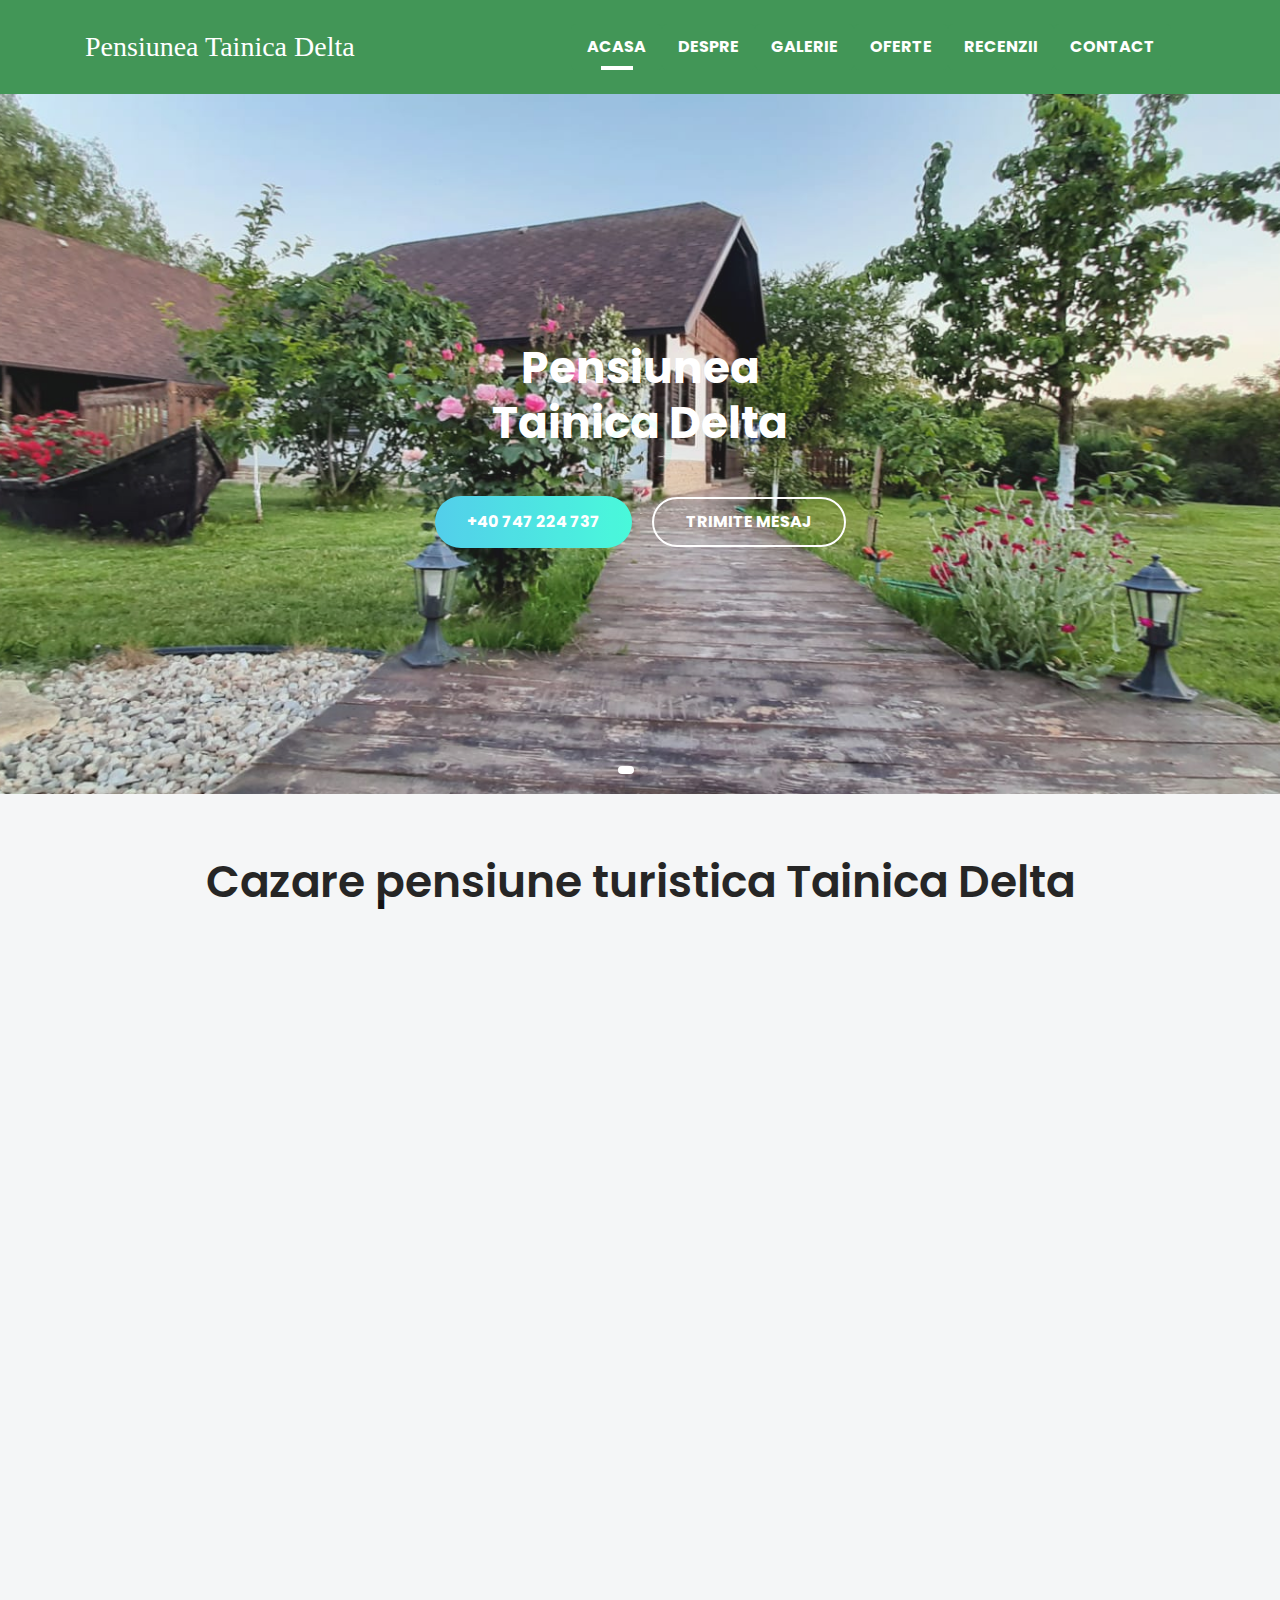
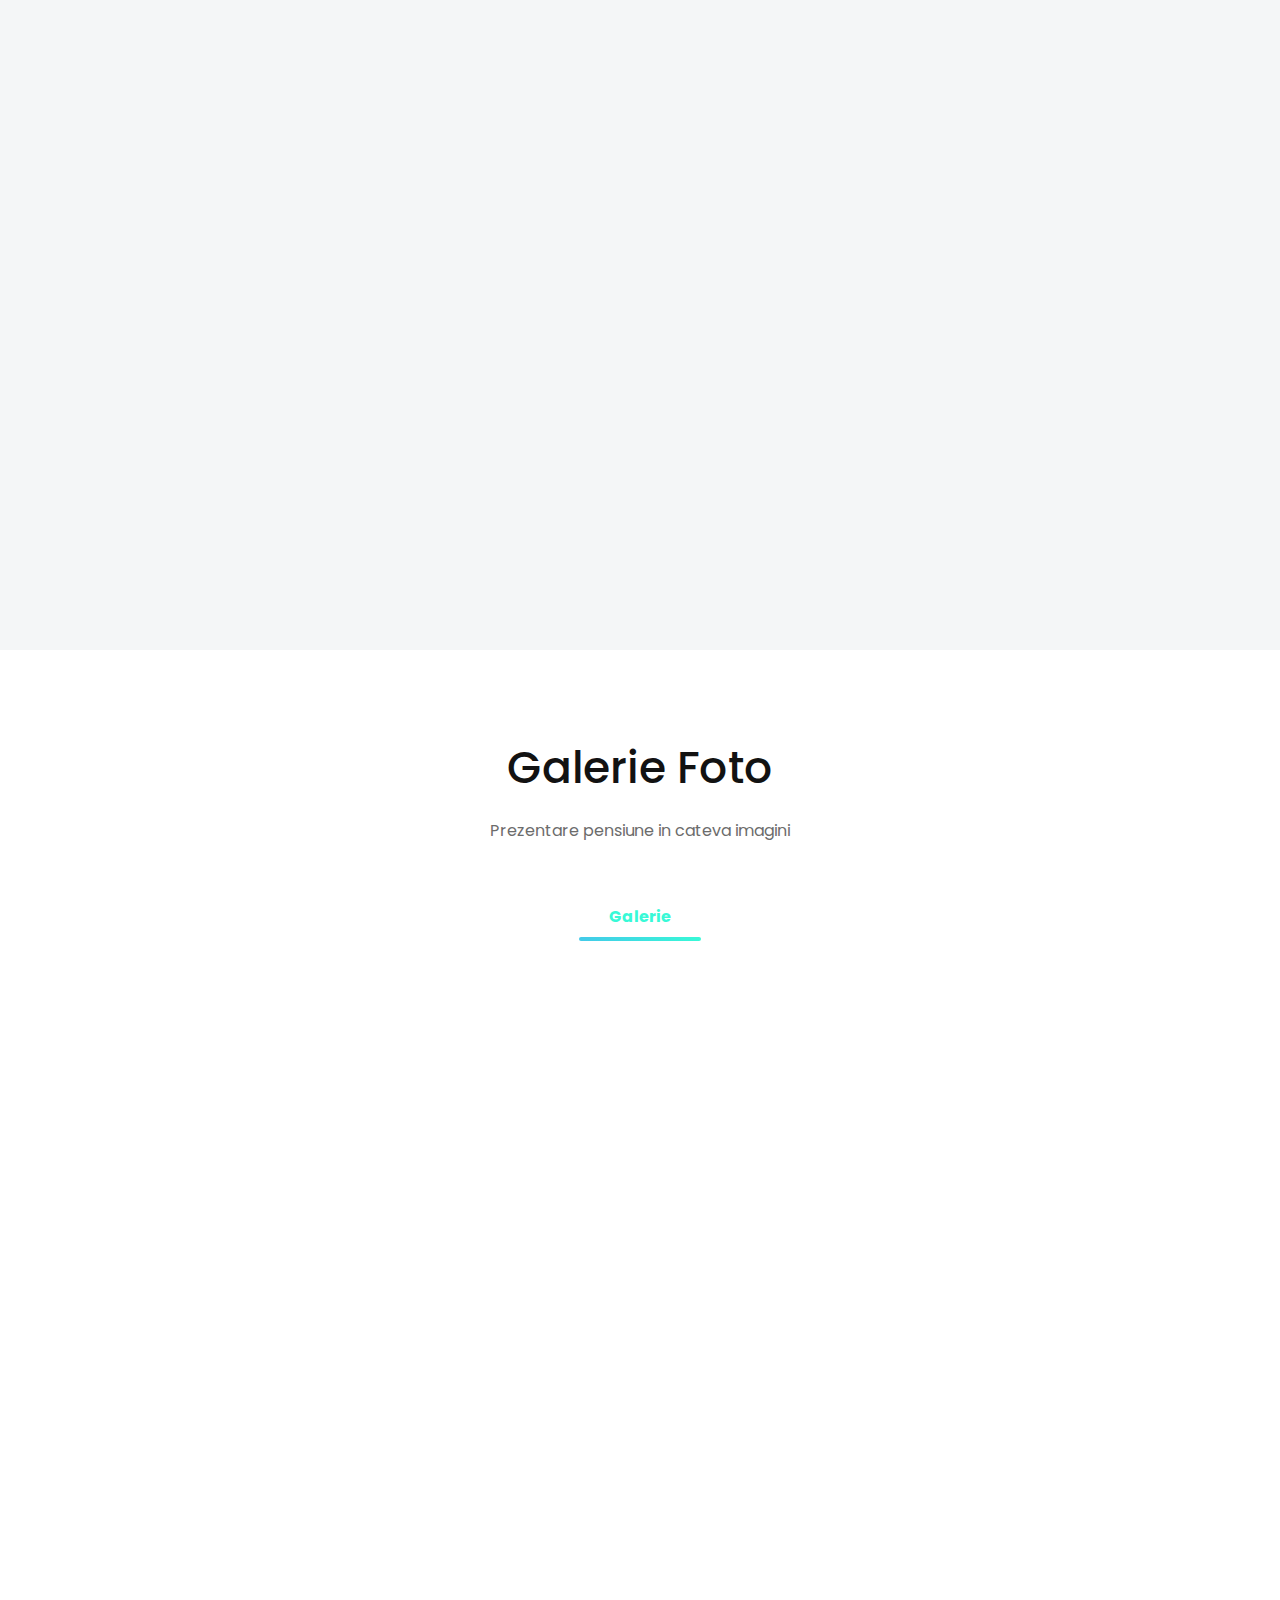
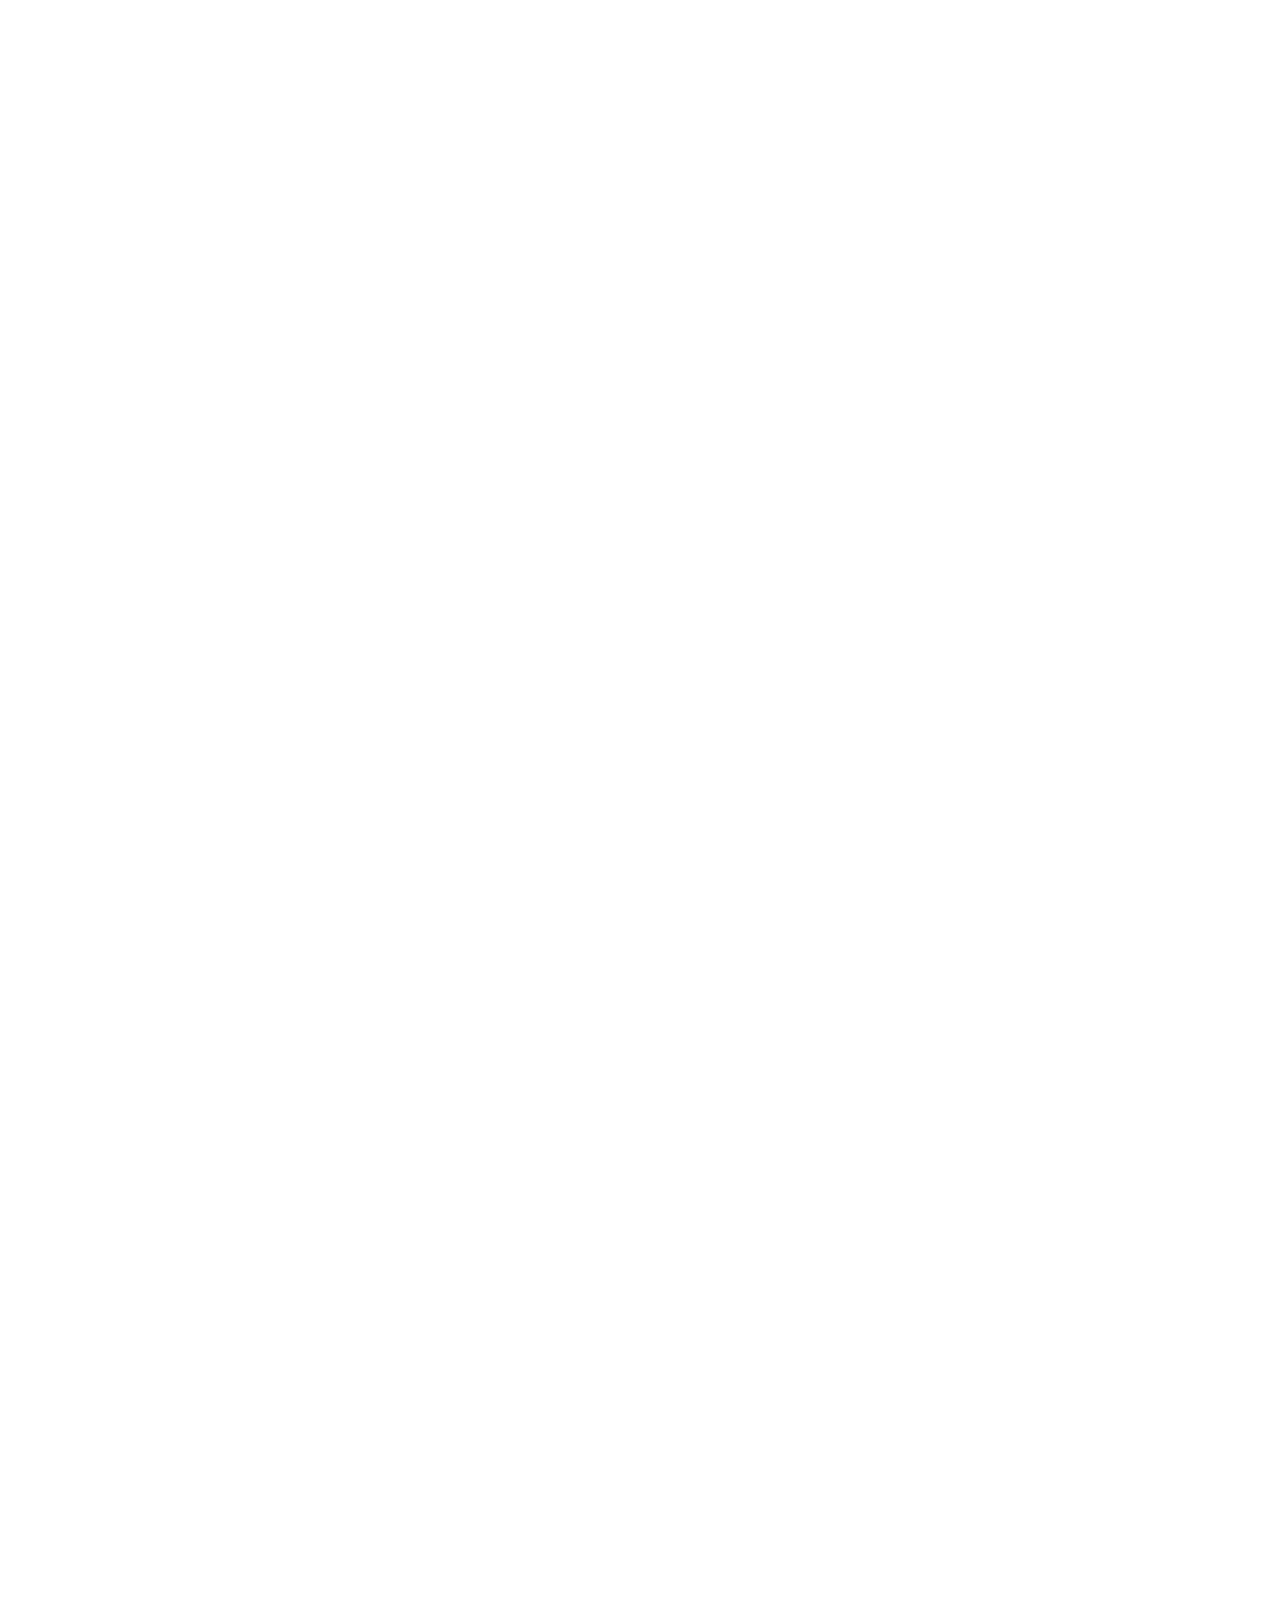
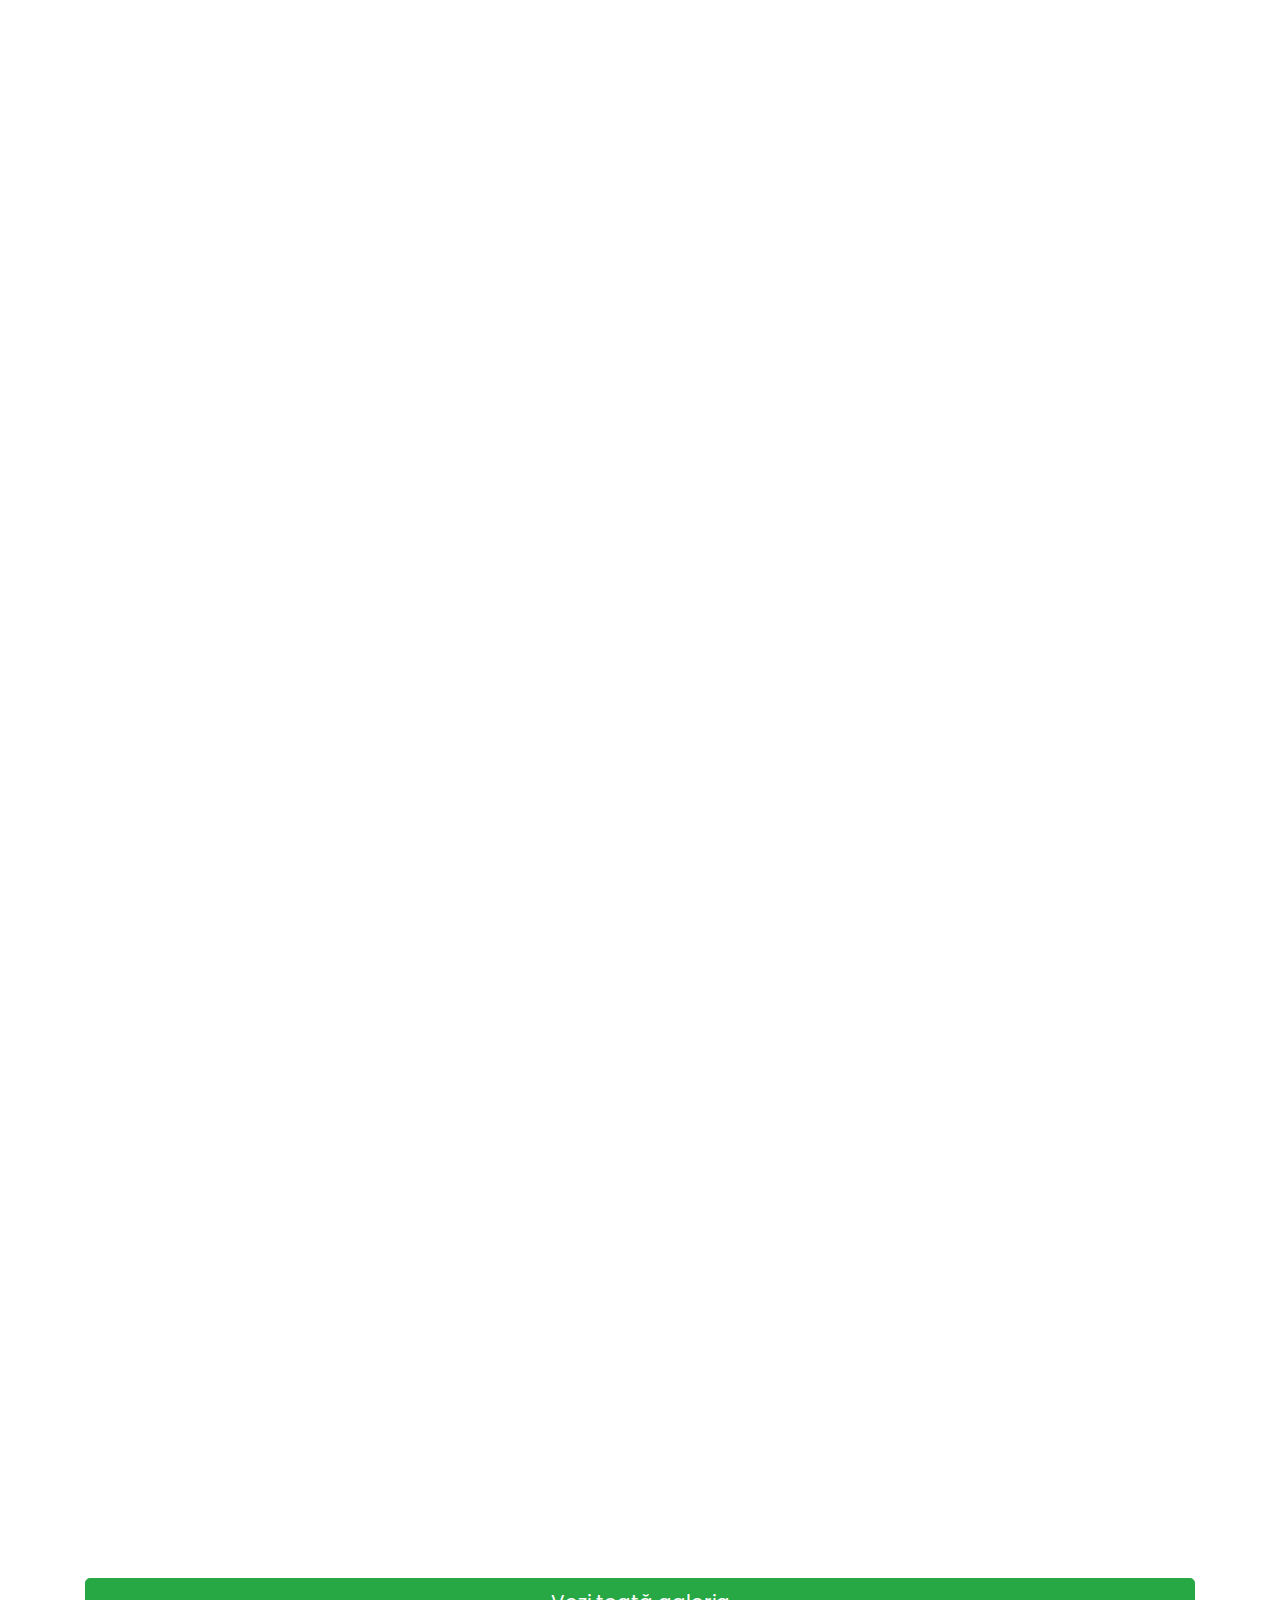
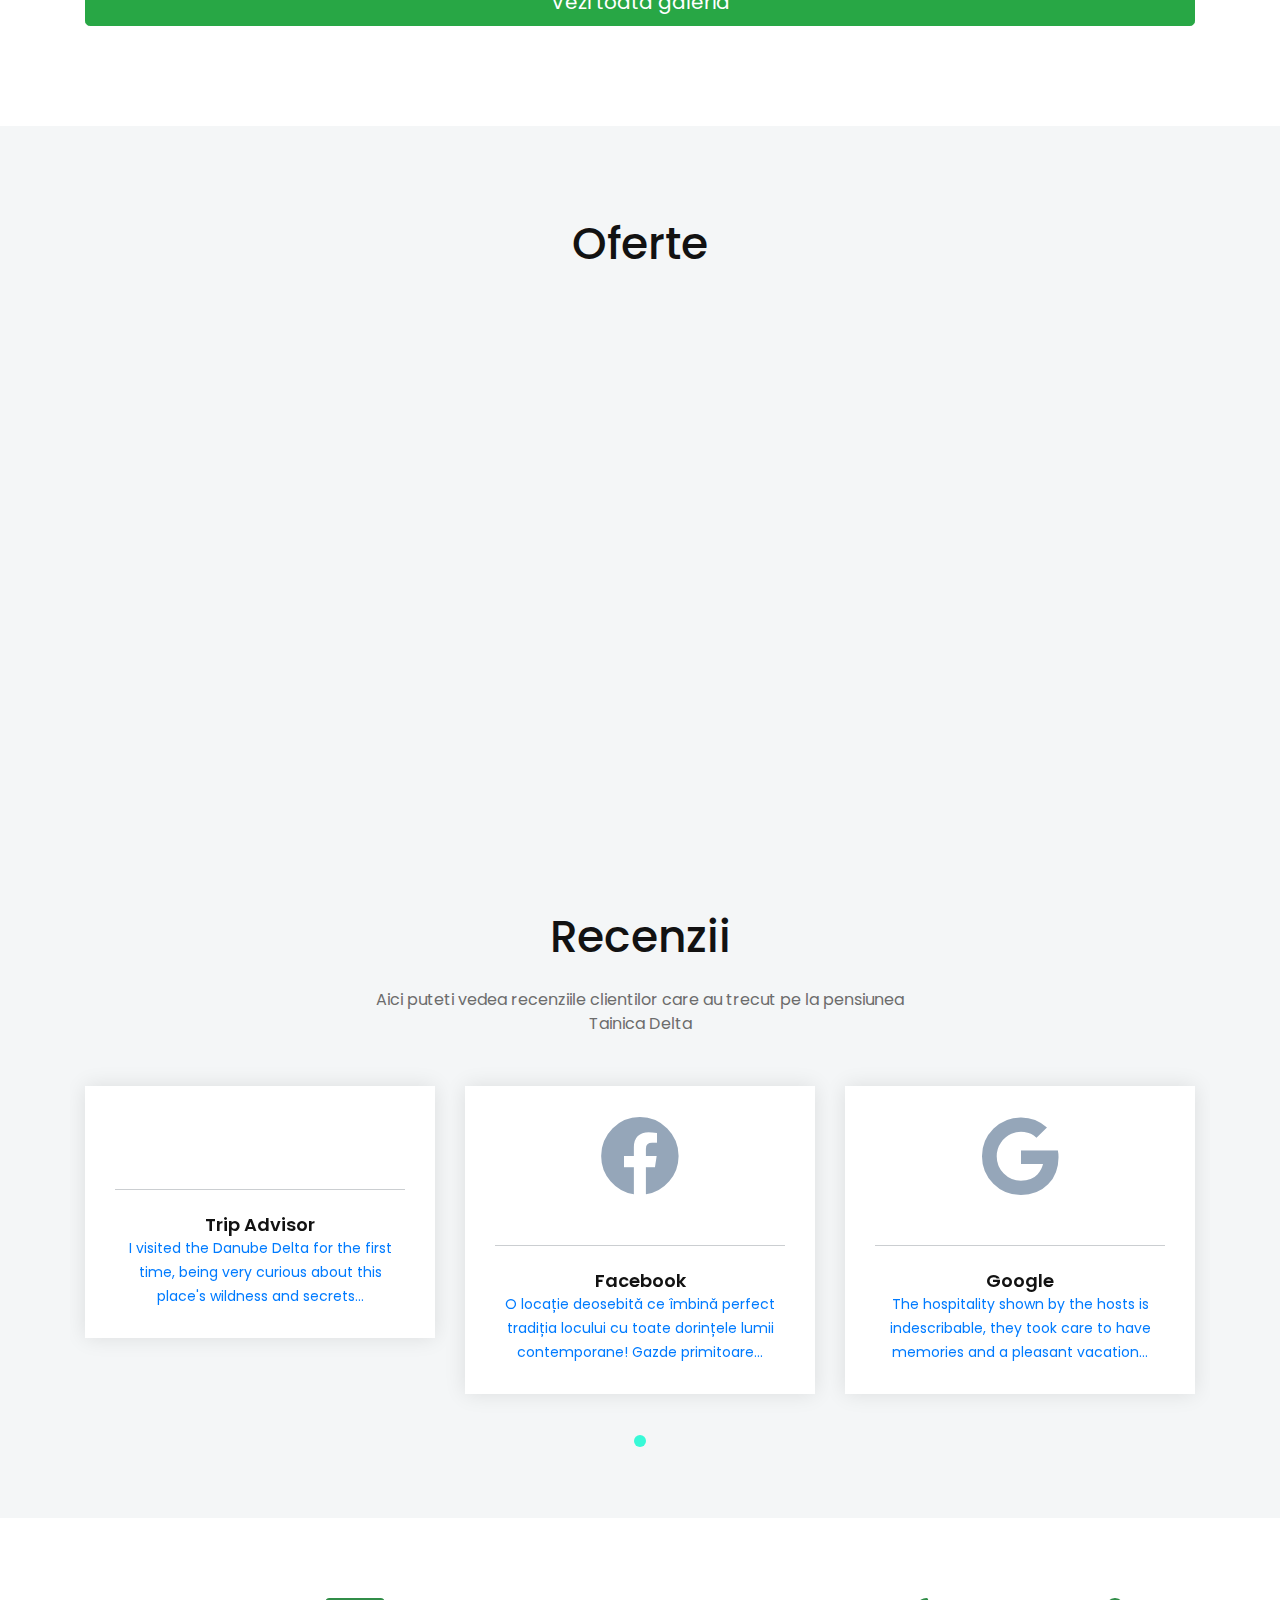
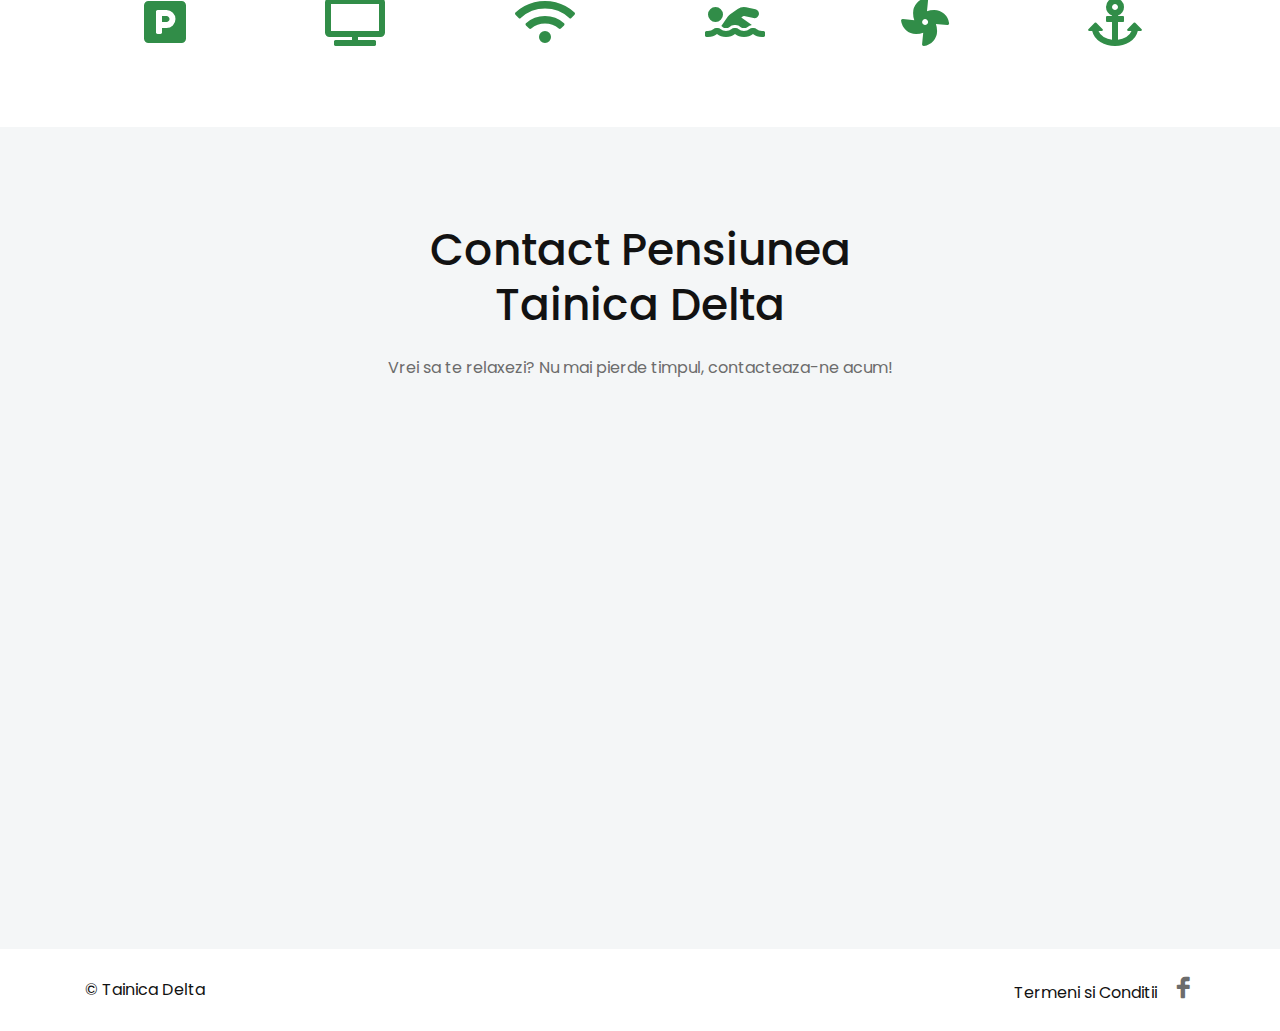
==== commit e7eab93c: "update" ====
--- a/index.html
+++ b/index.html
@@ -448,7 +448,538 @@
                             <p class="text"></p>
                         </div>
                     </div> 
-                </div>               
+                </div> 
+                
+                <div class="col-lg-4 col-sm-6 planning-3">
+                    <div class="single-portfolio mt-30 wow fadeInUp" data-wow-duration="1.5s" data-wow-delay="0.7s">
+                        <div class="portfolio-image">
+                            <img src="assets/images/2021/iulie/6/(0) IMG_20210606_181356-1.jpeg" alt="">
+                            <div class="portfolio-overlay d-flex align-items-center justify-content-center">
+                                <div class="portfolio-content">
+                                    <div class="portfolio-icon">
+                                        <a class="image-popup" href="assets/images/2021/iulie/6/(0) IMG_20210606_181356-1.jpg"><i class="lni-zoom-in"></i></a>
+                                    </div>
+                                    <div class="portfolio-icon">
+                                        <a href="#"><i class="lni-link"></i></a>
+                                    </div>
+                                </div>
+                            </div>
+                        </div>
+                        <div class="portfolio-text">
+                            <h4 class="portfolio-title"><a href="#"></a></h4>
+                            <p class="text"></p>
+                        </div>
+                    </div> 
+                </div>
+
+                <div class="col-lg-4 col-sm-6 planning-3">
+                    <div class="single-portfolio mt-30 wow fadeInUp" data-wow-duration="1.5s" data-wow-delay="0.7s">
+                        <div class="portfolio-image">
+                            <img src="assets/images/2021/iulie/6/(1) IMG_20210606_165333-1.jpeg" alt="">
+                            <div class="portfolio-overlay d-flex align-items-center justify-content-center">
+                                <div class="portfolio-content">
+                                    <div class="portfolio-icon">
+                                        <a class="image-popup" href="assets/images/2021/iulie/6/(1) IMG_20210606_165333-1.jpg"><i class="lni-zoom-in"></i></a>
+                                    </div>
+                                    <div class="portfolio-icon">
+                                        <a href="#"><i class="lni-link"></i></a>
+                                    </div>
+                                </div>
+                            </div>
+                        </div>
+                        <div class="portfolio-text">
+                            <h4 class="portfolio-title"><a href="#"></a></h4>
+                            <p class="text"></p>
+                        </div>
+                    </div> 
+                </div>
+
+                <div class="col-lg-4 col-sm-6 planning-3">
+                    <div class="single-portfolio mt-30 wow fadeInUp" data-wow-duration="1.5s" data-wow-delay="0.7s">
+                        <div class="portfolio-image">
+                            <img src="assets/images/2021/iulie/6/(11) IMG_20210606_180614-1.jpeg" alt="">
+                            <div class="portfolio-overlay d-flex align-items-center justify-content-center">
+                                <div class="portfolio-content">
+                                    <div class="portfolio-icon">
+                                        <a class="image-popup" href="assets/images/2021/iulie/6/(11) IMG_20210606_180614-1.jpg"><i class="lni-zoom-in"></i></a>
+                                    </div>
+                                    <div class="portfolio-icon">
+                                        <a href="#"><i class="lni-link"></i></a>
+                                    </div>
+                                </div>
+                            </div>
+                        </div>
+                        <div class="portfolio-text">
+                            <h4 class="portfolio-title"><a href="#"></a></h4>
+                            <p class="text"></p>
+                        </div>
+                    </div> 
+                </div>
+
+                <div class="col-lg-4 col-sm-6 planning-3">
+                    <div class="single-portfolio mt-30 wow fadeInUp" data-wow-duration="1.5s" data-wow-delay="0.7s">
+                        <div class="portfolio-image">
+                            <img src="assets/images/2021/iulie/6/(12) IMG_20210606_184507-1.jpeg" alt="">
+                            <div class="portfolio-overlay d-flex align-items-center justify-content-center">
+                                <div class="portfolio-content">
+                                    <div class="portfolio-icon">
+                                        <a class="image-popup" href="assets/images/2021/iulie/6/(12) IMG_20210606_184507-1.jpg"><i class="lni-zoom-in"></i></a>
+                                    </div>
+                                    <div class="portfolio-icon">
+                                        <a href="#"><i class="lni-link"></i></a>
+                                    </div>
+                                </div>
+                            </div>
+                        </div>
+                        <div class="portfolio-text">
+                            <h4 class="portfolio-title"><a href="#"></a></h4>
+                            <p class="text"></p>
+                        </div>
+                    </div> 
+                </div>
+
+                <div class="col-lg-4 col-sm-6 planning-3">
+                    <div class="single-portfolio mt-30 wow fadeInUp" data-wow-duration="1.5s" data-wow-delay="0.7s">
+                        <div class="portfolio-image">
+                            <img src="assets/images/2021/iulie/6/(13) IMG_20210606_181839-1.jpeg" alt="">
+                            <div class="portfolio-overlay d-flex align-items-center justify-content-center">
+                                <div class="portfolio-content">
+                                    <div class="portfolio-icon">
+                                        <a class="image-popup" href="assets/images/2021/iulie/6/(13) IMG_20210606_181839-1.jpg"><i class="lni-zoom-in"></i></a>
+                                    </div>
+                                    <div class="portfolio-icon">
+                                        <a href="#"><i class="lni-link"></i></a>
+                                    </div>
+                                </div>
+                            </div>
+                        </div>
+                        <div class="portfolio-text">
+                            <h4 class="portfolio-title"><a href="#"></a></h4>
+                            <p class="text"></p>
+                        </div>
+                    </div> 
+                </div>
+                
+                <div class="col-lg-4 col-sm-6 planning-3">
+                    <div class="single-portfolio mt-30 wow fadeInUp" data-wow-duration="1.5s" data-wow-delay="0.7s">
+                        <div class="portfolio-image">
+                            <img src="assets/images/2021/iulie/6/(14) IMG_20210606_170900-1.jpeg" alt="">
+                            <div class="portfolio-overlay d-flex align-items-center justify-content-center">
+                                <div class="portfolio-content">
+                                    <div class="portfolio-icon">
+                                        <a class="image-popup" href="assets/images/2021/iulie/6/(14) IMG_20210606_170900-1.jpg"><i class="lni-zoom-in"></i></a>
+                                    </div>
+                                    <div class="portfolio-icon">
+                                        <a href="#"><i class="lni-link"></i></a>
+                                    </div>
+                                </div>
+                            </div>
+                        </div>
+                        <div class="portfolio-text">
+                            <h4 class="portfolio-title"><a href="#"></a></h4>
+                            <p class="text"></p>
+                        </div>
+                    </div> 
+                </div>
+
+                <div class="col-lg-4 col-sm-6 planning-3">
+                    <div class="single-portfolio mt-30 wow fadeInUp" data-wow-duration="1.5s" data-wow-delay="0.7s">
+                        <div class="portfolio-image">
+                            <img src="assets/images/2021/iulie/6/(15) IMG_20210606_165120-1.jpeg" alt="">
+                            <div class="portfolio-overlay d-flex align-items-center justify-content-center">
+                                <div class="portfolio-content">
+                                    <div class="portfolio-icon">
+                                        <a class="image-popup" href="assets/images/2021/iulie/6/(15) IMG_20210606_165120-1.jpg"><i class="lni-zoom-in"></i></a>
+                                    </div>
+                                    <div class="portfolio-icon">
+                                        <a href="#"><i class="lni-link"></i></a>
+                                    </div>
+                                </div>
+                            </div>
+                        </div>
+                        <div class="portfolio-text">
+                            <h4 class="portfolio-title"><a href="#"></a></h4>
+                            <p class="text"></p>
+                        </div>
+                    </div> 
+                </div>
+
+                <div class="col-lg-4 col-sm-6 planning-3">
+                    <div class="single-portfolio mt-30 wow fadeInUp" data-wow-duration="1.5s" data-wow-delay="0.7s">
+                        <div class="portfolio-image">
+                            <img src="assets/images/2021/iulie/6/(16) IMG_20210606_180558-1.jpeg" alt="">
+                            <div class="portfolio-overlay d-flex align-items-center justify-content-center">
+                                <div class="portfolio-content">
+                                    <div class="portfolio-icon">
+                                        <a class="image-popup" href="assets/images/2021/iulie/6/(16) IMG_20210606_180558-1.jpg"><i class="lni-zoom-in"></i></a>
+                                    </div>
+                                    <div class="portfolio-icon">
+                                        <a href="#"><i class="lni-link"></i></a>
+                                    </div>
+                                </div>
+                            </div>
+                        </div>
+                        <div class="portfolio-text">
+                            <h4 class="portfolio-title"><a href="#"></a></h4>
+                            <p class="text"></p>
+                        </div>
+                    </div> 
+                </div>
+
+                <div class="col-lg-4 col-sm-6 planning-3">
+                    <div class="single-portfolio mt-30 wow fadeInUp" data-wow-duration="1.5s" data-wow-delay="0.7s">
+                        <div class="portfolio-image">
+                            <img src="assets/images/2021/iulie/6/(17) IMG_20210606_190136-1.jpeg" alt="">
+                            <div class="portfolio-overlay d-flex align-items-center justify-content-center">
+                                <div class="portfolio-content">
+                                    <div class="portfolio-icon">
+                                        <a class="image-popup" href="assets/images/2021/iulie/6/(17) IMG_20210606_190136-1.jpg"><i class="lni-zoom-in"></i></a>
+                                    </div>
+                                    <div class="portfolio-icon">
+                                        <a href="#"><i class="lni-link"></i></a>
+                                    </div>
+                                </div>
+                            </div>
+                        </div>
+                        <div class="portfolio-text">
+                            <h4 class="portfolio-title"><a href="#"></a></h4>
+                            <p class="text"></p>
+                        </div>
+                    </div> 
+                </div>
+
+                <div class="col-lg-4 col-sm-6 planning-3">
+                    <div class="single-portfolio mt-30 wow fadeInUp" data-wow-duration="1.5s" data-wow-delay="0.7s">
+                        <div class="portfolio-image">
+                            <img src="assets/images/2021/iulie/6/(18) IMG_20210606_164023-1.jpeg" alt="">
+                            <div class="portfolio-overlay d-flex align-items-center justify-content-center">
+                                <div class="portfolio-content">
+                                    <div class="portfolio-icon">
+                                        <a class="image-popup" href="assets/images/2021/iulie/6/(18) IMG_20210606_164023-1.jpg"><i class="lni-zoom-in"></i></a>
+                                    </div>
+                                    <div class="portfolio-icon">
+                                        <a href="#"><i class="lni-link"></i></a>
+                                    </div>
+                                </div>
+                            </div>
+                        </div>
+                        <div class="portfolio-text">
+                            <h4 class="portfolio-title"><a href="#"></a></h4>
+                            <p class="text"></p>
+                        </div>
+                    </div> 
+                </div>
+
+
+                <div class="col-lg-4 col-sm-6 planning-3">
+                    <div class="single-portfolio mt-30 wow fadeInUp" data-wow-duration="1.5s" data-wow-delay="0.7s">
+                        <div class="portfolio-image">
+                            <img src="assets/images/2021/iulie/6/(2) IMG_20210606_165019-1.jpeg" alt="">
+                            <div class="portfolio-overlay d-flex align-items-center justify-content-center">
+                                <div class="portfolio-content">
+                                    <div class="portfolio-icon">
+                                        <a class="image-popup" href="assets/images/2021/iulie/6/(2) IMG_20210606_165019-1.jpg"><i class="lni-zoom-in"></i></a>
+                                    </div>
+                                    <div class="portfolio-icon">
+                                        <a href="#"><i class="lni-link"></i></a>
+                                    </div>
+                                </div>
+                            </div>
+                        </div>
+                        <div class="portfolio-text">
+                            <h4 class="portfolio-title"><a href="#"></a></h4>
+                            <p class="text"></p>
+                        </div>
+                    </div> 
+                </div>
+
+                <div class="col-lg-4 col-sm-6 planning-3">
+                    <div class="single-portfolio mt-30 wow fadeInUp" data-wow-duration="1.5s" data-wow-delay="0.7s">
+                        <div class="portfolio-image">
+                            <img src="assets/images/2021/iulie/6/(20) IMG_20210606_141509.jpeg" alt="">
+                            <div class="portfolio-overlay d-flex align-items-center justify-content-center">
+                                <div class="portfolio-content">
+                                    <div class="portfolio-icon">
+                                        <a class="image-popup" href="assets/images/2021/iulie/6/(20) IMG_20210606_141509.jpg"><i class="lni-zoom-in"></i></a>
+                                    </div>
+                                    <div class="portfolio-icon">
+                                        <a href="#"><i class="lni-link"></i></a>
+                                    </div>
+                                </div>
+                            </div>
+                        </div>
+                        <div class="portfolio-text">
+                            <h4 class="portfolio-title"><a href="#"></a></h4>
+                            <p class="text"></p>
+                        </div>
+                    </div> 
+                </div>
+
+                <div class="col-lg-4 col-sm-6 planning-3">
+                    <div class="single-portfolio mt-30 wow fadeInUp" data-wow-duration="1.5s" data-wow-delay="0.7s">
+                        <div class="portfolio-image">
+                            <img src="assets/images/2021/iulie/6/(21) IMG_20210606_141743-1.jpeg" alt="">
+                            <div class="portfolio-overlay d-flex align-items-center justify-content-center">
+                                <div class="portfolio-content">
+                                    <div class="portfolio-icon">
+                                        <a class="image-popup" href="assets/images/2021/iulie/6/(21) IMG_20210606_141743-1.jpg"><i class="lni-zoom-in"></i></a>
+                                    </div>
+                                    <div class="portfolio-icon">
+                                        <a href="#"><i class="lni-link"></i></a>
+                                    </div>
+                                </div>
+                            </div>
+                        </div>
+                        <div class="portfolio-text">
+                            <h4 class="portfolio-title"><a href="#"></a></h4>
+                            <p class="text"></p>
+                        </div>
+                    </div> 
+                </div>
+
+                <div class="col-lg-4 col-sm-6 planning-3">
+                    <div class="single-portfolio mt-30 wow fadeInUp" data-wow-duration="1.5s" data-wow-delay="0.7s">
+                        <div class="portfolio-image">
+                            <img src="assets/images/2021/iulie/6/(22) IMG_20210606_190249-1.jpeg" alt="">
+                            <div class="portfolio-overlay d-flex align-items-center justify-content-center">
+                                <div class="portfolio-content">
+                                    <div class="portfolio-icon">
+                                        <a class="image-popup" href="assets/images/2021/iulie/6/(22) IMG_20210606_190249-1.jpg"><i class="lni-zoom-in"></i></a>
+                                    </div>
+                                    <div class="portfolio-icon">
+                                        <a href="#"><i class="lni-link"></i></a>
+                                    </div>
+                                </div>
+                            </div>
+                        </div>
+                        <div class="portfolio-text">
+                            <h4 class="portfolio-title"><a href="#"></a></h4>
+                            <p class="text"></p>
+                        </div>
+                    </div> 
+                </div>
+
+                <div class="col-lg-4 col-sm-6 planning-3">
+                    <div class="single-portfolio mt-30 wow fadeInUp" data-wow-duration="1.5s" data-wow-delay="0.7s">
+                        <div class="portfolio-image">
+                            <img src="assets/images/2021/iulie/6/(23) IMG_20210606_152818-1.jpeg" alt="">
+                            <div class="portfolio-overlay d-flex align-items-center justify-content-center">
+                                <div class="portfolio-content">
+                                    <div class="portfolio-icon">
+                                        <a class="image-popup" href="assets/images/2021/iulie/6/(23) IMG_20210606_152818-1.jpg"><i class="lni-zoom-in"></i></a>
+                                    </div>
+                                    <div class="portfolio-icon">
+                                        <a href="#"><i class="lni-link"></i></a>
+                                    </div>
+                                </div>
+                            </div>
+                        </div>
+                        <div class="portfolio-text">
+                            <h4 class="portfolio-title"><a href="#"></a></h4>
+                            <p class="text"></p>
+                        </div>
+                    </div> 
+                </div>
+
+                <div class="col-lg-4 col-sm-6 planning-3">
+                    <div class="single-portfolio mt-30 wow fadeInUp" data-wow-duration="1.5s" data-wow-delay="0.7s">
+                        <div class="portfolio-image">
+                            <img src="assets/images/2021/iulie/6/(27) IMG_20210606_183825-1.jpeg" alt="">
+                            <div class="portfolio-overlay d-flex align-items-center justify-content-center">
+                                <div class="portfolio-content">
+                                    <div class="portfolio-icon">
+                                        <a class="image-popup" href="assets/images/2021/iulie/6/(27) IMG_20210606_183825-1.jpg"><i class="lni-zoom-in"></i></a>
+                                    </div>
+                                    <div class="portfolio-icon">
+                                        <a href="#"><i class="lni-link"></i></a>
+                                    </div>
+                                </div>
+                            </div>
+                        </div>
+                        <div class="portfolio-text">
+                            <h4 class="portfolio-title"><a href="#"></a></h4>
+                            <p class="text"></p>
+                        </div>
+                    </div> 
+                </div>
+
+                <div class="col-lg-4 col-sm-6 planning-3">
+                    <div class="single-portfolio mt-30 wow fadeInUp" data-wow-duration="1.5s" data-wow-delay="0.7s">
+                        <div class="portfolio-image">
+                            <img src="assets/images/2021/iulie/6/(28) IMG_20210606_181350-1.jpeg" alt="">
+                            <div class="portfolio-overlay d-flex align-items-center justify-content-center">
+                                <div class="portfolio-content">
+                                    <div class="portfolio-icon">
+                                        <a class="image-popup" href="assets/images/2021/iulie/6/(28) IMG_20210606_181350-1.jpg"><i class="lni-zoom-in"></i></a>
+                                    </div>
+                                    <div class="portfolio-icon">
+                                        <a href="#"><i class="lni-link"></i></a>
+                                    </div>
+                                </div>
+                            </div>
+                        </div>
+                        <div class="portfolio-text">
+                            <h4 class="portfolio-title"><a href="#"></a></h4>
+                            <p class="text"></p>
+                        </div>
+                    </div> 
+                </div>
+
+                <div class="col-lg-4 col-sm-6 planning-3">
+                    <div class="single-portfolio mt-30 wow fadeInUp" data-wow-duration="1.5s" data-wow-delay="0.7s">
+                        <div class="portfolio-image">
+                            <img src="assets/images/2021/iulie/6/(29) IMG_20210606_180652-1.jpeg" alt="">
+                            <div class="portfolio-overlay d-flex align-items-center justify-content-center">
+                                <div class="portfolio-content">
+                                    <div class="portfolio-icon">
+                                        <a class="image-popup" href="assets/images/2021/iulie/6/(29) IMG_20210606_180652-1.jpg"><i class="lni-zoom-in"></i></a>
+                                    </div>
+                                    <div class="portfolio-icon">
+                                        <a href="#"><i class="lni-link"></i></a>
+                                    </div>
+                                </div>
+                            </div>
+                        </div>
+                        <div class="portfolio-text">
+                            <h4 class="portfolio-title"><a href="#"></a></h4>
+                            <p class="text"></p>
+                        </div>
+                    </div> 
+                </div>
+
+                <div class="col-lg-4 col-sm-6 planning-3">
+                    <div class="single-portfolio mt-30 wow fadeInUp" data-wow-duration="1.5s" data-wow-delay="0.7s">
+                        <div class="portfolio-image">
+                            <img src="assets/images/2021/iulie/6/(3) IMG_20210606_181805-1.jpeg" alt="">
+                            <div class="portfolio-overlay d-flex align-items-center justify-content-center">
+                                <div class="portfolio-content">
+                                    <div class="portfolio-icon">
+                                        <a class="image-popup" href="assets/images/2021/iulie/6/(3) IMG_20210606_181805-1.jpg"><i class="lni-zoom-in"></i></a>
+                                    </div>
+                                    <div class="portfolio-icon">
+                                        <a href="#"><i class="lni-link"></i></a>
+                                    </div>
+                                </div>
+                            </div>
+                        </div>
+                        <div class="portfolio-text">
+                            <h4 class="portfolio-title"><a href="#"></a></h4>
+                            <p class="text"></p>
+                        </div>
+                    </div> 
+                </div>
+
+                <div class="col-lg-4 col-sm-6 planning-3">
+                    <div class="single-portfolio mt-30 wow fadeInUp" data-wow-duration="1.5s" data-wow-delay="0.7s">
+                        <div class="portfolio-image">
+                            <img src="assets/images/2021/iulie/6/(30) IMG_20210606_154253-1.jpeg" alt="">
+                            <div class="portfolio-overlay d-flex align-items-center justify-content-center">
+                                <div class="portfolio-content">
+                                    <div class="portfolio-icon">
+                                        <a class="image-popup" href="assets/images/2021/iulie/6/(30) IMG_20210606_154253-1.jpg"><i class="lni-zoom-in"></i></a>
+                                    </div>
+                                    <div class="portfolio-icon">
+                                        <a href="#"><i class="lni-link"></i></a>
+                                    </div>
+                                </div>
+                            </div>
+                        </div>
+                        <div class="portfolio-text">
+                            <h4 class="portfolio-title"><a href="#"></a></h4>
+                            <p class="text"></p>
+                        </div>
+                    </div> 
+                </div>
+
+                <div class="col-lg-4 col-sm-6 planning-3">
+                    <div class="single-portfolio mt-30 wow fadeInUp" data-wow-duration="1.5s" data-wow-delay="0.7s">
+                        <div class="portfolio-image">
+                            <img src="assets/images/2021/iulie/6/(31) IMG_20210606_153643-1.jpeg" alt="">
+                            <div class="portfolio-overlay d-flex align-items-center justify-content-center">
+                                <div class="portfolio-content">
+                                    <div class="portfolio-icon">
+                                        <a class="image-popup" href="assets/images/2021/iulie/6/(31) IMG_20210606_153643-1.jpg"><i class="lni-zoom-in"></i></a>
+                                    </div>
+                                    <div class="portfolio-icon">
+                                        <a href="#"><i class="lni-link"></i></a>
+                                    </div>
+                                </div>
+                            </div>
+                        </div>
+                        <div class="portfolio-text">
+                            <h4 class="portfolio-title"><a href="#"></a></h4>
+                            <p class="text"></p>
+                        </div>
+                    </div> 
+                </div>
+
+                <div class="col-lg-4 col-sm-6 planning-3">
+                    <div class="single-portfolio mt-30 wow fadeInUp" data-wow-duration="1.5s" data-wow-delay="0.7s">
+                        <div class="portfolio-image">
+                            <img src="assets/images/2021/iulie/6/(4) IMG_20210606_153124-1.jpeg" alt="">
+                            <div class="portfolio-overlay d-flex align-items-center justify-content-center">
+                                <div class="portfolio-content">
+                                    <div class="portfolio-icon">
+                                        <a class="image-popup" href="assets/images/2021/iulie/6/(4) IMG_20210606_153124-1.jpg"><i class="lni-zoom-in"></i></a>
+                                    </div>
+                                    <div class="portfolio-icon">
+                                        <a href="#"><i class="lni-link"></i></a>
+                                    </div>
+                                </div>
+                            </div>
+                        </div>
+                        <div class="portfolio-text">
+                            <h4 class="portfolio-title"><a href="#"></a></h4>
+                            <p class="text"></p>
+                        </div>
+                    </div> 
+                </div>
+
+                <div class="col-lg-4 col-sm-6 planning-3">
+                    <div class="single-portfolio mt-30 wow fadeInUp" data-wow-duration="1.5s" data-wow-delay="0.7s">
+                        <div class="portfolio-image">
+                            <img src="assets/images/2021/iulie/6/(6) IMG_20210606_183642-1.jpeg" alt="">
+                            <div class="portfolio-overlay d-flex align-items-center justify-content-center">
+                                <div class="portfolio-content">
+                                    <div class="portfolio-icon">
+                                        <a class="image-popup" href="assets/images/2021/iulie/6/(6) IMG_20210606_183642-1.jpg"><i class="lni-zoom-in"></i></a>
+                                    </div>
+                                    <div class="portfolio-icon">
+                                        <a href="#"><i class="lni-link"></i></a>
+                                    </div>
+                                </div>
+                            </div>
+                        </div>
+                        <div class="portfolio-text">
+                            <h4 class="portfolio-title"><a href="#"></a></h4>
+                            <p class="text"></p>
+                        </div>
+                    </div> 
+                </div>
+
+                <div class="col-lg-4 col-sm-6 planning-3">
+                    <div class="single-portfolio mt-30 wow fadeInUp" data-wow-duration="1.5s" data-wow-delay="0.7s">
+                        <div class="portfolio-image">
+                            <img src="assets/images/2021/iulie/6/(8) IMG_20210606_180734-1.jpeg" alt="">
+                            <div class="portfolio-overlay d-flex align-items-center justify-content-center">
+                                <div class="portfolio-content">
+                                    <div class="portfolio-icon">
+                                        <a class="image-popup" href="assets/images/2021/iulie/6/(8) IMG_20210606_180734-1.jpg"><i class="lni-zoom-in"></i></a>
+                                    </div>
+                                    <div class="portfolio-icon">
+                                        <a href="#"><i class="lni-link"></i></a>
+                                    </div>
+                                </div>
+                            </div>
+                        </div>
+                        <div class="portfolio-text">
+                            <h4 class="portfolio-title"><a href="#"></a></h4>
+                            <p class="text"></p>
+                        </div>
+                    </div> 
+                </div>
+                
+
             </div> 
             <div class="btn-galerie">
                 <button type="button" class="btn btn-success btn-lg btn-block mt-20">
--- a/assets/css/stil.css
+++ b/assets/css/stil.css
@@ -3,7 +3,7 @@
 */
 
 .logotd {
-    font-family: 'Segoe UI', Tahoma, Geneva, Verdana, sans-serif;
+    font-family: Lobster;
     font-size: 28px;
     font-weight: 500;
     color: rgb(255, 255, 255);
@@ -40,4 +40,15 @@
 }
 .page-scroll .nav-items {
     text-align: center !important;
-}+}
+
+.btn-galerie a{
+    color: white;
+}
+.btn-galerie a:hoover{
+    color: white;
+}
+
+.testimonial-image i{
+    color: #95a6b9;
+}
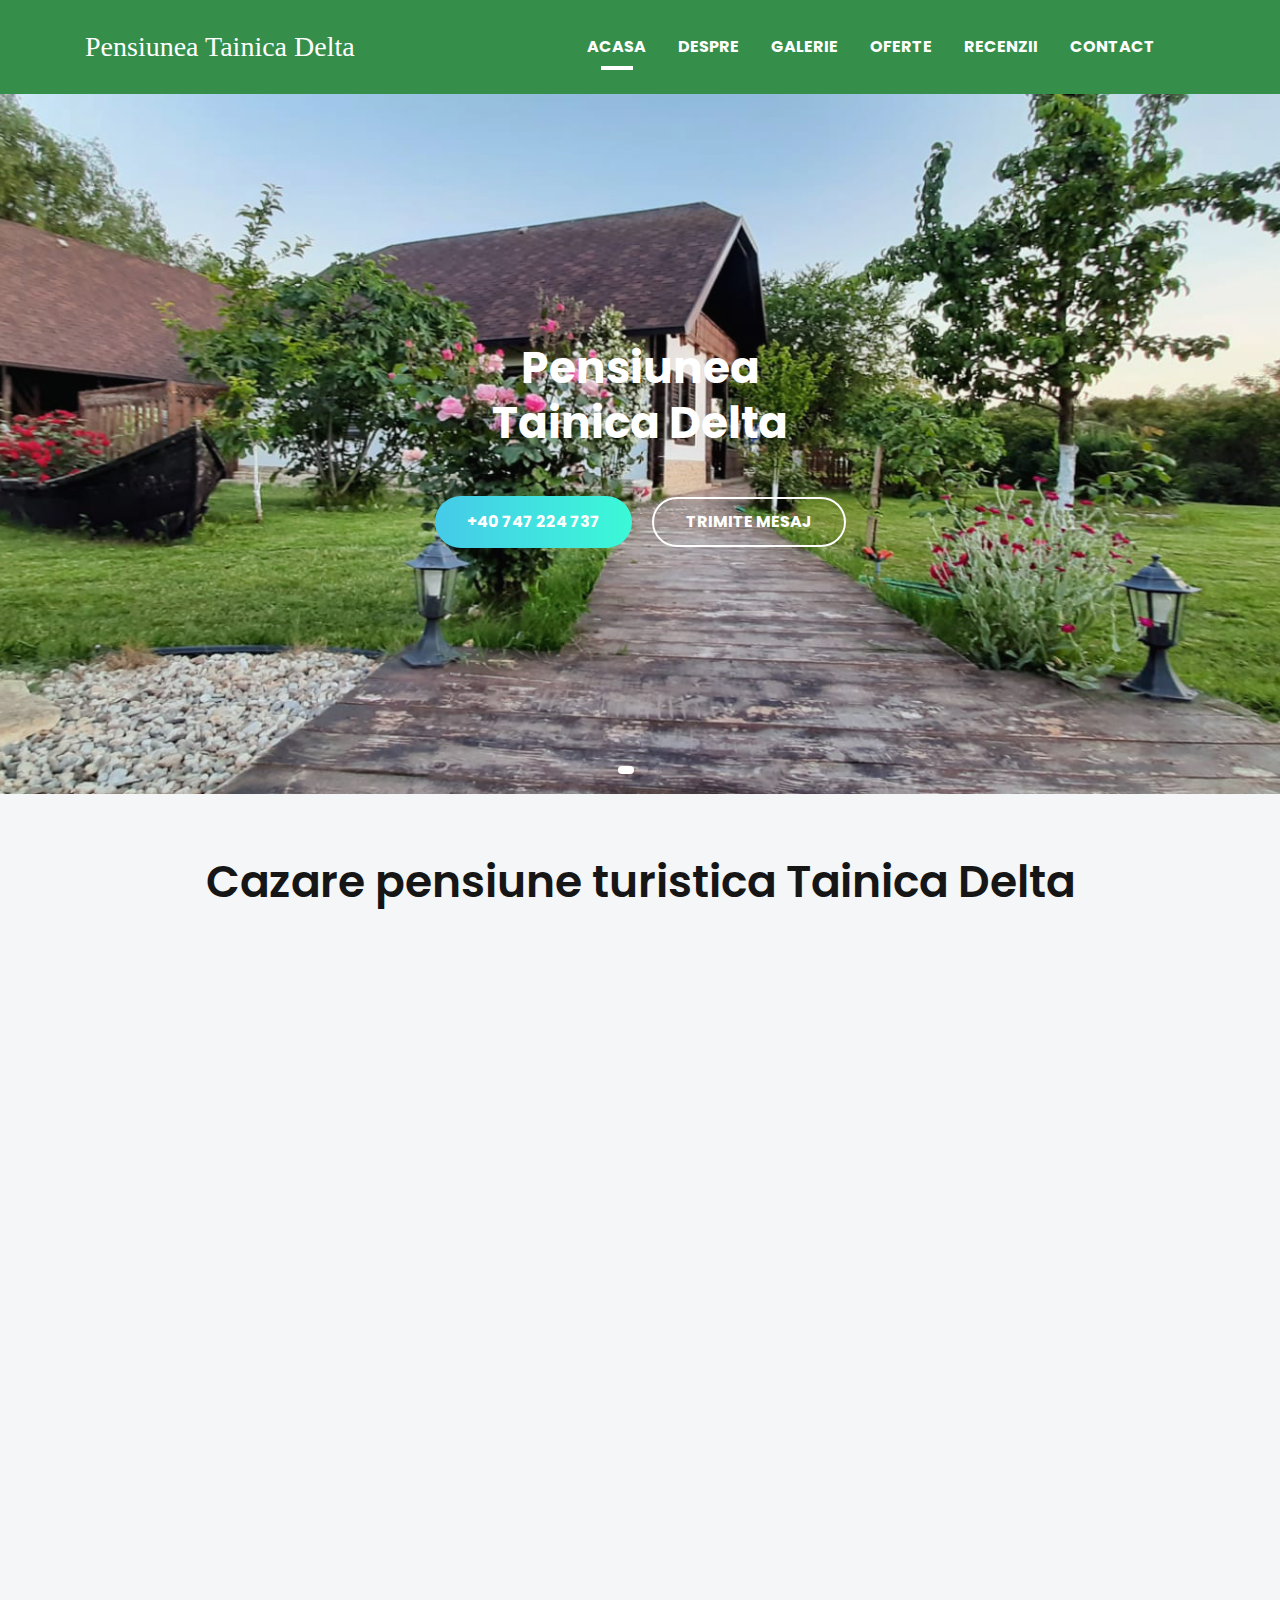
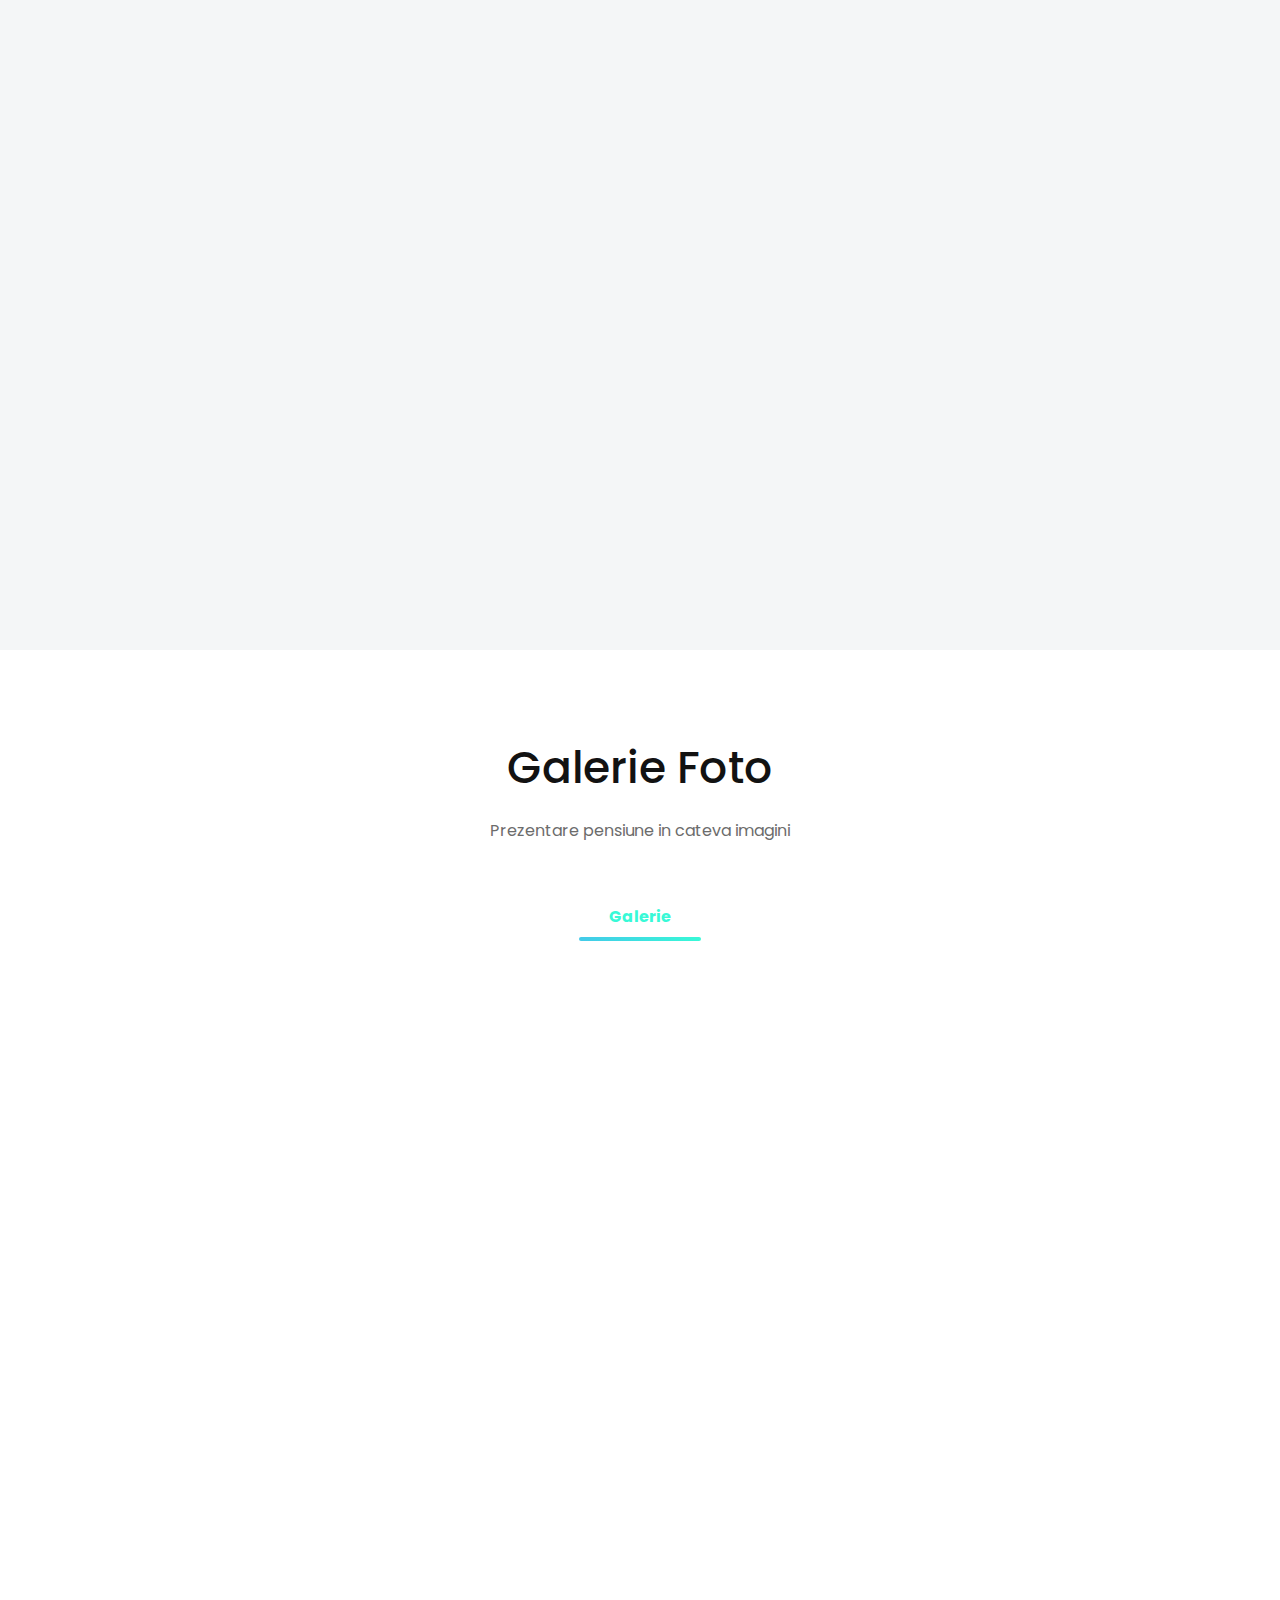
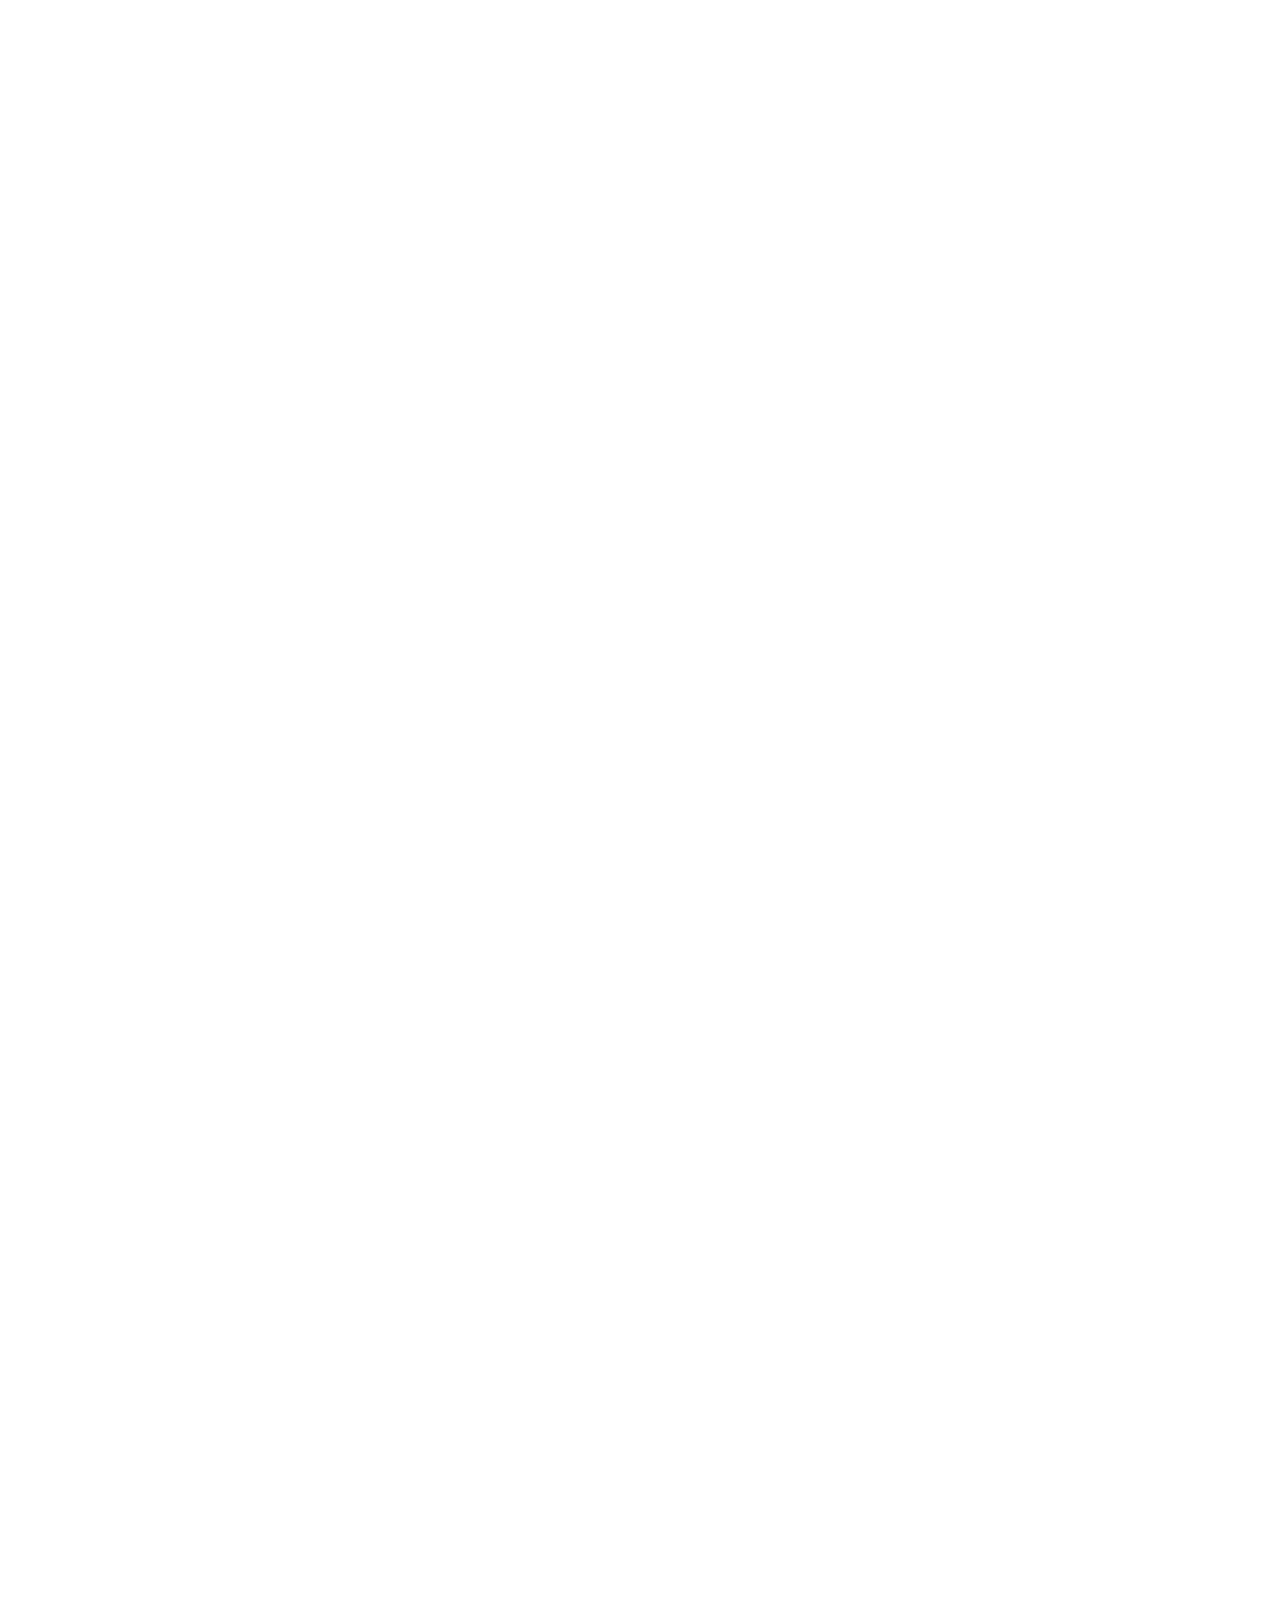
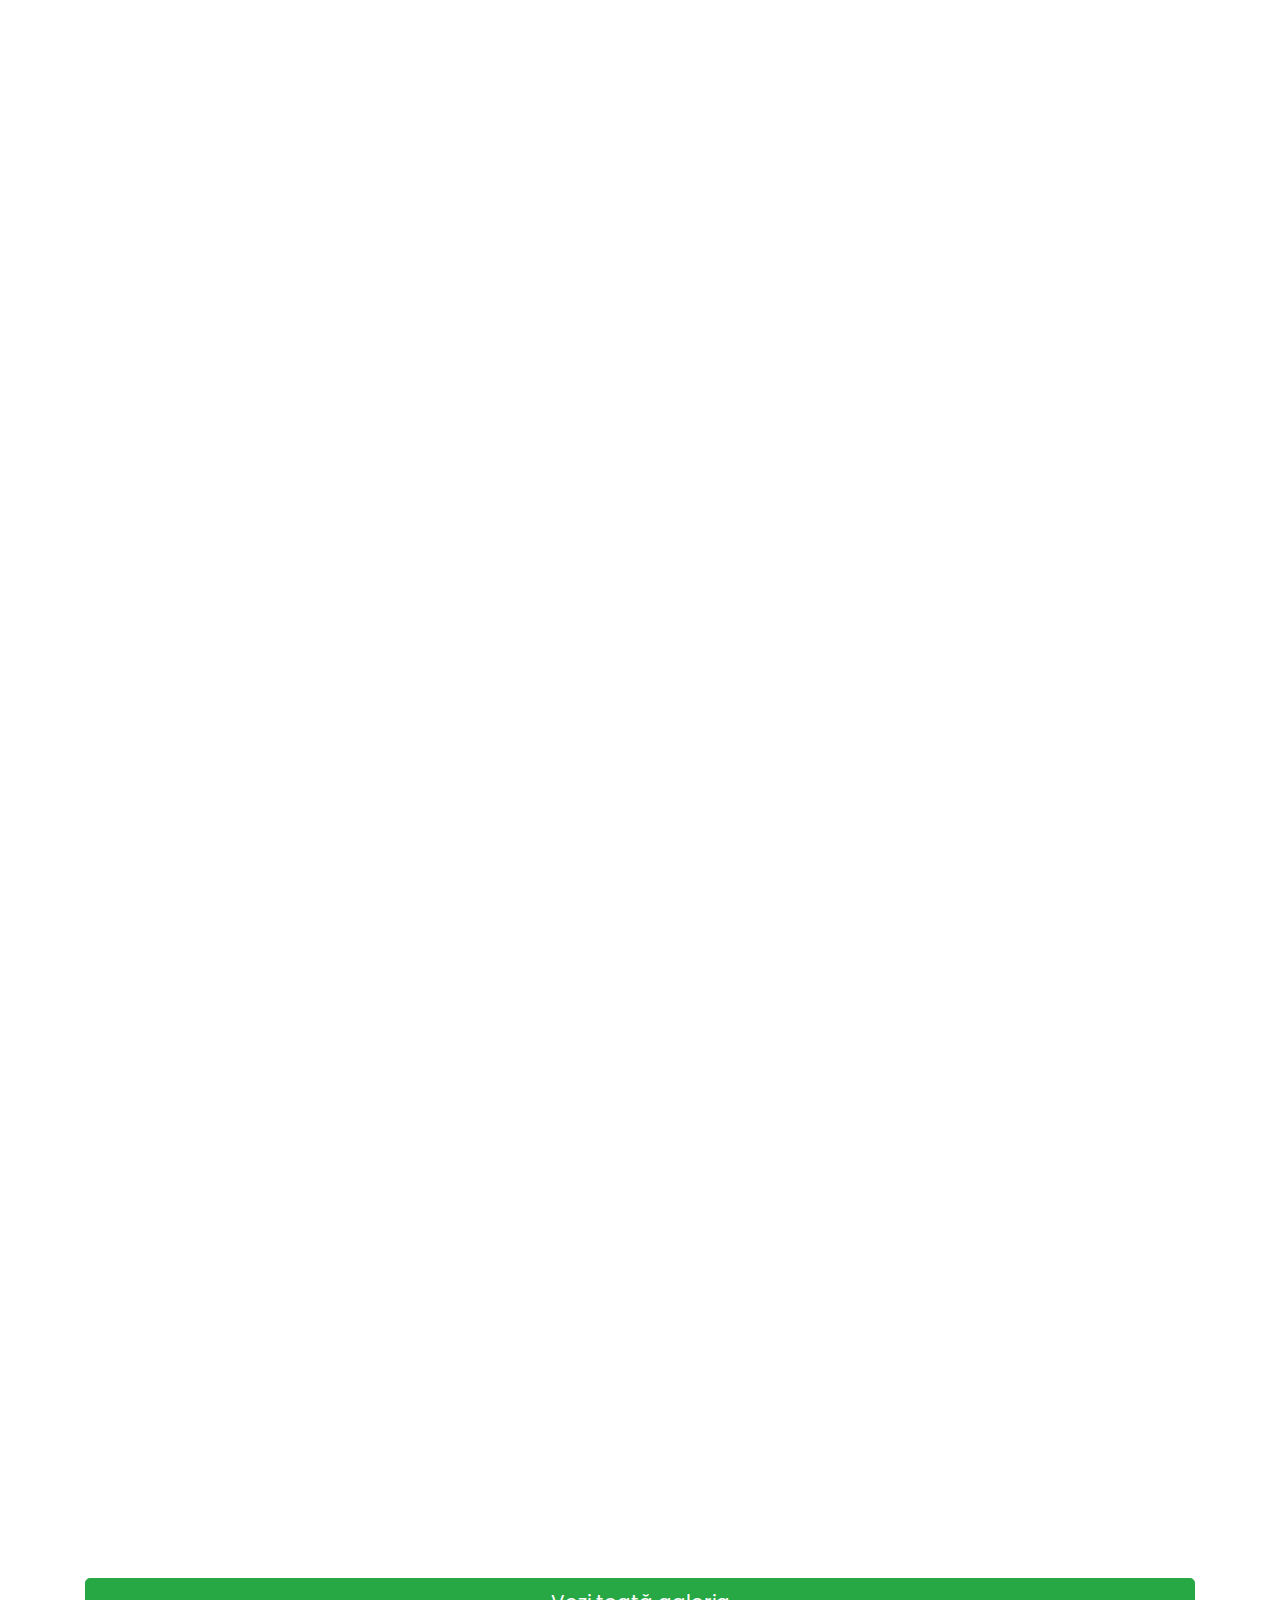
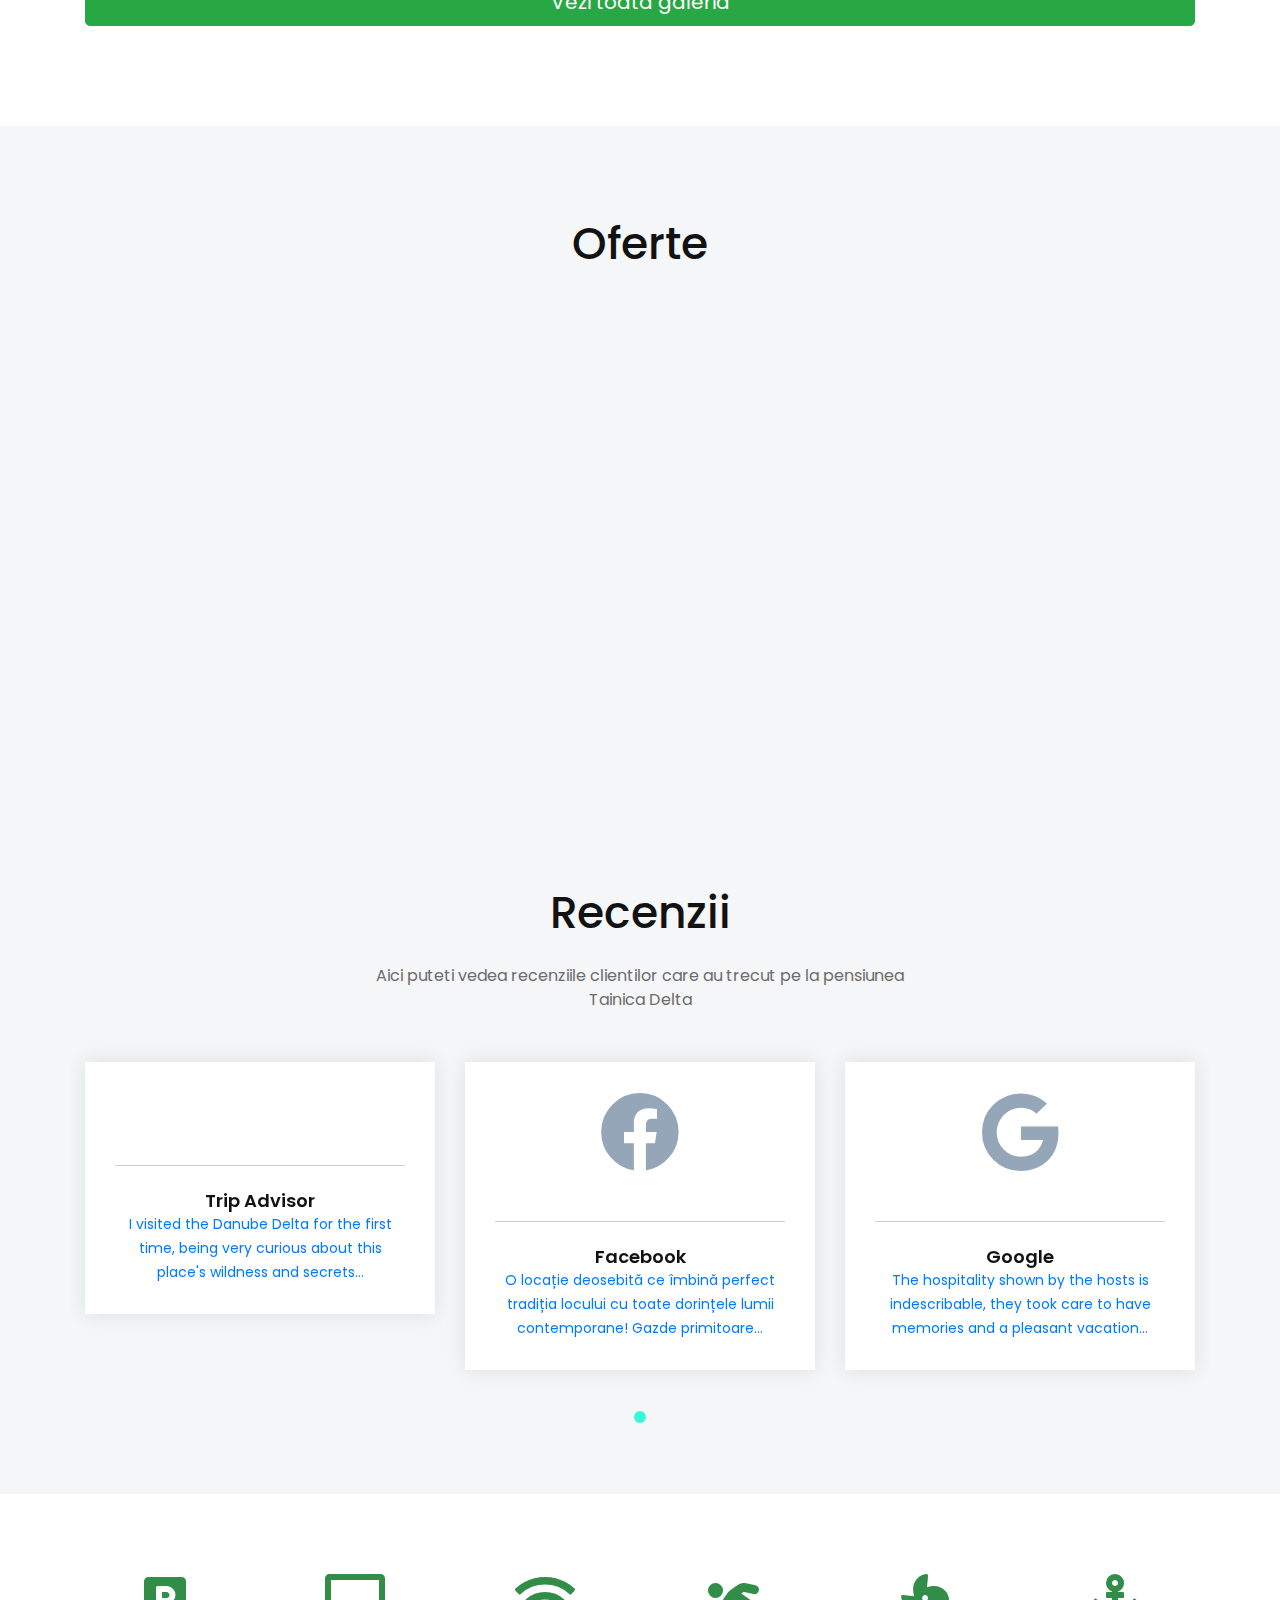
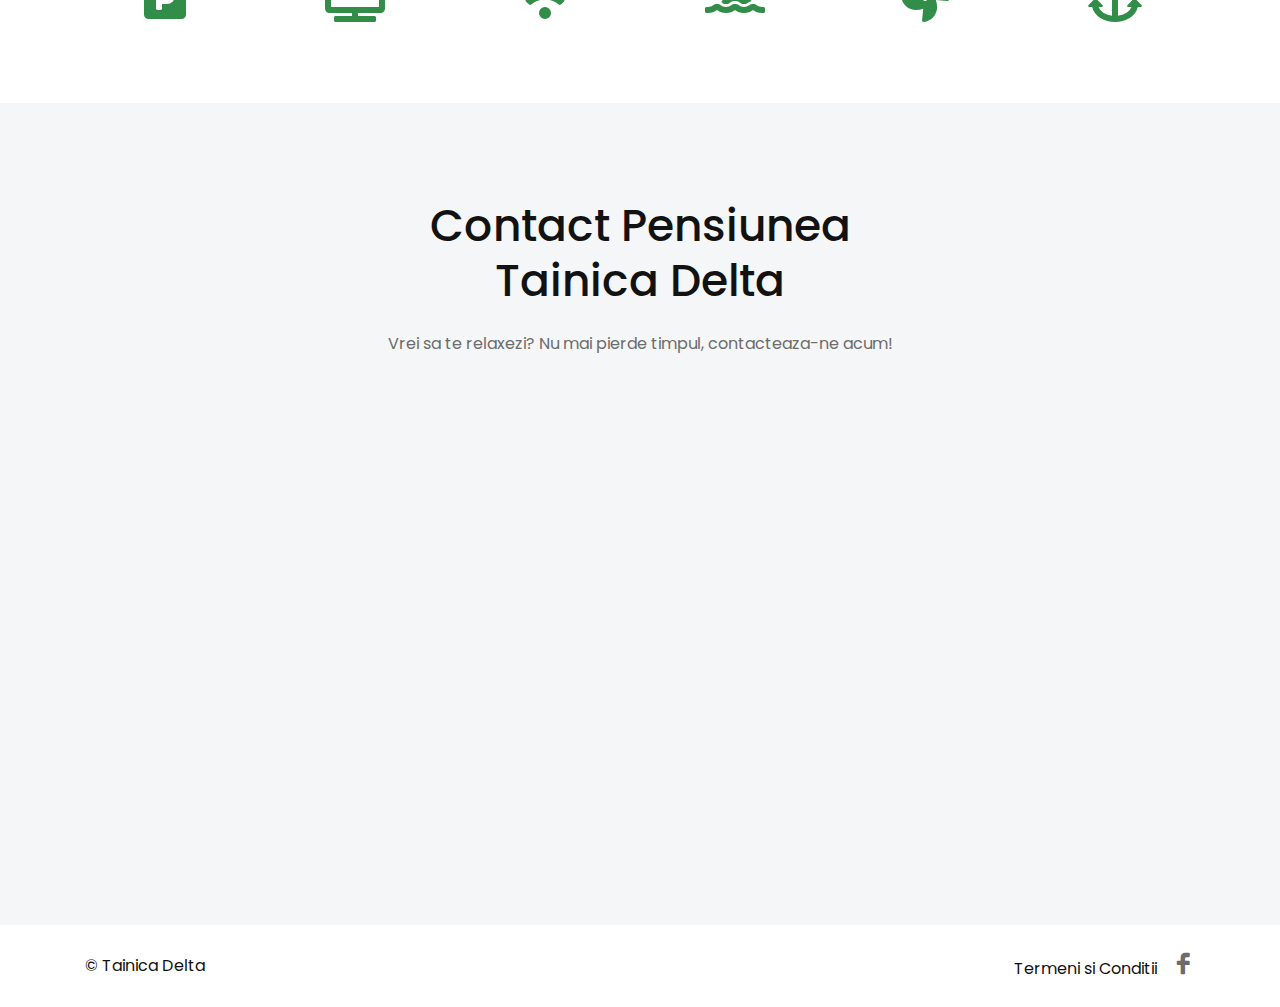
==== commit 7cf7bf18: "Update index.html" ====
--- a/index.html
+++ b/index.html
@@ -1007,9 +1007,9 @@
                             <i class="culoare fas fa-anchor fa-5x"></i>
                         </div>
                         <div class="pricing-header text-center">
-                            <h5 class="sub-title">Camera dubla / zi</h5>
-                            <p class="month"><span class="price">280</span>/lei</p>
-                            <p>mic dejun inclus</p>
+                            <h5 class="sub-title">Cameră dublă / noapte</h5>
+                            <p class="month"><span class="price">280</span> / lei</p>
+                        
                         </div>
                         <div class="pricing-list">
 
@@ -1026,9 +1026,28 @@
                             <i class="culoare fas fa-anchor fa-5x"></i>
                         </div>
                         <div class="pricing-header text-center">
-                            <h5 class="sub-title">3 zile + 1 Gratis</h5>
-                            <p class="month"><span class="price">840</span>/lei</p>
-                            <p>mic dejun inclus</p>
+                            <h5 class="sub-title">Cameră triplă / noapte</h5>
+                            <p class="month"><span class="price">350</span> / lei</p>
+                            
+                        </div>
+                        <div class="pricing-list">
+
+                        </div>
+                        <div class="pricing-btn rounded-buttons text-center">
+                            <a class="main-btn rounded-three" href="https://wa.me/0040747224737">suna Acum</a>
+                        </div>
+                    </div> 
+                </div>
+
+                <div class="col-lg-4 col-md-7 col-sm-9">
+                    <div class="pricing-style-one mt-40 wow fadeIn" data-wow-duration="1.5s" data-wow-delay="0.5s">
+                        <div class="pricing-icon text-center">
+                            <i class="culoare fas fa-anchor fa-5x"></i>
+                        </div>
+                        <div class="pricing-header text-center">
+                            <h5 class="sub-title">Cameră 4 locuri / noapte</h5>
+                            <p class="month"><span class="price">450</span> / lei</p>
+                            
                         </div>
                         <div class="pricing-list">
 
